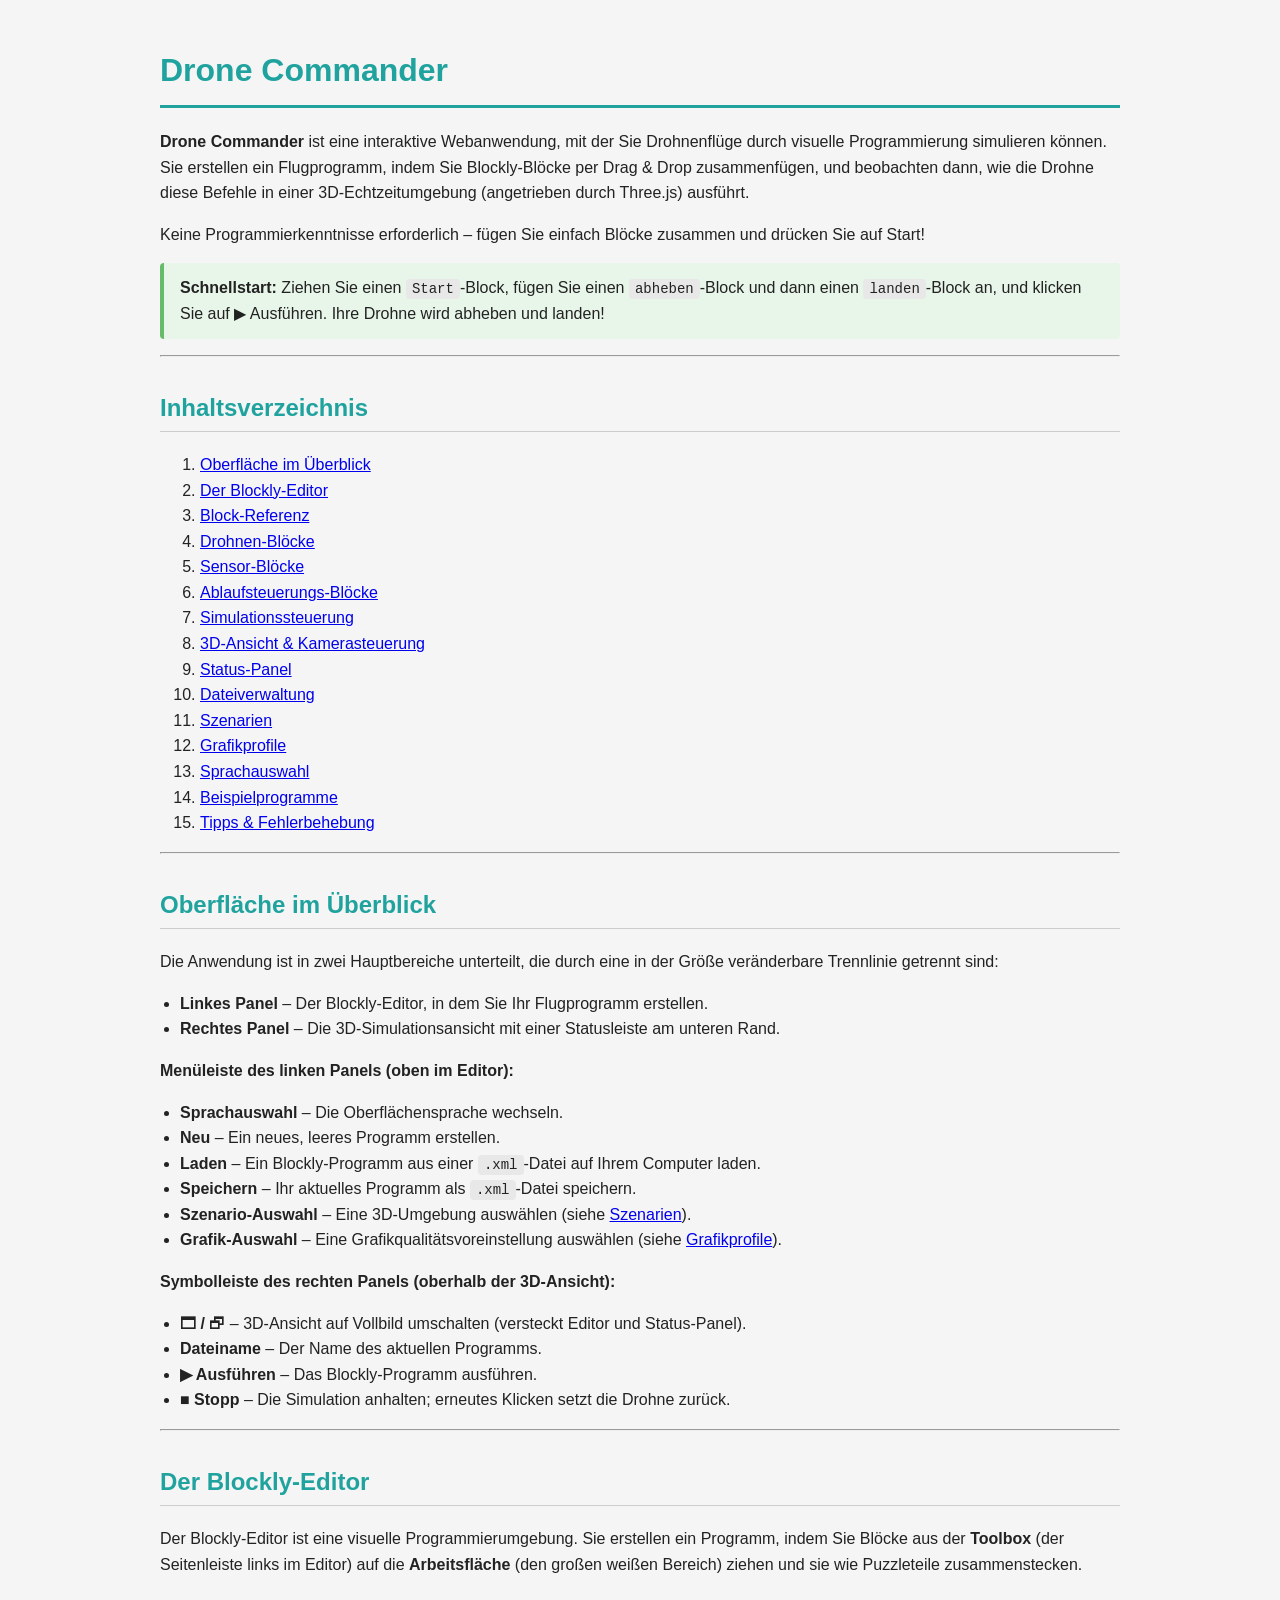
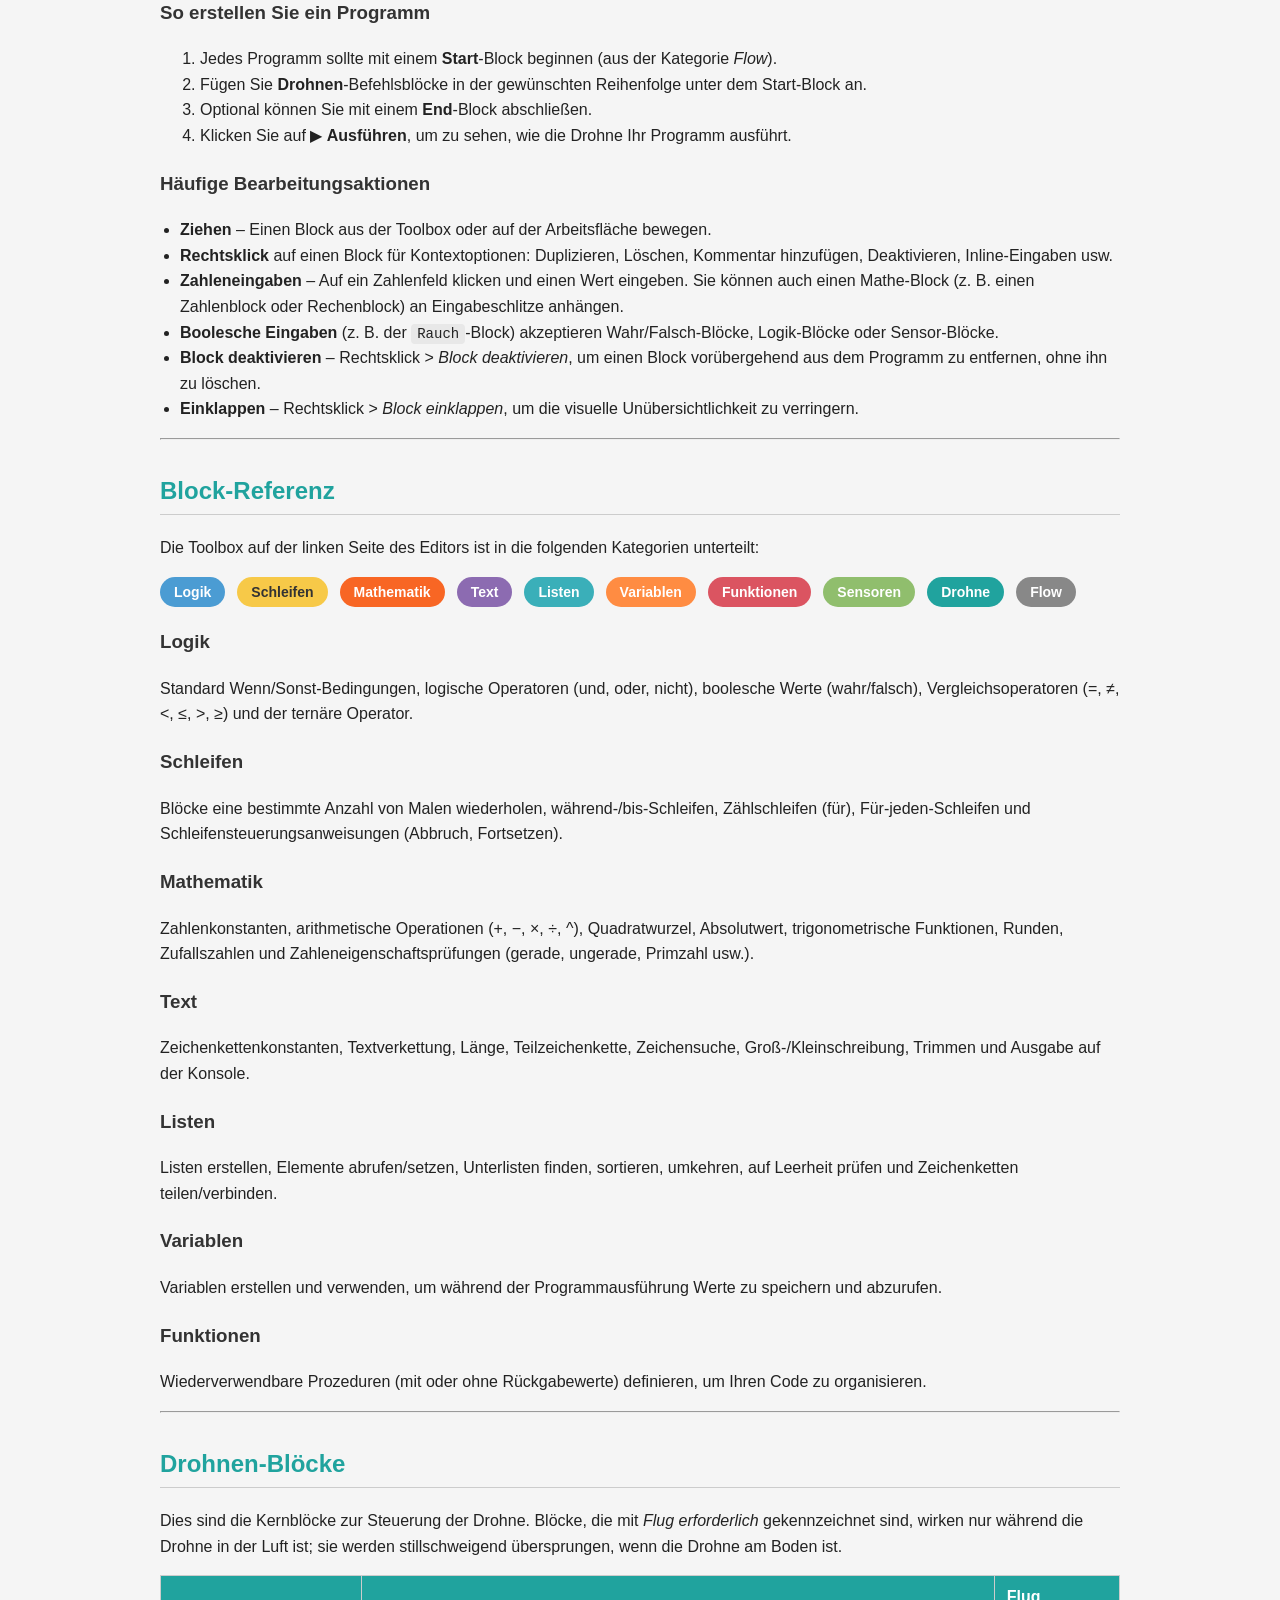
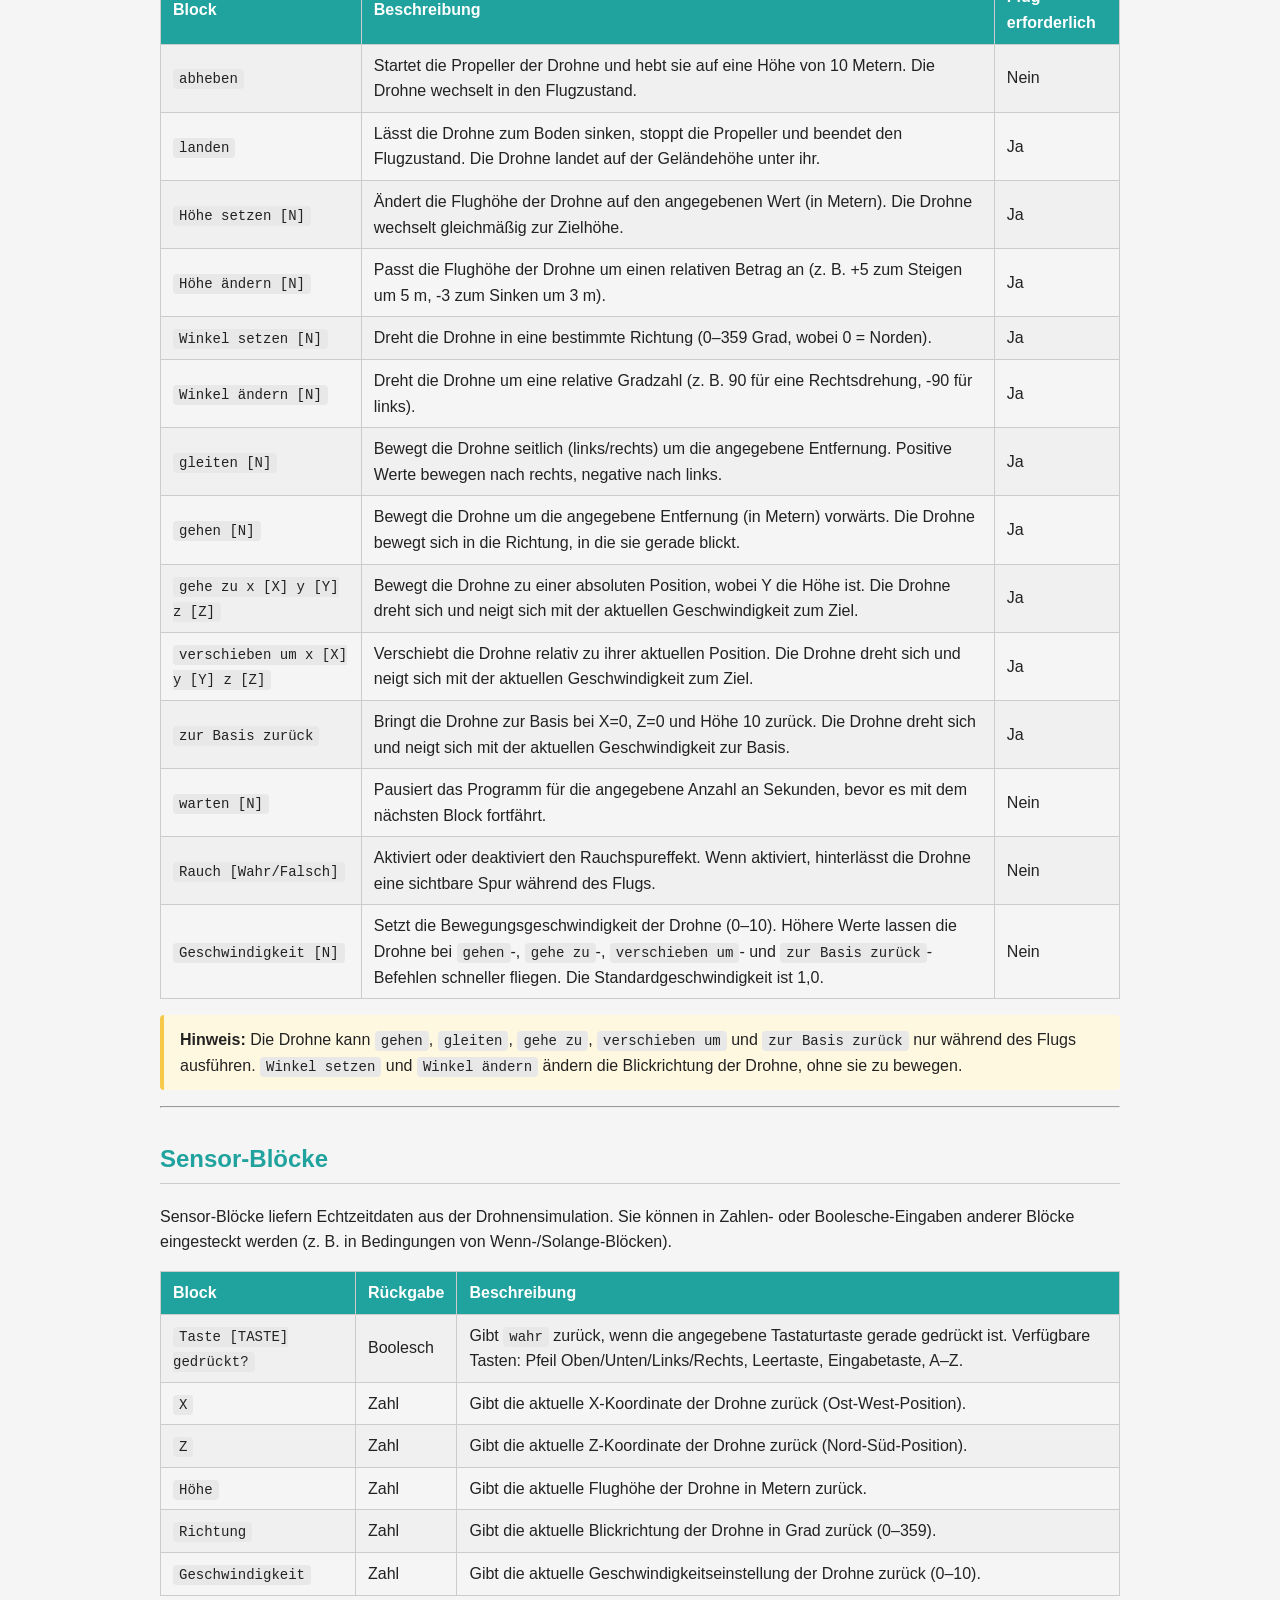
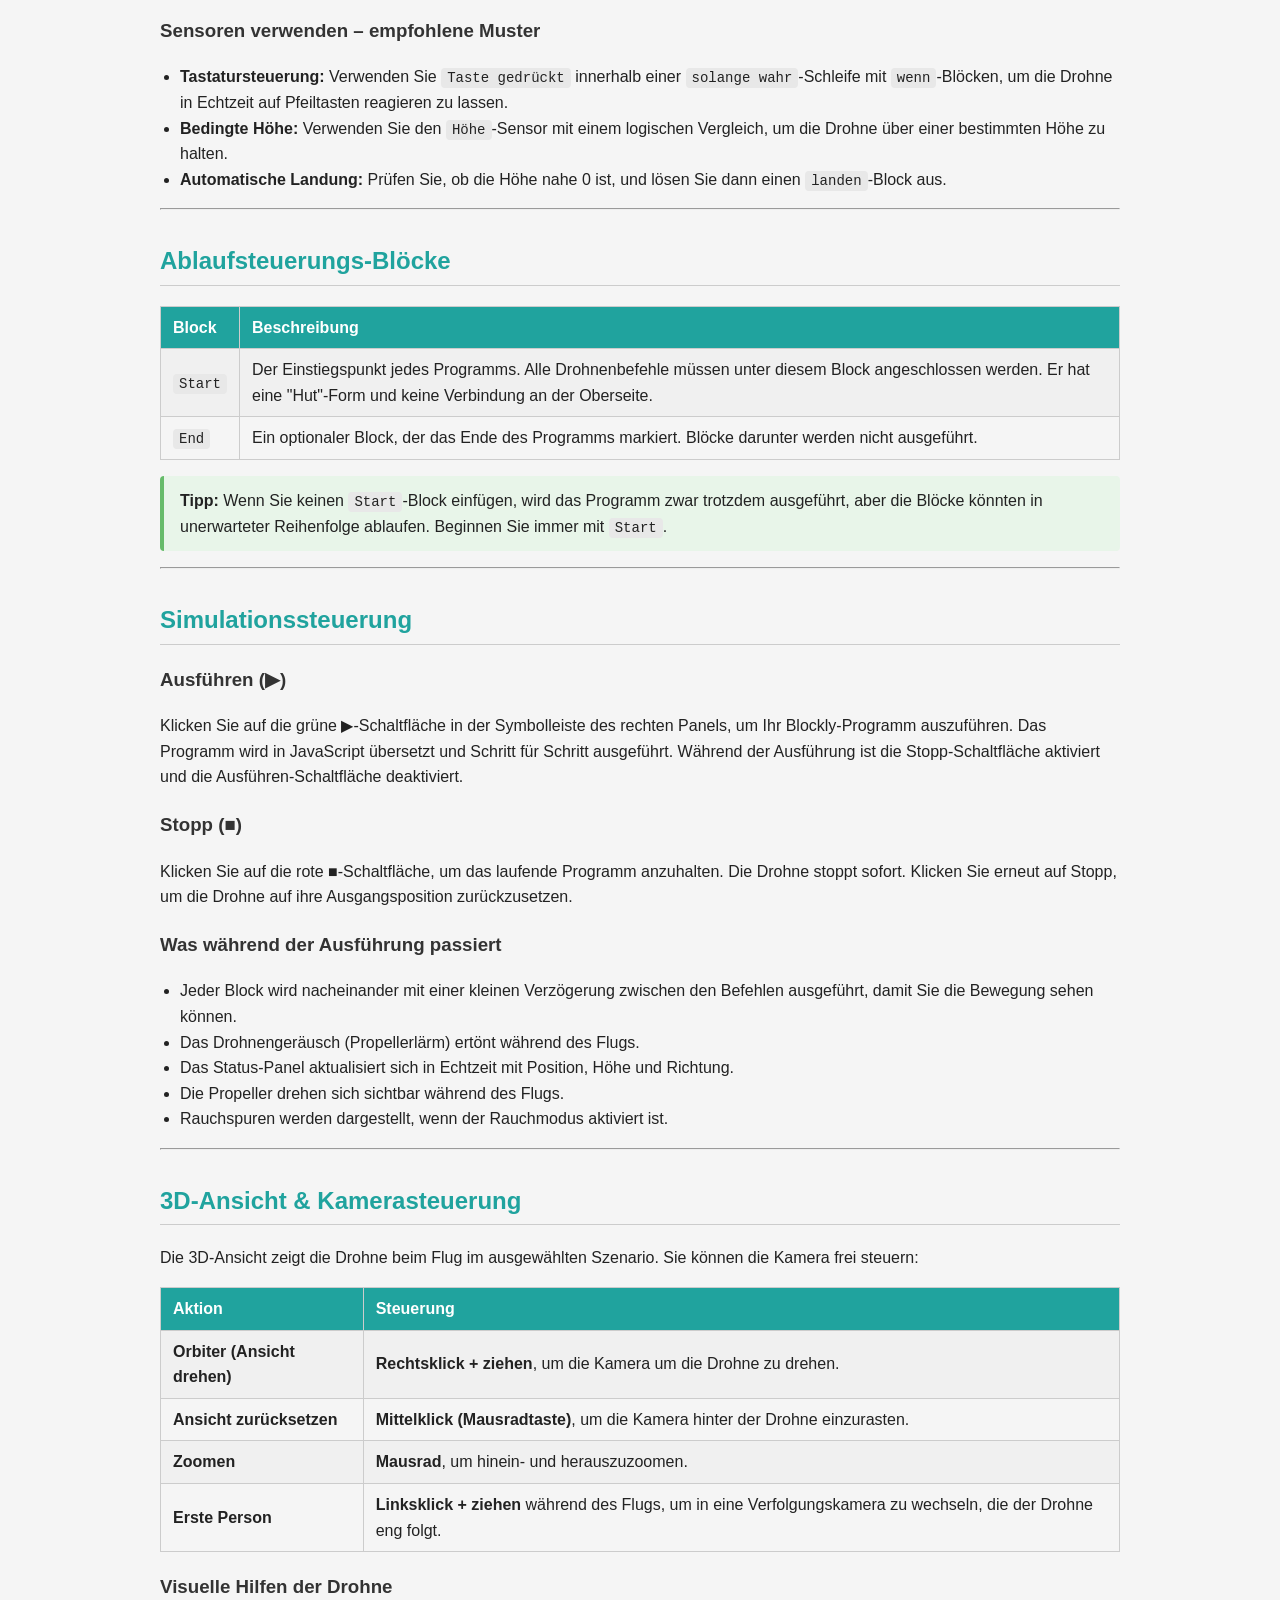
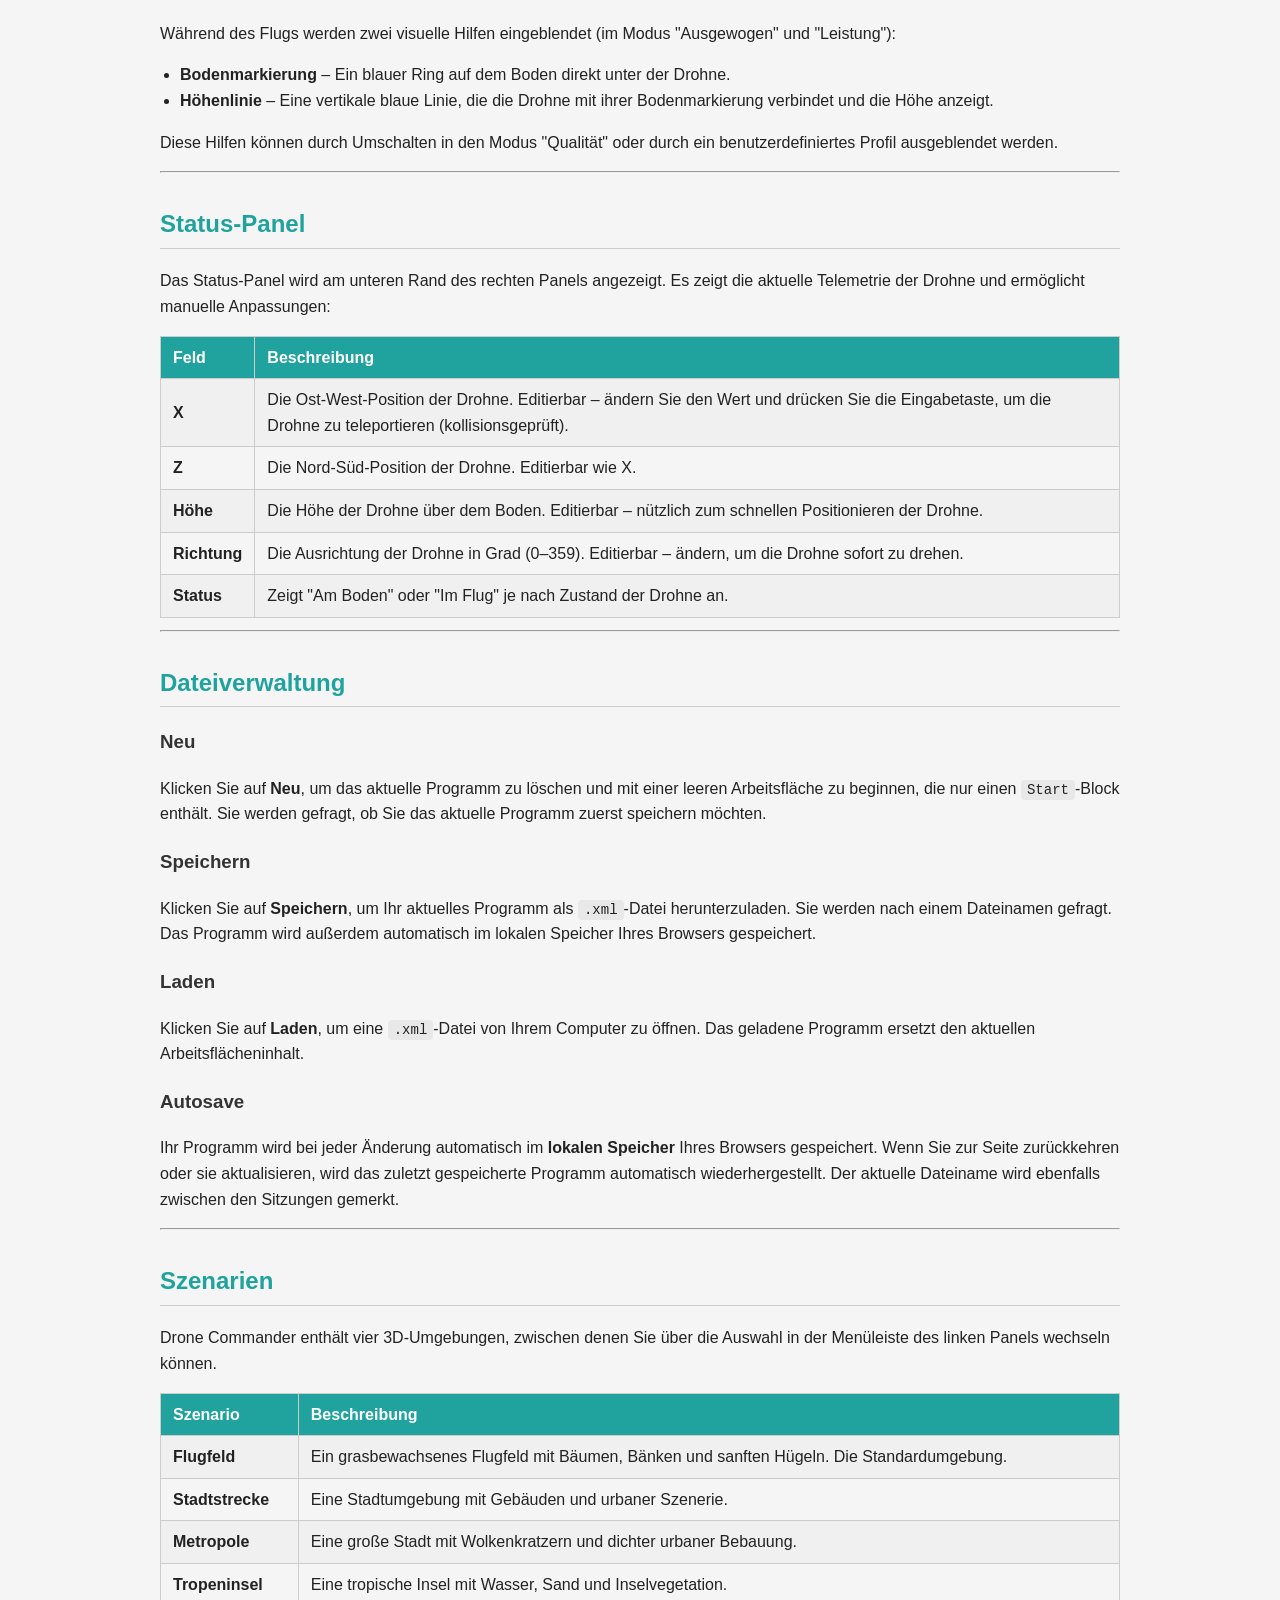
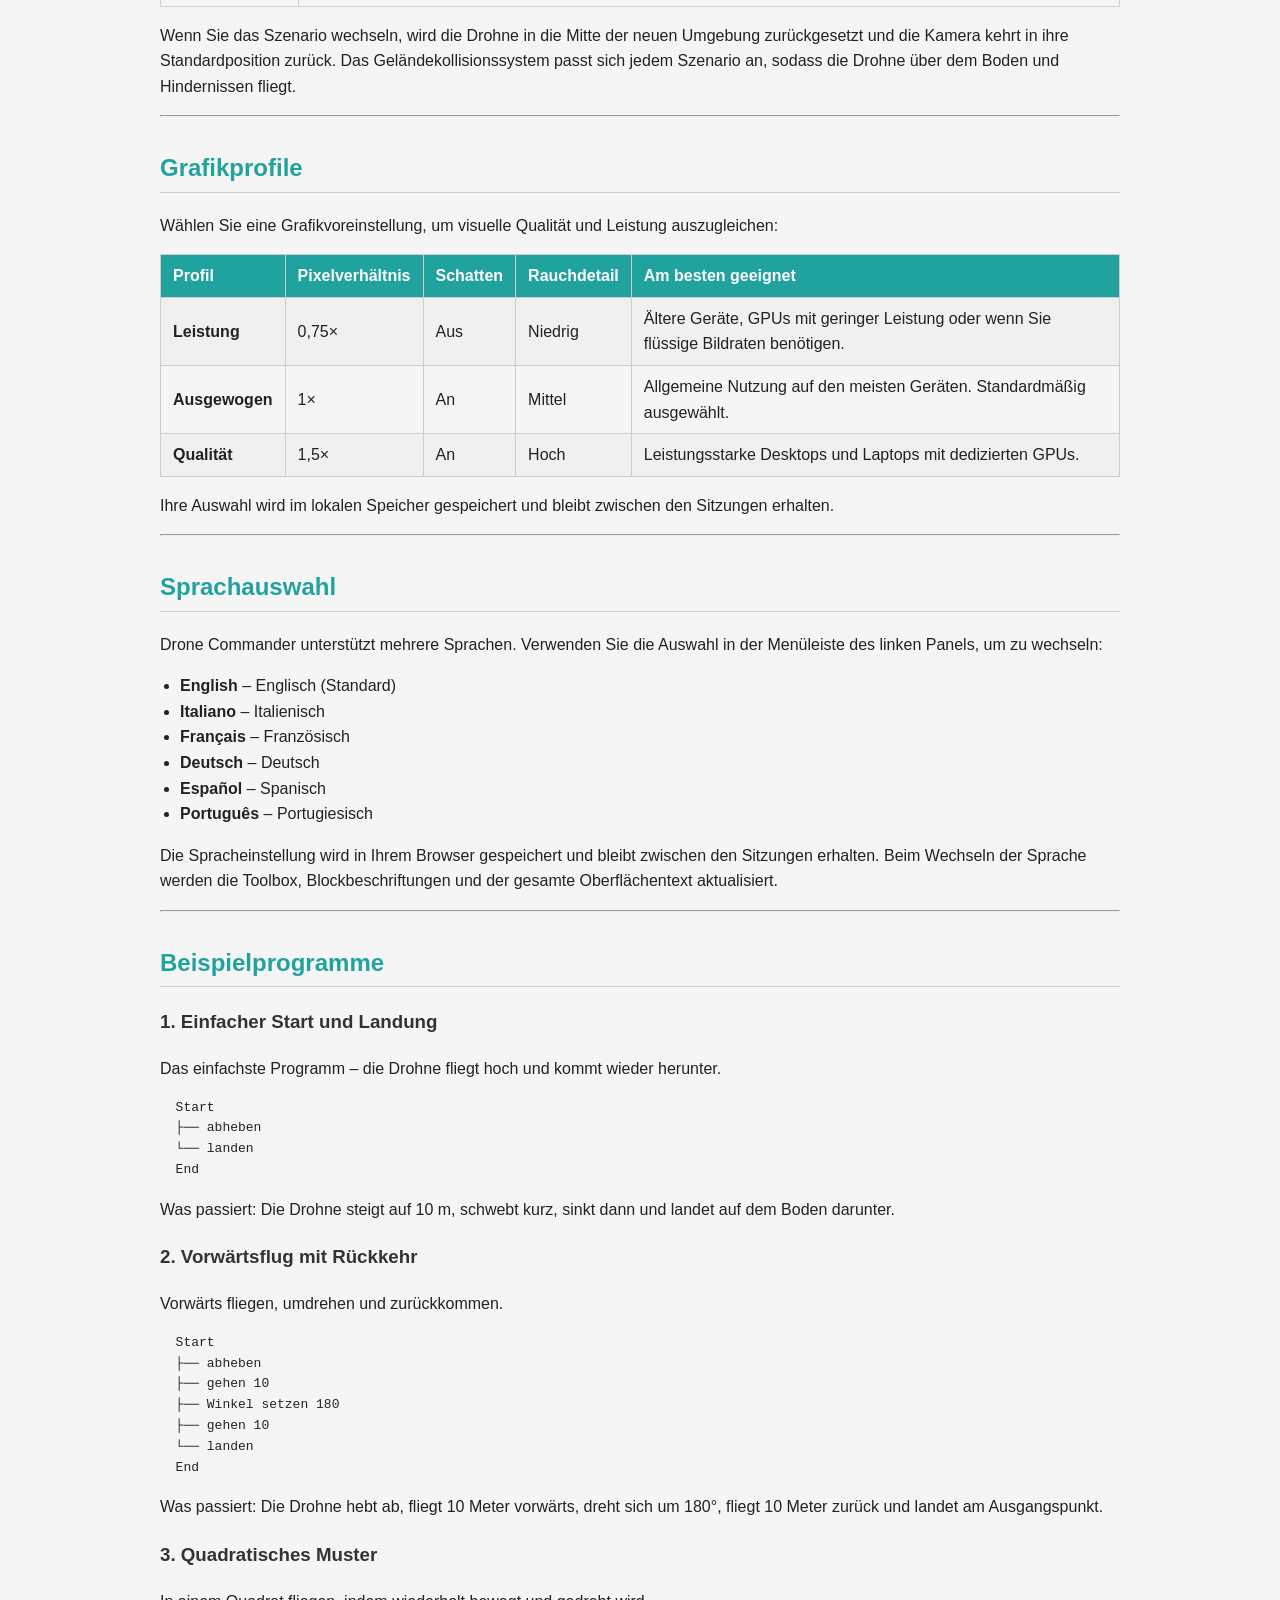
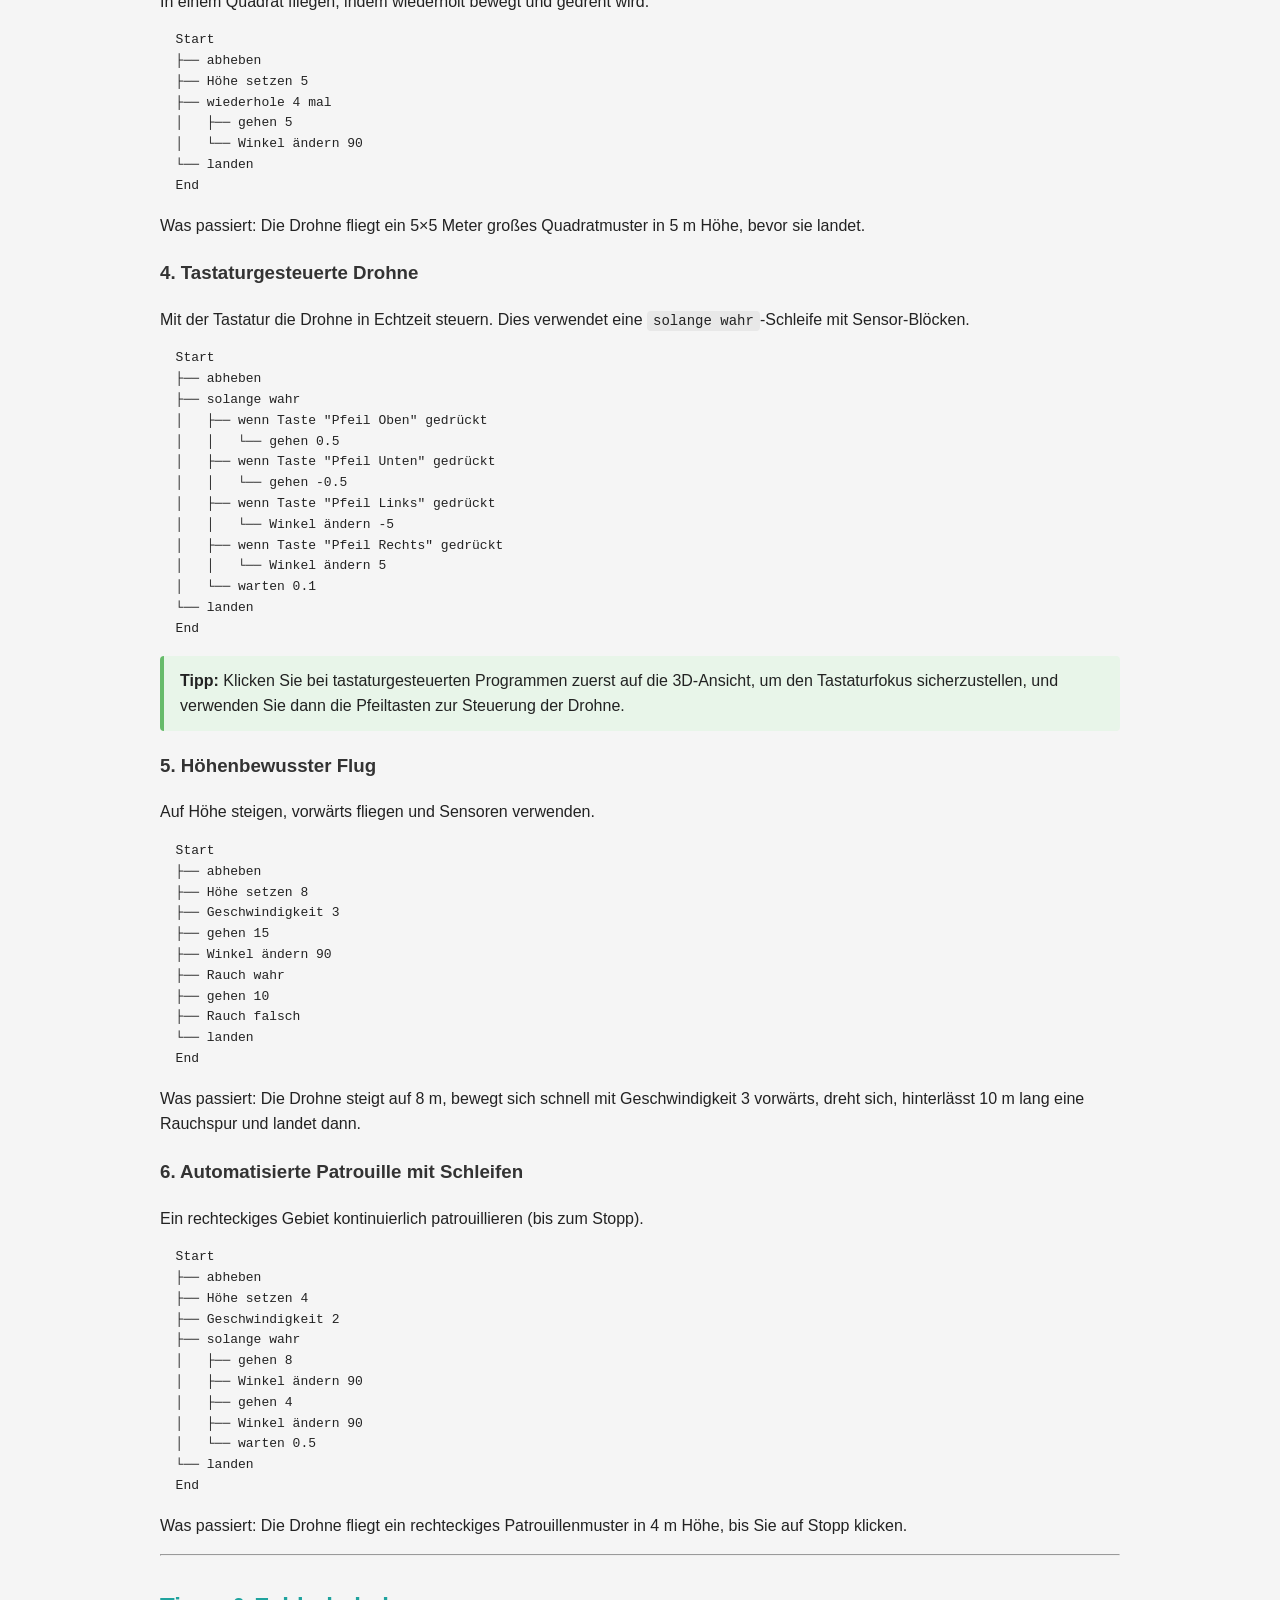
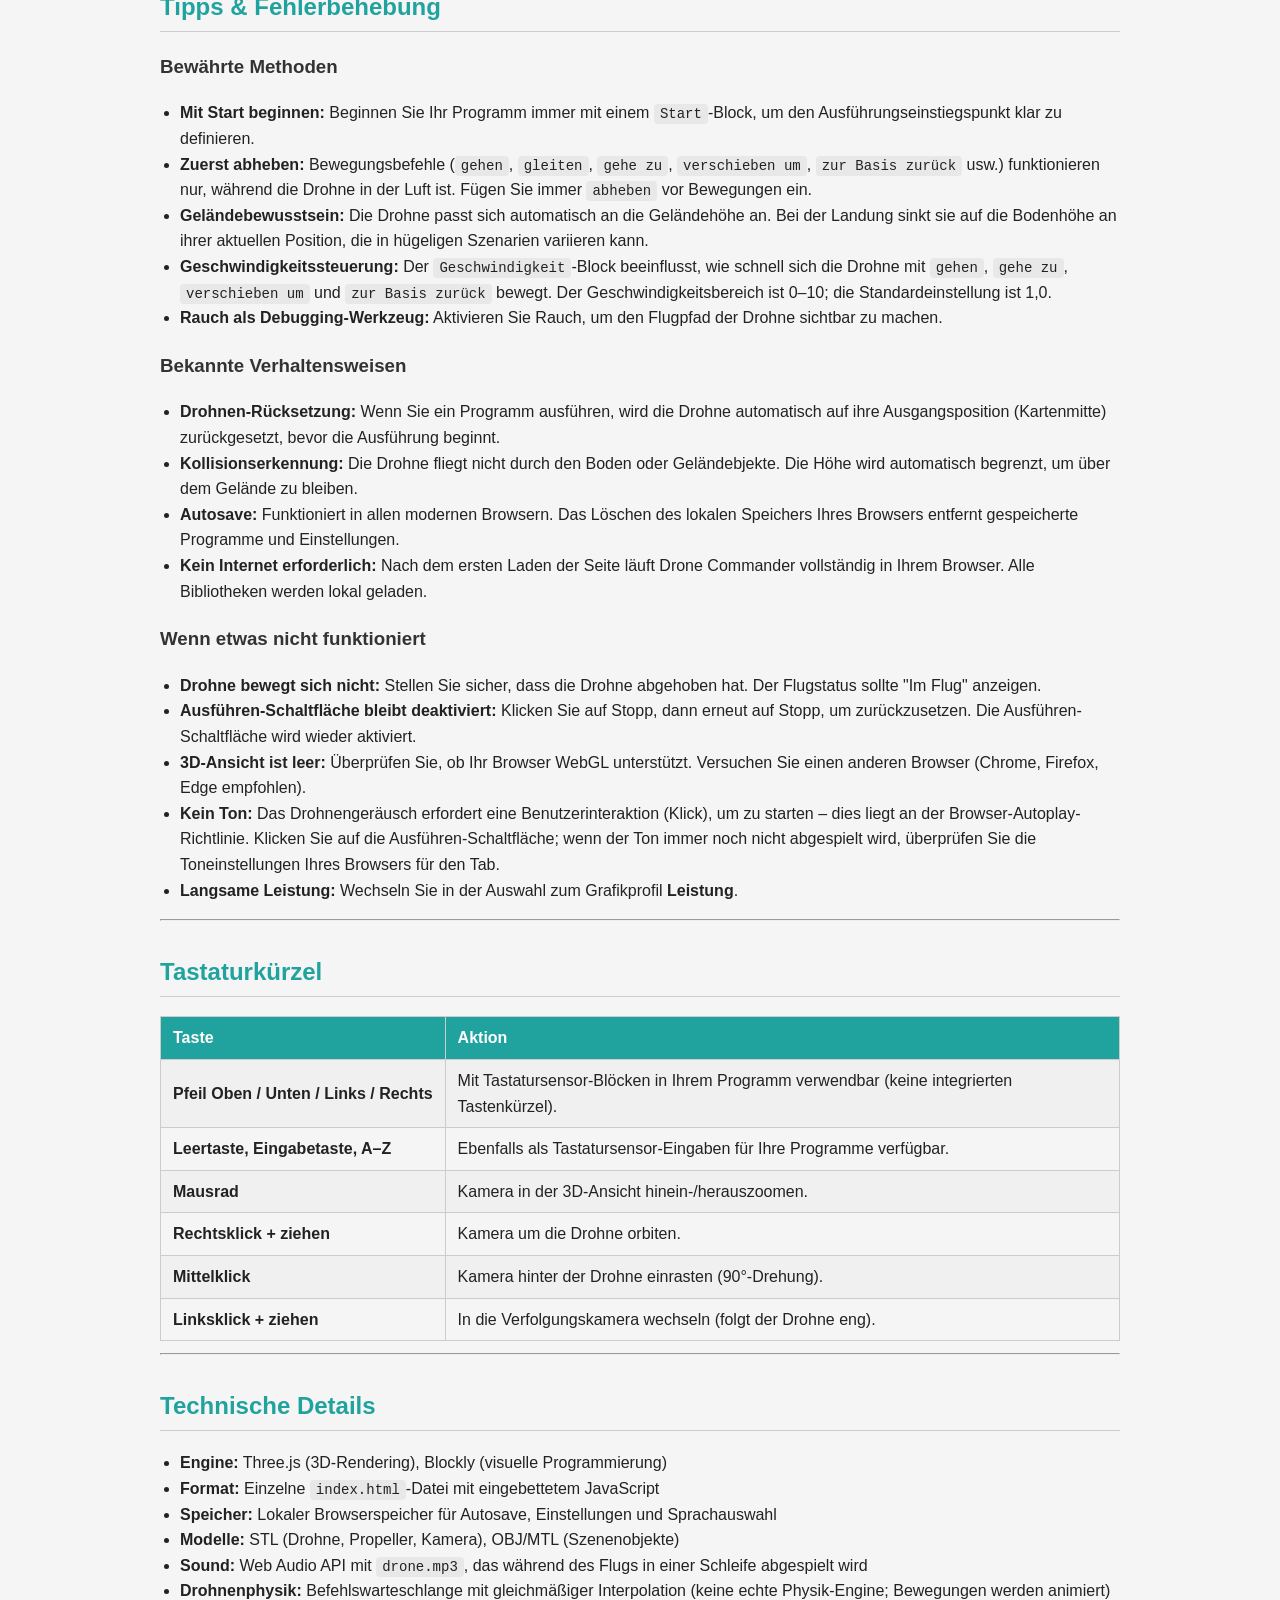
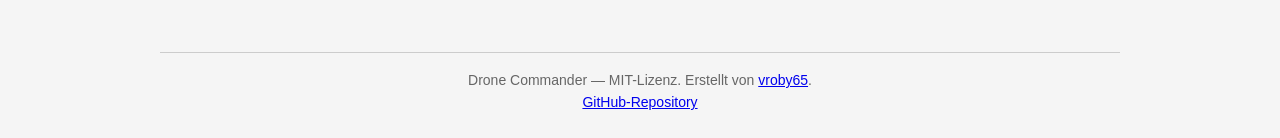
==== doc/help-de.html @ 447a6538 "Fix return-to-base: now goes to altitude 10; avoid unnecessary page reload - Added defaultFlightAlti" ====
<!DOCTYPE html>
<html lang="de">
<head>
  <meta charset="UTF-8">
  <meta name="viewport" content="width=device-width, initial-scale=1.0">
  <title>Drone Commander - Hilfe</title>
  <style>
    body {
      font-family: 'Segoe UI', Tahoma, Geneva, Verdana, sans-serif;
      max-width: 960px;
      margin: 0 auto;
      padding: 24px;
      background: #f5f5f5;
      color: #222;
      line-height: 1.6;
    }
    h1 { color: #20A39E; border-bottom: 3px solid #20A39E; padding-bottom: 8px; }
    h2 { color: #20A39E; margin-top: 32px; border-bottom: 1px solid #ccc; padding-bottom: 4px; }
    h3 { color: #333; margin-top: 20px; }
    code {
      background: #e8e8e8;
      padding: 2px 6px;
      border-radius: 4px;
      font-size: 14px;
    }
    .block-table {
      width: 100%;
      border-collapse: collapse;
      margin: 12px 0;
    }
    .block-table th, .block-table td {
      border: 1px solid #ccc;
      padding: 8px 12px;
      text-align: left;
    }
    .block-table th {
      background: #20A39E;
      color: white;
    }
    .block-table tr:nth-child(even) { background: #f0f0f0; }
    .note {
      background: #fff8e1;
      border-left: 4px solid #f7c948;
      padding: 12px 16px;
      margin: 16px 0;
      border-radius: 4px;
    }
    .tip {
      background: #e8f5e9;
      border-left: 4px solid #66bb6a;
      padding: 12px 16px;
      margin: 16px 0;
      border-radius: 4px;
    }
    .category-section {
      display: flex;
      flex-wrap: wrap;
      gap: 12px;
      margin: 16px 0;
    }
    .category-tag {
      display: inline-block;
      padding: 4px 14px;
      border-radius: 16px;
      color: white;
      font-weight: bold;
      font-size: 14px;
    }
    .cat-logic { background: #4B9CD3; }
    .cat-loops { background: #F7C948; color: #333; }
    .cat-math { background: #F86624; }
    .cat-text { background: #8C6BB1; }
    .cat-lists { background: #3AAFB9; }
    .cat-variables { background: #FF8C42; }
    .cat-functions { background: #DB5461; }
    .cat-sensors { background: #90BE6D; }
    .cat-drone { background: #20A39E; }
    .cat-flow { background: #888; }
    img.example-img {
      max-width: 100%;
      border: 1px solid #ccc;
      border-radius: 6px;
      margin: 8px 0;
    }
    ul { padding-left: 20px; }
    ul ul { padding-left: 20px; }
    .shortcut-table td:first-child {
      font-weight: bold;
      white-space: nowrap;
    }
    footer {
      margin-top: 48px;
      padding-top: 16px;
      border-top: 1px solid #ccc;
      font-size: 14px;
      color: #666;
      text-align: center;
    }
  </style>
</head>
<body>

<h1>Drone Commander</h1>
<p><strong>Drone Commander</strong> ist eine interaktive Webanwendung, mit der Sie Drohnenflüge durch visuelle Programmierung simulieren können. Sie erstellen ein Flugprogramm, indem Sie Blockly-Blöcke per Drag & Drop zusammenf&uuml;gen, und beobachten dann, wie die Drohne diese Befehle in einer 3D-Echtzeitumgebung (angetrieben durch Three.js) ausf&uuml;hrt.</p>

<p>Keine Programmierkenntnisse erforderlich – f&uuml;gen Sie einfach Blöcke zusammen und dr&uuml;cken Sie auf Start!</p>

<div class="tip">
  <strong>Schnellstart:</strong> Ziehen Sie einen <code>Start</code>-Block, f&uuml;gen Sie einen <code>abheben</code>-Block und dann einen <code>landen</code>-Block an, und klicken Sie auf ▶ Ausf&uuml;hren. Ihre Drohne wird abheben und landen!
</div>

<hr>

<h2>Inhaltsverzeichnis</h2>
<ol>
  <li><a href="#interface">Oberfläche im &Uuml;berblick</a></li>
  <li><a href="#editor">Der Blockly-Editor</a></li>
  <li><a href="#blocks">Block-Referenz</a></li>
  <li><a href="#drone-blocks">Drohnen-Blöcke</a></li>
  <li><a href="#sensor-blocks">Sensor-Blöcke</a></li>
  <li><a href="#flow-blocks">Ablaufsteuerungs-Blöcke</a></li>
  <li><a href="#controls">Simulationssteuerung</a></li>
  <li><a href="#camera">3D-Ansicht &amp; Kamerasteuerung</a></li>
  <li><a href="#status">Status-Panel</a></li>
  <li><a href="#files">Dateiverwaltung</a></li>
  <li><a href="#scenarios">Szenarien</a></li>
  <li><a href="#graphics">Grafikprofile</a></li>
  <li><a href="#language">Sprachauswahl</a></li>
  <li><a href="#examples">Beispielprogramme</a></li>
  <li><a href="#tips">Tipps &amp; Fehlerbehebung</a></li>
</ol>

<hr>

<h2 id="interface">Oberfläche im &Uuml;berblick</h2>

<p>Die Anwendung ist in zwei Hauptbereiche unterteilt, die durch eine in der Gr&ouml;&szlig;e veränderbare Trennlinie getrennt sind:</p>

<ul>
  <li><strong>Linkes Panel</strong> – Der Blockly-Editor, in dem Sie Ihr Flugprogramm erstellen.</li>
  <li><strong>Rechtes Panel</strong> – Die 3D-Simulationsansicht mit einer Statusleiste am unteren Rand.</li>
</ul>

<p><strong>Men&uuml;leiste des linken Panels (oben im Editor):</strong></p>
<ul>
  <li><strong>Sprachauswahl</strong> – Die Oberflächensprache wechseln.</li>
  <li><strong>Neu</strong> – Ein neues, leeres Programm erstellen.</li>
  <li><strong>Laden</strong> – Ein Blockly-Programm aus einer <code>.xml</code>-Datei auf Ihrem Computer laden.</li>
  <li><strong>Speichern</strong> – Ihr aktuelles Programm als <code>.xml</code>-Datei speichern.</li>
  <li><strong>Szenario-Auswahl</strong> – Eine 3D-Umgebung auswählen (siehe <a href="#scenarios">Szenarien</a>).</li>
  <li><strong>Grafik-Auswahl</strong> – Eine Grafikqualitätsvoreinstellung auswählen (siehe <a href="#graphics">Grafikprofile</a>).</li>
</ul>

<p><strong>Symbolleiste des rechten Panels (oberhalb der 3D-Ansicht):</strong></p>
<ul>
  <li><strong>🗖 / 🗗</strong> – 3D-Ansicht auf Vollbild umschalten (versteckt Editor und Status-Panel).</li>
  <li><strong>Dateiname</strong> – Der Name des aktuellen Programms.</li>
  <li><strong>▶ Ausf&uuml;hren</strong> – Das Blockly-Programm ausf&uuml;hren.</li>
  <li><strong>■ Stopp</strong> – Die Simulation anhalten; erneutes Klicken setzt die Drohne zurück.</li>
</ul>

<hr>

<h2 id="editor">Der Blockly-Editor</h2>

<p>Der Blockly-Editor ist eine visuelle Programmierumgebung. Sie erstellen ein Programm, indem Sie Blöcke aus der <strong>Toolbox</strong> (der Seitenleiste links im Editor) auf die <strong>Arbeitsfläche</strong> (den gro&szlig;en wei&szlig;en Bereich) ziehen und sie wie Puzzleteile zusammenstecken.</p>

<h3>So erstellen Sie ein Programm</h3>
<ol>
  <li>Jedes Programm sollte mit einem <strong>Start</strong>-Block beginnen (aus der Kategorie <em>Flow</em>).</li>
  <li>F&uuml;gen Sie <strong>Drohnen</strong>-Befehlsblöcke in der gew&uuml;nschten Reihenfolge unter dem Start-Block an.</li>
  <li>Optional k&ouml;nnen Sie mit einem <strong>End</strong>-Block abschlie&szlig;en.</li>
  <li>Klicken Sie auf ▶ <strong>Ausf&uuml;hren</strong>, um zu sehen, wie die Drohne Ihr Programm ausf&uuml;hrt.</li>
</ol>

<h3>Häufige Bearbeitungsaktionen</h3>
<ul>
  <li><strong>Ziehen</strong> – Einen Block aus der Toolbox oder auf der Arbeitsfläche bewegen.</li>
  <li><strong>Rechtsklick</strong> auf einen Block für Kontextoptionen: Duplizieren, L&ouml;schen, Kommentar hinzuf&uuml;gen, Deaktivieren, Inline-Eingaben usw.</li>
  <li><strong>Zahleneingaben</strong> – Auf ein Zahlenfeld klicken und einen Wert eingeben. Sie können auch einen Mathe-Block (z. B. einen Zahlenblock oder Rechenblock) an Eingabeschlitze anhängen.</li>
  <li><strong>Boolesche Eingaben</strong> (z. B. der <code>Rauch</code>-Block) akzeptieren Wahr/Falsch-Blöcke, Logik-Blöcke oder Sensor-Blöcke.</li>
  <li><strong>Block deaktivieren</strong> – Rechtsklick &gt; <em>Block deaktivieren</em>, um einen Block vorübergehend aus dem Programm zu entfernen, ohne ihn zu l&ouml;schen.</li>
  <li><strong>Einklappen</strong> – Rechtsklick &gt; <em>Block einklappen</em>, um die visuelle Unübersichtlichkeit zu verringern.</li>
</ul>

<hr>

<h2 id="blocks">Block-Referenz</h2>

<p>Die Toolbox auf der linken Seite des Editors ist in die folgenden Kategorien unterteilt:</p>

<div class="category-section">
  <span class="category-tag cat-logic">Logik</span>
  <span class="category-tag cat-loops">Schleifen</span>
  <span class="category-tag cat-math">Mathematik</span>
  <span class="category-tag cat-text">Text</span>
  <span class="category-tag cat-lists">Listen</span>
  <span class="category-tag cat-variables">Variablen</span>
  <span class="category-tag cat-functions">Funktionen</span>
  <span class="category-tag cat-sensors">Sensoren</span>
  <span class="category-tag cat-drone">Drohne</span>
  <span class="category-tag cat-flow">Flow</span>
</div>

<h3>Logik</h3>
<p>Standard Wenn/Sonst-Bedingungen, logische Operatoren (und, oder, nicht), boolesche Werte (wahr/falsch), Vergleichsoperatoren (=, &ne;, &lt;, &le;, &gt;, &ge;) und der ternäre Operator.</p>

<h3>Schleifen</h3>
<p>Blöcke eine bestimmte Anzahl von Malen wiederholen, w&auml;hrend-/bis-Schleifen, Zählschleifen (f&uuml;r), F&uuml;r-jeden-Schleifen und Schleifensteuerungsanweisungen (Abbruch, Fortsetzen).</p>

<h3>Mathematik</h3>
<p>Zahlenkonstanten, arithmetische Operationen (+, &minus;, &times;, &divide;, ^), Quadratwurzel, Absolutwert, trigonometrische Funktionen, Runden, Zufallszahlen und Zahleneigenschaftspr&uuml;fungen (gerade, ungerade, Primzahl usw.).</p>

<h3>Text</h3>
<p>Zeichenkettenkonstanten, Textverkettung, L&auml;nge, Teilzeichenkette, Zeichensuche, Gro&szlig;-/Kleinschreibung, Trimmen und Ausgabe auf der Konsole.</p>

<h3>Listen</h3>
<p>Listen erstellen, Elemente abrufen/setzen, Unterlisten finden, sortieren, umkehren, auf Leerheit prüfen und Zeichenketten teilen/verbinden.</p>

<h3>Variablen</h3>
<p>Variablen erstellen und verwenden, um w&auml;hrend der Programmausf&uuml;hrung Werte zu speichern und abzurufen.</p>

<h3>Funktionen</h3>
<p>Wiederverwendbare Prozeduren (mit oder ohne R&uuml;ckgabewerte) definieren, um Ihren Code zu organisieren.</p>

<hr>

<h2 id="drone-blocks">Drohnen-Blöcke</h2>

<p>Dies sind die Kernblöcke zur Steuerung der Drohne. Blöcke, die mit <em>Flug erforderlich</em> gekennzeichnet sind, wirken nur w&auml;hrend die Drohne in der Luft ist; sie werden stillschweigend &uuml;bersprungen, wenn die Drohne am Boden ist.</p>

<table class="block-table">
  <tr>
    <th>Block</th>
    <th>Beschreibung</th>
    <th>Flug erforderlich</th>
  </tr>
  <tr>
    <td><code>abheben</code></td>
    <td>Startet die Propeller der Drohne und hebt sie auf eine H&ouml;he von 10 Metern. Die Drohne wechselt in den Flugzustand.</td>
    <td>Nein</td>
  </tr>
  <tr>
    <td><code>landen</code></td>
    <td>L&auml;sst die Drohne zum Boden sinken, stoppt die Propeller und beendet den Flugzustand. Die Drohne landet auf der Gel&auml;ndeh&ouml;he unter ihr.</td>
    <td>Ja</td>
  </tr>
  <tr>
    <td><code>H&ouml;he setzen [N]</code></td>
    <td>&Auml;ndert die Flugh&ouml;he der Drohne auf den angegebenen Wert (in Metern). Die Drohne wechselt gleichm&auml;&szlig;ig zur Zielh&ouml;he.</td>
    <td>Ja</td>
  </tr>
  <tr>
    <td><code>H&ouml;he &auml;ndern [N]</code></td>
    <td>Passt die Flugh&ouml;he der Drohne um einen relativen Betrag an (z. B. +5 zum Steigen um 5 m, -3 zum Sinken um 3 m).</td>
    <td>Ja</td>
  </tr>
  <tr>
    <td><code>Winkel setzen [N]</code></td>
    <td>Dreht die Drohne in eine bestimmte Richtung (0–359 Grad, wobei 0 = Norden).</td>
    <td>Ja</td>
  </tr>
  <tr>
    <td><code>Winkel &auml;ndern [N]</code></td>
    <td>Dreht die Drohne um eine relative Gradzahl (z. B. 90 f&uuml;r eine Rechtsdrehung, -90 f&uuml;r links).</td>
    <td>Ja</td>
  </tr>
  <tr>
    <td><code>gleiten [N]</code></td>
    <td>Bewegt die Drohne seitlich (links/rechts) um die angegebene Entfernung. Positive Werte bewegen nach rechts, negative nach links.</td>
    <td>Ja</td>
  </tr>
  <tr>
    <td><code>gehen [N]</code></td>
    <td>Bewegt die Drohne um die angegebene Entfernung (in Metern) vorw&auml;rts. Die Drohne bewegt sich in die Richtung, in die sie gerade blickt.</td>
    <td>Ja</td>
  </tr>
  <tr>
    <td><code>gehe zu x [X] y [Y] z [Z]</code></td>
    <td>Bewegt die Drohne zu einer absoluten Position, wobei Y die H&ouml;he ist. Die Drohne dreht sich und neigt sich mit der aktuellen Geschwindigkeit zum Ziel.</td>
    <td>Ja</td>
  </tr>
  <tr>
    <td><code>verschieben um x [X] y [Y] z [Z]</code></td>
    <td>Verschiebt die Drohne relativ zu ihrer aktuellen Position. Die Drohne dreht sich und neigt sich mit der aktuellen Geschwindigkeit zum Ziel.</td>
    <td>Ja</td>
  </tr>
  <tr>
    <td><code>zur Basis zurück</code></td>
    <td>Bringt die Drohne zur Basis bei X=0, Z=0 und Höhe 10 zurück. Die Drohne dreht sich und neigt sich mit der aktuellen Geschwindigkeit zur Basis.</td>
    <td>Ja</td>
  </tr>
  <tr>
    <td><code>warten [N]</code></td>
    <td>Pausiert das Programm f&uuml;r die angegebene Anzahl an Sekunden, bevor es mit dem n&auml;chsten Block fortf&auml;hrt.</td>
    <td>Nein</td>
  </tr>
  <tr>
    <td><code>Rauch [Wahr/Falsch]</code></td>
    <td>Aktiviert oder deaktiviert den Rauchspureffekt. Wenn aktiviert, hinterl&auml;sst die Drohne eine sichtbare Spur w&auml;hrend des Flugs.</td>
    <td>Nein</td>
  </tr>
  <tr>
    <td><code>Geschwindigkeit [N]</code></td>
    <td>Setzt die Bewegungsgeschwindigkeit der Drohne (0–10). Höhere Werte lassen die Drohne bei <code>gehen</code>-, <code>gehe zu</code>-, <code>verschieben um</code>- und <code>zur Basis zurück</code>-Befehlen schneller fliegen. Die Standardgeschwindigkeit ist 1,0.</td>
    <td>Nein</td>
  </tr>
</table>

<div class="note">
  <strong>Hinweis:</strong> Die Drohne kann <code>gehen</code>, <code>gleiten</code>, <code>gehe zu</code>, <code>verschieben um</code> und <code>zur Basis zurück</code> nur w&auml;hrend des Flugs ausf&uuml;hren. <code>Winkel setzen</code> und <code>Winkel &auml;ndern</code> &auml;ndern die Blickrichtung der Drohne, ohne sie zu bewegen.
</div>

<hr>

<h2 id="sensor-blocks">Sensor-Blöcke</h2>

<p>Sensor-Blöcke liefern Echtzeitdaten aus der Drohnensimulation. Sie können in Zahlen- oder Boolesche-Eingaben anderer Blöcke eingesteckt werden (z. B. in Bedingungen von Wenn-/Solange-Blöcken).</p>

<table class="block-table">
  <tr>
    <th>Block</th>
    <th>R&uuml;ckgabe</th>
    <th>Beschreibung</th>
  </tr>
  <tr>
    <td><code>Taste [TASTE] gedr&uuml;ckt?</code></td>
    <td>Boolesch</td>
    <td>Gibt <code>wahr</code> zur&uuml;ck, wenn die angegebene Tastaturtaste gerade gedr&uuml;ckt ist. Verfügbare Tasten: Pfeil Oben/Unten/Links/Rechts, Leertaste, Eingabetaste, A–Z.</td>
  </tr>
  <tr>
    <td><code>X</code></td>
    <td>Zahl</td>
    <td>Gibt die aktuelle X-Koordinate der Drohne zur&uuml;ck (Ost-West-Position).</td>
  </tr>
  <tr>
    <td><code>Z</code></td>
    <td>Zahl</td>
    <td>Gibt die aktuelle Z-Koordinate der Drohne zur&uuml;ck (Nord-S&uuml;d-Position).</td>
  </tr>
  <tr>
    <td><code>H&ouml;he</code></td>
    <td>Zahl</td>
    <td>Gibt die aktuelle Flugh&ouml;he der Drohne in Metern zur&uuml;ck.</td>
  </tr>
  <tr>
    <td><code>Richtung</code></td>
    <td>Zahl</td>
    <td>Gibt die aktuelle Blickrichtung der Drohne in Grad zur&uuml;ck (0–359).</td>
  </tr>
  <tr>
    <td><code>Geschwindigkeit</code></td>
    <td>Zahl</td>
    <td>Gibt die aktuelle Geschwindigkeitseinstellung der Drohne zur&uuml;ck (0–10).</td>
  </tr>
</table>

<h3>Sensoren verwenden – empfohlene Muster</h3>
<ul>
  <li><strong>Tastatursteuerung:</strong> Verwenden Sie <code>Taste gedr&uuml;ckt</code> innerhalb einer <code>solange wahr</code>-Schleife mit <code>wenn</code>-Blöcken, um die Drohne in Echtzeit auf Pfeiltasten reagieren zu lassen.</li>
  <li><strong>Bedingte H&ouml;he:</strong> Verwenden Sie den <code>H&ouml;he</code>-Sensor mit einem logischen Vergleich, um die Drohne &uuml;ber einer bestimmten H&ouml;he zu halten.</li>
  <li><strong>Automatische Landung:</strong> Prüfen Sie, ob die H&ouml;he nahe 0 ist, und l&ouml;sen Sie dann einen <code>landen</code>-Block aus.</li>
</ul>

<hr>

<h2 id="flow-blocks">Ablaufsteuerungs-Blöcke</h2>

<table class="block-table">
  <tr>
    <th>Block</th>
    <th>Beschreibung</th>
  </tr>
  <tr>
    <td><code>Start</code></td>
    <td>Der Einstiegspunkt jedes Programms. Alle Drohnenbefehle m&uuml;ssen unter diesem Block angeschlossen werden. Er hat eine "Hut"-Form und keine Verbindung an der Oberseite.</td>
  </tr>
  <tr>
    <td><code>End</code></td>
    <td>Ein optionaler Block, der das Ende des Programms markiert. Blöcke darunter werden nicht ausgef&uuml;hrt.</td>
  </tr>
</table>

<div class="tip">
  <strong>Tipp:</strong> Wenn Sie keinen <code>Start</code>-Block einf&uuml;gen, wird das Programm zwar trotzdem ausgef&uuml;hrt, aber die Blöcke könnten in unerwarteter Reihenfolge ablaufen. Beginnen Sie immer mit <code>Start</code>.
</div>

<hr>

<h2 id="controls">Simulationssteuerung</h2>

<h3>Ausf&uuml;hren (▶)</h3>
<p>Klicken Sie auf die gr&uuml;ne ▶-Schaltfläche in der Symbolleiste des rechten Panels, um Ihr Blockly-Programm auszuf&uuml;hren. Das Programm wird in JavaScript &uuml;bersetzt und Schritt f&uuml;r Schritt ausgef&uuml;hrt. W&auml;hrend der Ausf&uuml;hrung ist die Stopp-Schaltfläche aktiviert und die Ausf&uuml;hren-Schaltfläche deaktiviert.</p>

<h3>Stopp (■)</h3>
<p>Klicken Sie auf die rote ■-Schaltfläche, um das laufende Programm anzuhalten. Die Drohne stoppt sofort. Klicken Sie erneut auf Stopp, um die Drohne auf ihre Ausgangsposition zurückzusetzen.</p>

<h3>Was w&auml;hrend der Ausf&uuml;hrung passiert</h3>
<ul>
  <li>Jeder Block wird nacheinander mit einer kleinen Verz&ouml;gerung zwischen den Befehlen ausgef&uuml;hrt, damit Sie die Bewegung sehen k&ouml;nnen.</li>
  <li>Das Drohnenger&auml;usch (Propellerl&auml;rm) ert&ouml;nt w&auml;hrend des Flugs.</li>
  <li>Das Status-Panel aktualisiert sich in Echtzeit mit Position, H&ouml;he und Richtung.</li>
  <li>Die Propeller drehen sich sichtbar w&auml;hrend des Flugs.</li>
  <li>Rauchspuren werden dargestellt, wenn der Rauchmodus aktiviert ist.</li>
</ul>

<hr>

<h2 id="camera">3D-Ansicht &amp; Kamerasteuerung</h2>

<p>Die 3D-Ansicht zeigt die Drohne beim Flug im ausgew&auml;hlten Szenario. Sie können die Kamera frei steuern:</p>

<table class="block-table">
  <tr>
    <th>Aktion</th>
    <th>Steuerung</th>
  </tr>
  <tr>
    <td><strong>Orbiter (Ansicht drehen)</strong></td>
    <td><strong>Rechtsklick + ziehen</strong>, um die Kamera um die Drohne zu drehen.</td>
  </tr>
  <tr>
    <td><strong>Ansicht zur&uuml;cksetzen</strong></td>
    <td><strong>Mittelklick (Mausradtaste)</strong>, um die Kamera hinter der Drohne einzurasten.</td>
  </tr>
  <tr>
    <td><strong>Zoomen</strong></td>
    <td><strong>Mausrad</strong>, um hinein- und herauszuzoomen.</td>
  </tr>
  <tr>
    <td><strong>Erste Person</strong></td>
    <td><strong>Linksklick + ziehen</strong> w&auml;hrend des Flugs, um in eine Verfolgungskamera zu wechseln, die der Drohne eng folgt.</td>
  </tr>
</table>

<h3>Visuelle Hilfen der Drohne</h3>
<p>W&auml;hrend des Flugs werden zwei visuelle Hilfen eingeblendet (im Modus "Ausgewogen" und "Leistung"):</p>
<ul>
  <li><strong>Bodenmarkierung</strong> – Ein blauer Ring auf dem Boden direkt unter der Drohne.</li>
  <li><strong>H&ouml;henlinie</strong> – Eine vertikale blaue Linie, die die Drohne mit ihrer Bodenmarkierung verbindet und die H&ouml;he anzeigt.</li>
</ul>
<p>Diese Hilfen können durch Umschalten in den Modus "Qualit&auml;t" oder durch ein benutzerdefiniertes Profil ausgeblendet werden.</p>

<hr>

<h2 id="status">Status-Panel</h2>

<p>Das Status-Panel wird am unteren Rand des rechten Panels angezeigt. Es zeigt die aktuelle Telemetrie der Drohne und erm&ouml;glicht manuelle Anpassungen:</p>

<table class="block-table">
  <tr>
    <th>Feld</th>
    <th>Beschreibung</th>
  </tr>
  <tr>
    <td><strong>X</strong></td>
    <td>Die Ost-West-Position der Drohne. Editierbar – &auml;ndern Sie den Wert und dr&uuml;cken Sie die Eingabetaste, um die Drohne zu teleportieren (kollisionsgepr&uuml;ft).</td>
  </tr>
  <tr>
    <td><strong>Z</strong></td>
    <td>Die Nord-S&uuml;d-Position der Drohne. Editierbar wie X.</td>
  </tr>
  <tr>
    <td><strong>H&ouml;he</strong></td>
    <td>Die H&ouml;he der Drohne &uuml;ber dem Boden. Editierbar – n&uuml;tzlich zum schnellen Positionieren der Drohne.</td>
  </tr>
  <tr>
    <td><strong>Richtung</strong></td>
    <td>Die Ausrichtung der Drohne in Grad (0–359). Editierbar – &auml;ndern, um die Drohne sofort zu drehen.</td>
  </tr>
  <tr>
    <td><strong>Status</strong></td>
    <td>Zeigt "Am Boden" oder "Im Flug" je nach Zustand der Drohne an.</td>
  </tr>
</table>

<hr>

<h2 id="files">Dateiverwaltung</h2>

<h3>Neu</h3>
<p>Klicken Sie auf <strong>Neu</strong>, um das aktuelle Programm zu l&ouml;schen und mit einer leeren Arbeitsfläche zu beginnen, die nur einen <code>Start</code>-Block enth&auml;lt. Sie werden gefragt, ob Sie das aktuelle Programm zuerst speichern m&ouml;chten.</p>

<h3>Speichern</h3>
<p>Klicken Sie auf <strong>Speichern</strong>, um Ihr aktuelles Programm als <code>.xml</code>-Datei herunterzuladen. Sie werden nach einem Dateinamen gefragt. Das Programm wird au&szlig;erdem automatisch im lokalen Speicher Ihres Browsers gespeichert.</p>

<h3>Laden</h3>
<p>Klicken Sie auf <strong>Laden</strong>, um eine <code>.xml</code>-Datei von Ihrem Computer zu &ouml;ffnen. Das geladene Programm ersetzt den aktuellen Arbeitsflächeninhalt.</p>

<h3>Autosave</h3>
<p>Ihr Programm wird bei jeder &Auml;nderung automatisch im <strong>lokalen Speicher</strong> Ihres Browsers gespeichert. Wenn Sie zur Seite zurückkehren oder sie aktualisieren, wird das zuletzt gespeicherte Programm automatisch wiederhergestellt. Der aktuelle Dateiname wird ebenfalls zwischen den Sitzungen gemerkt.</p>

<hr>

<h2 id="scenarios">Szenarien</h2>

<p>Drone Commander enth&auml;lt vier 3D-Umgebungen, zwischen denen Sie über die Auswahl in der Men&uuml;leiste des linken Panels wechseln k&ouml;nnen.</p>

<table class="block-table">
  <tr>
    <th>Szenario</th>
    <th>Beschreibung</th>
  </tr>
  <tr>
    <td><strong>Flugfeld</strong></td>
    <td>Ein grasbewachsenes Flugfeld mit B&auml;umen, Bänken und sanften Hügeln. Die Standardumgebung.</td>
  </tr>
  <tr>
    <td><strong>Stadtstrecke</strong></td>
    <td>Eine Stadtumgebung mit Gebäuden und urbaner Szenerie.</td>
  </tr>
  <tr>
    <td><strong>Metropole</strong></td>
    <td>Eine gro&szlig;e Stadt mit Wolkenkratzern und dichter urbaner Bebauung.</td>
  </tr>
  <tr>
    <td><strong>Tropeninsel</strong></td>
    <td>Eine tropische Insel mit Wasser, Sand und Inselvegetation.</td>
  </tr>
</table>

<p>Wenn Sie das Szenario wechseln, wird die Drohne in die Mitte der neuen Umgebung zurückgesetzt und die Kamera kehrt in ihre Standardposition zur&uuml;ck. Das Gel&auml;ndekollisionssystem passt sich jedem Szenario an, sodass die Drohne über dem Boden und Hindernissen fliegt.</p>

<hr>

<h2 id="graphics">Grafikprofile</h2>

<p>Wählen Sie eine Grafikvoreinstellung, um visuelle Qualit&auml;t und Leistung auszugleichen:</p>

<table class="block-table">
  <tr>
    <th>Profil</th>
    <th>Pixelverh&auml;ltnis</th>
    <th>Schatten</th>
    <th>Rauchdetail</th>
    <th>Am besten geeignet</th>
  </tr>
  <tr>
    <td><strong>Leistung</strong></td>
    <td>0,75×</td>
    <td>Aus</td>
    <td>Niedrig</td>
    <td>&Auml;ltere Geräte, GPUs mit geringer Leistung oder wenn Sie flüssige Bildraten ben&ouml;tigen.</td>
  </tr>
  <tr>
    <td><strong>Ausgewogen</strong></td>
    <td>1×</td>
    <td>An</td>
    <td>Mittel</td>
    <td>Allgemeine Nutzung auf den meisten Geräten. Standardm&auml;&szlig;ig ausgew&auml;hlt.</td>
  </tr>
  <tr>
    <td><strong>Qualit&auml;t</strong></td>
    <td>1,5×</td>
    <td>An</td>
    <td>Hoch</td>
    <td>Leistungsstarke Desktops und Laptops mit dedizierten GPUs.</td>
  </tr>
</table>

<p>Ihre Auswahl wird im lokalen Speicher gespeichert und bleibt zwischen den Sitzungen erhalten.</p>

<hr>

<h2 id="language">Sprachauswahl</h2>

<p>Drone Commander unterst&uuml;tzt mehrere Sprachen. Verwenden Sie die Auswahl in der Men&uuml;leiste des linken Panels, um zu wechseln:</p>

<ul>
  <li><strong>English</strong> – Englisch (Standard)</li>
  <li><strong>Italiano</strong> – Italienisch</li>
  <li><strong>Fran&ccedil;ais</strong> – Franz&ouml;sisch</li>
  <li><strong>Deutsch</strong> – Deutsch</li>
  <li><strong>Espa&ntilde;ol</strong> – Spanisch</li>
  <li><strong>Portugu&ecirc;s</strong> – Portugiesisch</li>
</ul>

<p>Die Spracheinstellung wird in Ihrem Browser gespeichert und bleibt zwischen den Sitzungen erhalten. Beim Wechseln der Sprache werden die Toolbox, Blockbeschriftungen und der gesamte Oberflächentext aktualisiert.</p>

<hr>

<h2 id="examples">Beispielprogramme</h2>

<h3>1. Einfacher Start und Landung</h3>
<p>Das einfachste Programm – die Drohne fliegt hoch und kommt wieder herunter.</p>
<pre>
  Start
  ├── abheben
  └── landen
  End</pre>

<p>Was passiert: Die Drohne steigt auf 10 m, schwebt kurz, sinkt dann und landet auf dem Boden darunter.</p>

<h3>2. Vorw&auml;rtsflug mit R&uuml;ckkehr</h3>
<p>Vorw&auml;rts fliegen, umdrehen und zur&uuml;ckkommen.</p>
<pre>
  Start
  ├── abheben
  ├── gehen 10
  ├── Winkel setzen 180
  ├── gehen 10
  └── landen
  End</pre>

<p>Was passiert: Die Drohne hebt ab, fliegt 10 Meter vorw&auml;rts, dreht sich um 180°, fliegt 10 Meter zur&uuml;ck und landet am Ausgangspunkt.</p>

<h3>3. Quadratisches Muster</h3>
<p>In einem Quadrat fliegen, indem wiederholt bewegt und gedreht wird.</p>
<pre>
  Start
  ├── abheben
  ├── H&ouml;he setzen 5
  ├── wiederhole 4 mal
  │   ├── gehen 5
  │   └── Winkel &auml;ndern 90
  └── landen
  End</pre>

<p>Was passiert: Die Drohne fliegt ein 5×5 Meter gro&szlig;es Quadratmuster in 5 m H&ouml;he, bevor sie landet.</p>

<h3>4. Tastaturgesteuerte Drohne</h3>
<p>Mit der Tastatur die Drohne in Echtzeit steuern. Dies verwendet eine <code>solange wahr</code>-Schleife mit Sensor-Blöcken.</p>
<pre>
  Start
  ├── abheben
  ├── solange wahr
  │   ├── wenn Taste "Pfeil Oben" gedr&uuml;ckt
  │   │   └── gehen 0.5
  │   ├── wenn Taste "Pfeil Unten" gedr&uuml;ckt
  │   │   └── gehen -0.5
  │   ├── wenn Taste "Pfeil Links" gedr&uuml;ckt
  │   │   └── Winkel &auml;ndern -5
  │   ├── wenn Taste "Pfeil Rechts" gedr&uuml;ckt
  │   │   └── Winkel &auml;ndern 5
  │   └── warten 0.1
  └── landen
  End</pre>

<div class="tip">
  <strong>Tipp:</strong> Klicken Sie bei tastaturgesteuerten Programmen zuerst auf die 3D-Ansicht, um den Tastaturfokus sicherzustellen, und verwenden Sie dann die Pfeiltasten zur Steuerung der Drohne.
</div>

<h3>5. H&ouml;henbewusster Flug</h3>
<p>Auf H&ouml;he steigen, vorw&auml;rts fliegen und Sensoren verwenden.</p>
<pre>
  Start
  ├── abheben
  ├── H&ouml;he setzen 8
  ├── Geschwindigkeit 3
  ├── gehen 15
  ├── Winkel &auml;ndern 90
  ├── Rauch wahr
  ├── gehen 10
  ├── Rauch falsch
  └── landen
  End</pre>

<p>Was passiert: Die Drohne steigt auf 8 m, bewegt sich schnell mit Geschwindigkeit 3 vorw&auml;rts, dreht sich, hinterl&auml;sst 10 m lang eine Rauchspur und landet dann.</p>

<h3>6. Automatisierte Patrouille mit Schleifen</h3>
<p>Ein rechteckiges Gebiet kontinuierlich patrouillieren (bis zum Stopp).</p>
<pre>
  Start
  ├── abheben
  ├── H&ouml;he setzen 4
  ├── Geschwindigkeit 2
  ├── solange wahr
  │   ├── gehen 8
  │   ├── Winkel &auml;ndern 90
  │   ├── gehen 4
  │   ├── Winkel &auml;ndern 90
  │   └── warten 0.5
  └── landen
  End</pre>

<p>Was passiert: Die Drohne fliegt ein rechteckiges Patrouillenmuster in 4 m H&ouml;he, bis Sie auf Stopp klicken.</p>

<hr>

<h2 id="tips">Tipps &amp; Fehlerbehebung</h2>

<h3>Bewährte Methoden</h3>
<ul>
  <li><strong>Mit Start beginnen:</strong> Beginnen Sie Ihr Programm immer mit einem <code>Start</code>-Block, um den Ausf&uuml;hrungseinstiegspunkt klar zu definieren.</li>
  <li><strong>Zuerst abheben:</strong> Bewegungsbefehle (<code>gehen</code>, <code>gleiten</code>, <code>gehe zu</code>, <code>verschieben um</code>, <code>zur Basis zurück</code> usw.) funktionieren nur, w&auml;hrend die Drohne in der Luft ist. F&uuml;gen Sie immer <code>abheben</code> vor Bewegungen ein.</li>
  <li><strong>Geländebewusstsein:</strong> Die Drohne passt sich automatisch an die Geländehöhe an. Bei der Landung sinkt sie auf die Bodenhöhe an ihrer aktuellen Position, die in hügeligen Szenarien variieren kann.</li>
  <li><strong>Geschwindigkeitssteuerung:</strong> Der <code>Geschwindigkeit</code>-Block beeinflusst, wie schnell sich die Drohne mit <code>gehen</code>, <code>gehe zu</code>, <code>verschieben um</code> und <code>zur Basis zurück</code> bewegt. Der Geschwindigkeitsbereich ist 0–10; die Standardeinstellung ist 1,0.</li>
  <li><strong>Rauch als Debugging-Werkzeug:</strong> Aktivieren Sie Rauch, um den Flugpfad der Drohne sichtbar zu machen.</li>
</ul>

<h3>Bekannte Verhaltensweisen</h3>
<ul>
  <li><strong>Drohnen-R&uuml;cksetzung:</strong> Wenn Sie ein Programm ausf&uuml;hren, wird die Drohne automatisch auf ihre Ausgangsposition (Kartenmitte) zur&uuml;ckgesetzt, bevor die Ausf&uuml;hrung beginnt.</li>
  <li><strong>Kollisionserkennung:</strong> Die Drohne fliegt nicht durch den Boden oder Geländebjekte. Die H&ouml;he wird automatisch begrenzt, um über dem Gelände zu bleiben.</li>
  <li><strong>Autosave:</strong> Funktioniert in allen modernen Browsern. Das L&ouml;schen des lokalen Speichers Ihres Browsers entfernt gespeicherte Programme und Einstellungen.</li>
  <li><strong>Kein Internet erforderlich:</strong> Nach dem ersten Laden der Seite l&auml;uft Drone Commander vollst&auml;ndig in Ihrem Browser. Alle Bibliotheken werden lokal geladen.</li>
</ul>

<h3>Wenn etwas nicht funktioniert</h3>
<ul>
  <li><strong>Drohne bewegt sich nicht:</strong> Stellen Sie sicher, dass die Drohne abgehoben hat. Der Flugstatus sollte "Im Flug" anzeigen.</li>
  <li><strong>Ausf&uuml;hren-Schaltfläche bleibt deaktiviert:</strong> Klicken Sie auf Stopp, dann erneut auf Stopp, um zurückzusetzen. Die Ausf&uuml;hren-Schaltfläche wird wieder aktiviert.</li>
  <li><strong>3D-Ansicht ist leer:</strong> Überprüfen Sie, ob Ihr Browser WebGL unterst&uuml;tzt. Versuchen Sie einen anderen Browser (Chrome, Firefox, Edge empfohlen).</li>
  <li><strong>Kein Ton:</strong> Das Drohnenger&auml;usch erfordert eine Benutzerinteraktion (Klick), um zu starten – dies liegt an der Browser-Autoplay-Richtlinie. Klicken Sie auf die Ausf&uuml;hren-Schaltfläche; wenn der Ton immer noch nicht abgespielt wird, überprüfen Sie die Toneinstellungen Ihres Browsers f&uuml;r den Tab.</li>
  <li><strong>Langsame Leistung:</strong> Wechseln Sie in der Auswahl zum Grafikprofil <strong>Leistung</strong>.</li>
</ul>

<hr>

<h2>Tastaturk&uuml;rzel</h2>

<table class="block-table shortcut-table">
  <tr>
    <th>Taste</th>
    <th>Aktion</th>
  </tr>
  <tr>
    <td>Pfeil Oben / Unten / Links / Rechts</td>
    <td>Mit Tastatursensor-Blöcken in Ihrem Programm verwendbar (keine integrierten Tastenk&uuml;rzel).</td>
  </tr>
  <tr>
    <td>Leertaste, Eingabetaste, A–Z</td>
    <td>Ebenfalls als Tastatursensor-Eingaben f&uuml;r Ihre Programme verfügbar.</td>
  </tr>
  <tr>
    <td>Mausrad</td>
    <td>Kamera in der 3D-Ansicht hinein-/herauszoomen.</td>
  </tr>
  <tr>
    <td>Rechtsklick + ziehen</td>
    <td>Kamera um die Drohne orbiten.</td>
  </tr>
  <tr>
    <td>Mittelklick</td>
    <td>Kamera hinter der Drohne einrasten (90°-Drehung).</td>
  </tr>
  <tr>
    <td>Linksklick + ziehen</td>
    <td>In die Verfolgungskamera wechseln (folgt der Drohne eng).</td>
  </tr>
</table>

<hr>

<h2>Technische Details</h2>
<ul>
  <li><strong>Engine:</strong> Three.js (3D-Rendering), Blockly (visuelle Programmierung)</li>
  <li><strong>Format:</strong> Einzelne <code>index.html</code>-Datei mit eingebettetem JavaScript</li>
  <li><strong>Speicher:</strong> Lokaler Browserspeicher f&uuml;r Autosave, Einstellungen und Sprachauswahl</li>
  <li><strong>Modelle:</strong> STL (Drohne, Propeller, Kamera), OBJ/MTL (Szenenobjekte)</li>
  <li><strong>Sound:</strong> Web Audio API mit <code>drone.mp3</code>, das w&auml;hrend des Flugs in einer Schleife abgespielt wird</li>
  <li><strong>Drohnenphysik:</strong> Befehlswarteschlange mit gleichm&auml;&szlig;iger Interpolation (keine echte Physik-Engine; Bewegungen werden animiert)</li>
</ul>

<footer>
  Drone Commander — MIT-Lizenz. Erstellt von <a href="https://github.com/vroby65">vroby65</a>.
  <br>
  <a href="https://github.com/vroby65/DroneCommander">GitHub-Repository</a>
</footer>

</body>
</html>
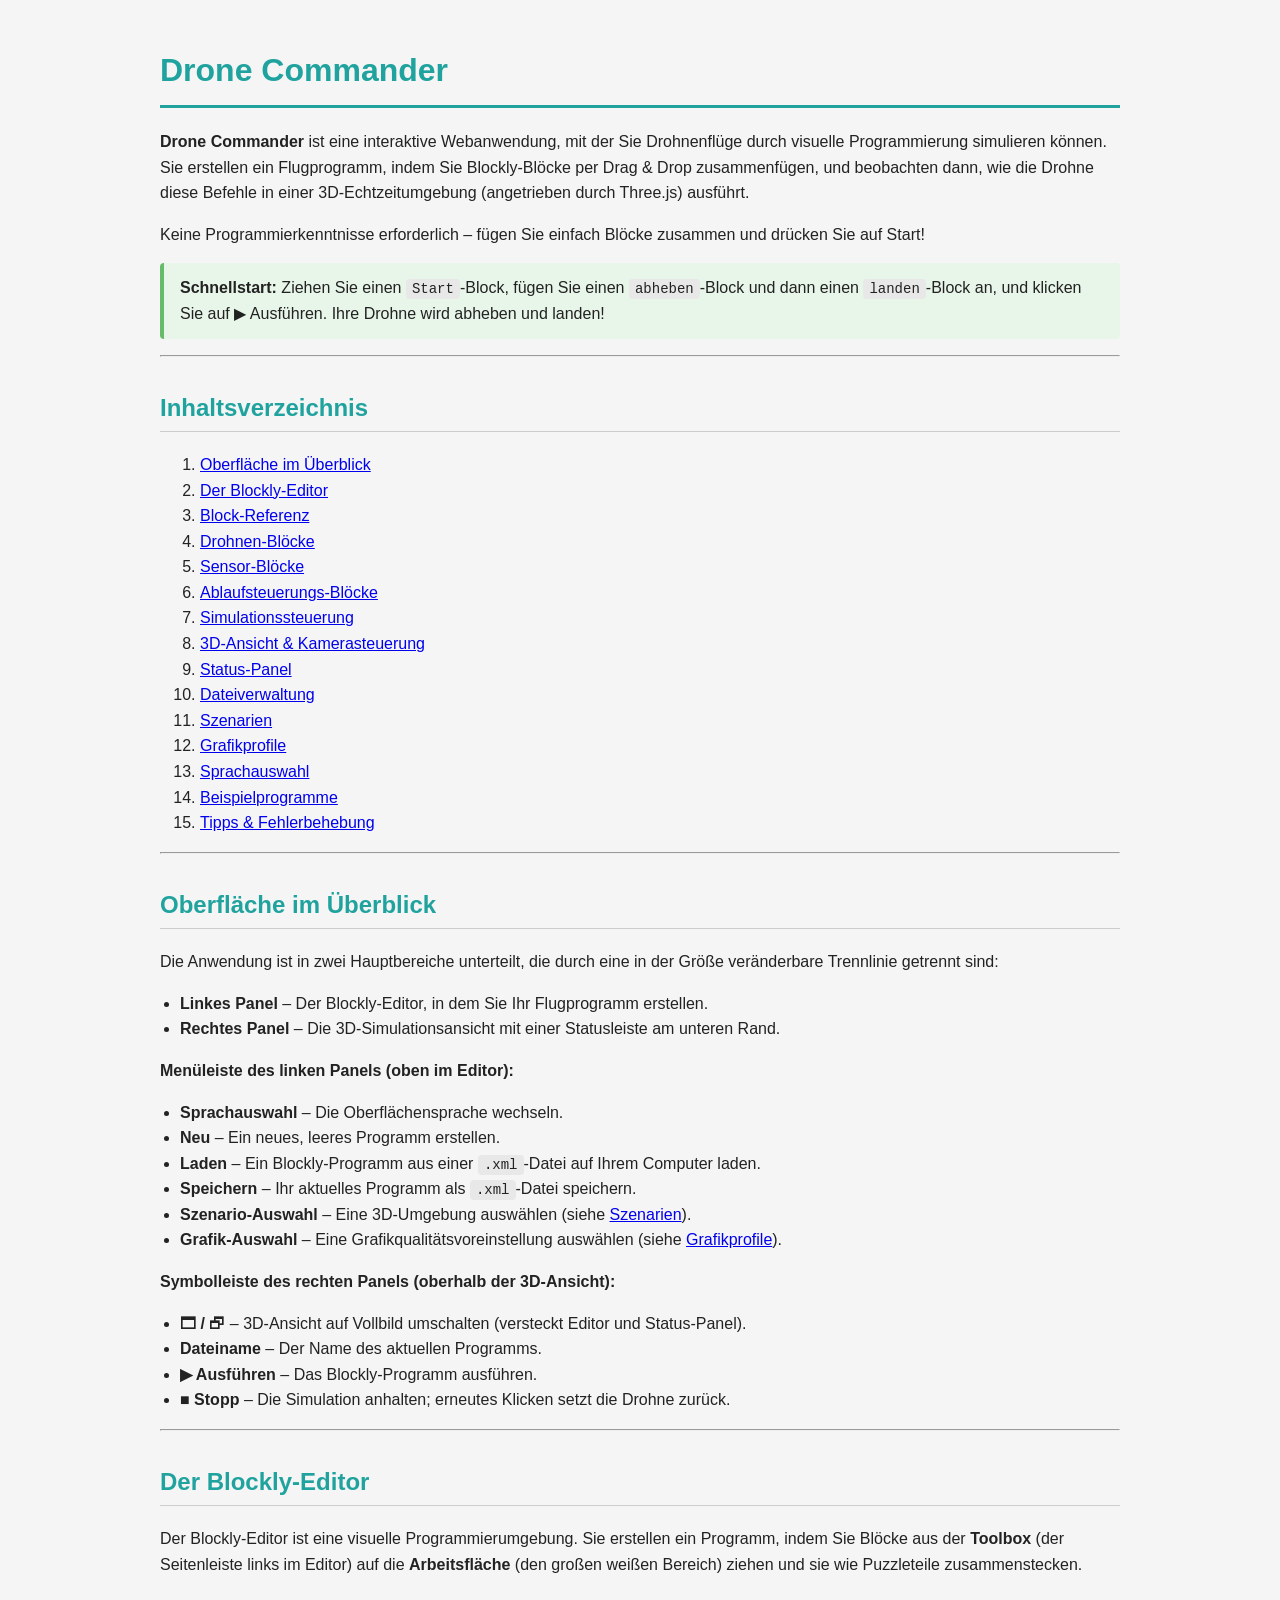
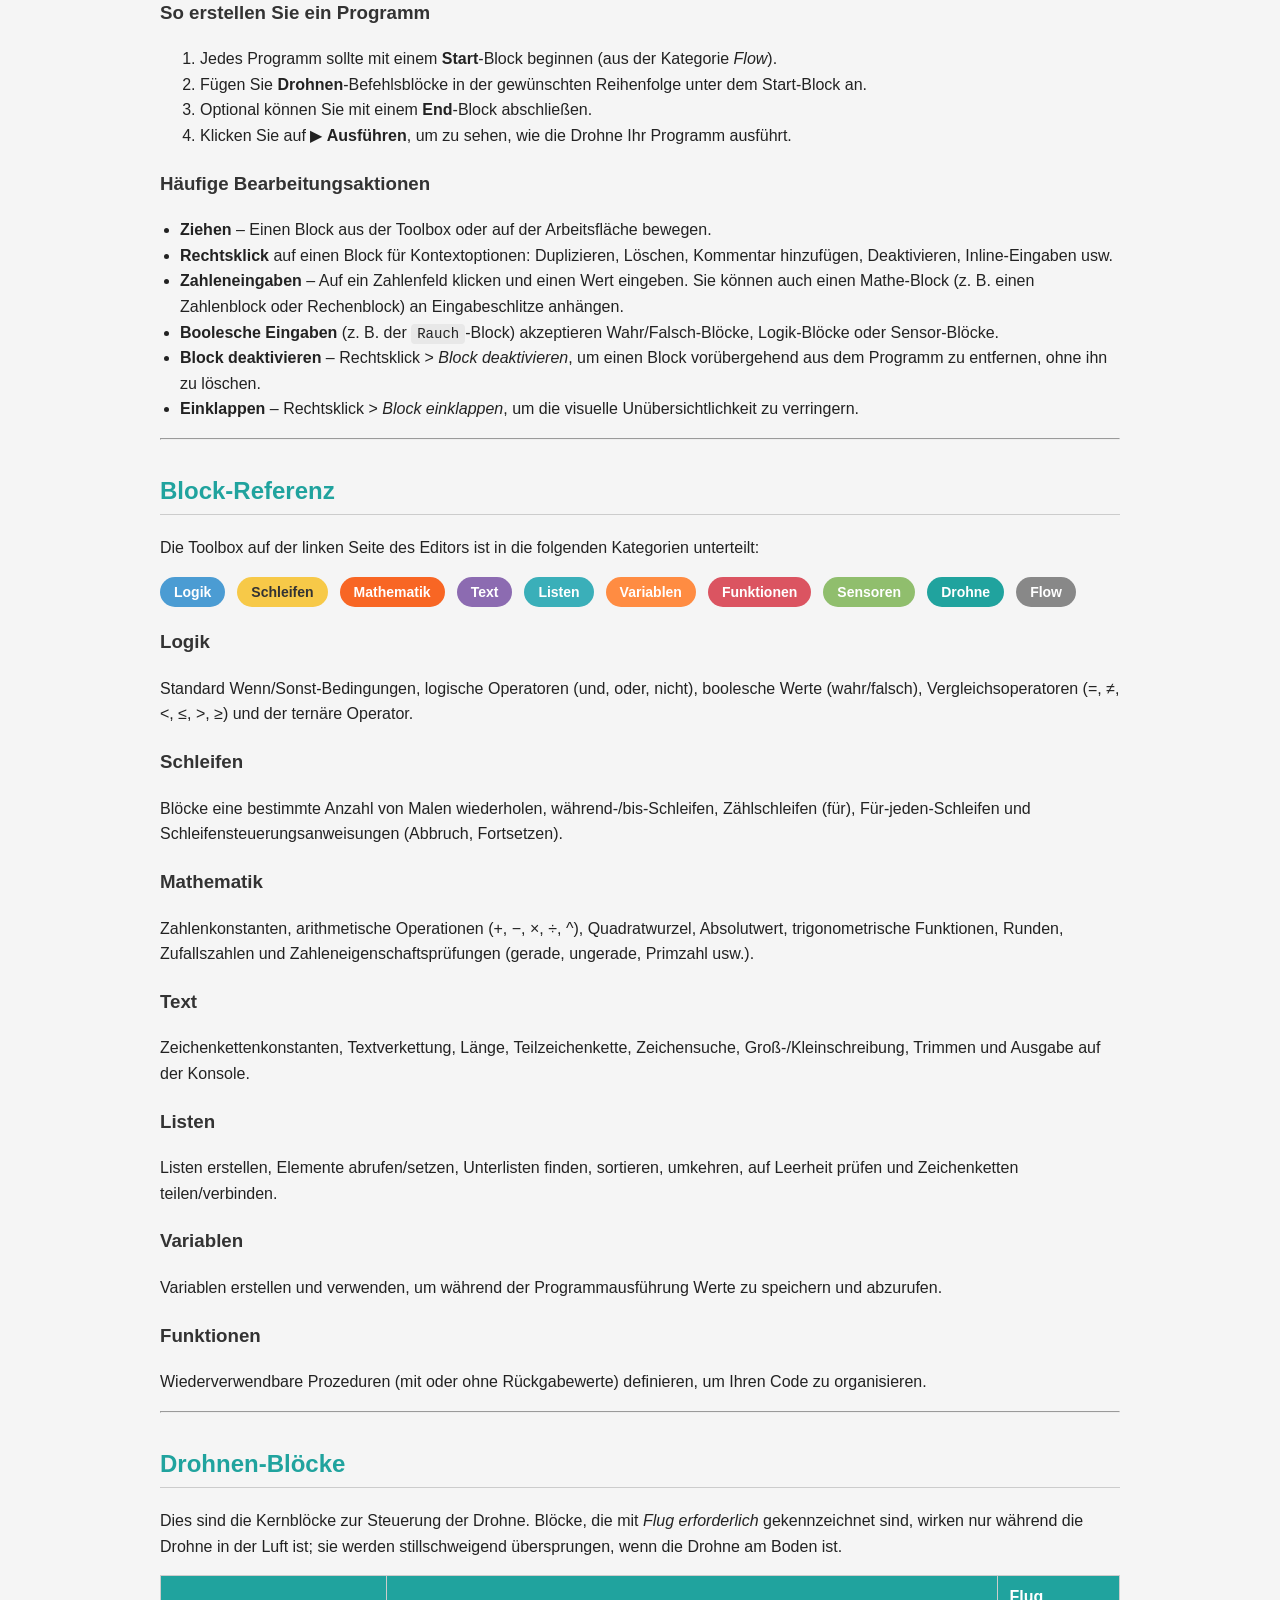
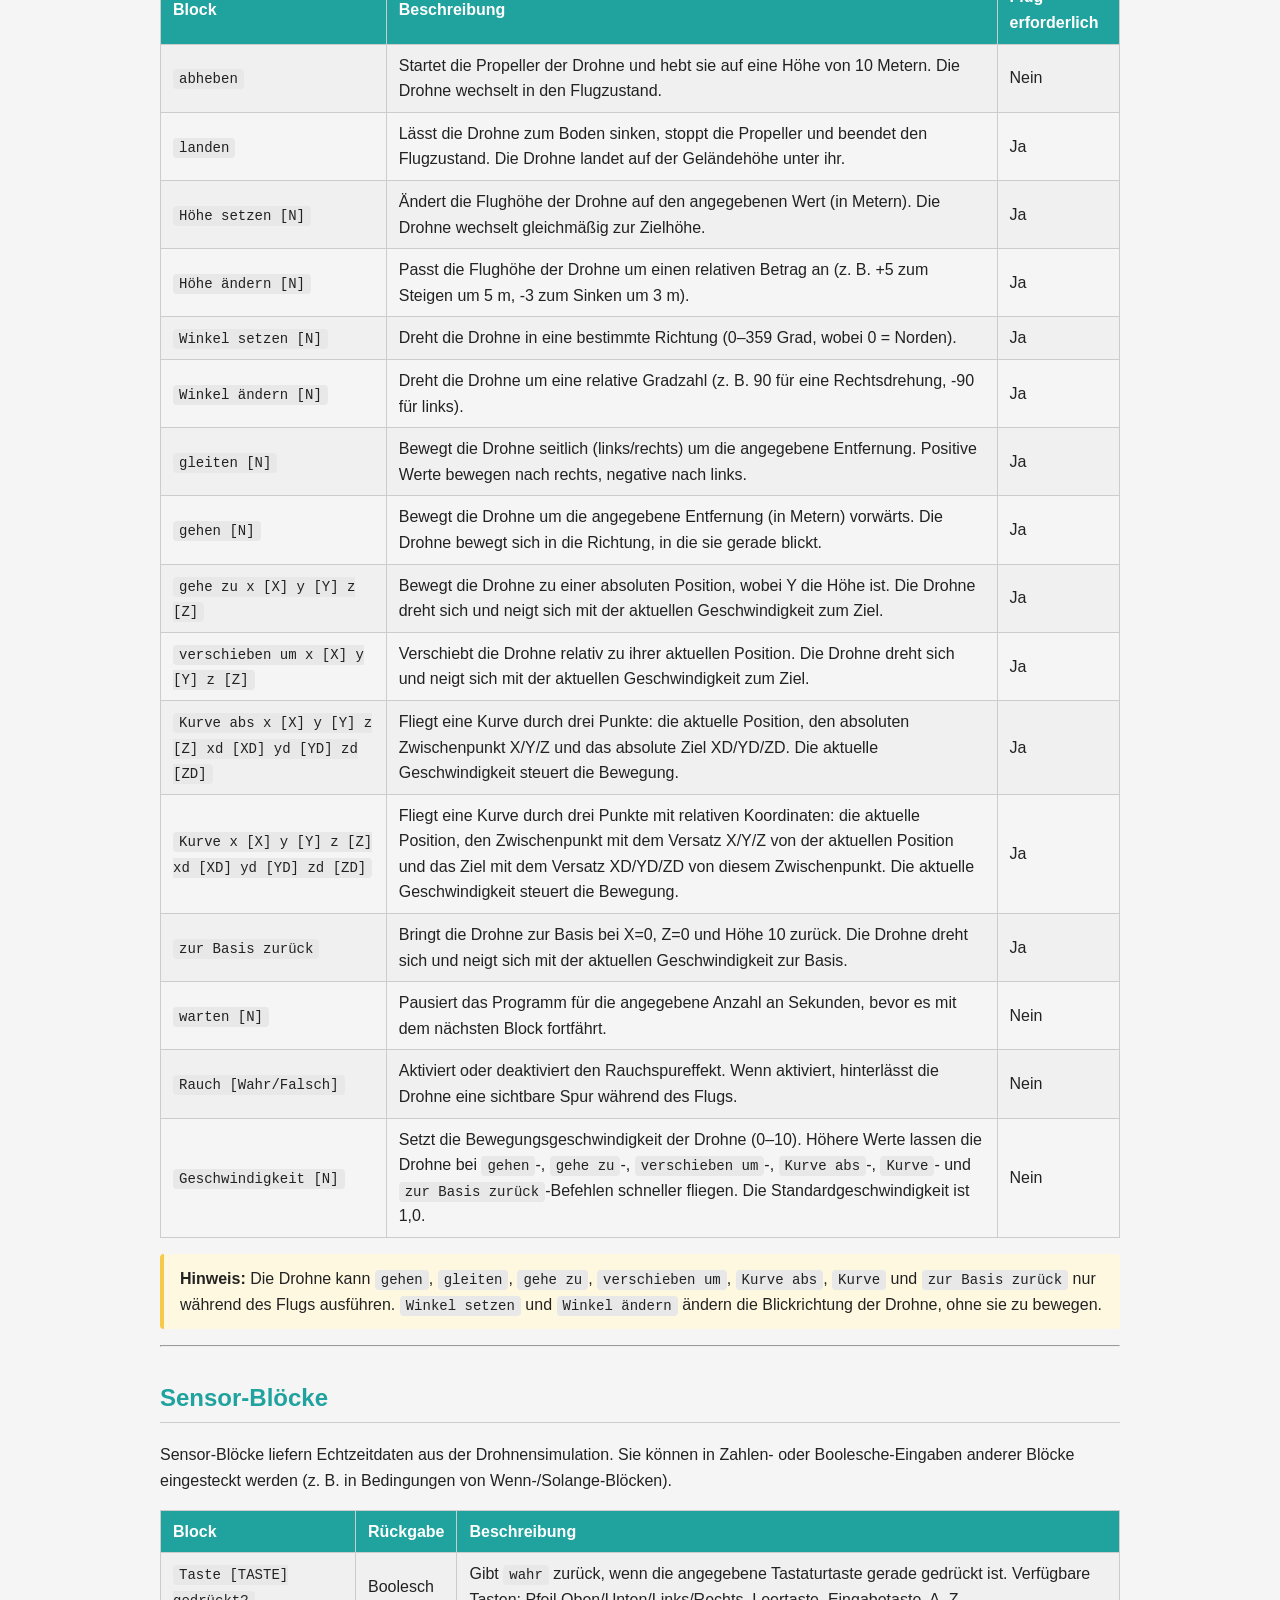
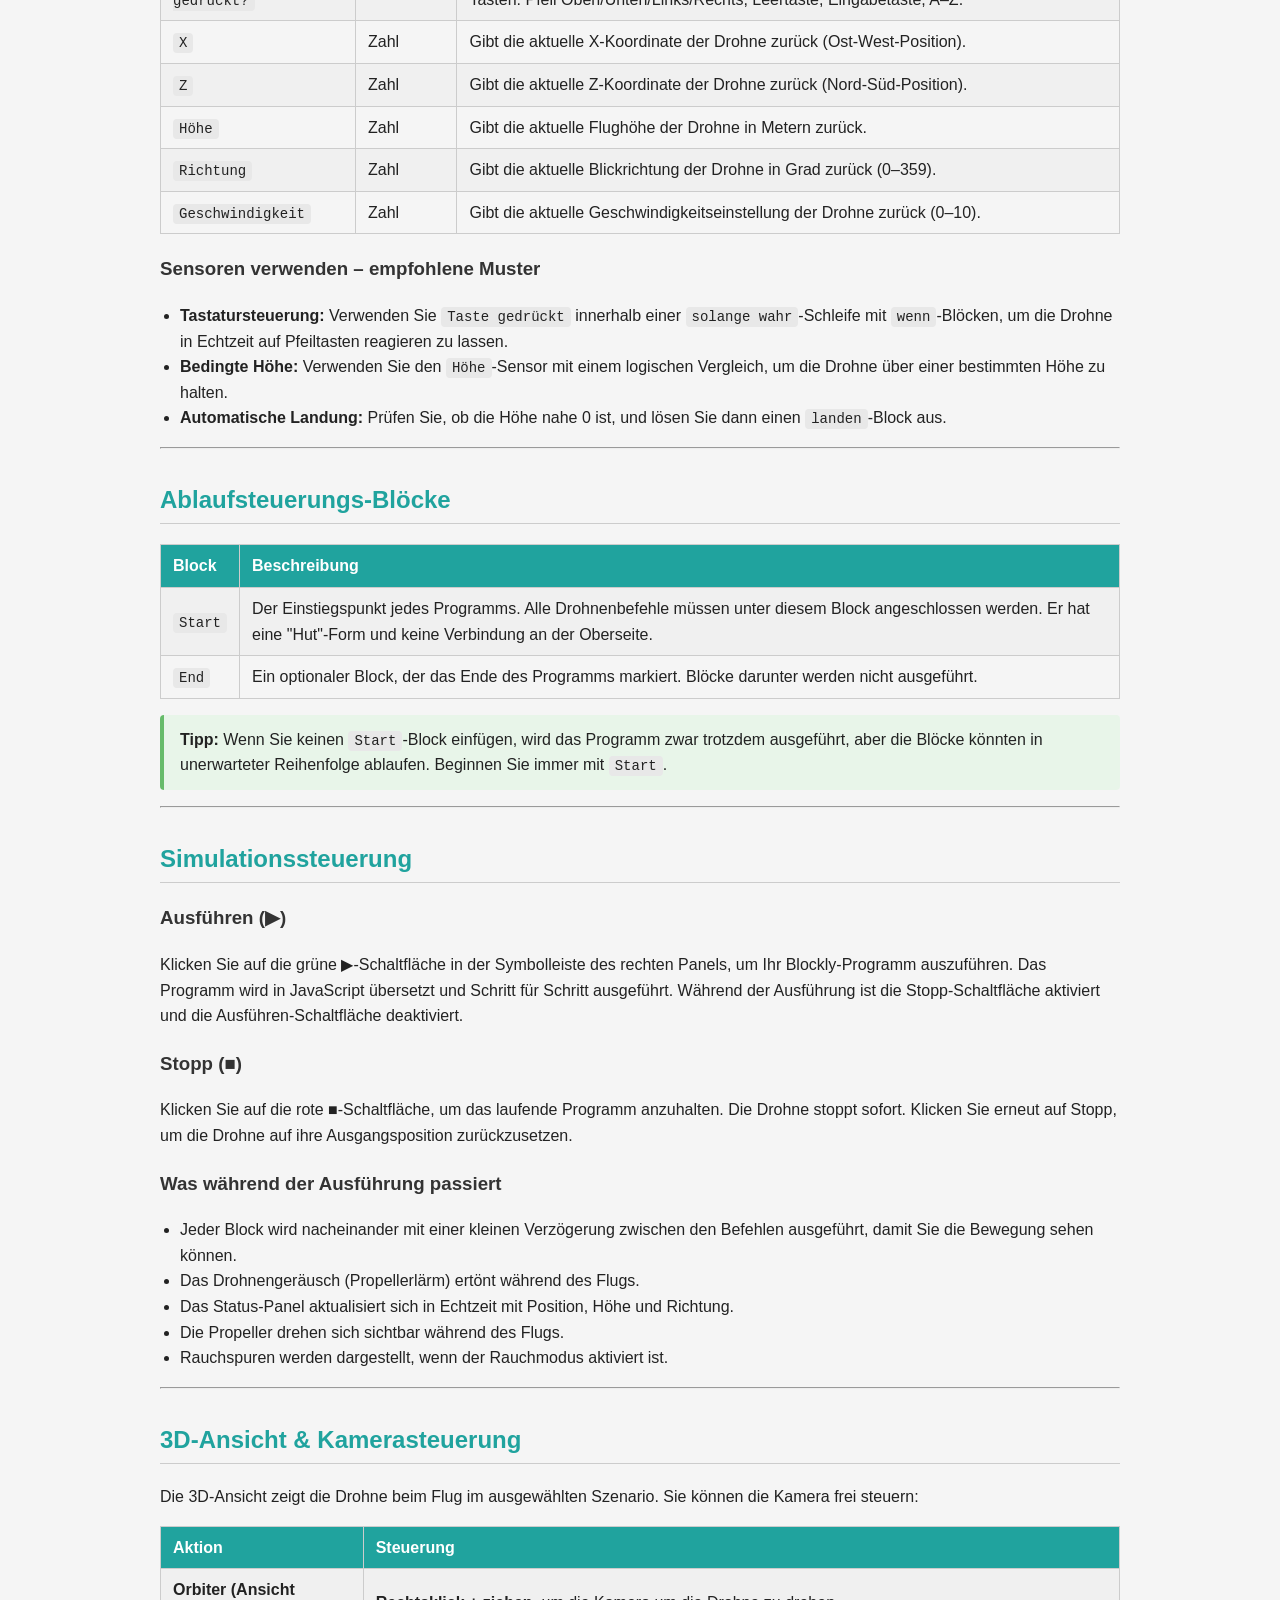
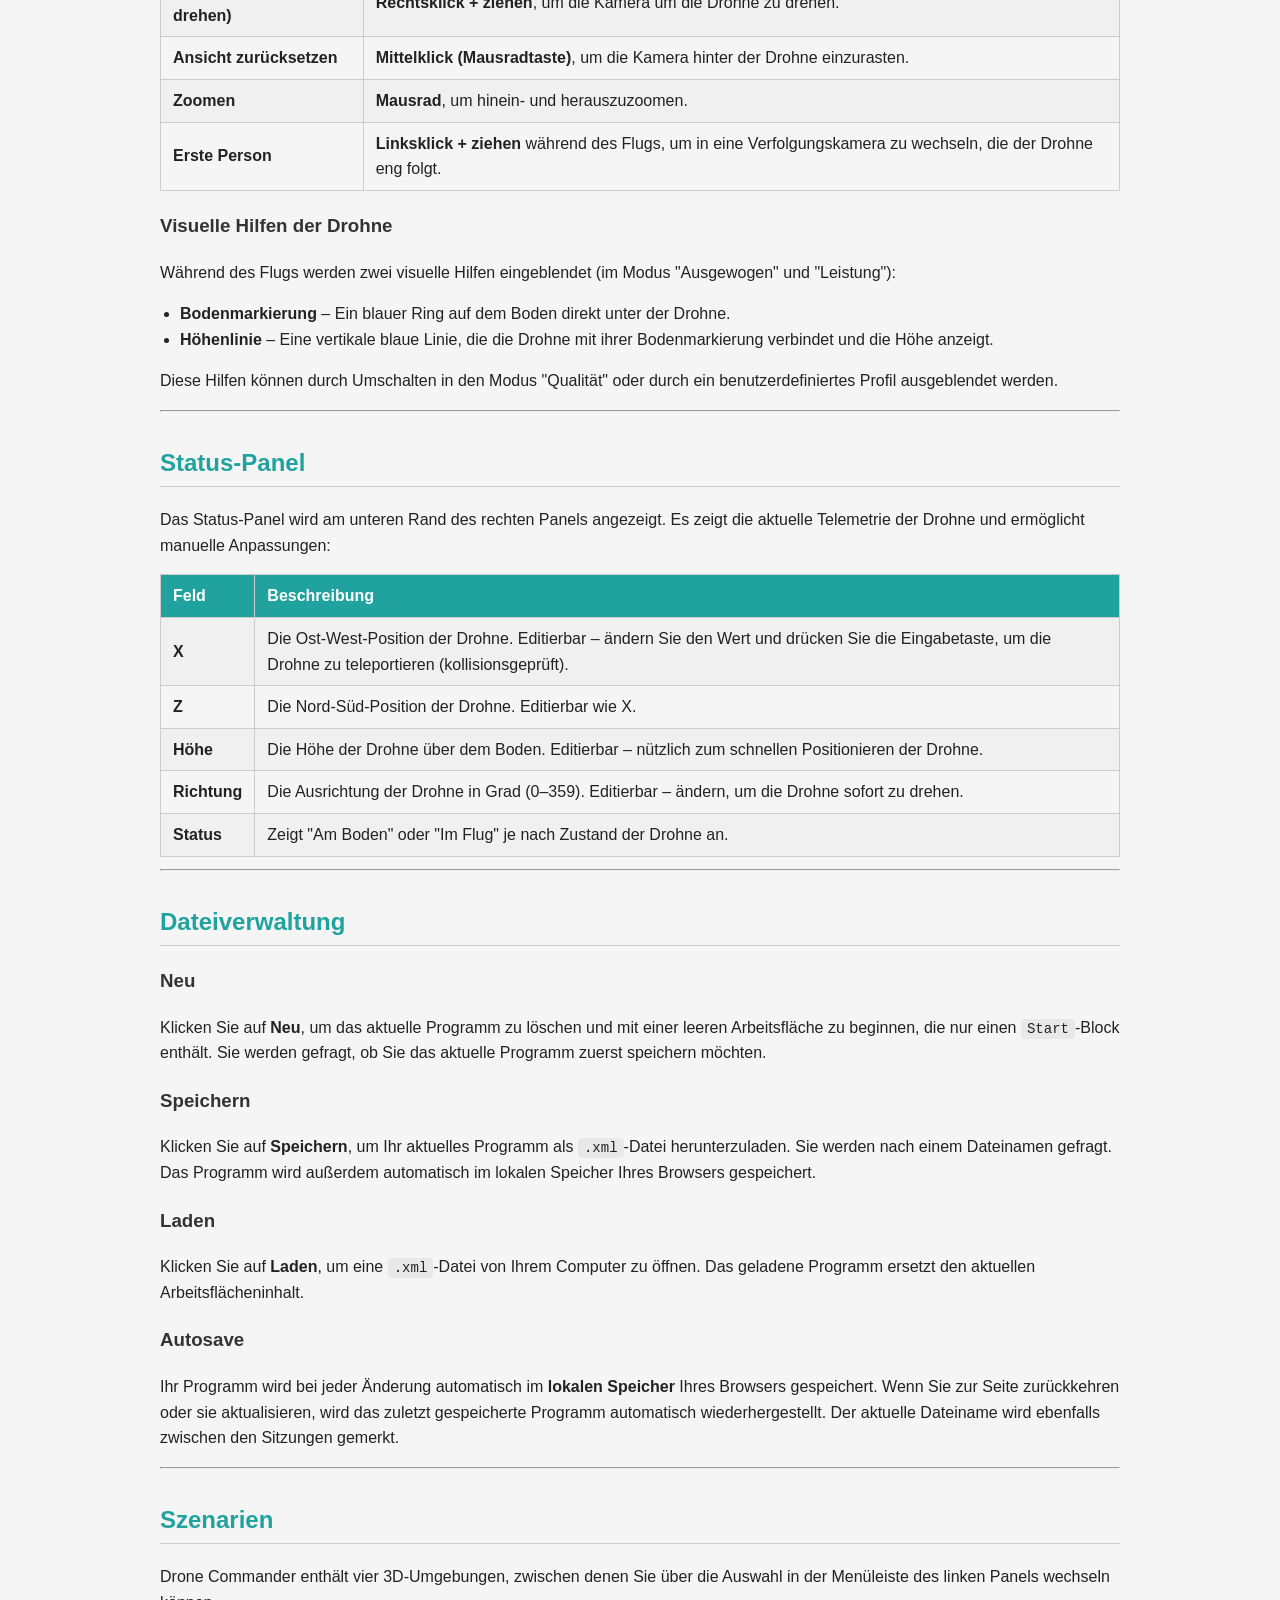
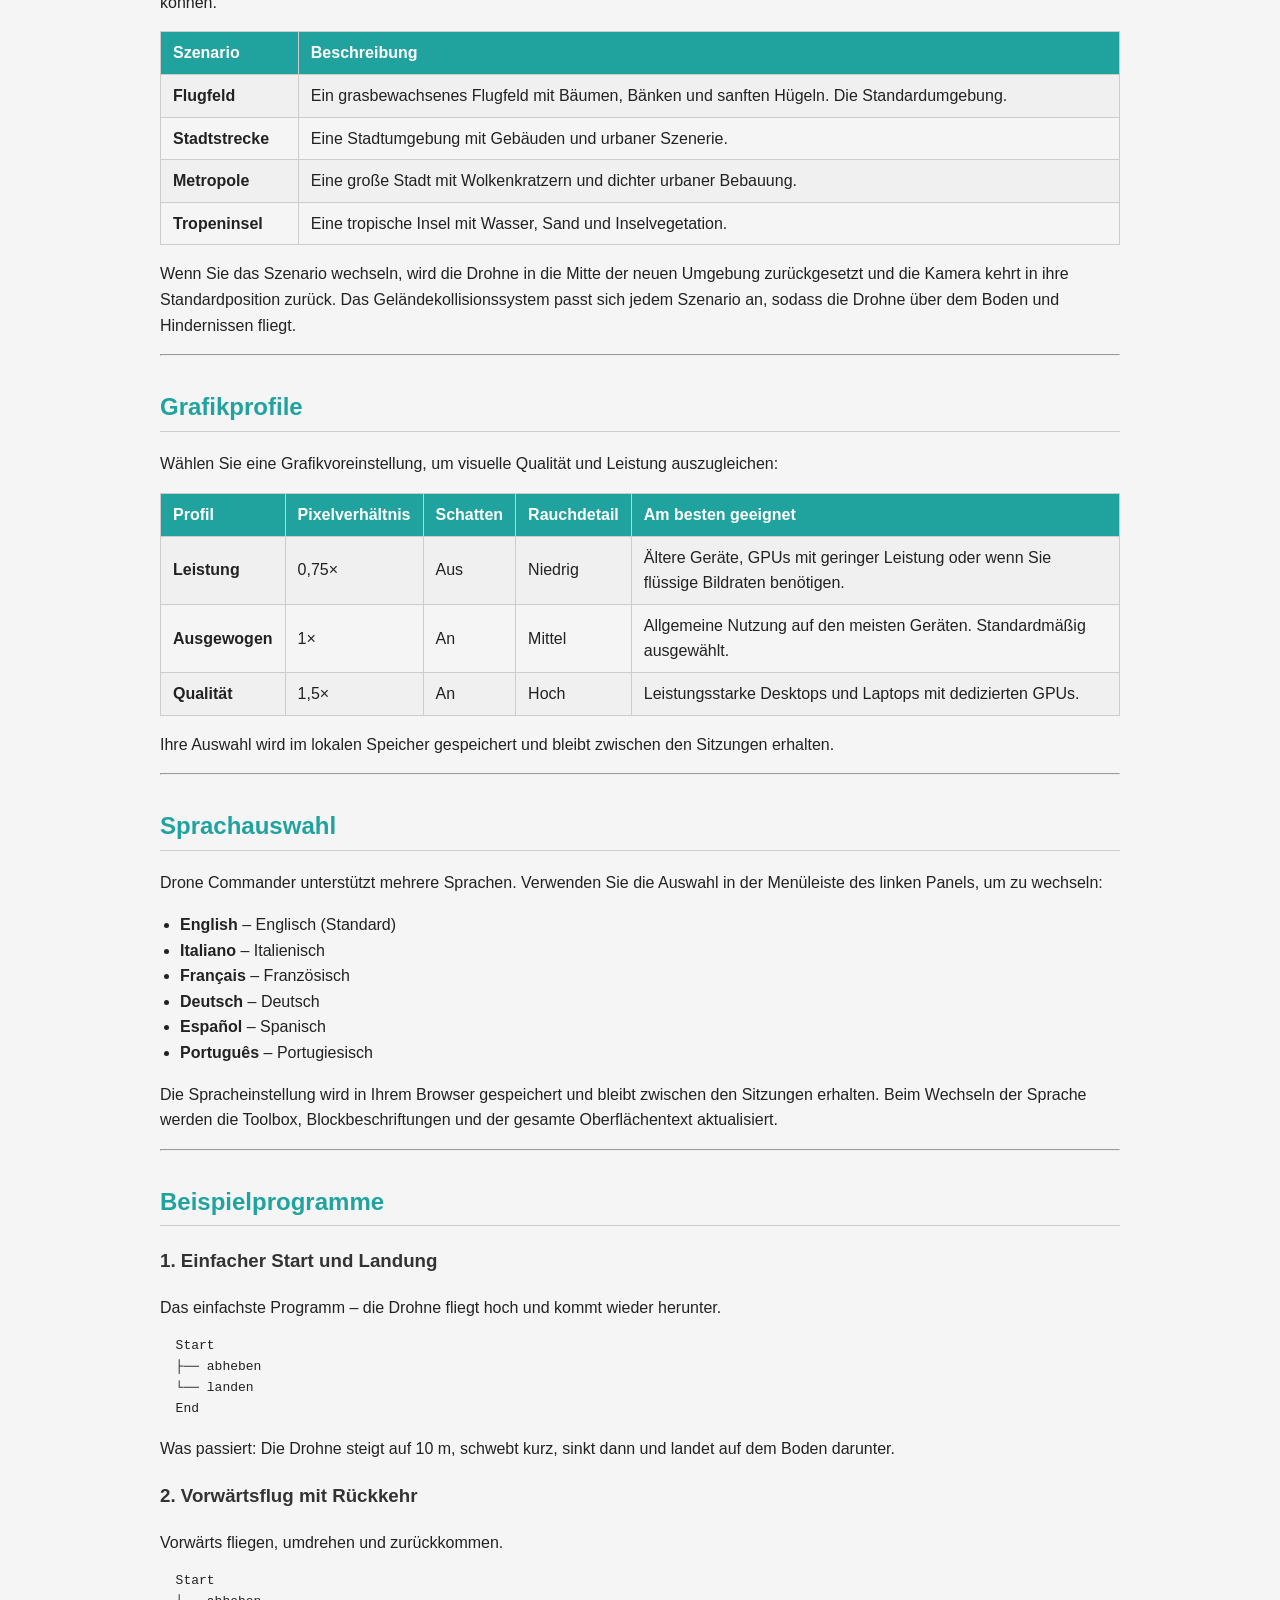
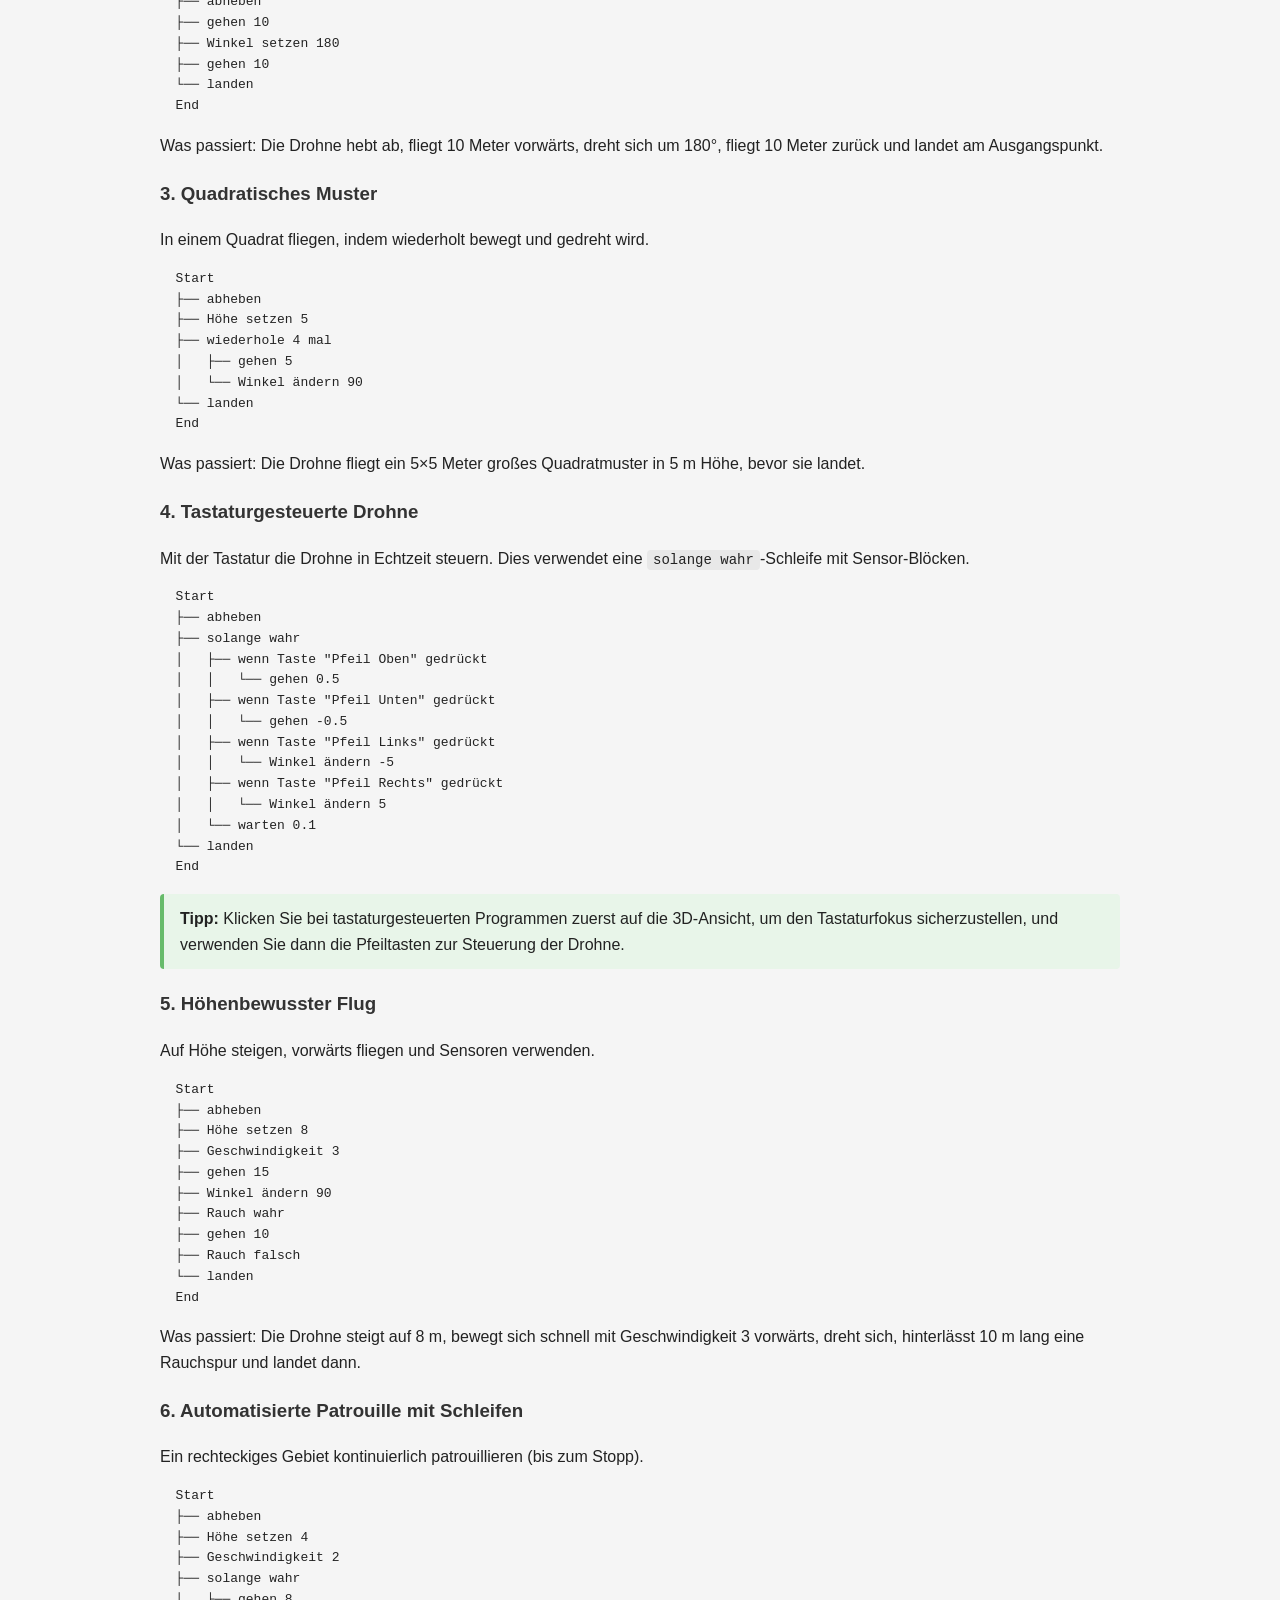
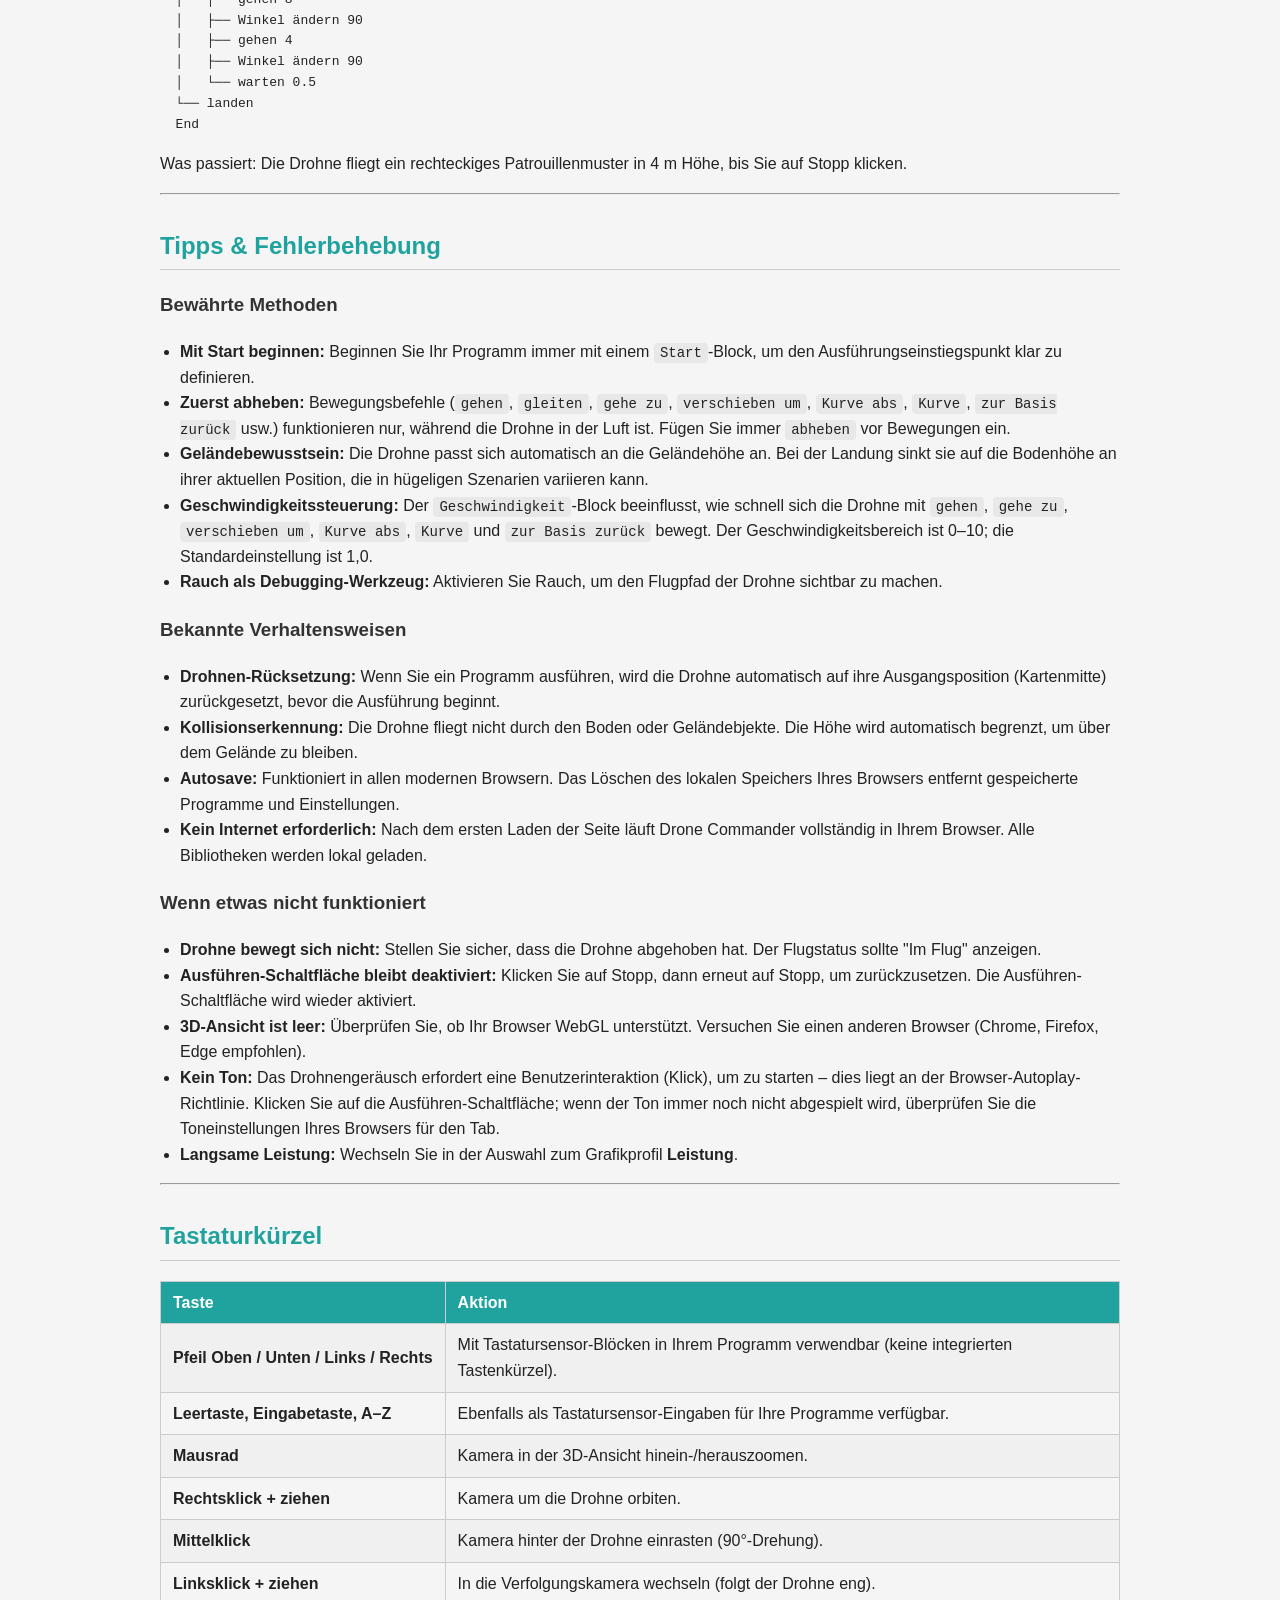
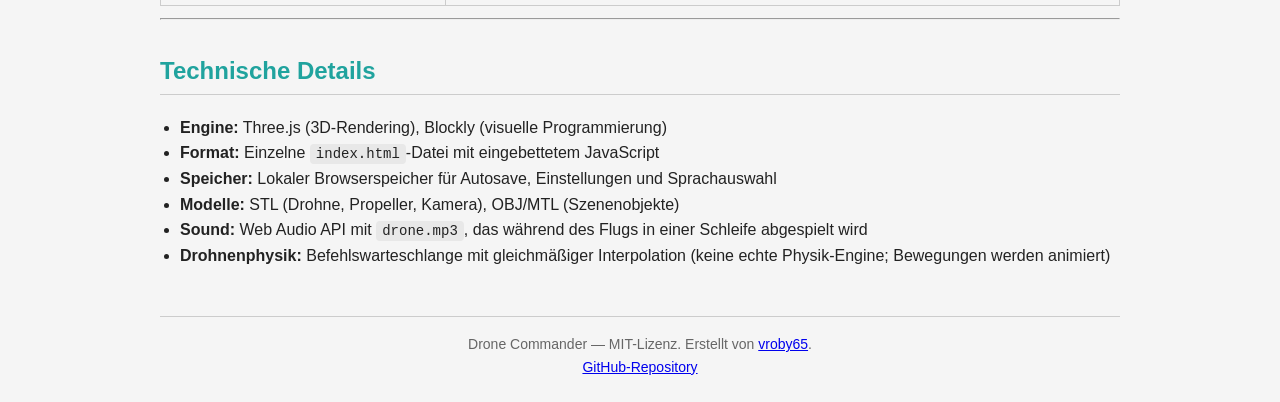
==== commit 7027f0d2: "Add curved flight commands" ====
--- a/doc/help-de.html
+++ b/doc/help-de.html
@@ -286,6 +286,16 @@
     <td>Ja</td>
   </tr>
   <tr>
+    <td><code>Kurve abs x [X] y [Y] z [Z] xd [XD] yd [YD] zd [ZD]</code></td>
+    <td>Fliegt eine Kurve durch drei Punkte: die aktuelle Position, den absoluten Zwischenpunkt X/Y/Z und das absolute Ziel XD/YD/ZD. Die aktuelle Geschwindigkeit steuert die Bewegung.</td>
+    <td>Ja</td>
+  </tr>
+  <tr>
+    <td><code>Kurve x [X] y [Y] z [Z] xd [XD] yd [YD] zd [ZD]</code></td>
+    <td>Fliegt eine Kurve durch drei Punkte mit relativen Koordinaten: die aktuelle Position, den Zwischenpunkt mit dem Versatz X/Y/Z von der aktuellen Position und das Ziel mit dem Versatz XD/YD/ZD von diesem Zwischenpunkt. Die aktuelle Geschwindigkeit steuert die Bewegung.</td>
+    <td>Ja</td>
+  </tr>
+  <tr>
     <td><code>zur Basis zurück</code></td>
     <td>Bringt die Drohne zur Basis bei X=0, Z=0 und Höhe 10 zurück. Die Drohne dreht sich und neigt sich mit der aktuellen Geschwindigkeit zur Basis.</td>
     <td>Ja</td>
@@ -302,13 +312,13 @@
   </tr>
   <tr>
     <td><code>Geschwindigkeit [N]</code></td>
-    <td>Setzt die Bewegungsgeschwindigkeit der Drohne (0–10). Höhere Werte lassen die Drohne bei <code>gehen</code>-, <code>gehe zu</code>-, <code>verschieben um</code>- und <code>zur Basis zurück</code>-Befehlen schneller fliegen. Die Standardgeschwindigkeit ist 1,0.</td>
+    <td>Setzt die Bewegungsgeschwindigkeit der Drohne (0–10). Höhere Werte lassen die Drohne bei <code>gehen</code>-, <code>gehe zu</code>-, <code>verschieben um</code>-, <code>Kurve abs</code>-, <code>Kurve</code>- und <code>zur Basis zurück</code>-Befehlen schneller fliegen. Die Standardgeschwindigkeit ist 1,0.</td>
     <td>Nein</td>
   </tr>
 </table>
 
 <div class="note">
-  <strong>Hinweis:</strong> Die Drohne kann <code>gehen</code>, <code>gleiten</code>, <code>gehe zu</code>, <code>verschieben um</code> und <code>zur Basis zurück</code> nur w&auml;hrend des Flugs ausf&uuml;hren. <code>Winkel setzen</code> und <code>Winkel &auml;ndern</code> &auml;ndern die Blickrichtung der Drohne, ohne sie zu bewegen.
+  <strong>Hinweis:</strong> Die Drohne kann <code>gehen</code>, <code>gleiten</code>, <code>gehe zu</code>, <code>verschieben um</code>, <code>Kurve abs</code>, <code>Kurve</code> und <code>zur Basis zurück</code> nur w&auml;hrend des Flugs ausf&uuml;hren. <code>Winkel setzen</code> und <code>Winkel &auml;ndern</code> &auml;ndern die Blickrichtung der Drohne, ohne sie zu bewegen.
 </div>
 
 <hr>
@@ -682,9 +692,9 @@
 <h3>Bewährte Methoden</h3>
 <ul>
   <li><strong>Mit Start beginnen:</strong> Beginnen Sie Ihr Programm immer mit einem <code>Start</code>-Block, um den Ausf&uuml;hrungseinstiegspunkt klar zu definieren.</li>
-  <li><strong>Zuerst abheben:</strong> Bewegungsbefehle (<code>gehen</code>, <code>gleiten</code>, <code>gehe zu</code>, <code>verschieben um</code>, <code>zur Basis zurück</code> usw.) funktionieren nur, w&auml;hrend die Drohne in der Luft ist. F&uuml;gen Sie immer <code>abheben</code> vor Bewegungen ein.</li>
+  <li><strong>Zuerst abheben:</strong> Bewegungsbefehle (<code>gehen</code>, <code>gleiten</code>, <code>gehe zu</code>, <code>verschieben um</code>, <code>Kurve abs</code>, <code>Kurve</code>, <code>zur Basis zurück</code> usw.) funktionieren nur, w&auml;hrend die Drohne in der Luft ist. F&uuml;gen Sie immer <code>abheben</code> vor Bewegungen ein.</li>
   <li><strong>Geländebewusstsein:</strong> Die Drohne passt sich automatisch an die Geländehöhe an. Bei der Landung sinkt sie auf die Bodenhöhe an ihrer aktuellen Position, die in hügeligen Szenarien variieren kann.</li>
-  <li><strong>Geschwindigkeitssteuerung:</strong> Der <code>Geschwindigkeit</code>-Block beeinflusst, wie schnell sich die Drohne mit <code>gehen</code>, <code>gehe zu</code>, <code>verschieben um</code> und <code>zur Basis zurück</code> bewegt. Der Geschwindigkeitsbereich ist 0–10; die Standardeinstellung ist 1,0.</li>
+  <li><strong>Geschwindigkeitssteuerung:</strong> Der <code>Geschwindigkeit</code>-Block beeinflusst, wie schnell sich die Drohne mit <code>gehen</code>, <code>gehe zu</code>, <code>verschieben um</code>, <code>Kurve abs</code>, <code>Kurve</code> und <code>zur Basis zurück</code> bewegt. Der Geschwindigkeitsbereich ist 0–10; die Standardeinstellung ist 1,0.</li>
   <li><strong>Rauch als Debugging-Werkzeug:</strong> Aktivieren Sie Rauch, um den Flugpfad der Drohne sichtbar zu machen.</li>
 </ul>
 
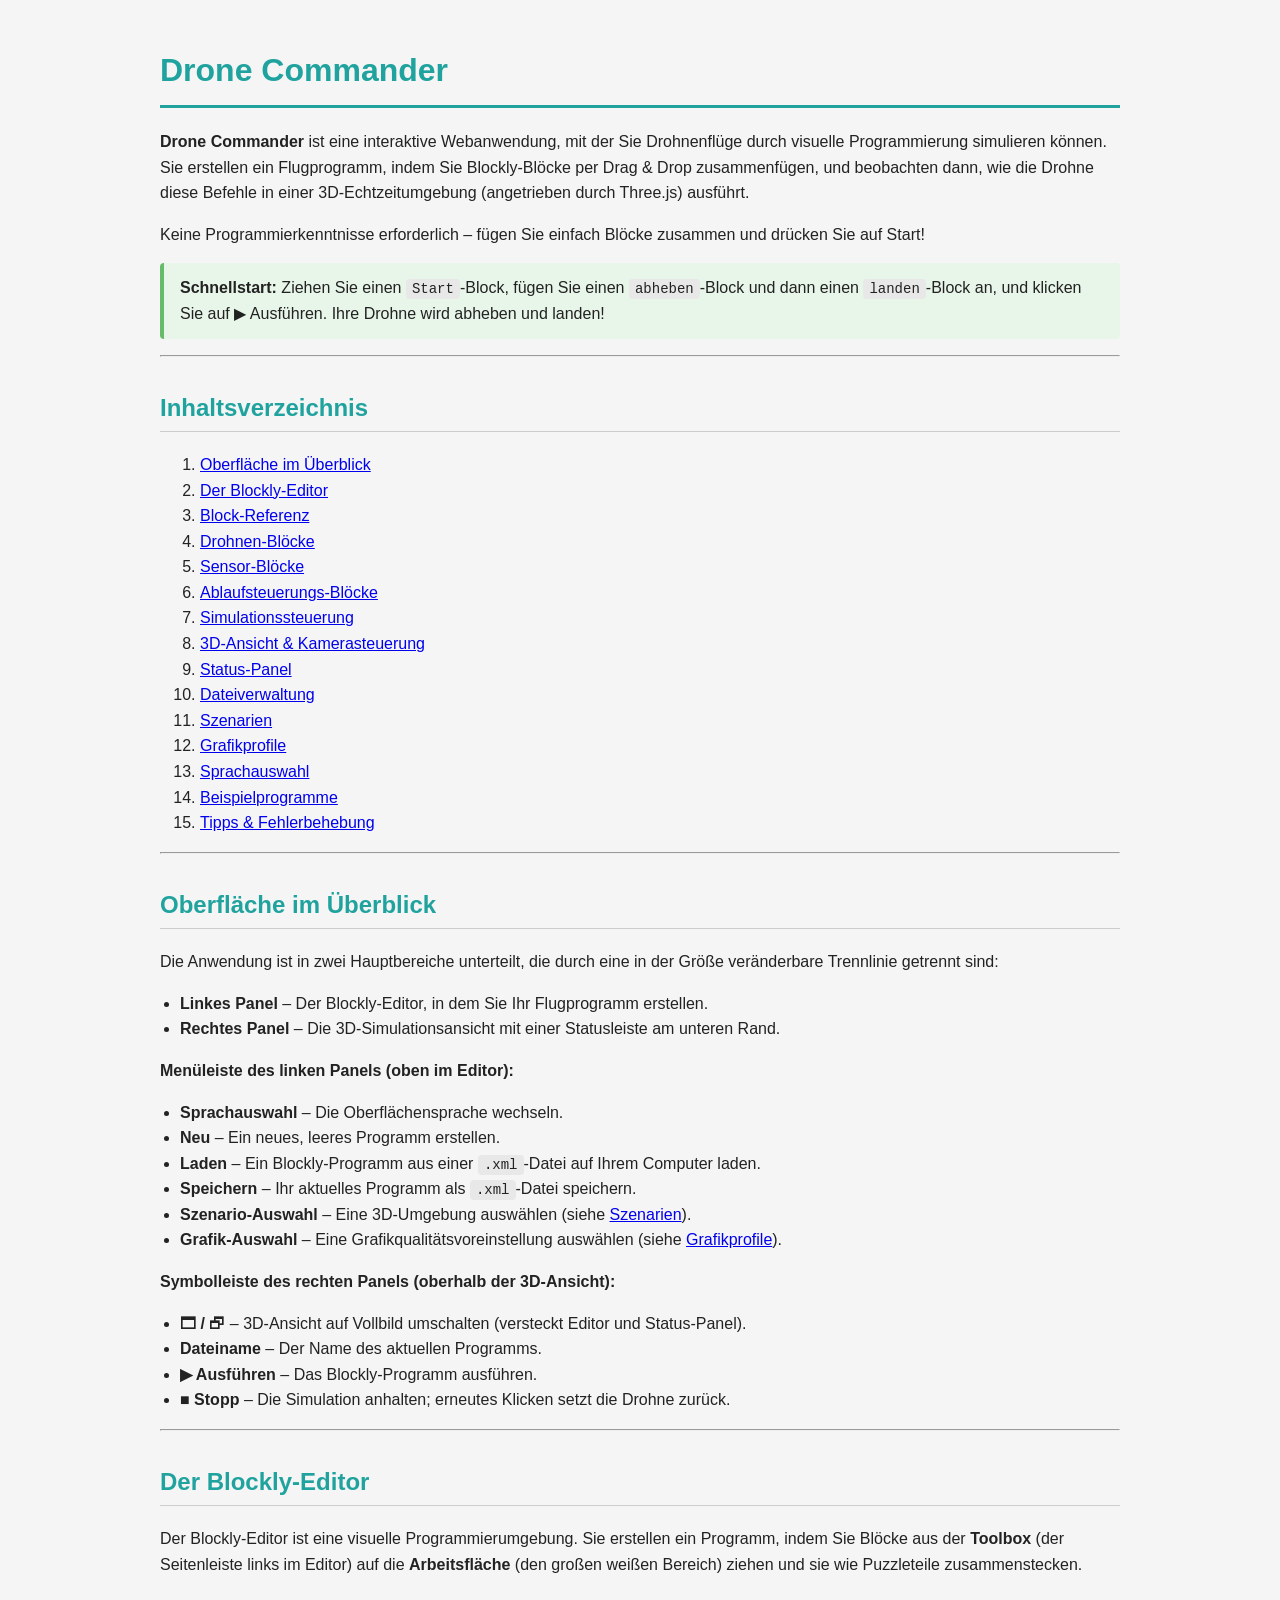
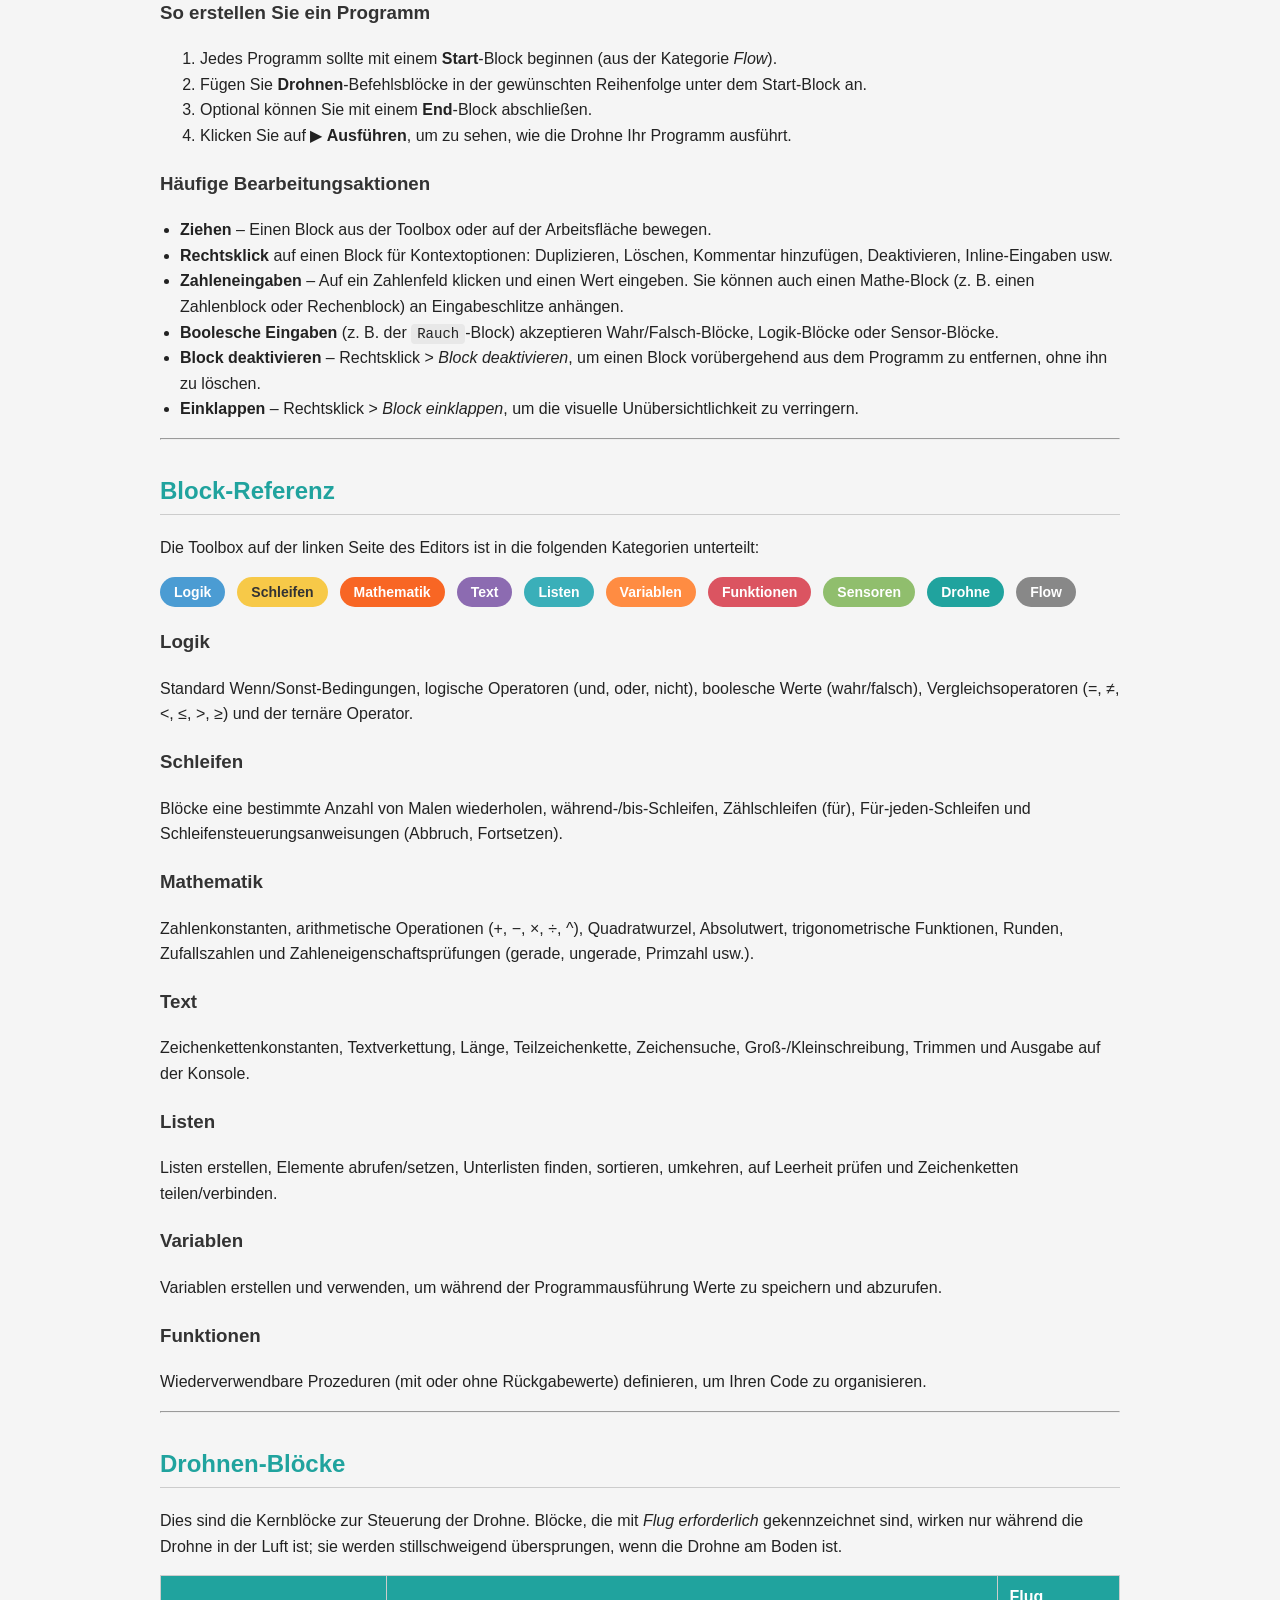
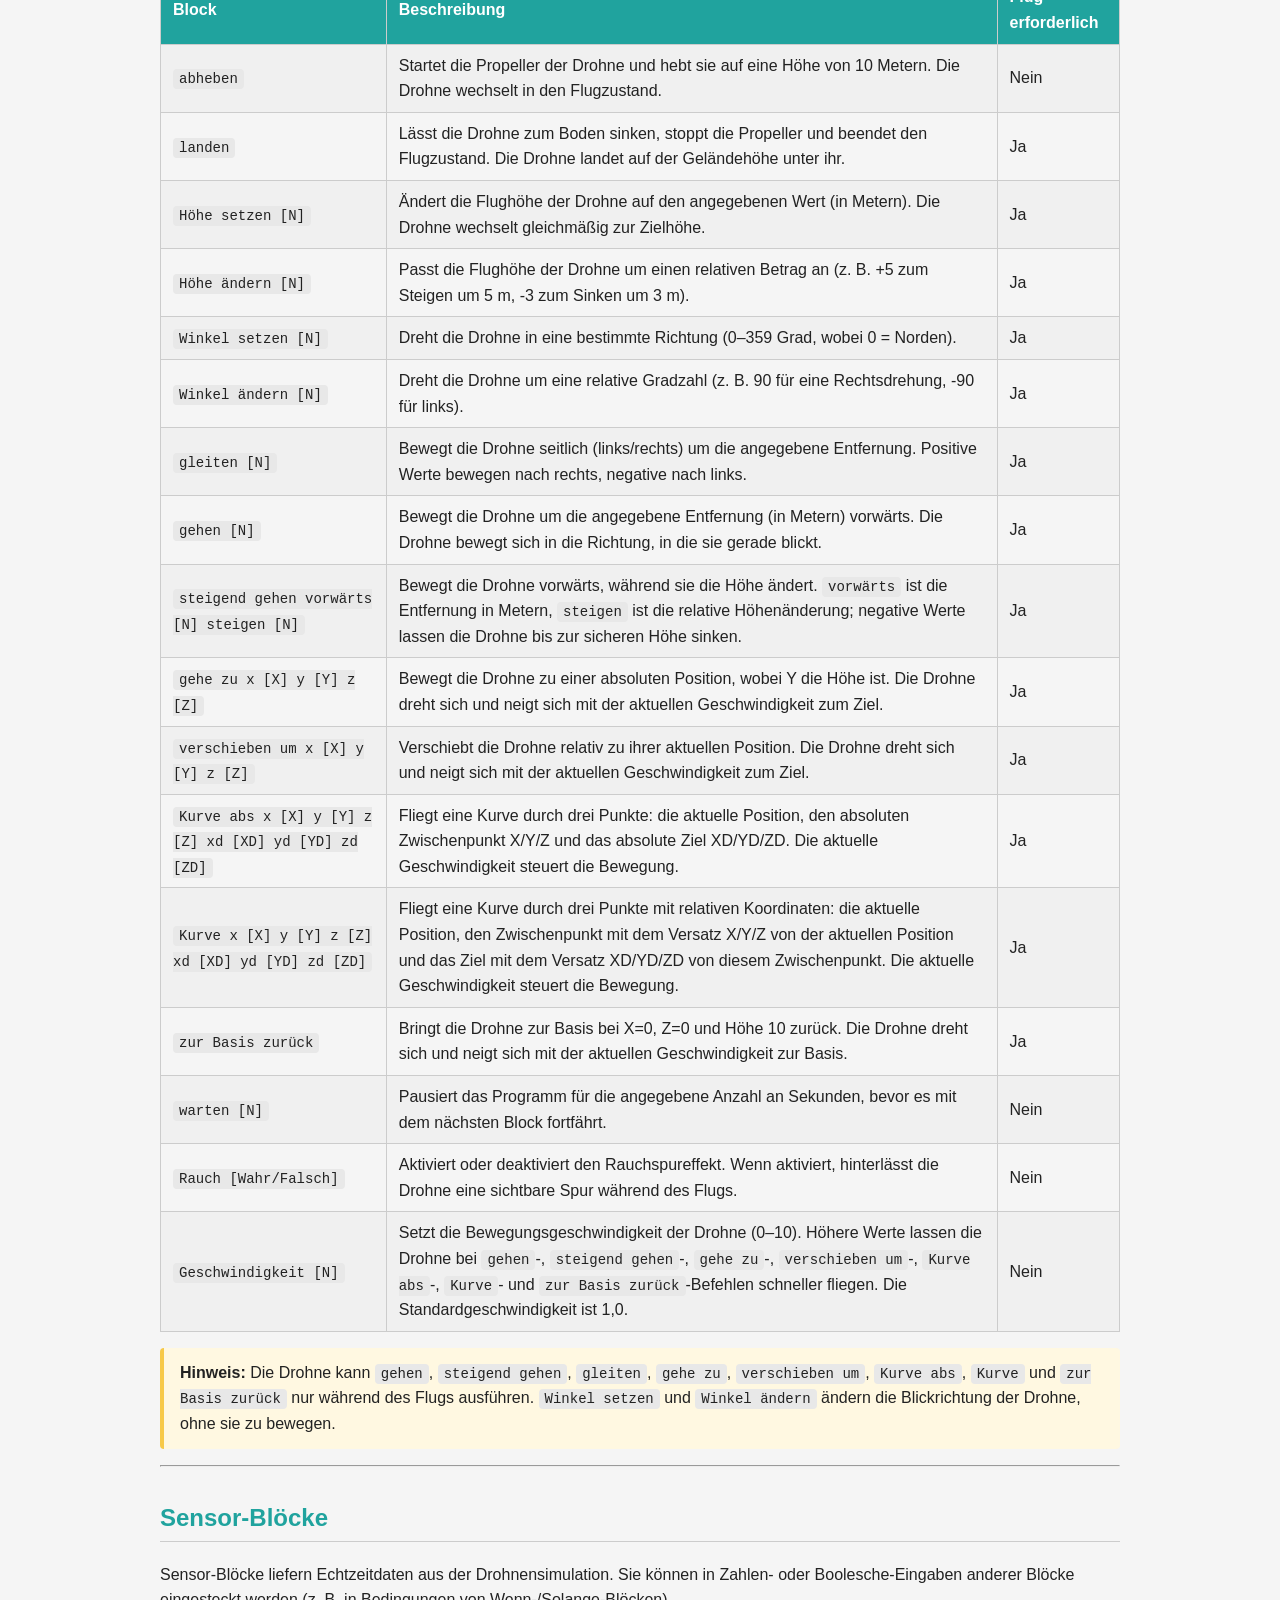
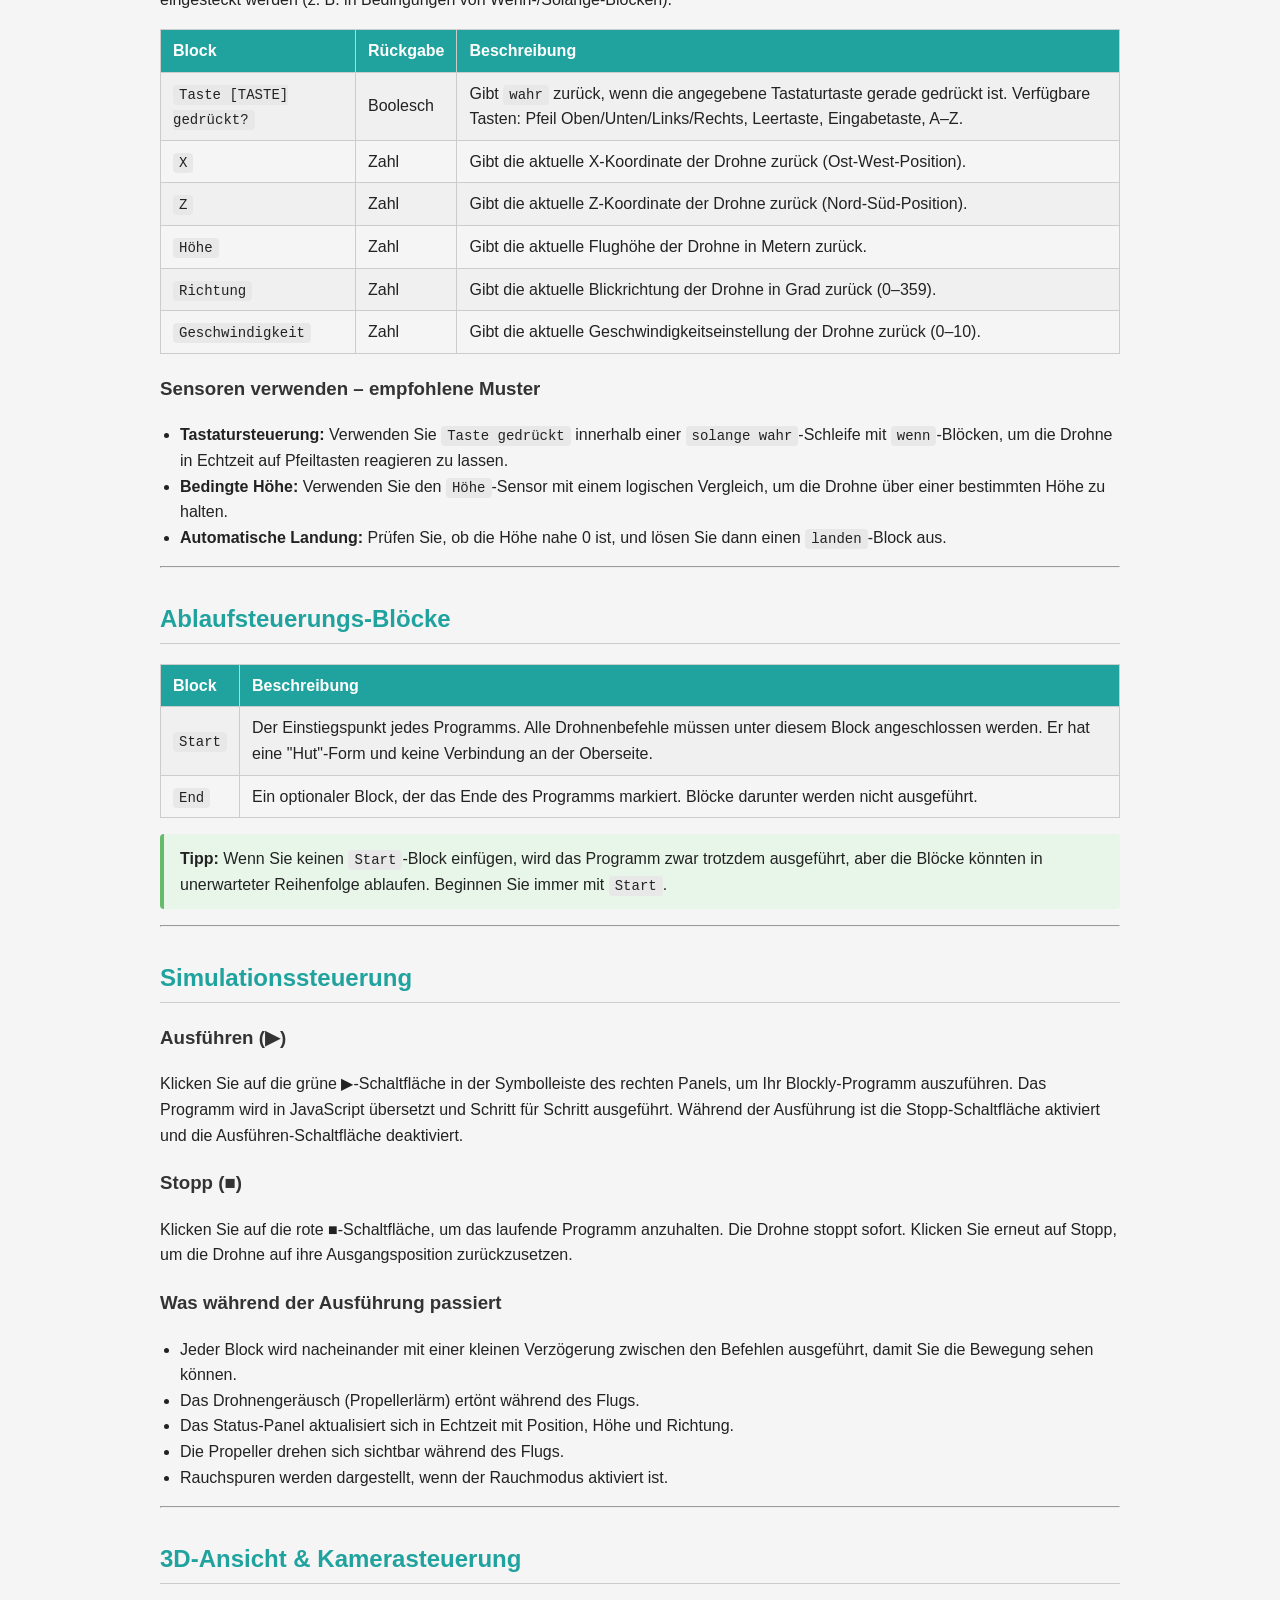
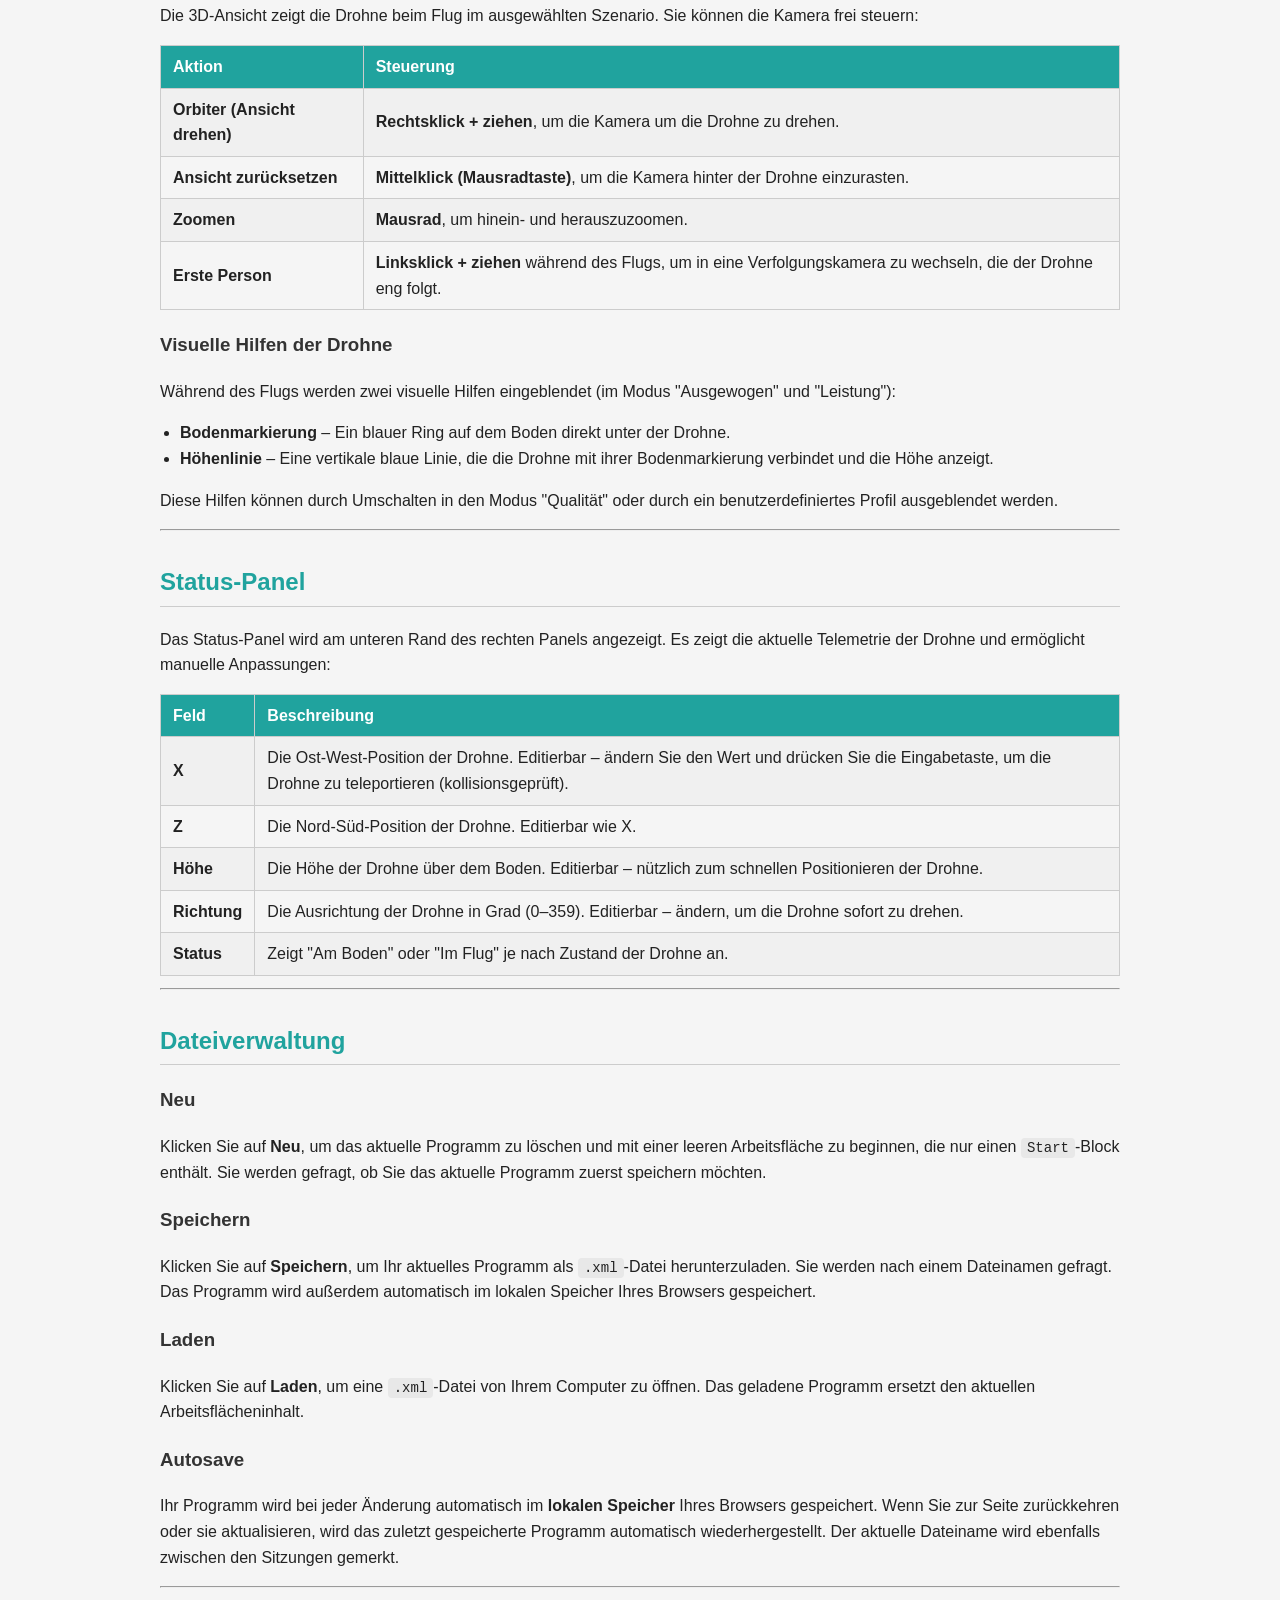
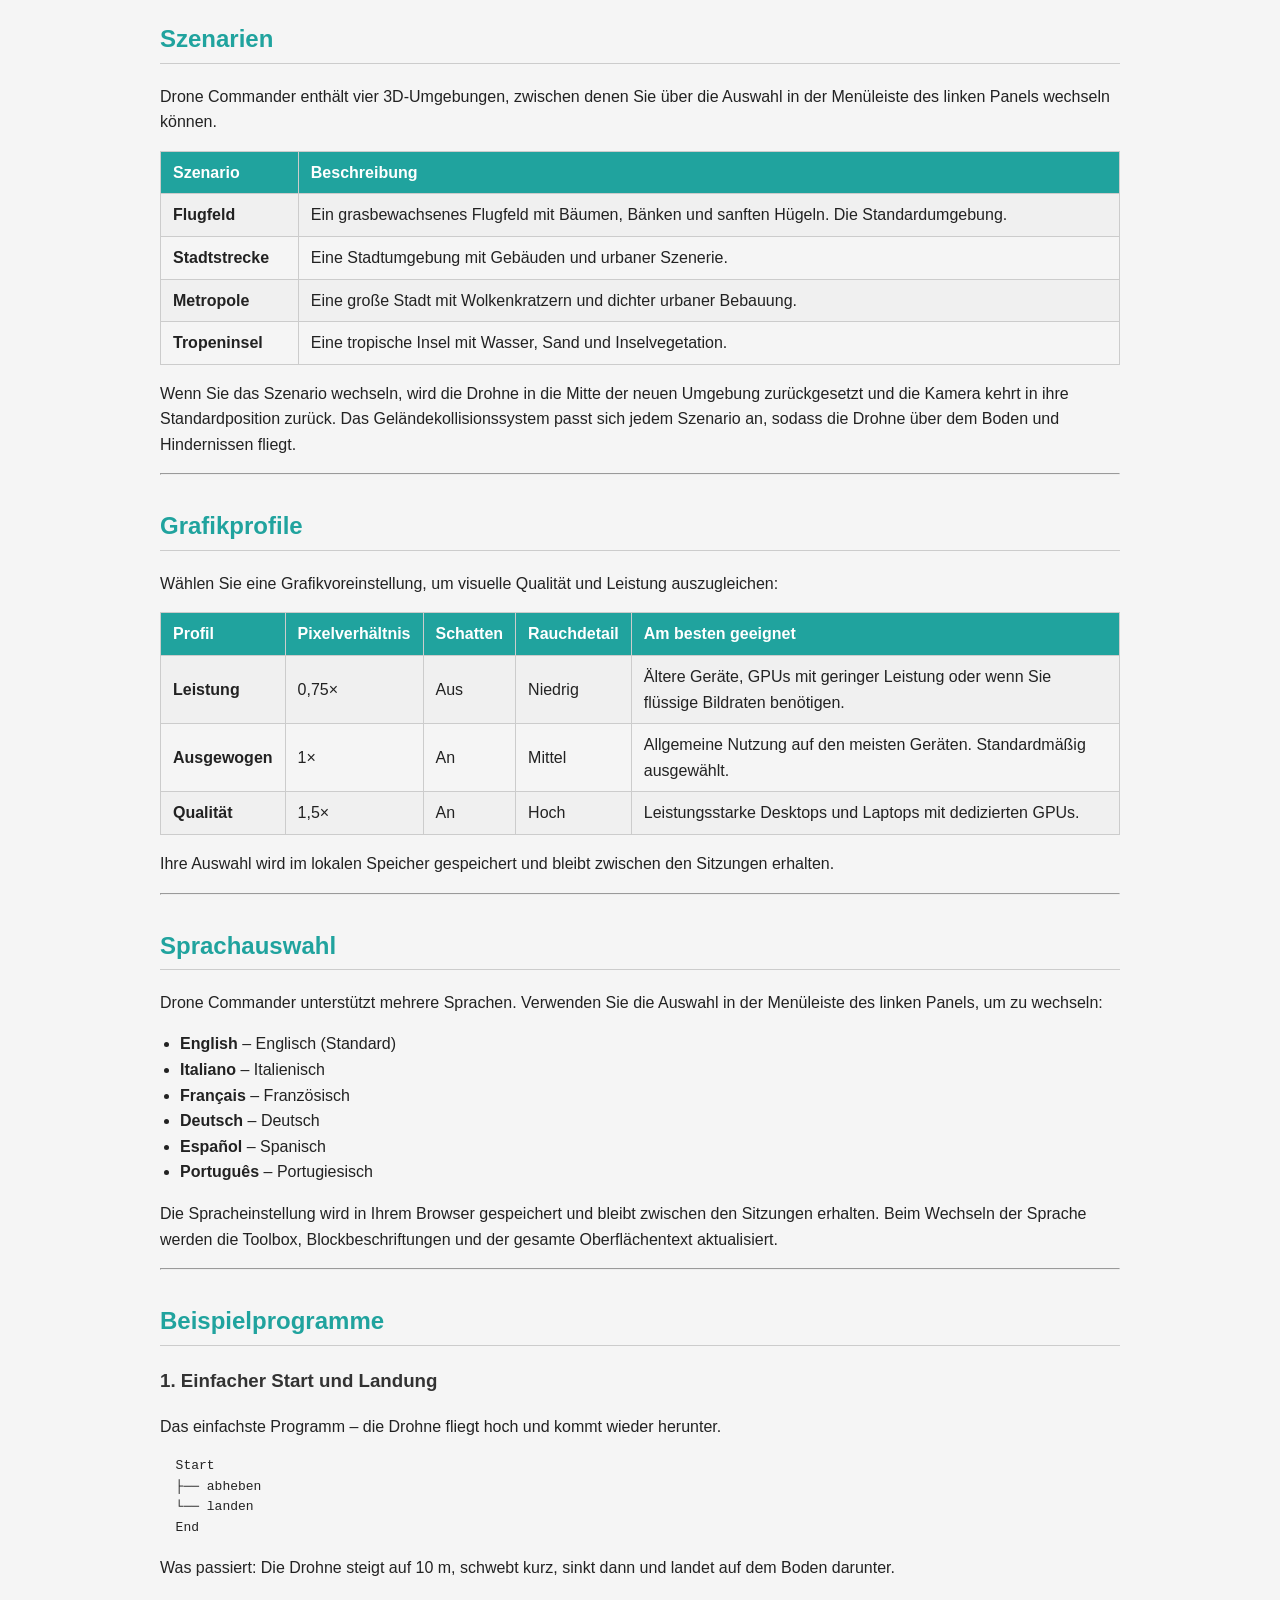
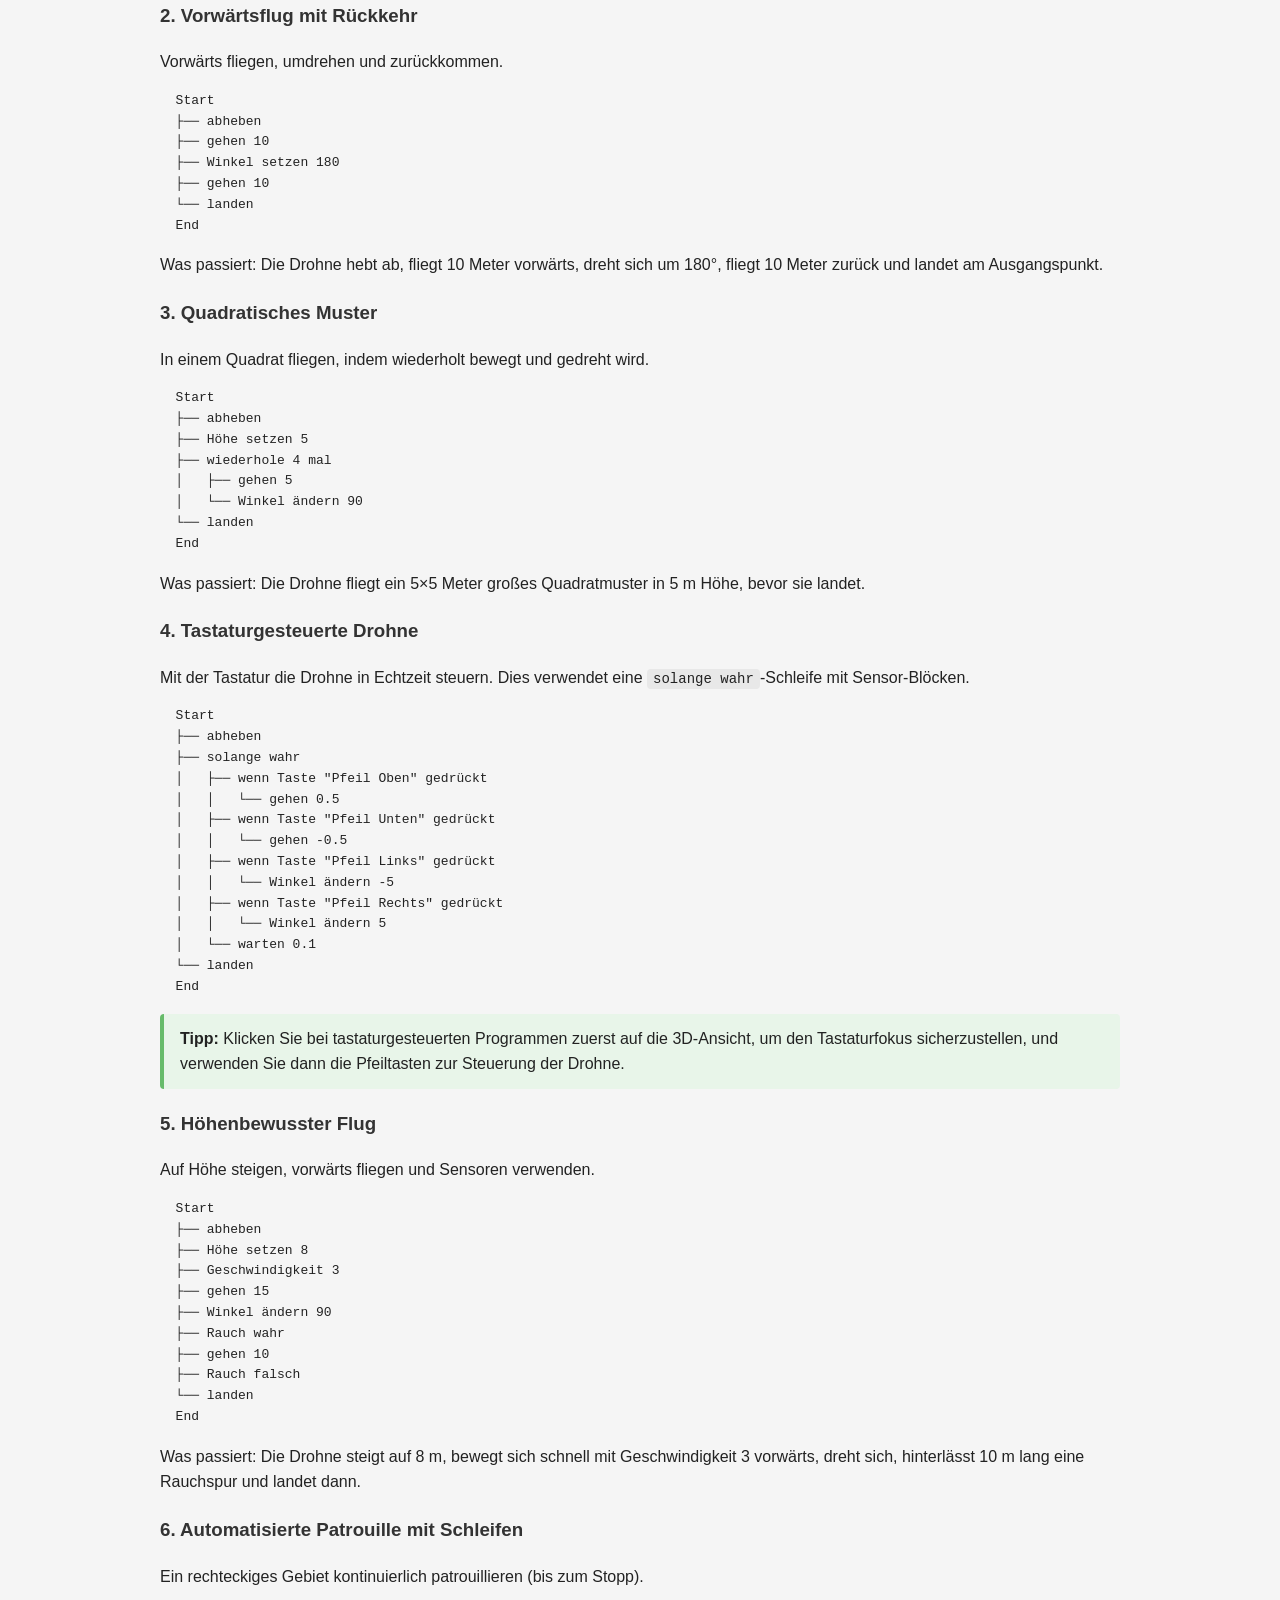
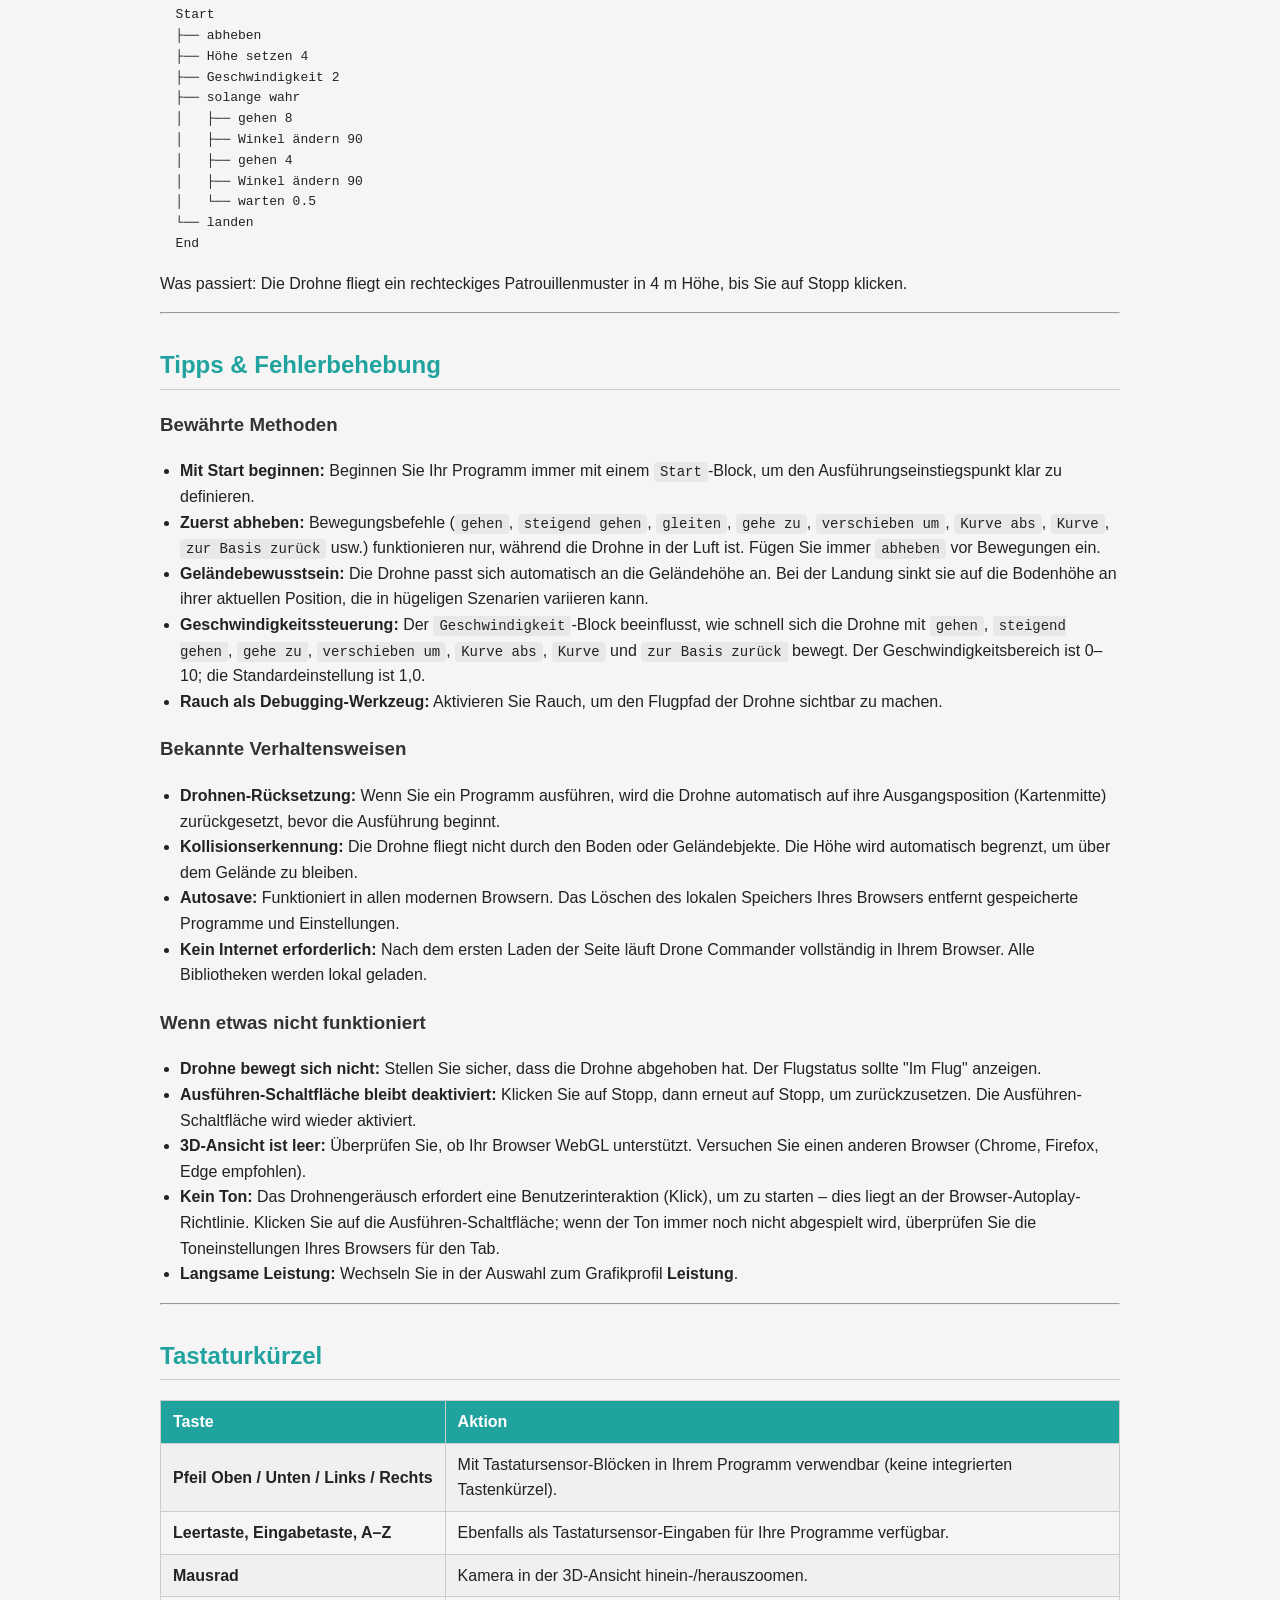
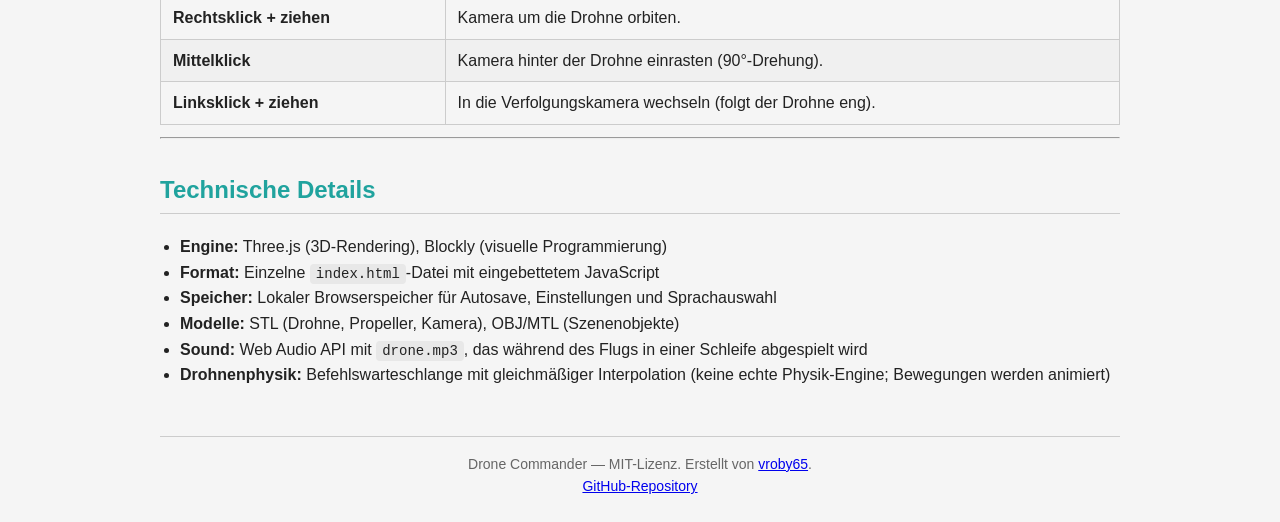
==== commit 89bd67e3: "Add walk climbing drone command" ====
--- a/doc/help-de.html
+++ b/doc/help-de.html
@@ -276,6 +276,11 @@
     <td>Ja</td>
   </tr>
   <tr>
+    <td><code>steigend gehen vorw&auml;rts [N] steigen [N]</code></td>
+    <td>Bewegt die Drohne vorw&auml;rts, w&auml;hrend sie die H&ouml;he &auml;ndert. <code>vorw&auml;rts</code> ist die Entfernung in Metern, <code>steigen</code> ist die relative H&ouml;hen&auml;nderung; negative Werte lassen die Drohne bis zur sicheren H&ouml;he sinken.</td>
+    <td>Ja</td>
+  </tr>
+  <tr>
     <td><code>gehe zu x [X] y [Y] z [Z]</code></td>
     <td>Bewegt die Drohne zu einer absoluten Position, wobei Y die H&ouml;he ist. Die Drohne dreht sich und neigt sich mit der aktuellen Geschwindigkeit zum Ziel.</td>
     <td>Ja</td>
@@ -312,13 +317,13 @@
   </tr>
   <tr>
     <td><code>Geschwindigkeit [N]</code></td>
-    <td>Setzt die Bewegungsgeschwindigkeit der Drohne (0–10). Höhere Werte lassen die Drohne bei <code>gehen</code>-, <code>gehe zu</code>-, <code>verschieben um</code>-, <code>Kurve abs</code>-, <code>Kurve</code>- und <code>zur Basis zurück</code>-Befehlen schneller fliegen. Die Standardgeschwindigkeit ist 1,0.</td>
+    <td>Setzt die Bewegungsgeschwindigkeit der Drohne (0–10). H&ouml;here Werte lassen die Drohne bei <code>gehen</code>-, <code>steigend gehen</code>-, <code>gehe zu</code>-, <code>verschieben um</code>-, <code>Kurve abs</code>-, <code>Kurve</code>- und <code>zur Basis zur&uuml;ck</code>-Befehlen schneller fliegen. Die Standardgeschwindigkeit ist 1,0.</td>
     <td>Nein</td>
   </tr>
 </table>
 
 <div class="note">
-  <strong>Hinweis:</strong> Die Drohne kann <code>gehen</code>, <code>gleiten</code>, <code>gehe zu</code>, <code>verschieben um</code>, <code>Kurve abs</code>, <code>Kurve</code> und <code>zur Basis zurück</code> nur w&auml;hrend des Flugs ausf&uuml;hren. <code>Winkel setzen</code> und <code>Winkel &auml;ndern</code> &auml;ndern die Blickrichtung der Drohne, ohne sie zu bewegen.
+  <strong>Hinweis:</strong> Die Drohne kann <code>gehen</code>, <code>steigend gehen</code>, <code>gleiten</code>, <code>gehe zu</code>, <code>verschieben um</code>, <code>Kurve abs</code>, <code>Kurve</code> und <code>zur Basis zur&uuml;ck</code> nur w&auml;hrend des Flugs ausf&uuml;hren. <code>Winkel setzen</code> und <code>Winkel &auml;ndern</code> &auml;ndern die Blickrichtung der Drohne, ohne sie zu bewegen.
 </div>
 
 <hr>
@@ -692,9 +697,9 @@
 <h3>Bewährte Methoden</h3>
 <ul>
   <li><strong>Mit Start beginnen:</strong> Beginnen Sie Ihr Programm immer mit einem <code>Start</code>-Block, um den Ausf&uuml;hrungseinstiegspunkt klar zu definieren.</li>
-  <li><strong>Zuerst abheben:</strong> Bewegungsbefehle (<code>gehen</code>, <code>gleiten</code>, <code>gehe zu</code>, <code>verschieben um</code>, <code>Kurve abs</code>, <code>Kurve</code>, <code>zur Basis zurück</code> usw.) funktionieren nur, w&auml;hrend die Drohne in der Luft ist. F&uuml;gen Sie immer <code>abheben</code> vor Bewegungen ein.</li>
+  <li><strong>Zuerst abheben:</strong> Bewegungsbefehle (<code>gehen</code>, <code>steigend gehen</code>, <code>gleiten</code>, <code>gehe zu</code>, <code>verschieben um</code>, <code>Kurve abs</code>, <code>Kurve</code>, <code>zur Basis zur&uuml;ck</code> usw.) funktionieren nur, w&auml;hrend die Drohne in der Luft ist. F&uuml;gen Sie immer <code>abheben</code> vor Bewegungen ein.</li>
   <li><strong>Geländebewusstsein:</strong> Die Drohne passt sich automatisch an die Geländehöhe an. Bei der Landung sinkt sie auf die Bodenhöhe an ihrer aktuellen Position, die in hügeligen Szenarien variieren kann.</li>
-  <li><strong>Geschwindigkeitssteuerung:</strong> Der <code>Geschwindigkeit</code>-Block beeinflusst, wie schnell sich die Drohne mit <code>gehen</code>, <code>gehe zu</code>, <code>verschieben um</code>, <code>Kurve abs</code>, <code>Kurve</code> und <code>zur Basis zurück</code> bewegt. Der Geschwindigkeitsbereich ist 0–10; die Standardeinstellung ist 1,0.</li>
+  <li><strong>Geschwindigkeitssteuerung:</strong> Der <code>Geschwindigkeit</code>-Block beeinflusst, wie schnell sich die Drohne mit <code>gehen</code>, <code>steigend gehen</code>, <code>gehe zu</code>, <code>verschieben um</code>, <code>Kurve abs</code>, <code>Kurve</code> und <code>zur Basis zur&uuml;ck</code> bewegt. Der Geschwindigkeitsbereich ist 0–10; die Standardeinstellung ist 1,0.</li>
   <li><strong>Rauch als Debugging-Werkzeug:</strong> Aktivieren Sie Rauch, um den Flugpfad der Drohne sichtbar zu machen.</li>
 </ul>
 
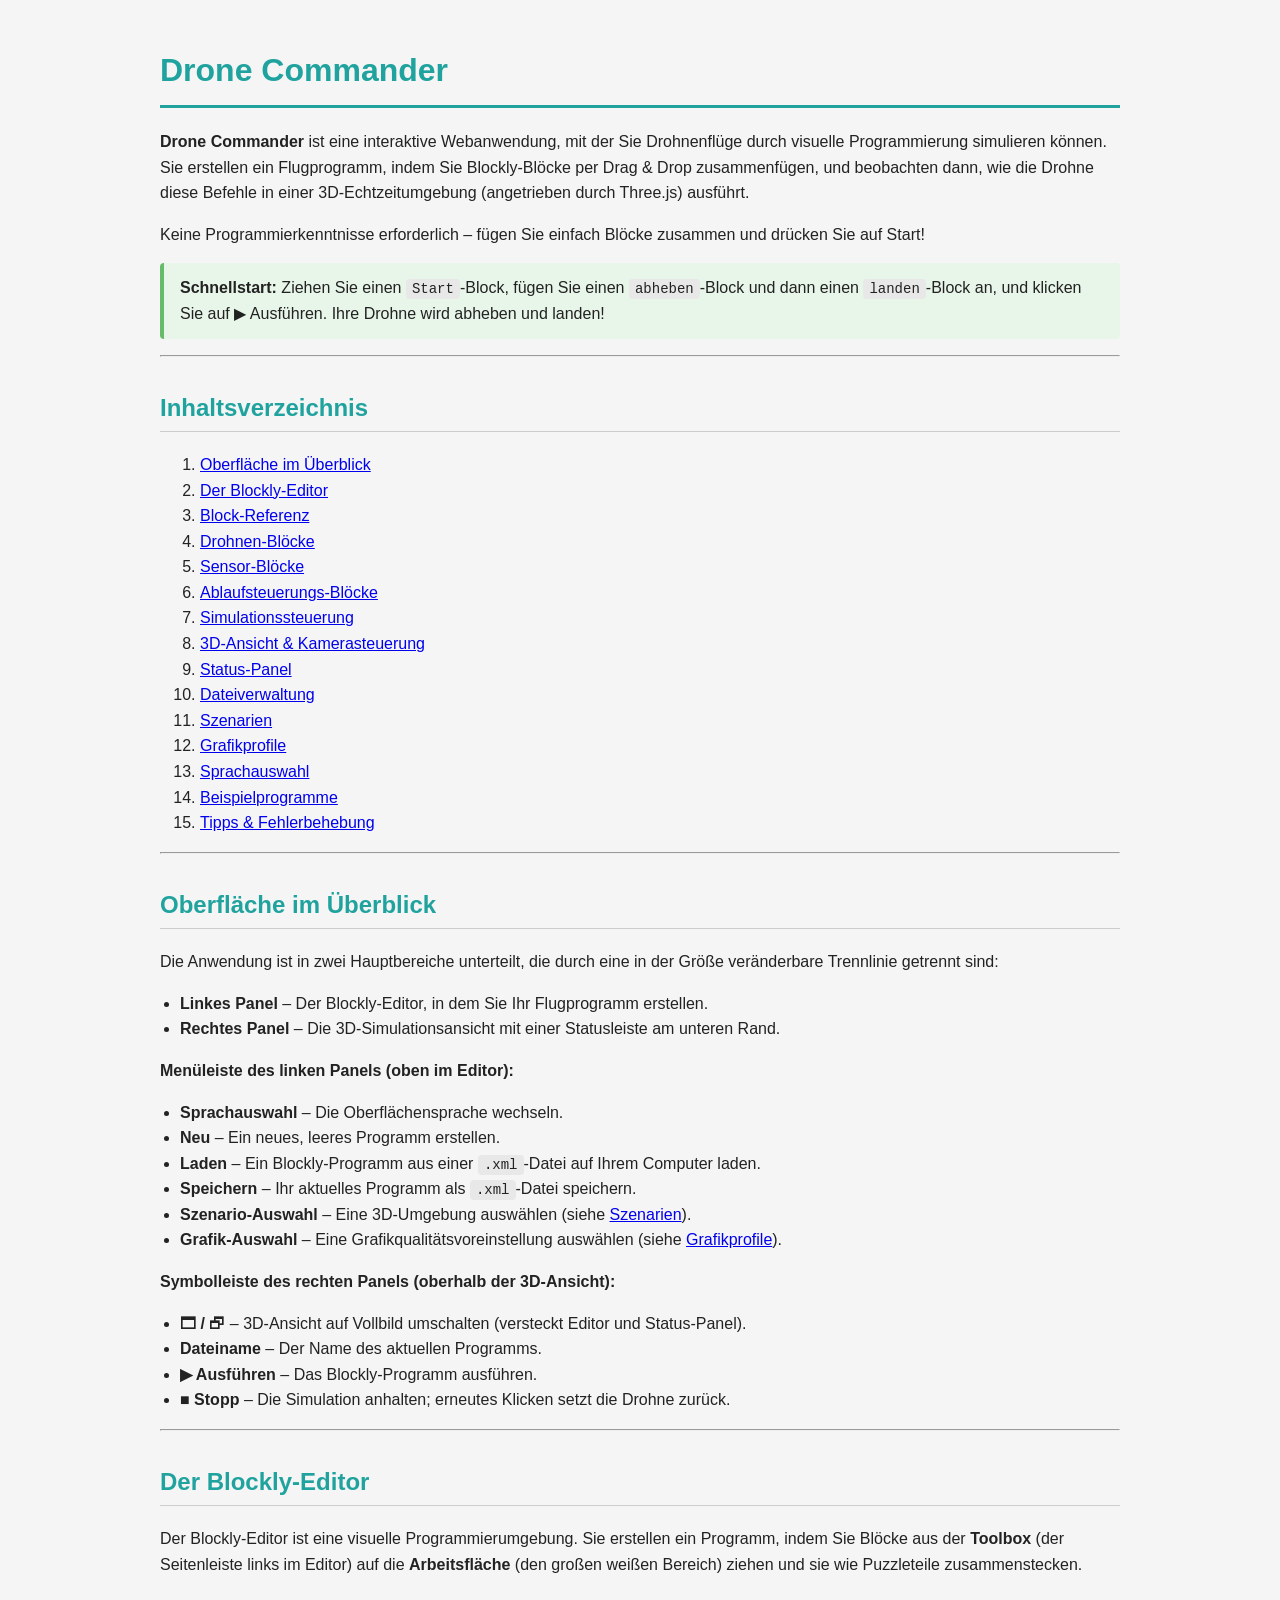
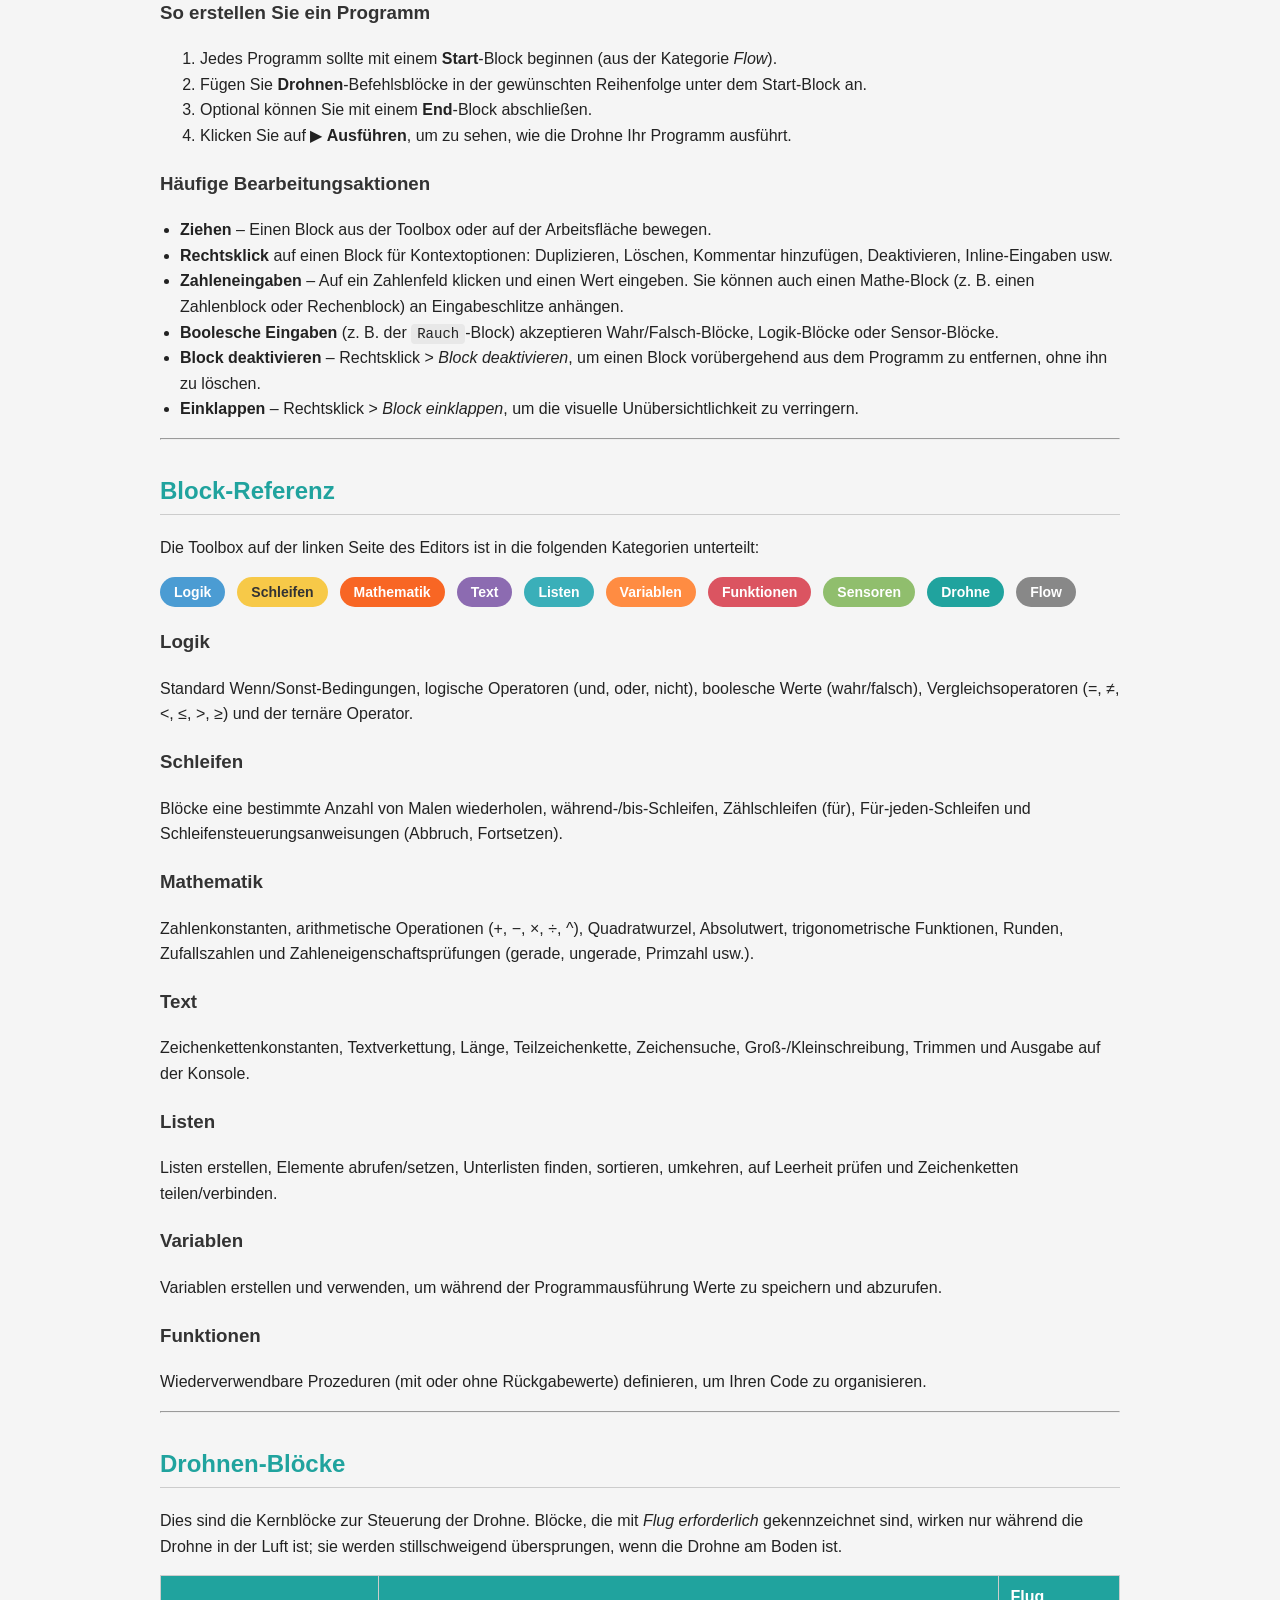
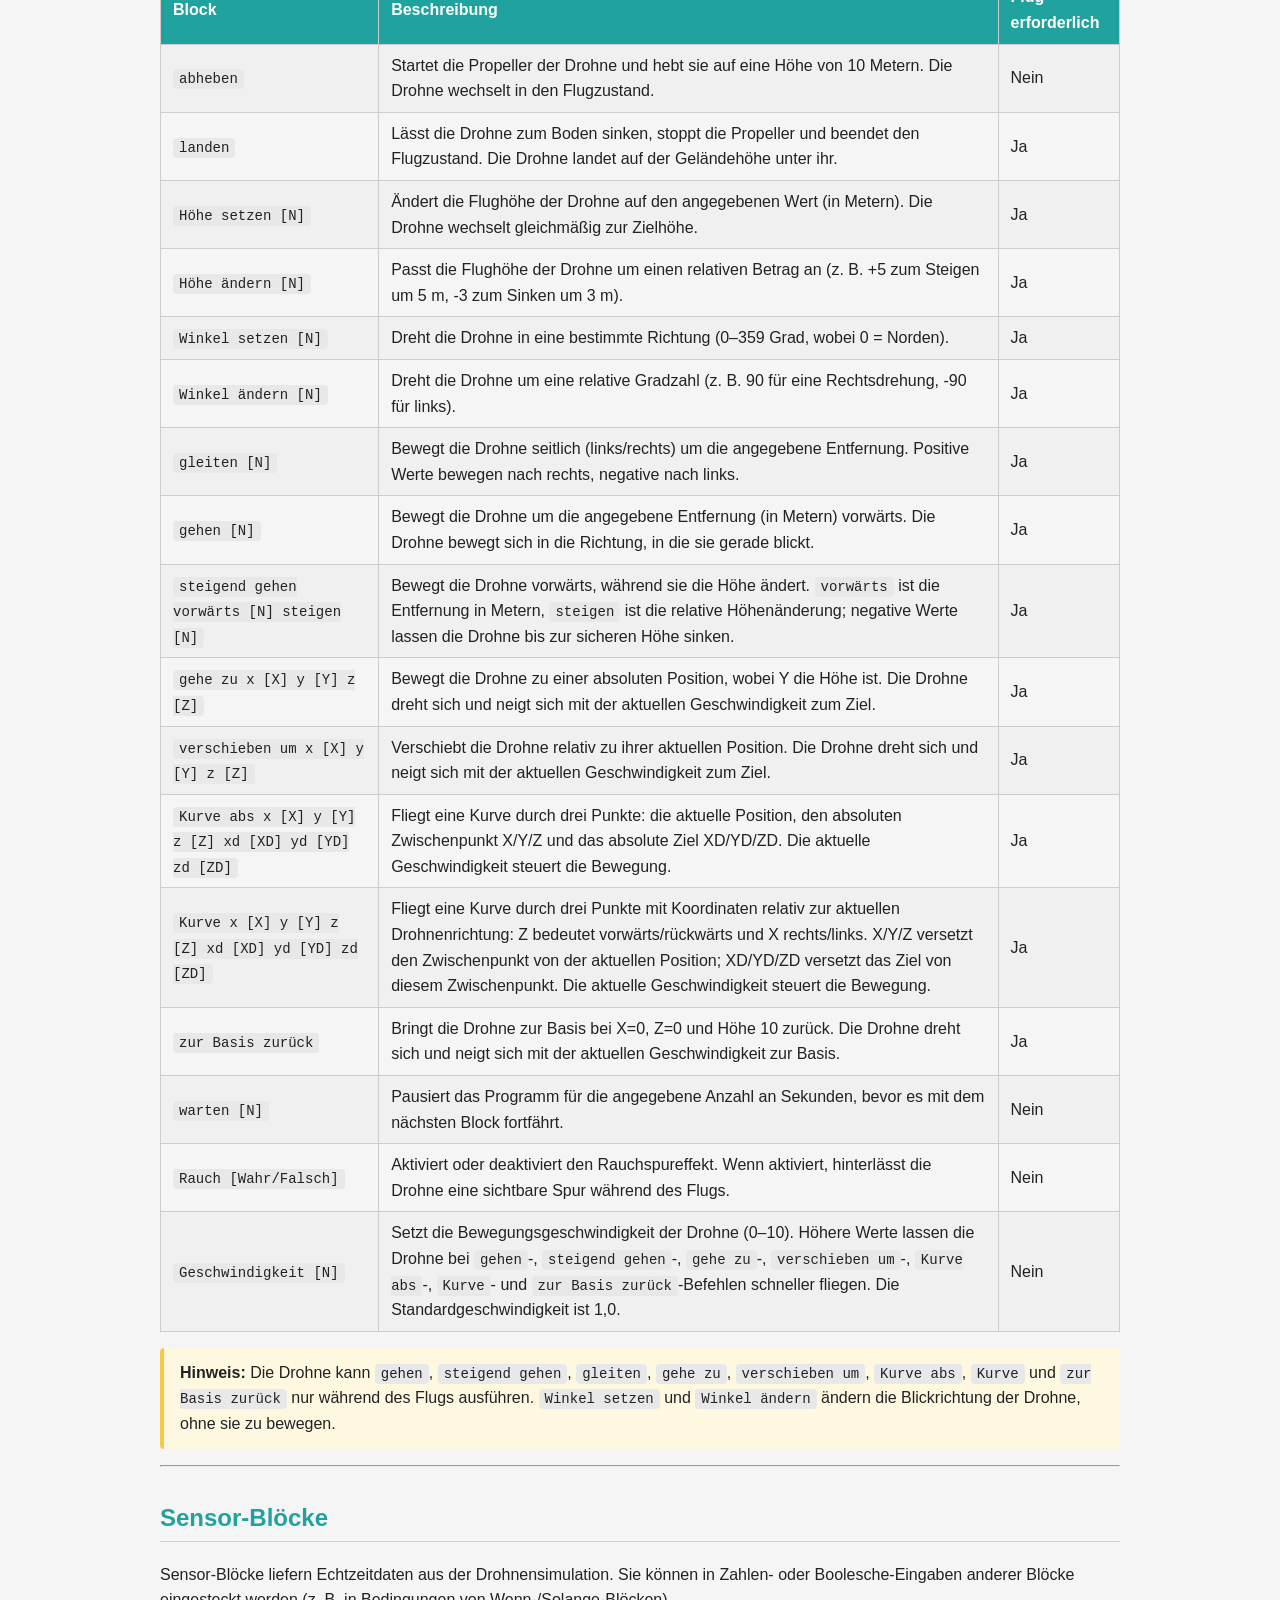
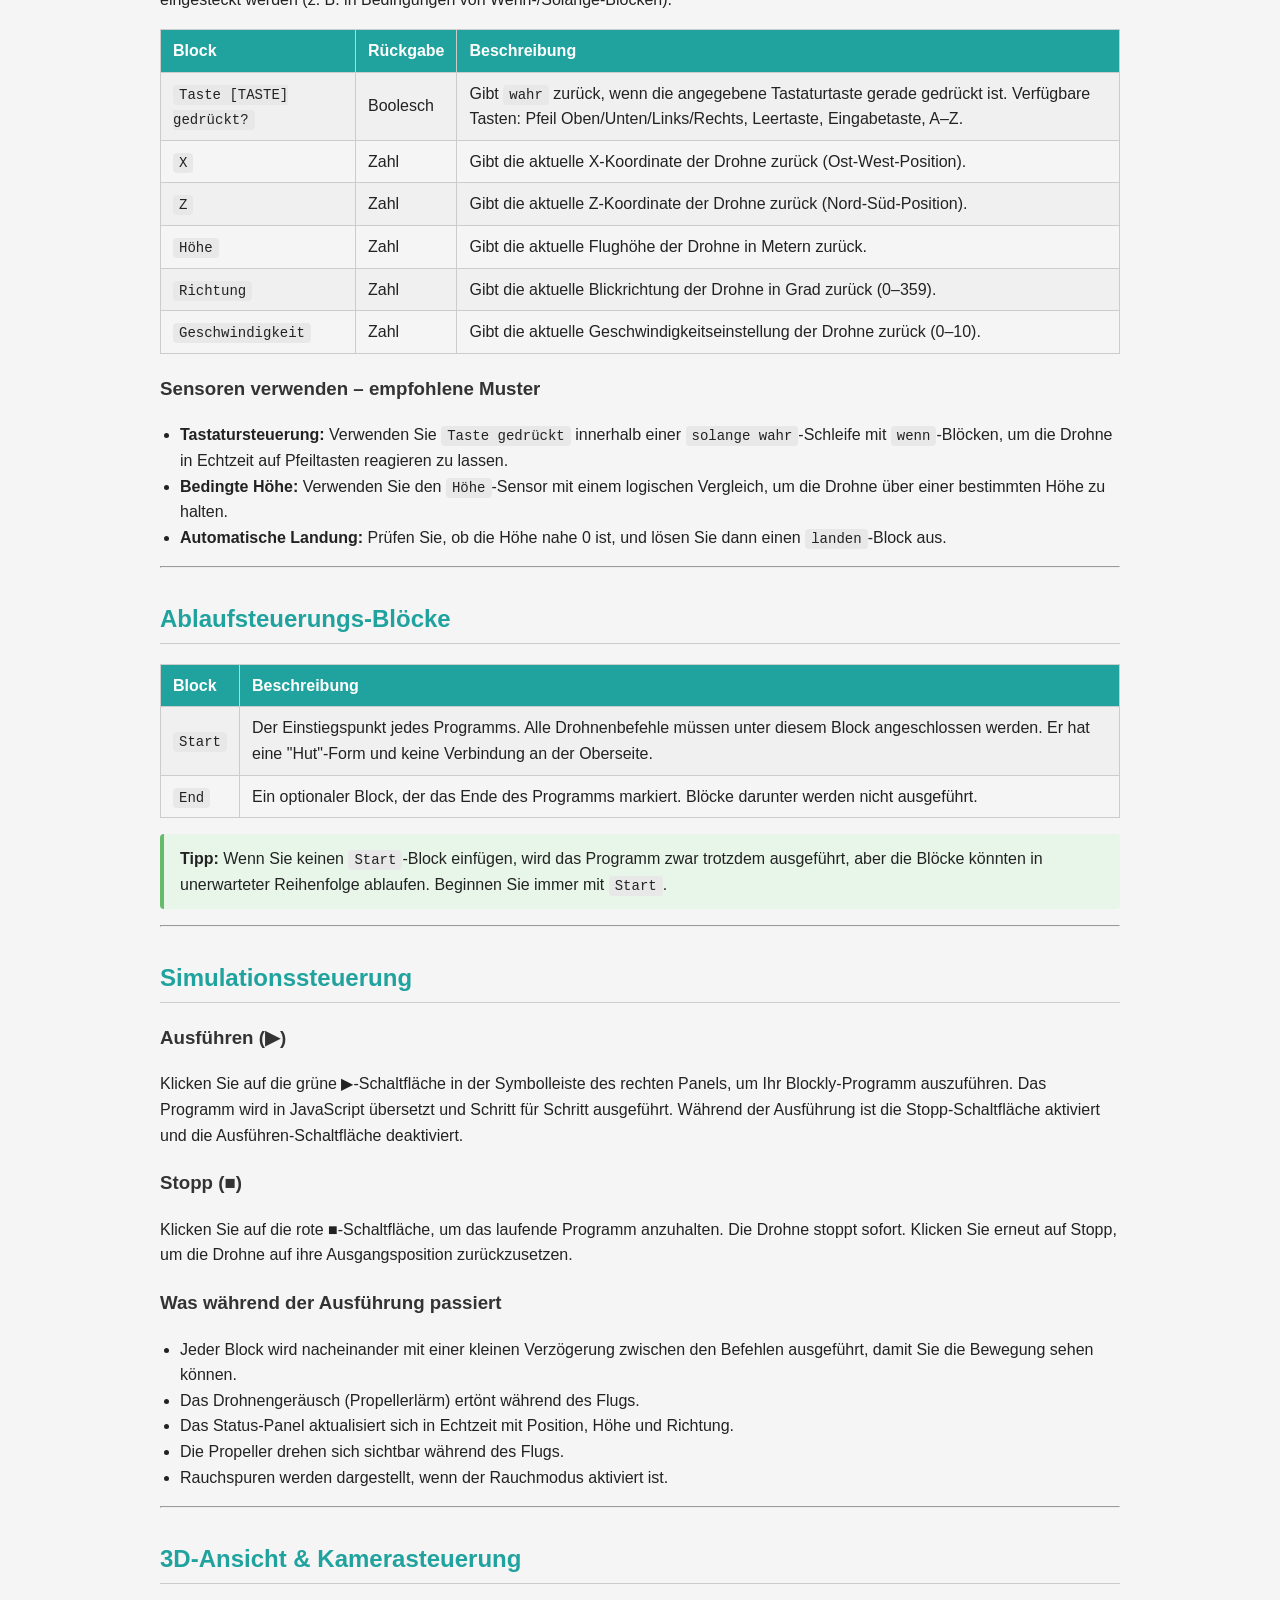
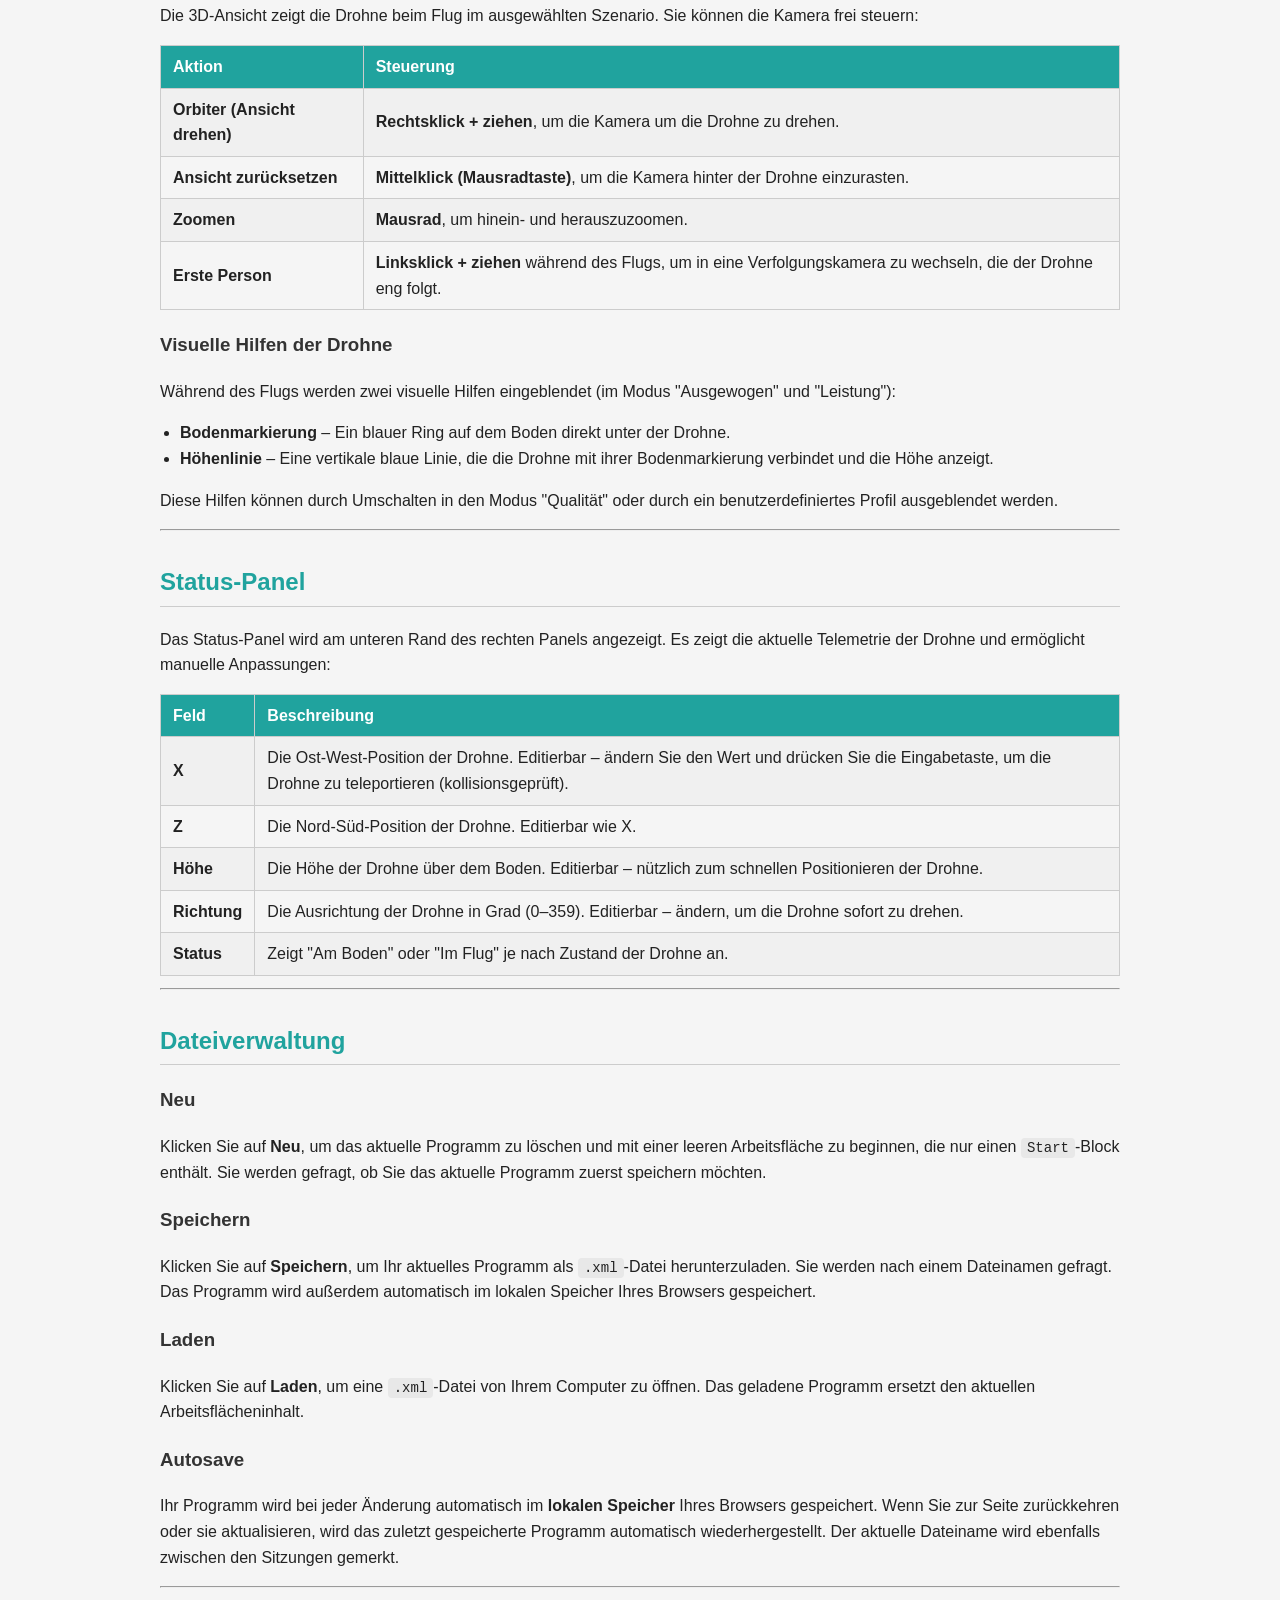
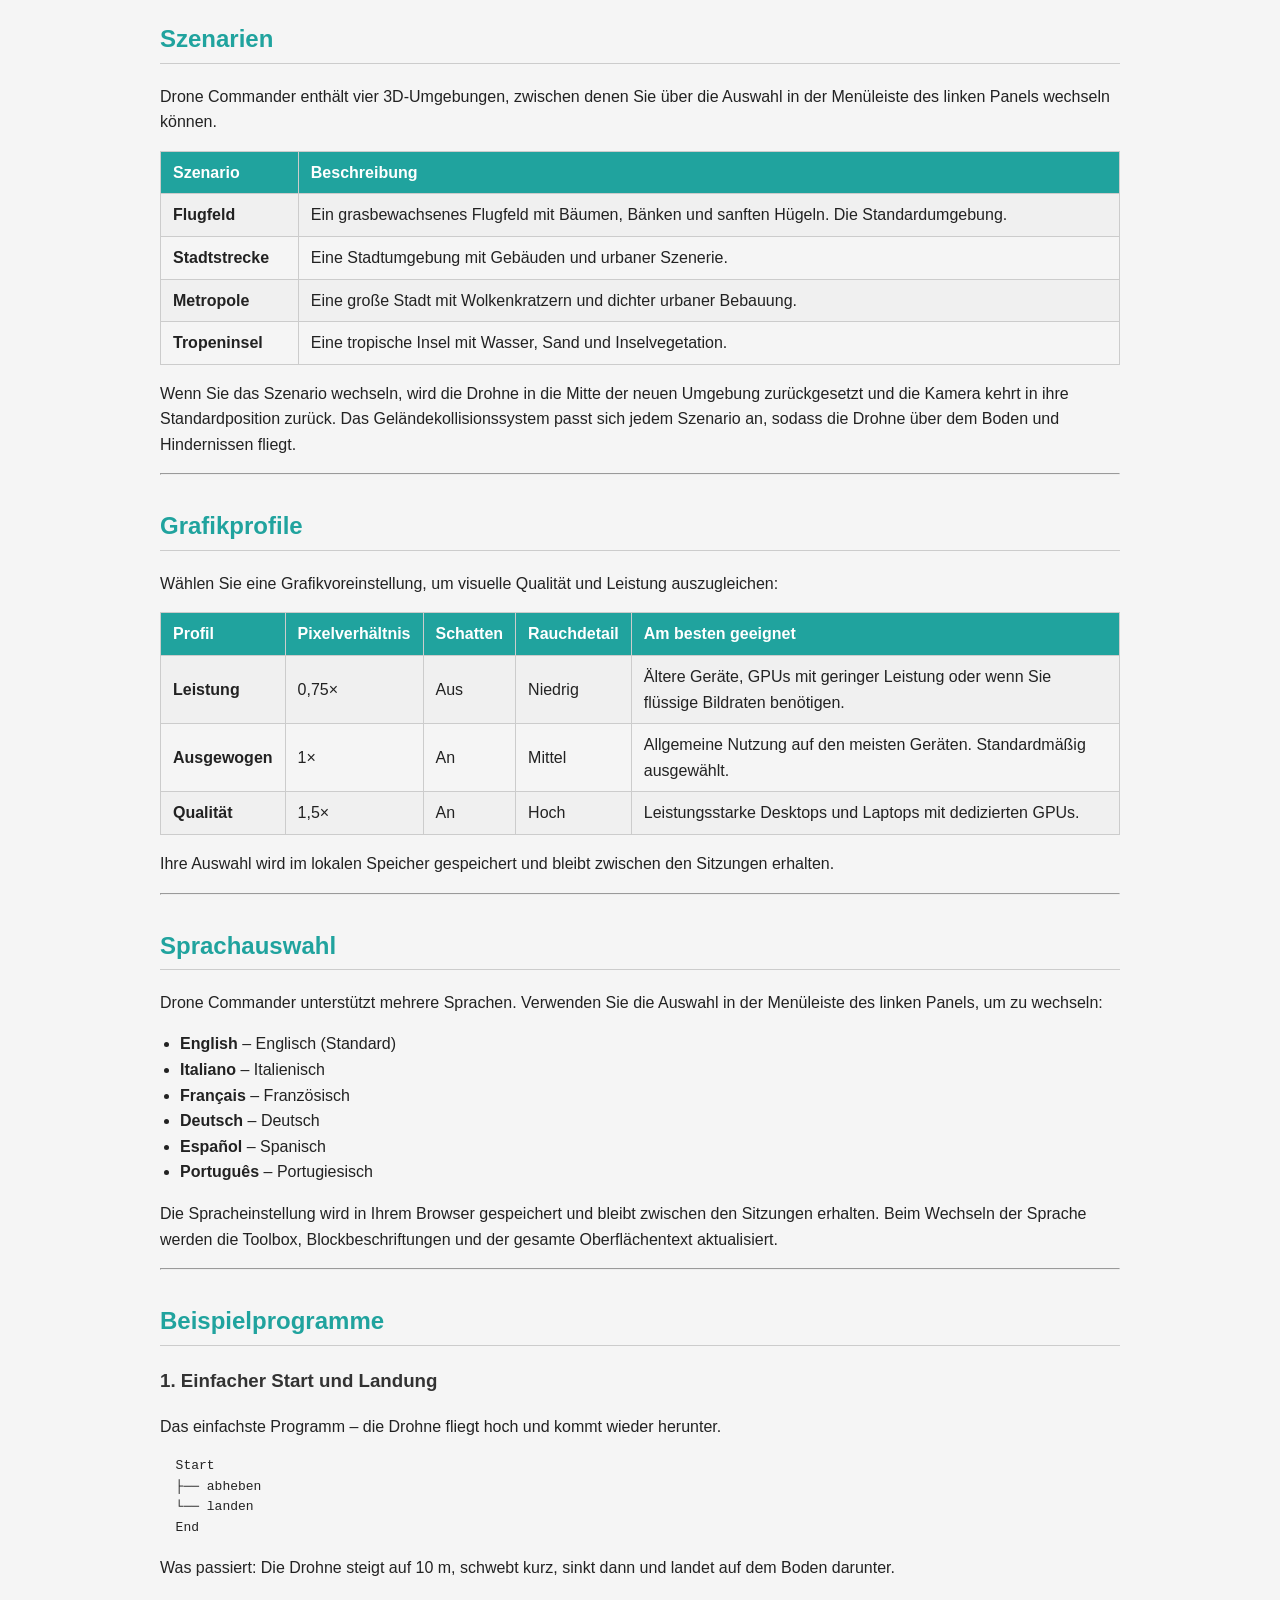
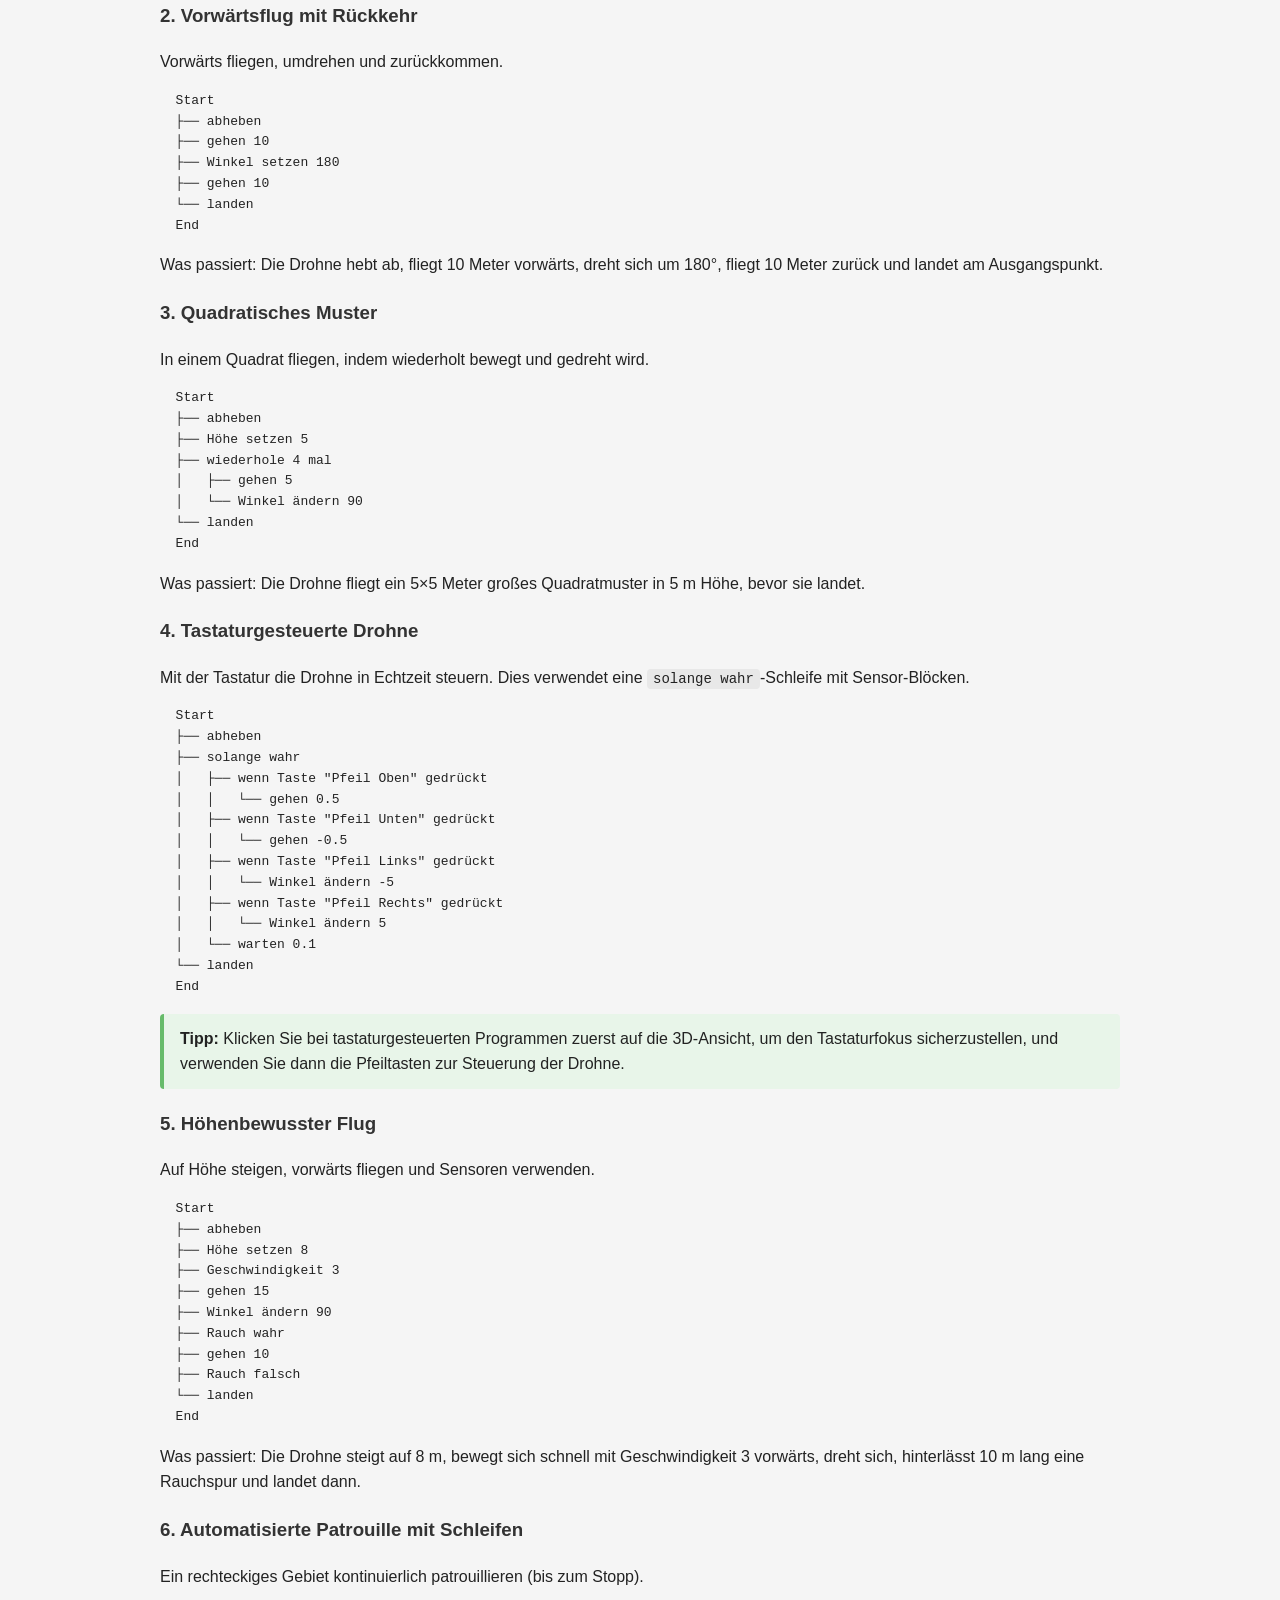
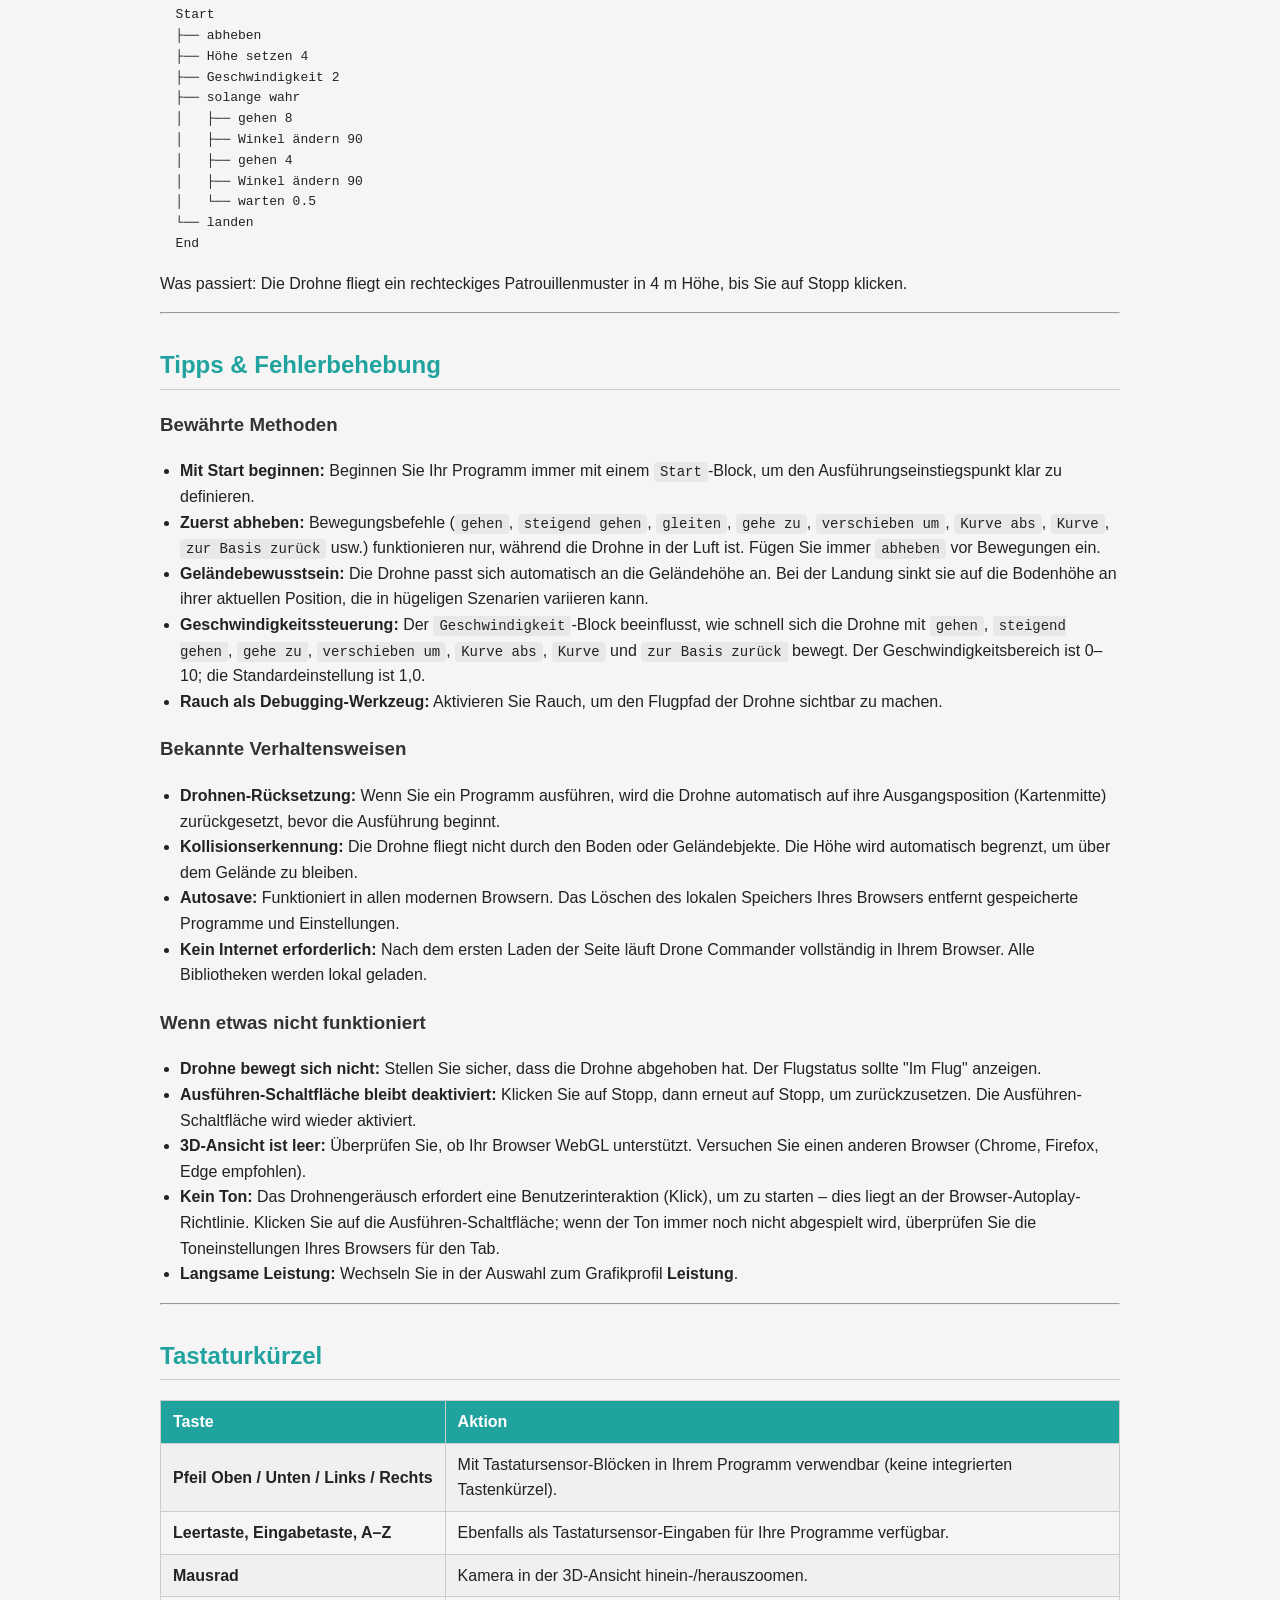
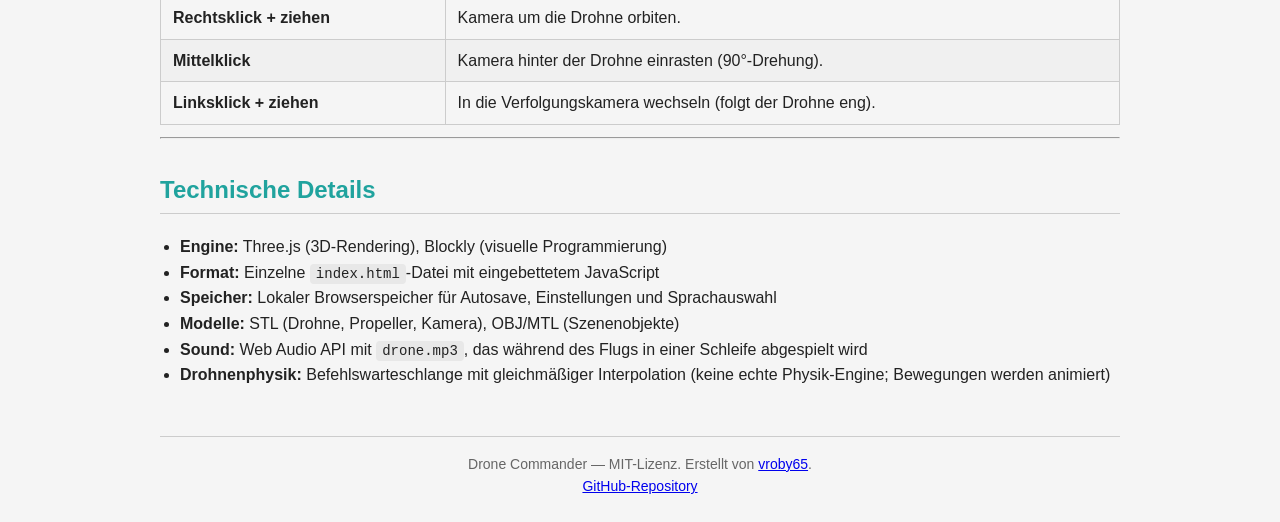
==== commit e00732b0: "Make relative curves follow drone direction" ====
--- a/doc/help-de.html
+++ b/doc/help-de.html
@@ -297,7 +297,7 @@
   </tr>
   <tr>
     <td><code>Kurve x [X] y [Y] z [Z] xd [XD] yd [YD] zd [ZD]</code></td>
-    <td>Fliegt eine Kurve durch drei Punkte mit relativen Koordinaten: die aktuelle Position, den Zwischenpunkt mit dem Versatz X/Y/Z von der aktuellen Position und das Ziel mit dem Versatz XD/YD/ZD von diesem Zwischenpunkt. Die aktuelle Geschwindigkeit steuert die Bewegung.</td>
+    <td>Fliegt eine Kurve durch drei Punkte mit Koordinaten relativ zur aktuellen Drohnenrichtung: Z bedeutet vorwärts/rückwärts und X rechts/links. X/Y/Z versetzt den Zwischenpunkt von der aktuellen Position; XD/YD/ZD versetzt das Ziel von diesem Zwischenpunkt. Die aktuelle Geschwindigkeit steuert die Bewegung.</td>
     <td>Ja</td>
   </tr>
   <tr>
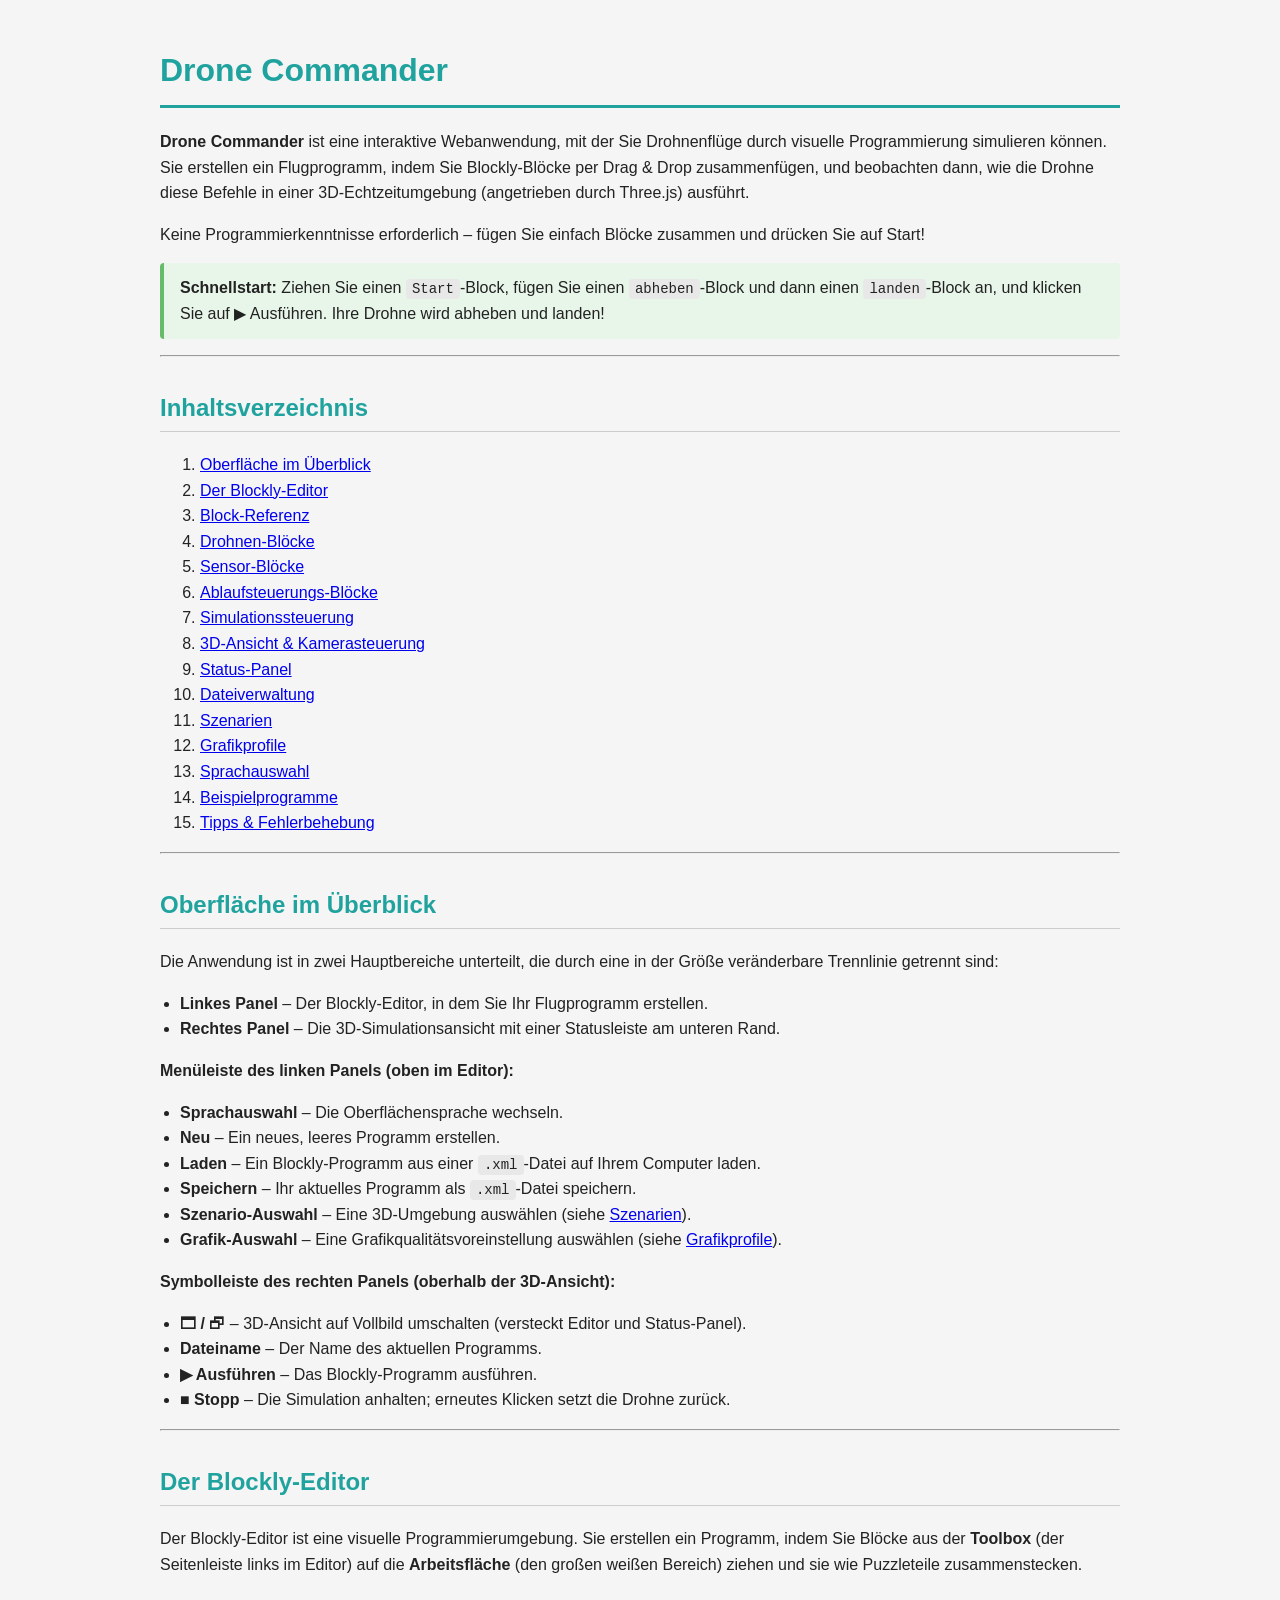
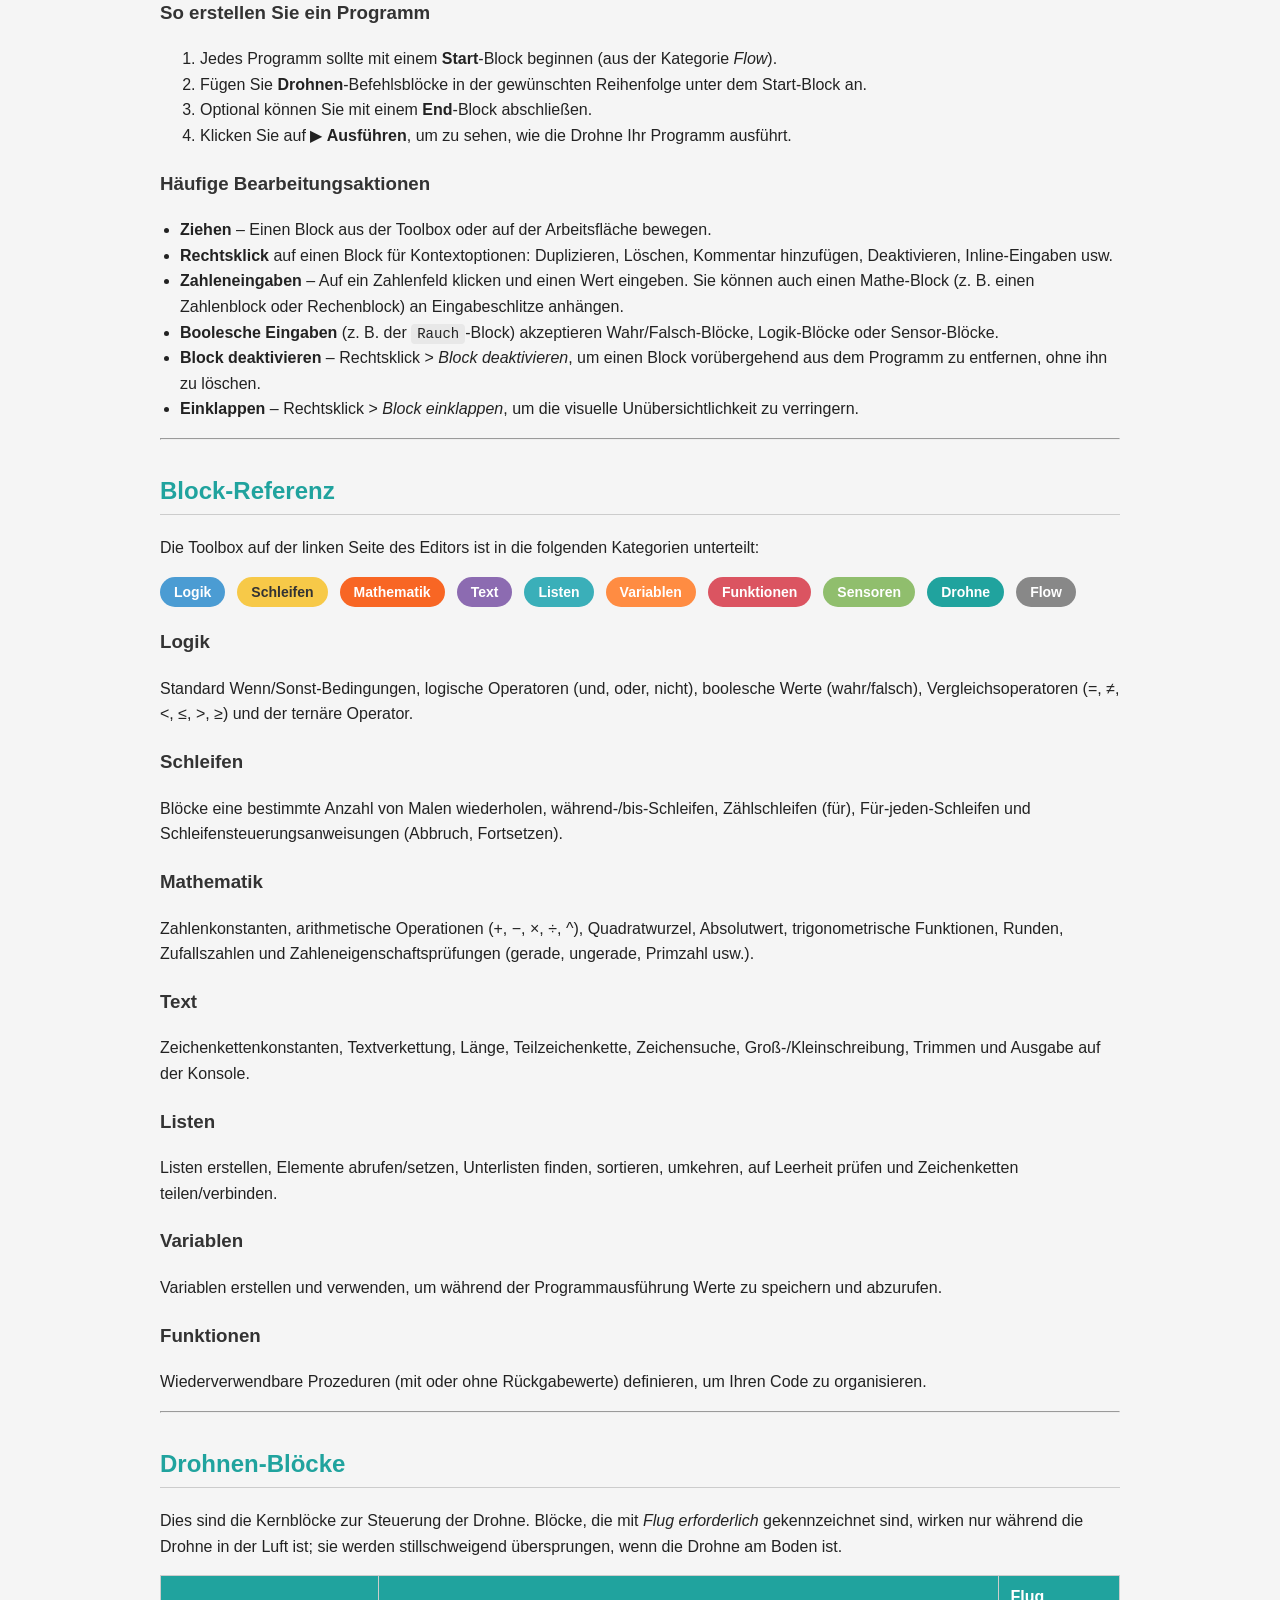
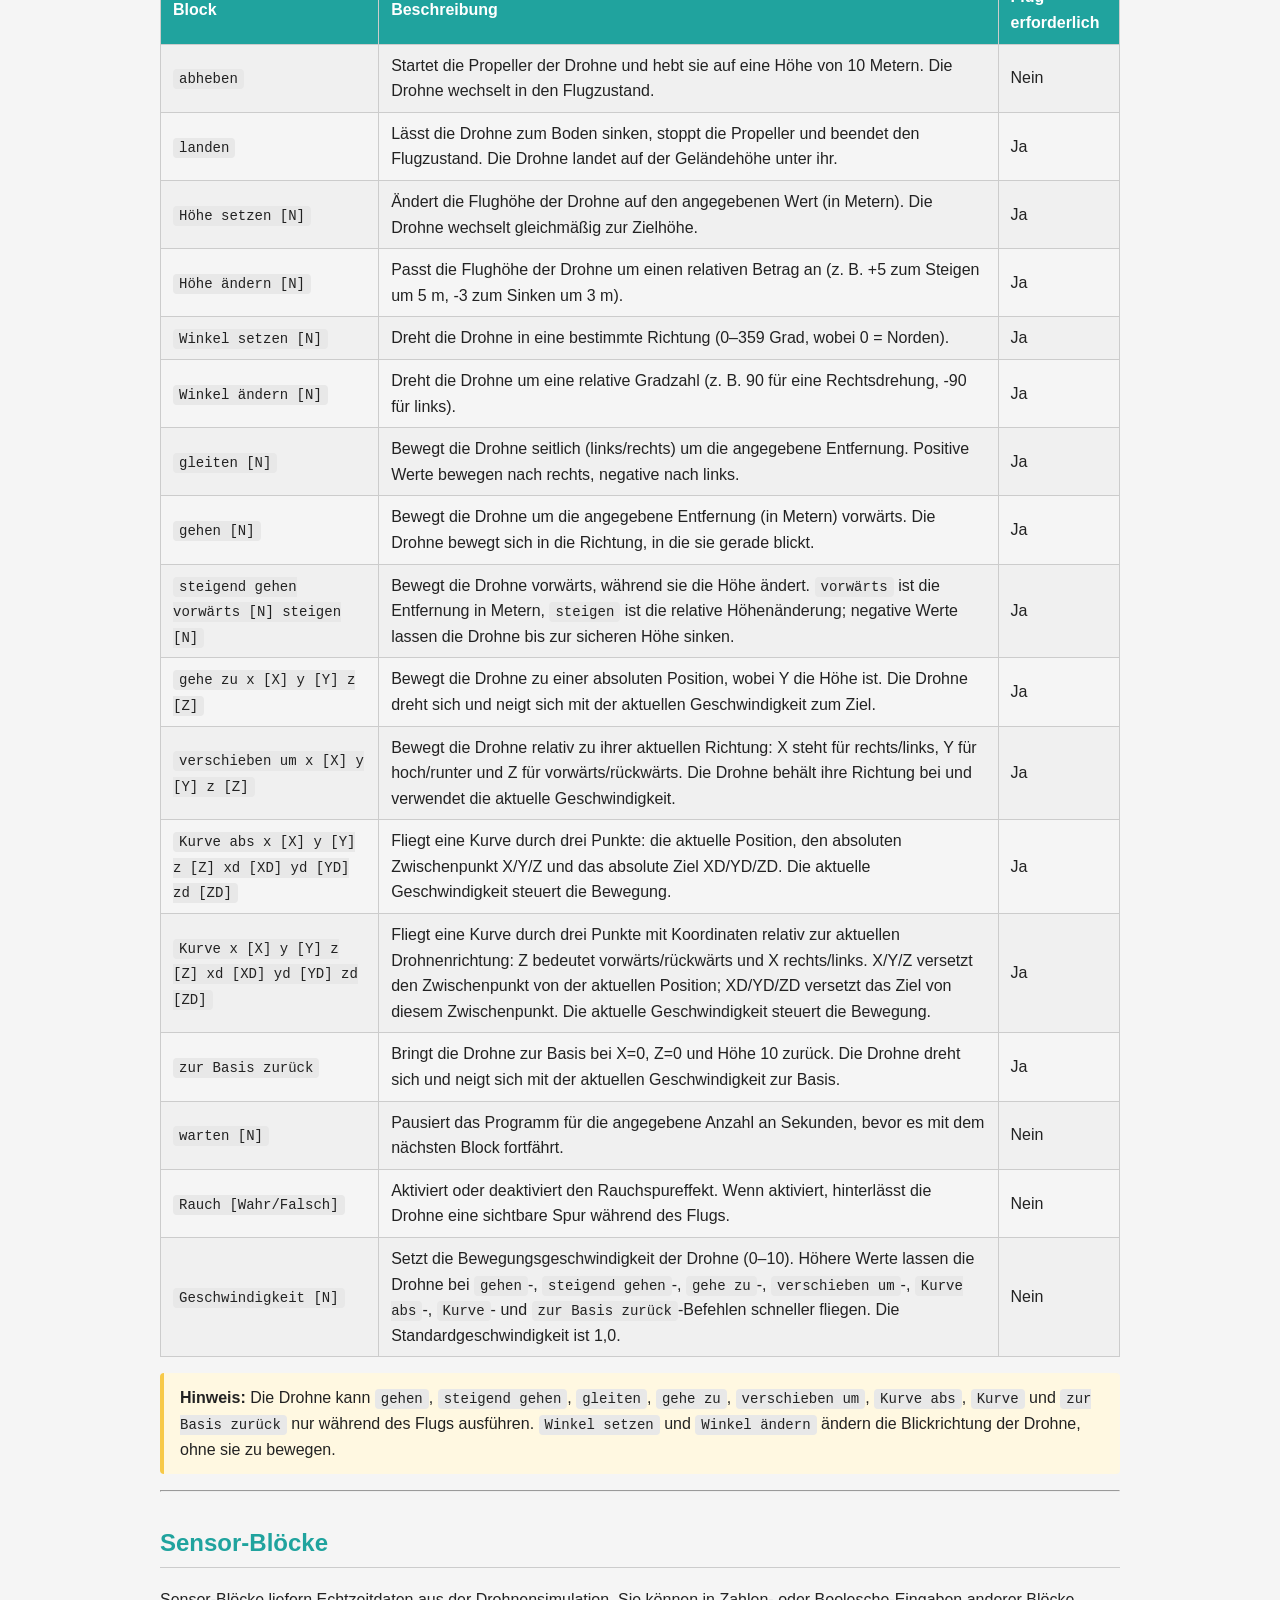
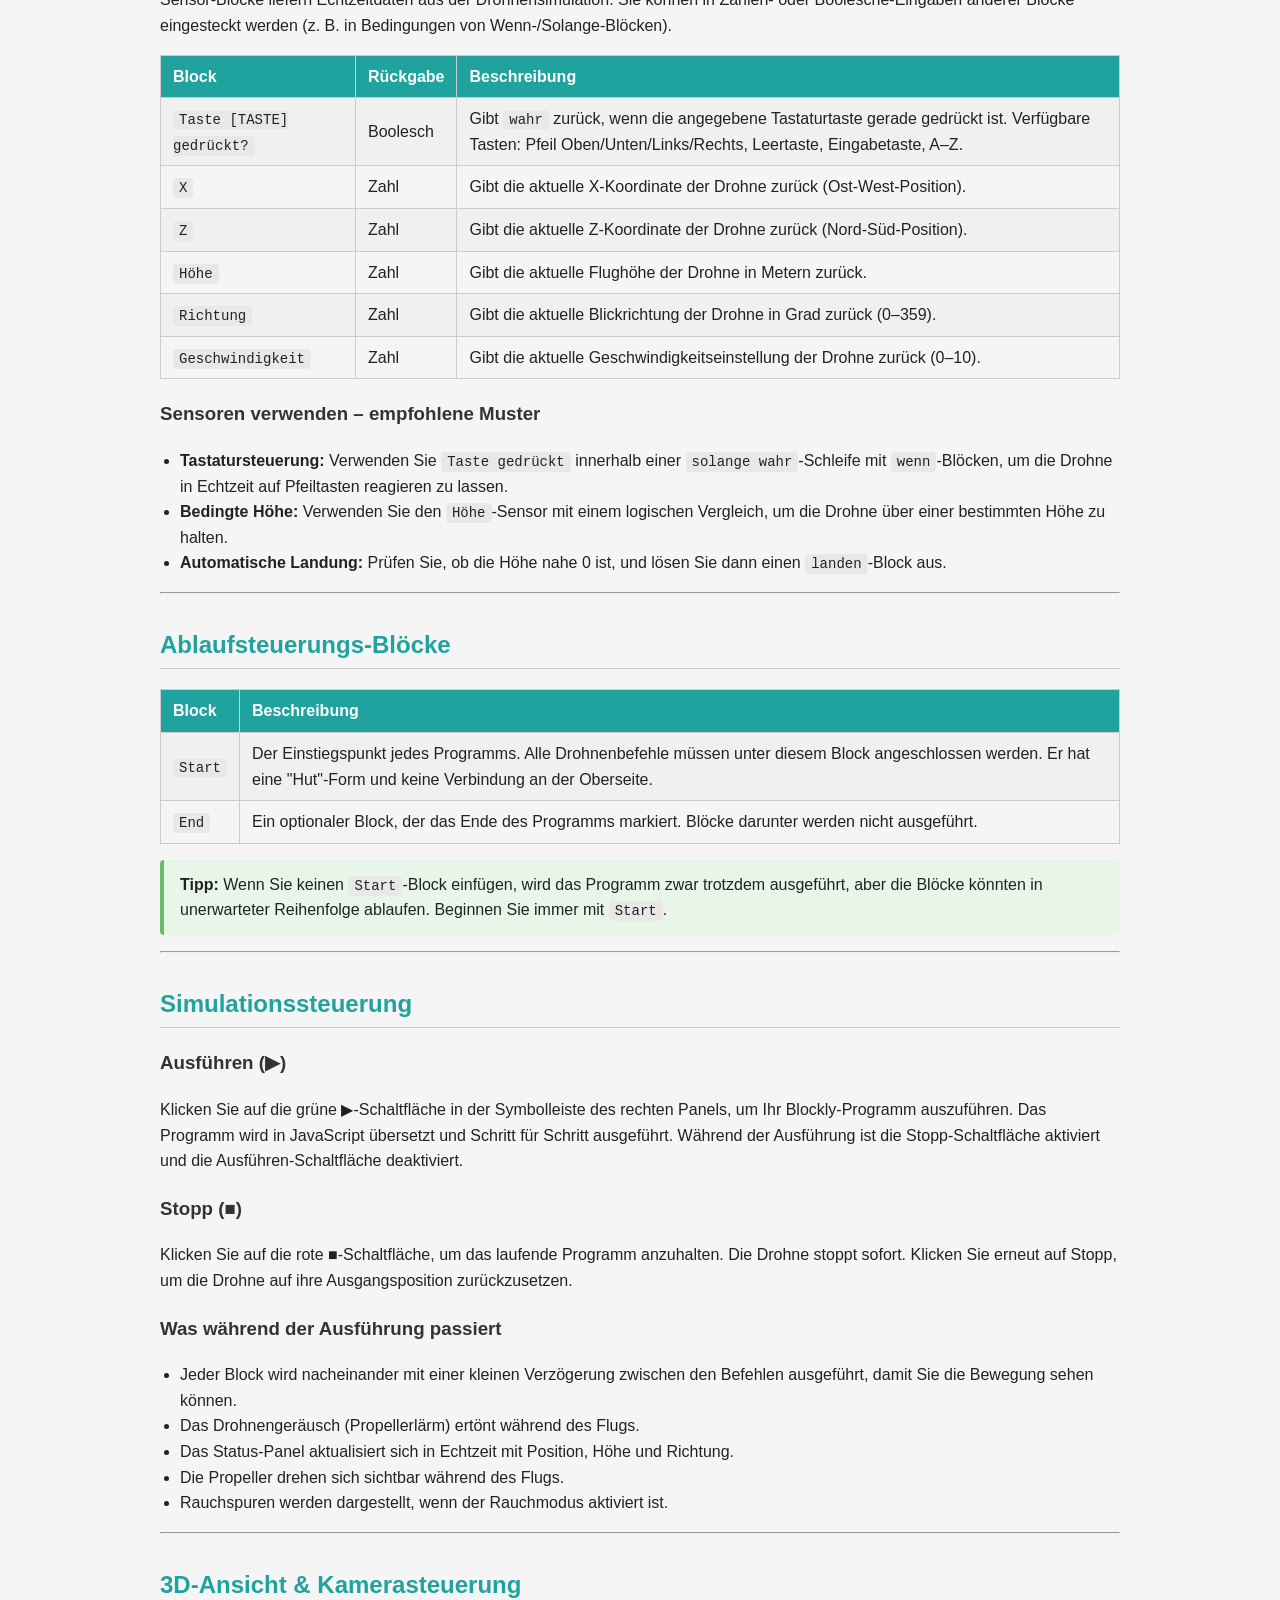
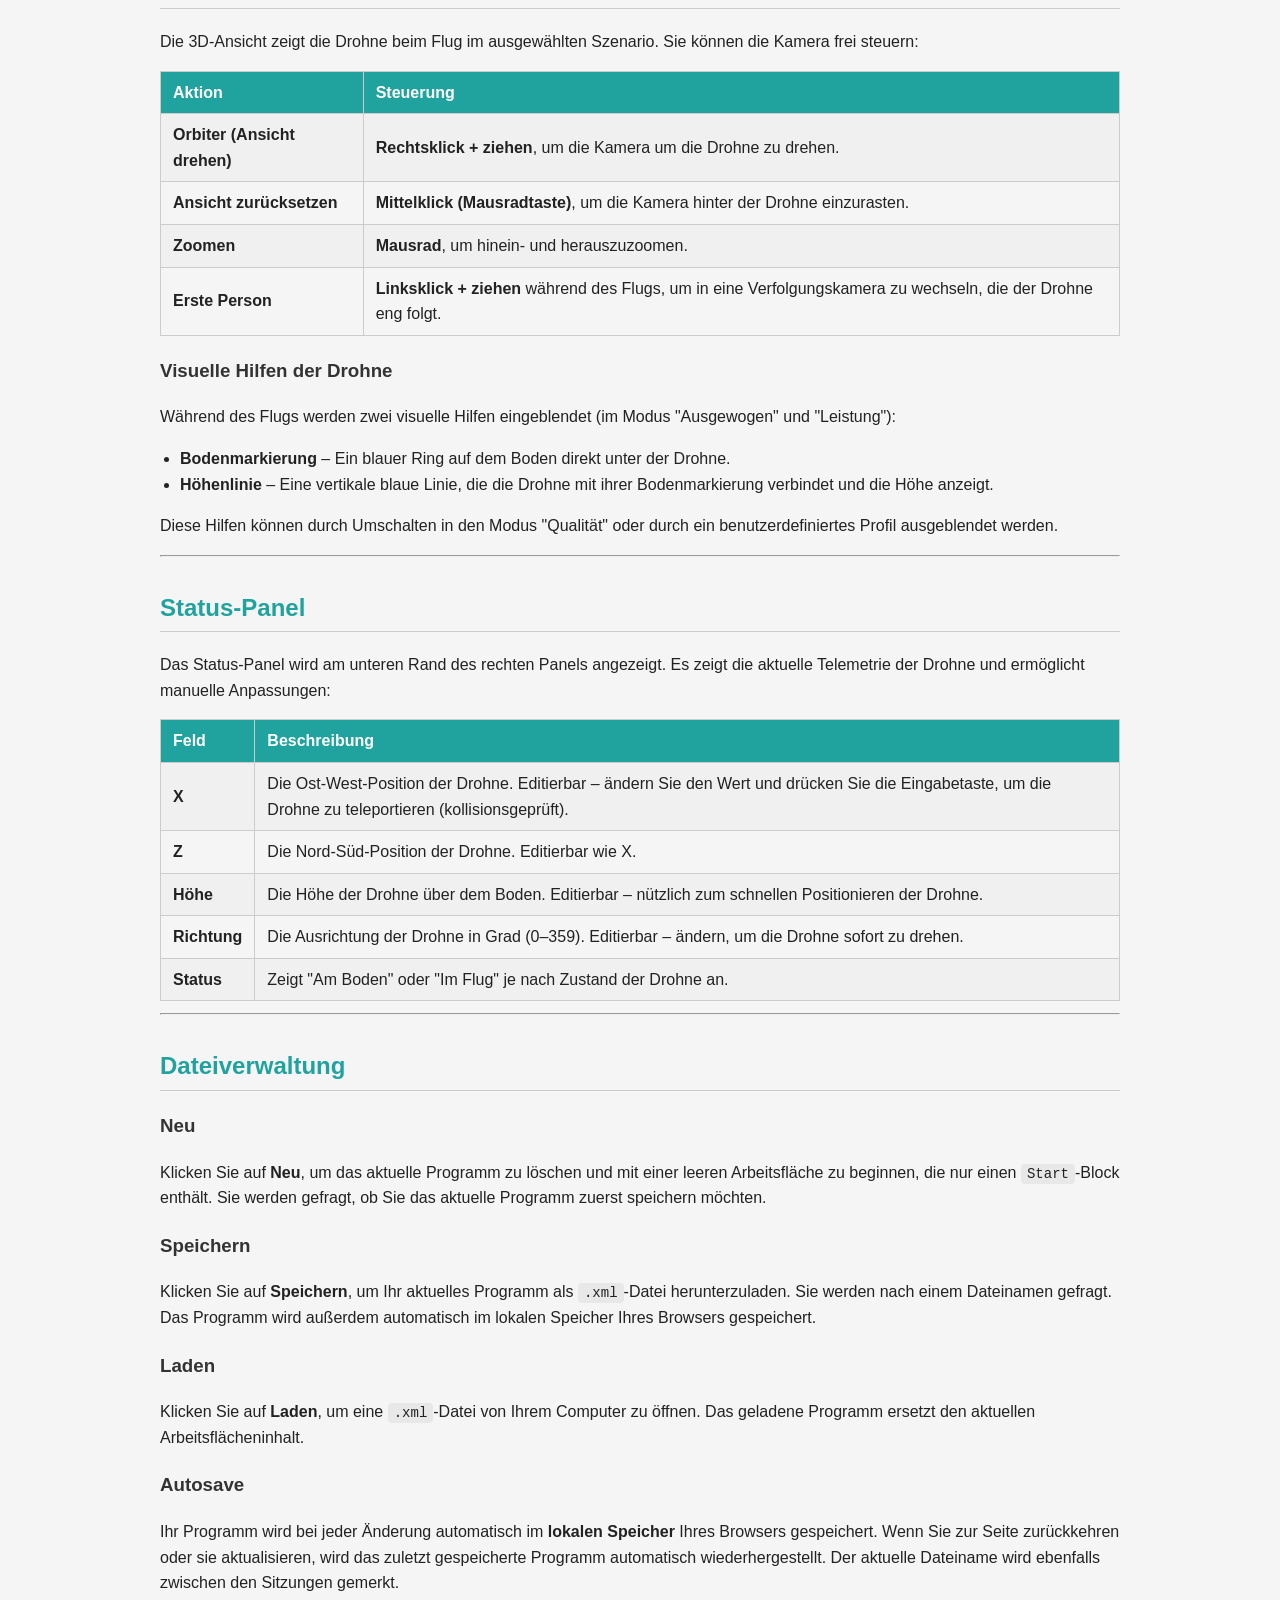
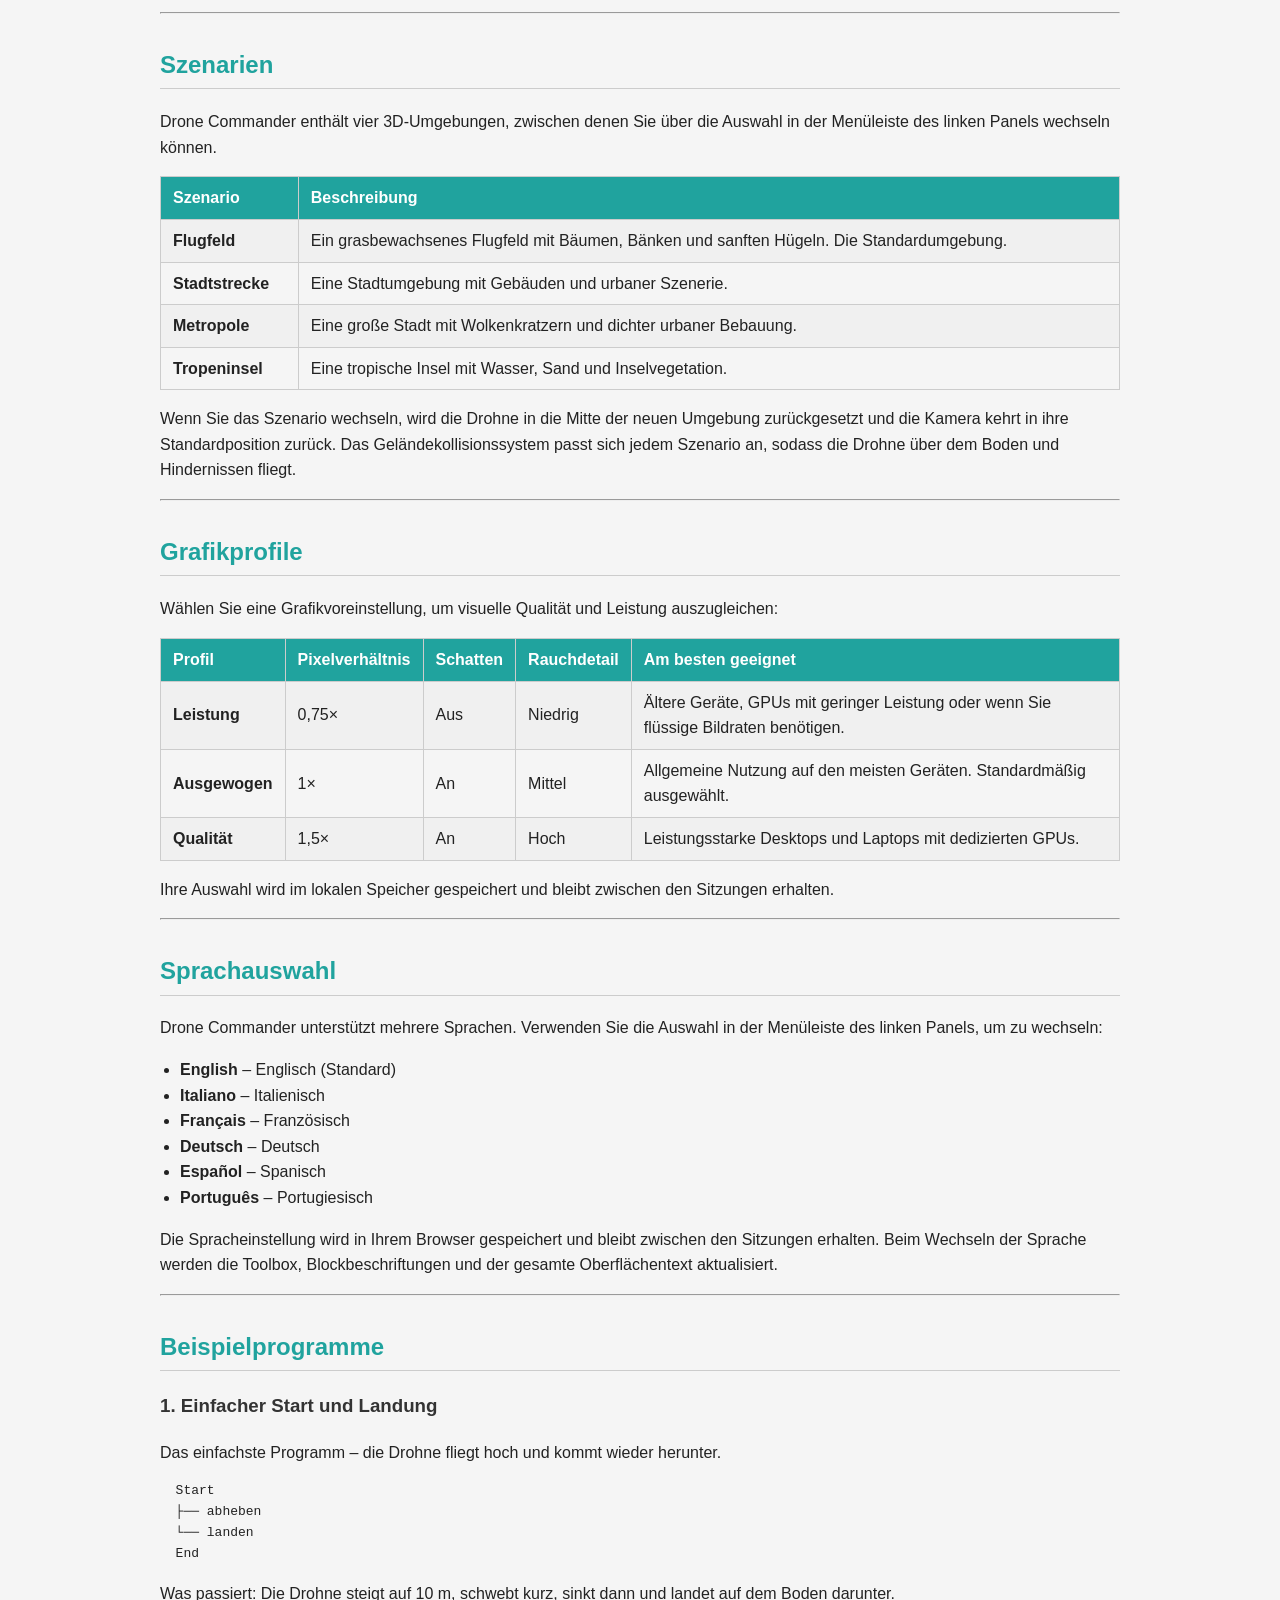
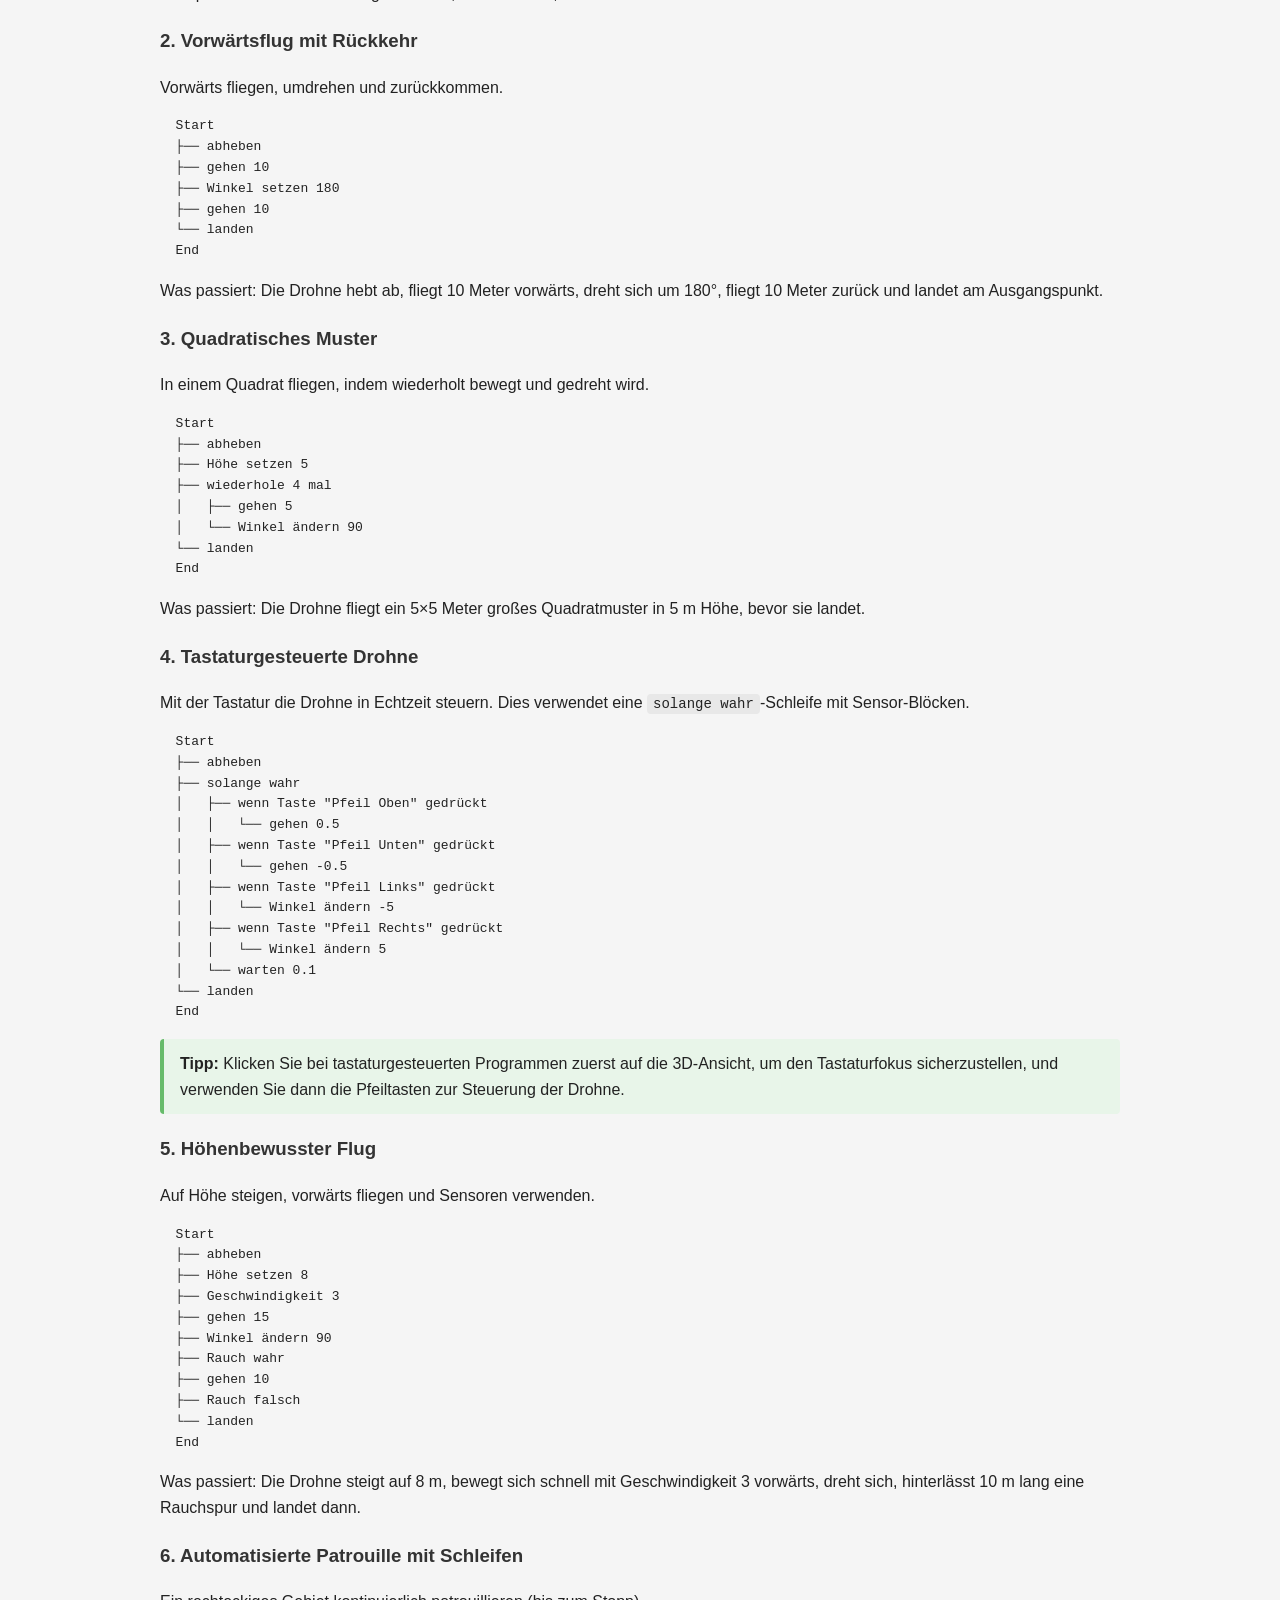
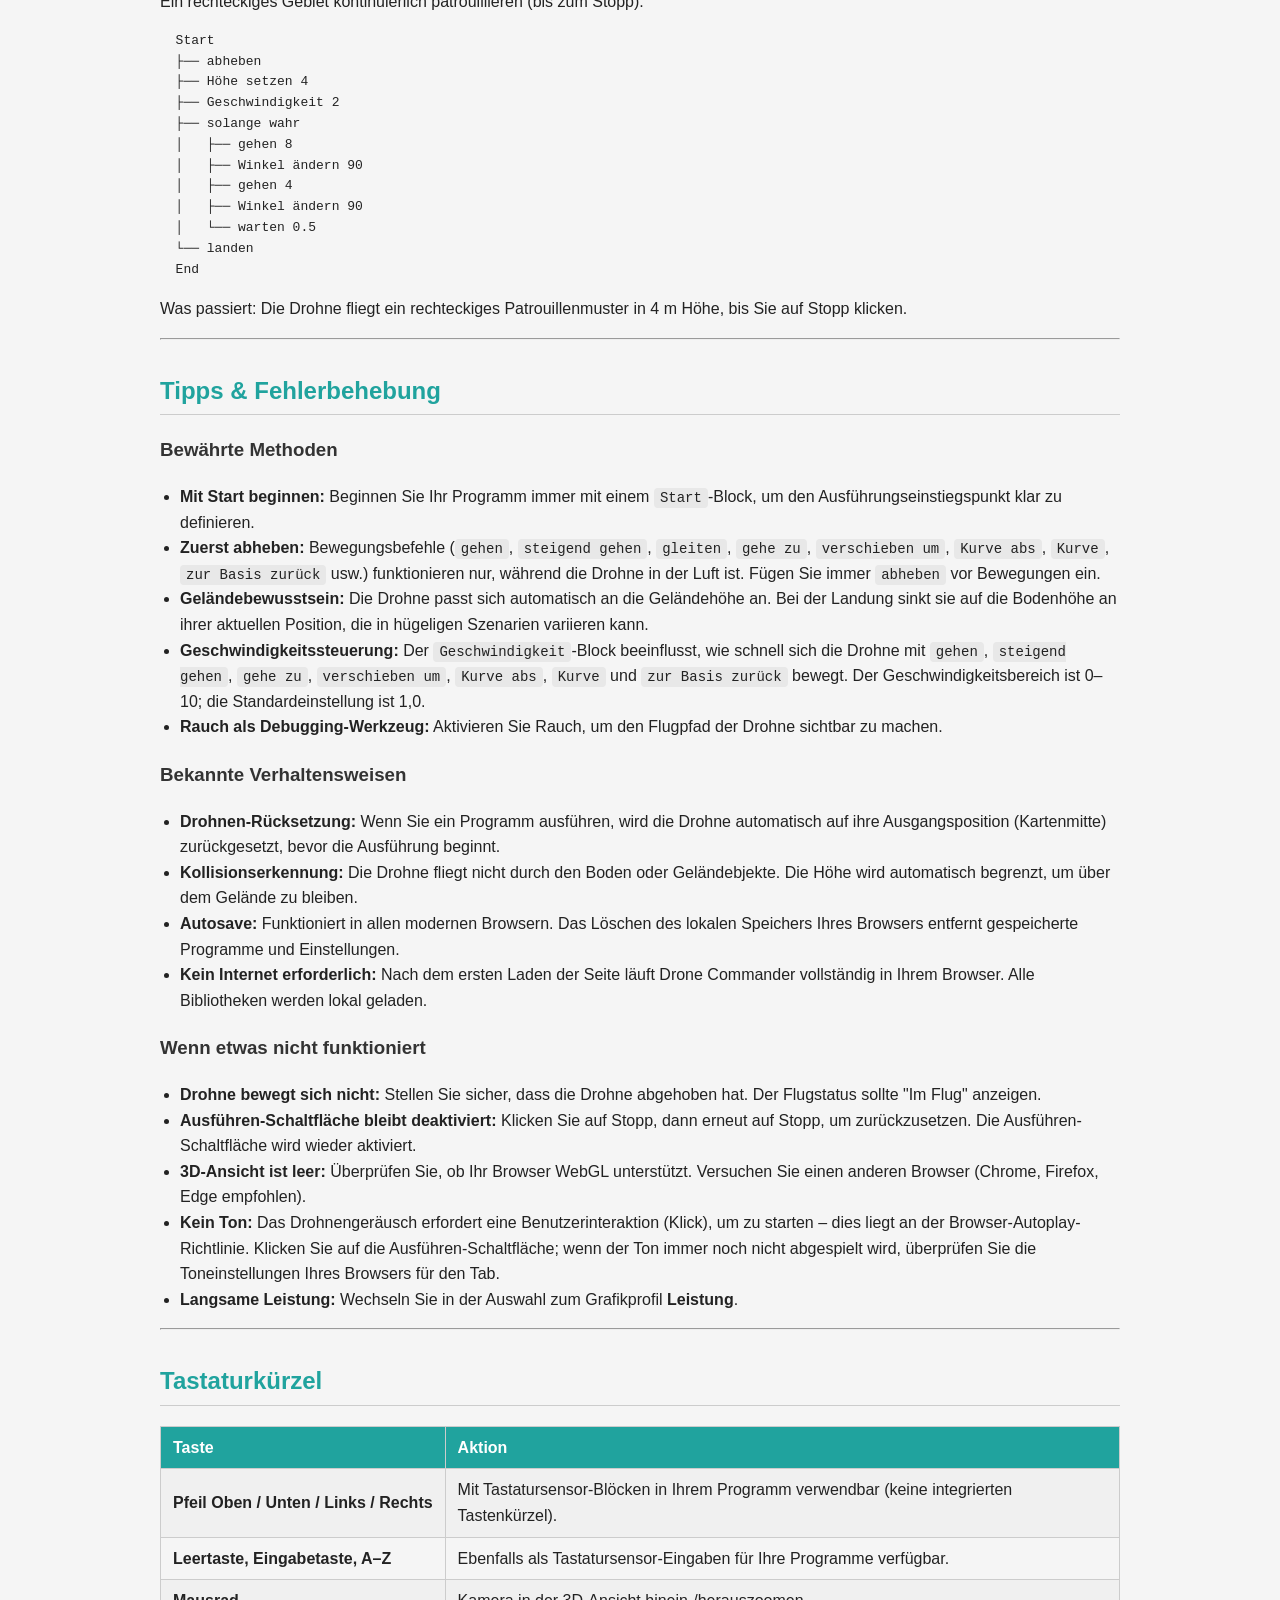
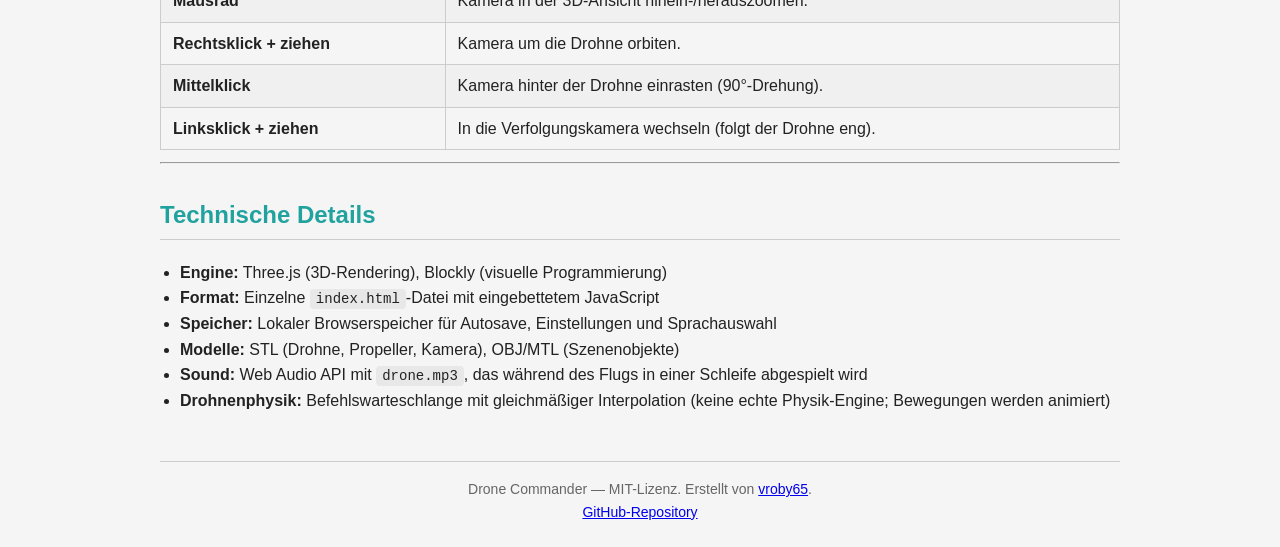
==== commit f8fb4cc9: "Make move by follow drone direction" ====
--- a/doc/help-de.html
+++ b/doc/help-de.html
@@ -287,7 +287,7 @@
   </tr>
   <tr>
     <td><code>verschieben um x [X] y [Y] z [Z]</code></td>
-    <td>Verschiebt die Drohne relativ zu ihrer aktuellen Position. Die Drohne dreht sich und neigt sich mit der aktuellen Geschwindigkeit zum Ziel.</td>
+    <td>Bewegt die Drohne relativ zu ihrer aktuellen Richtung: X steht für rechts/links, Y für hoch/runter und Z für vorwärts/rückwärts. Die Drohne behält ihre Richtung bei und verwendet die aktuelle Geschwindigkeit.</td>
     <td>Ja</td>
   </tr>
   <tr>
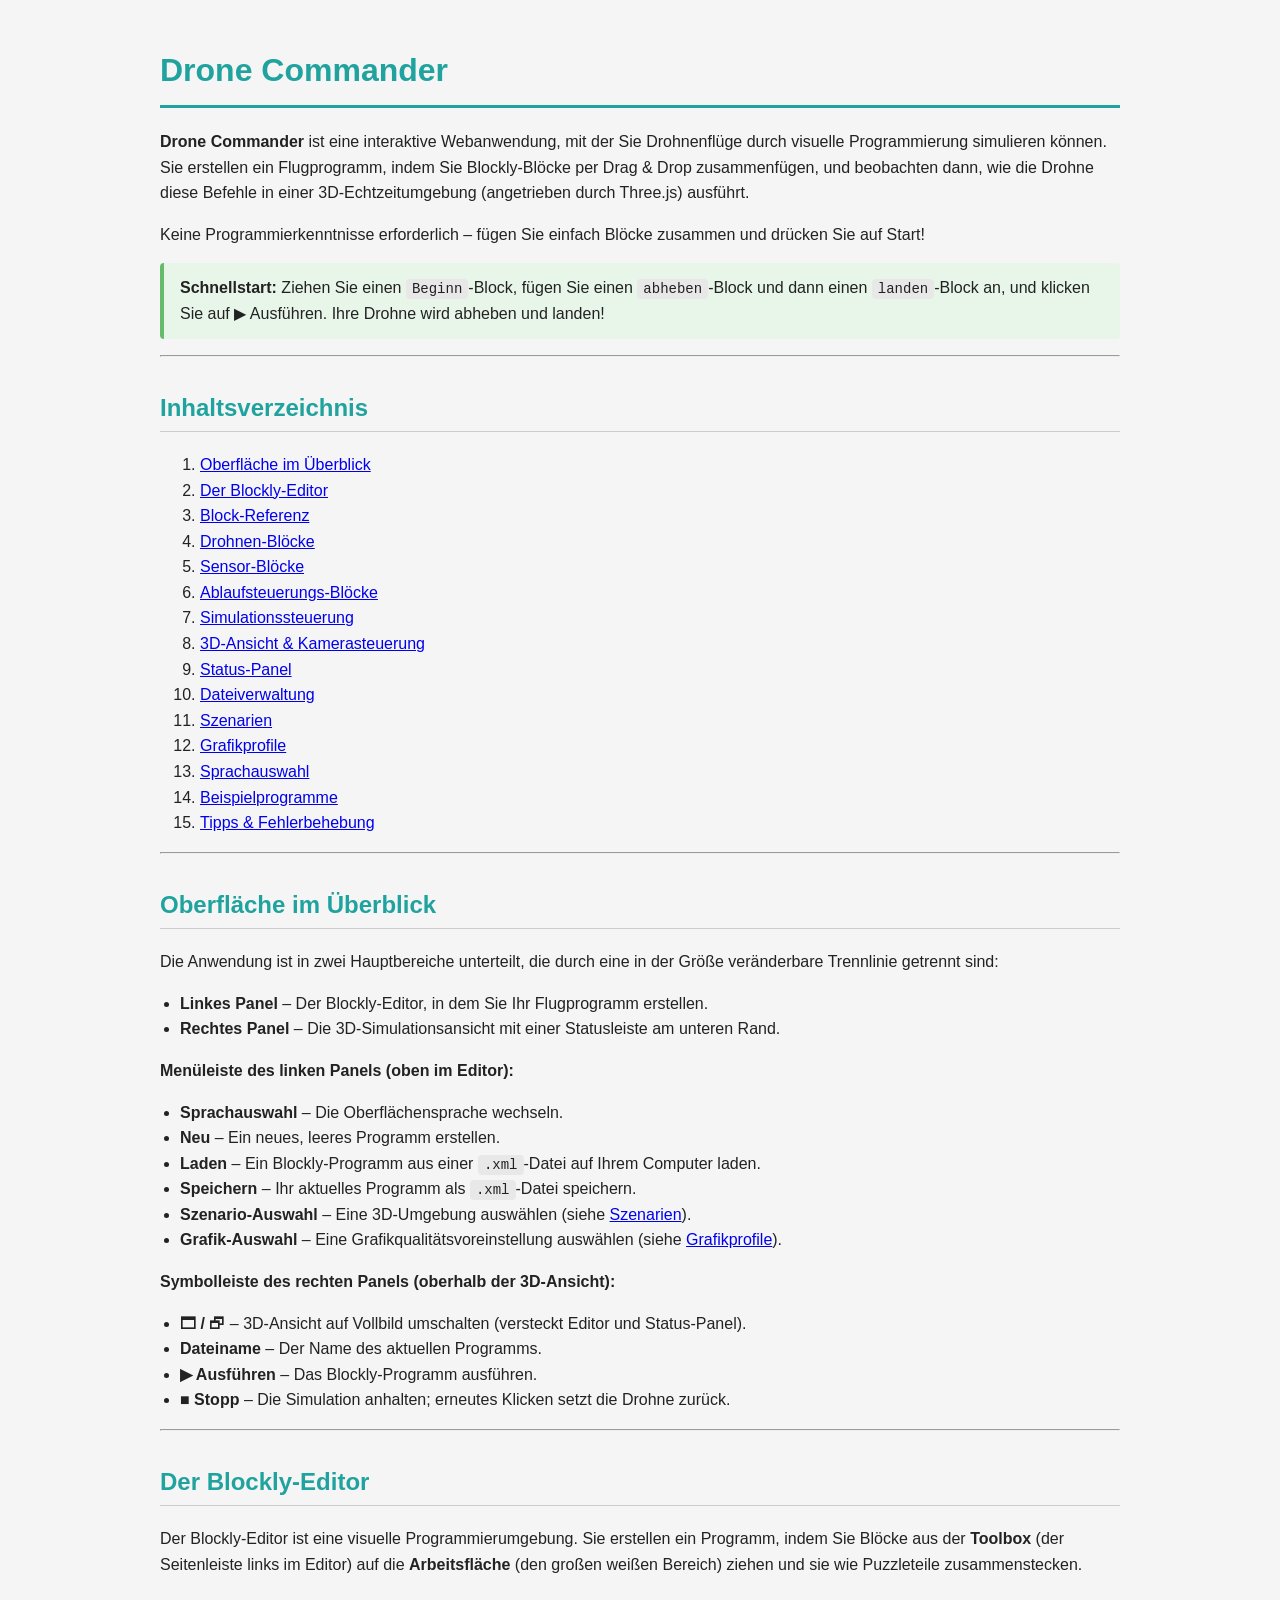
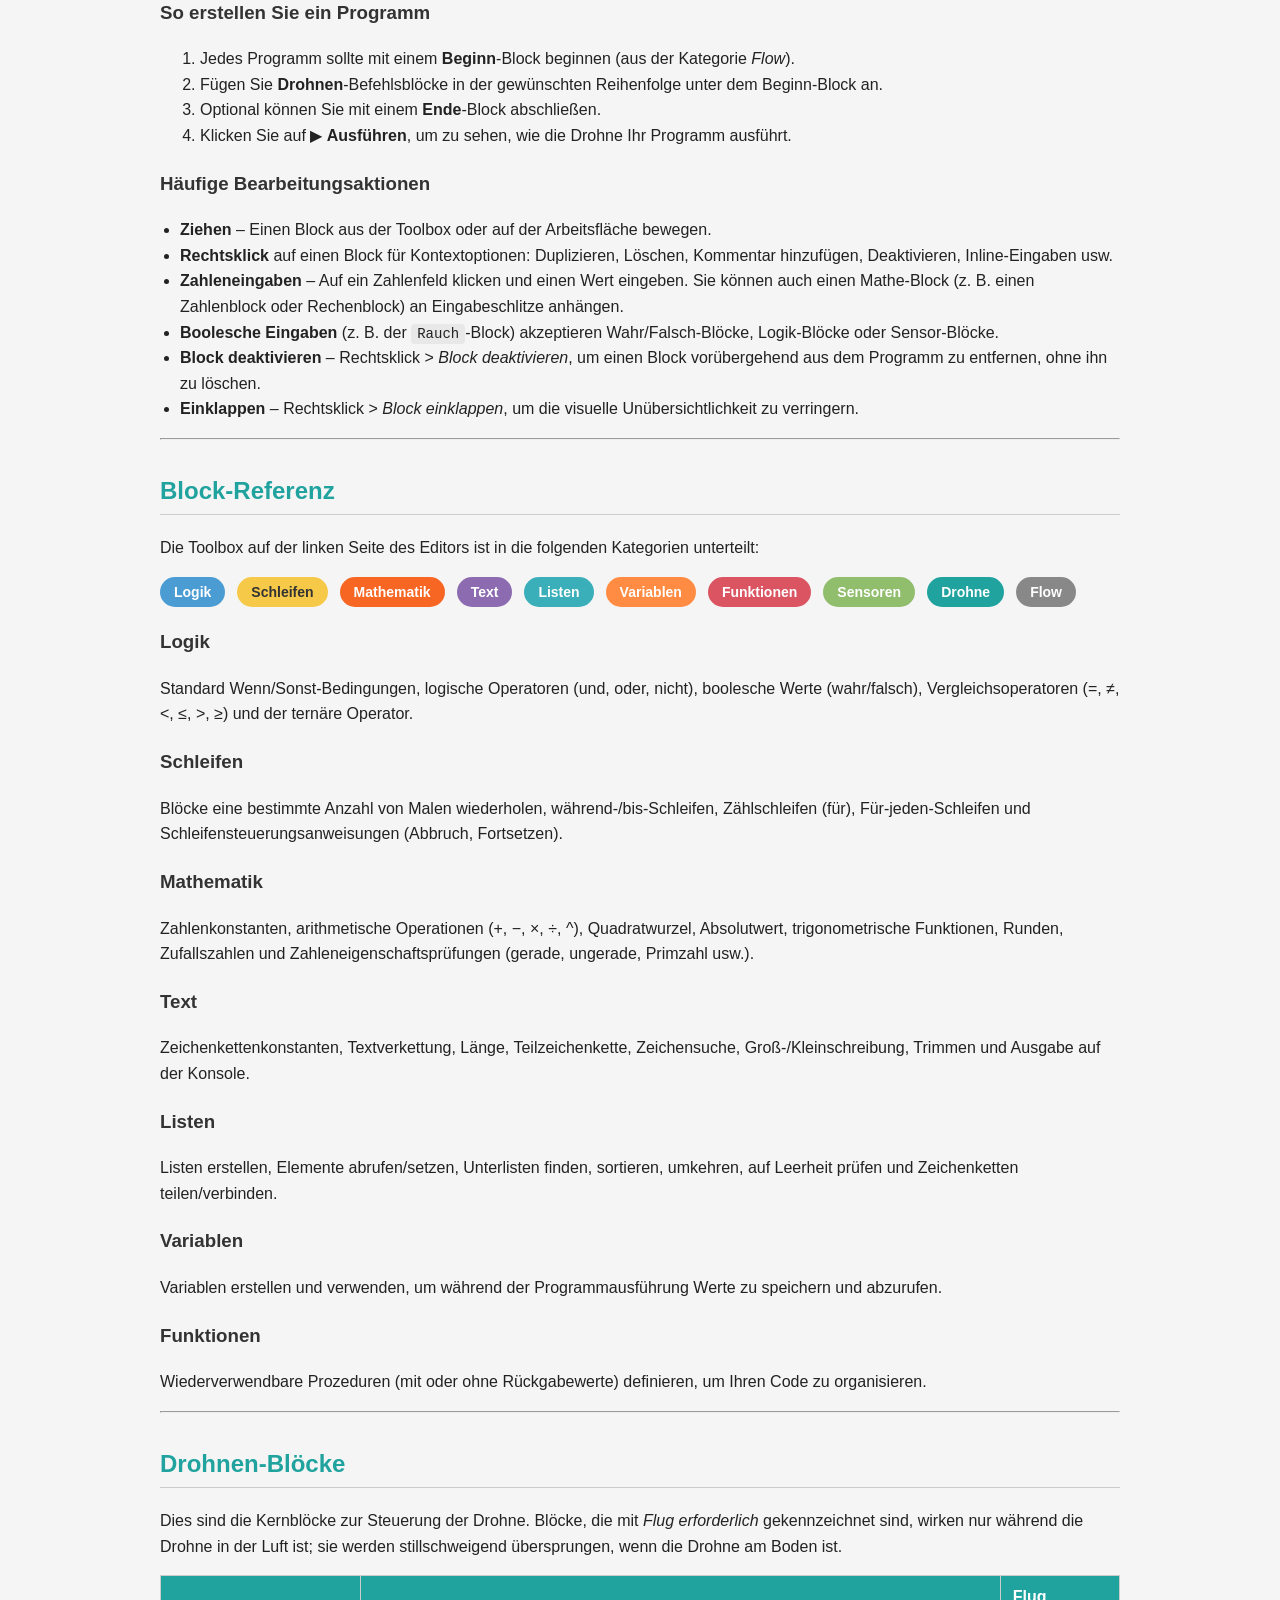
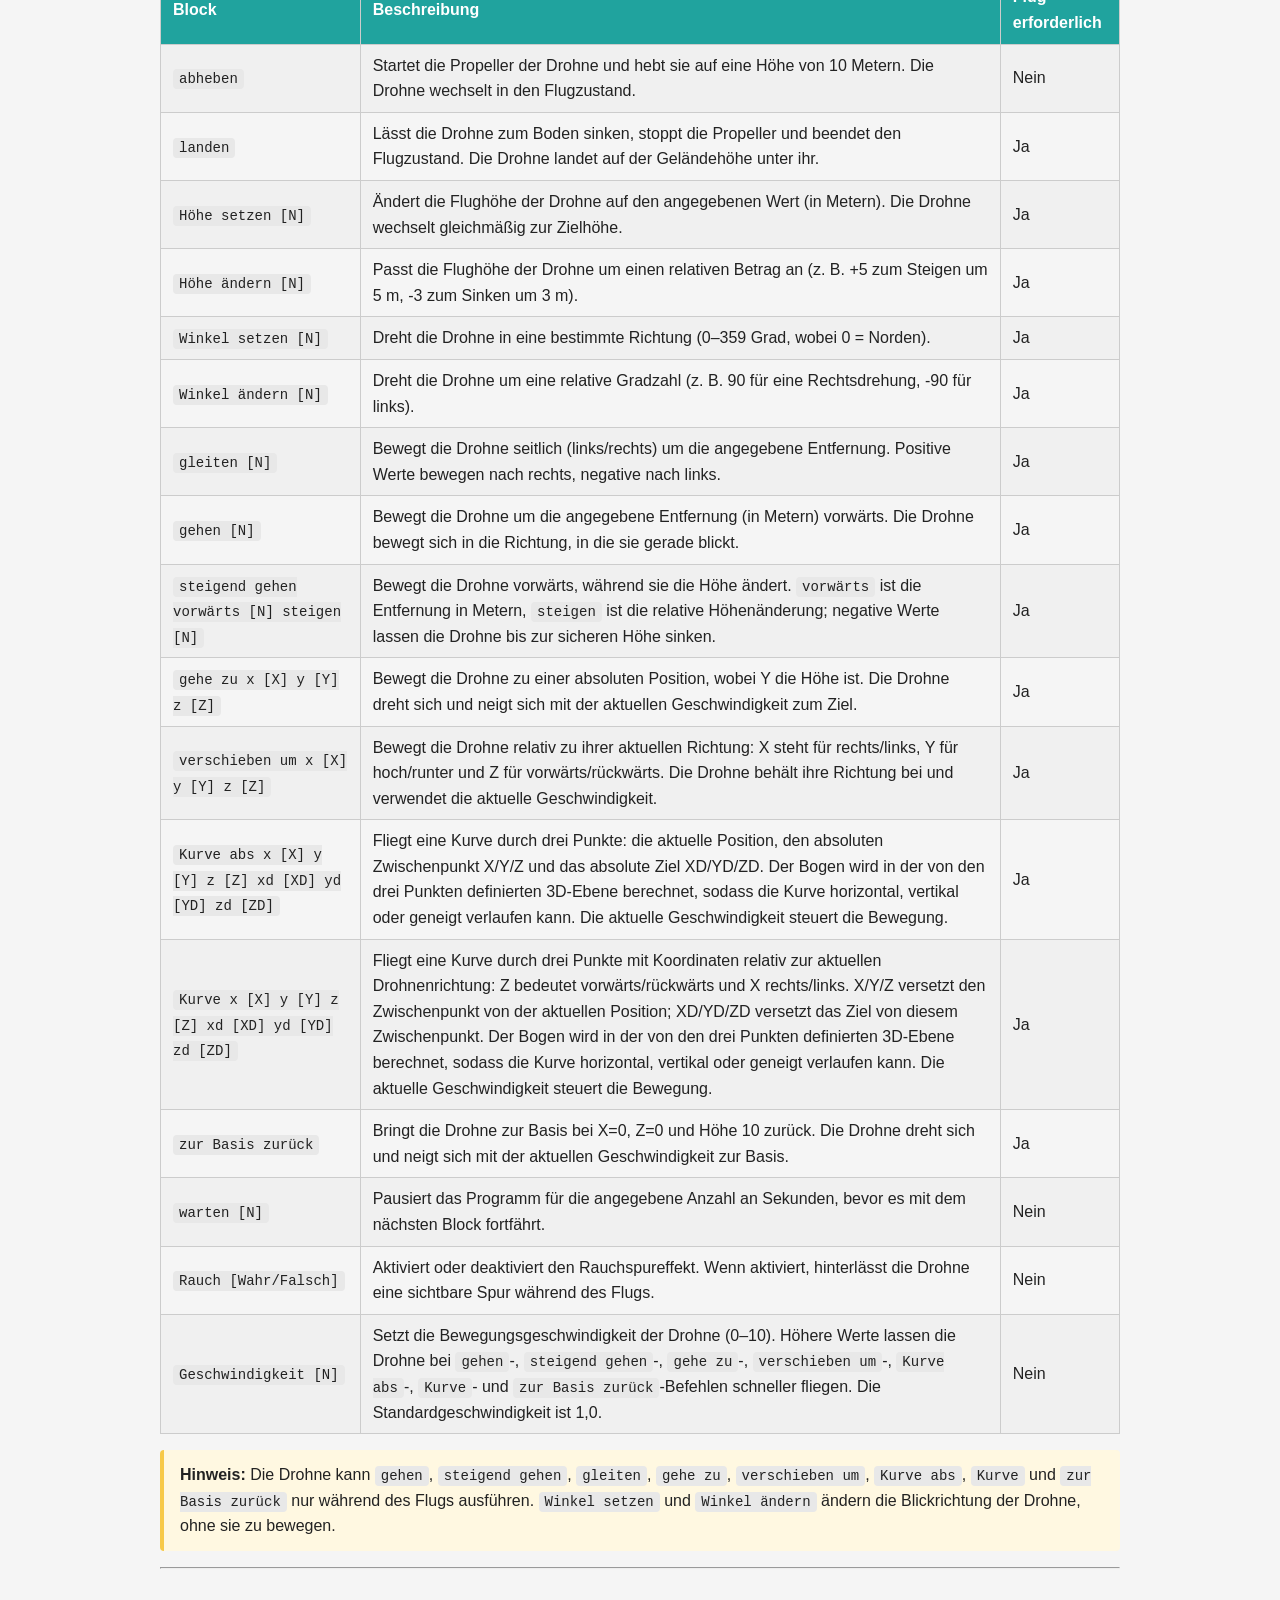
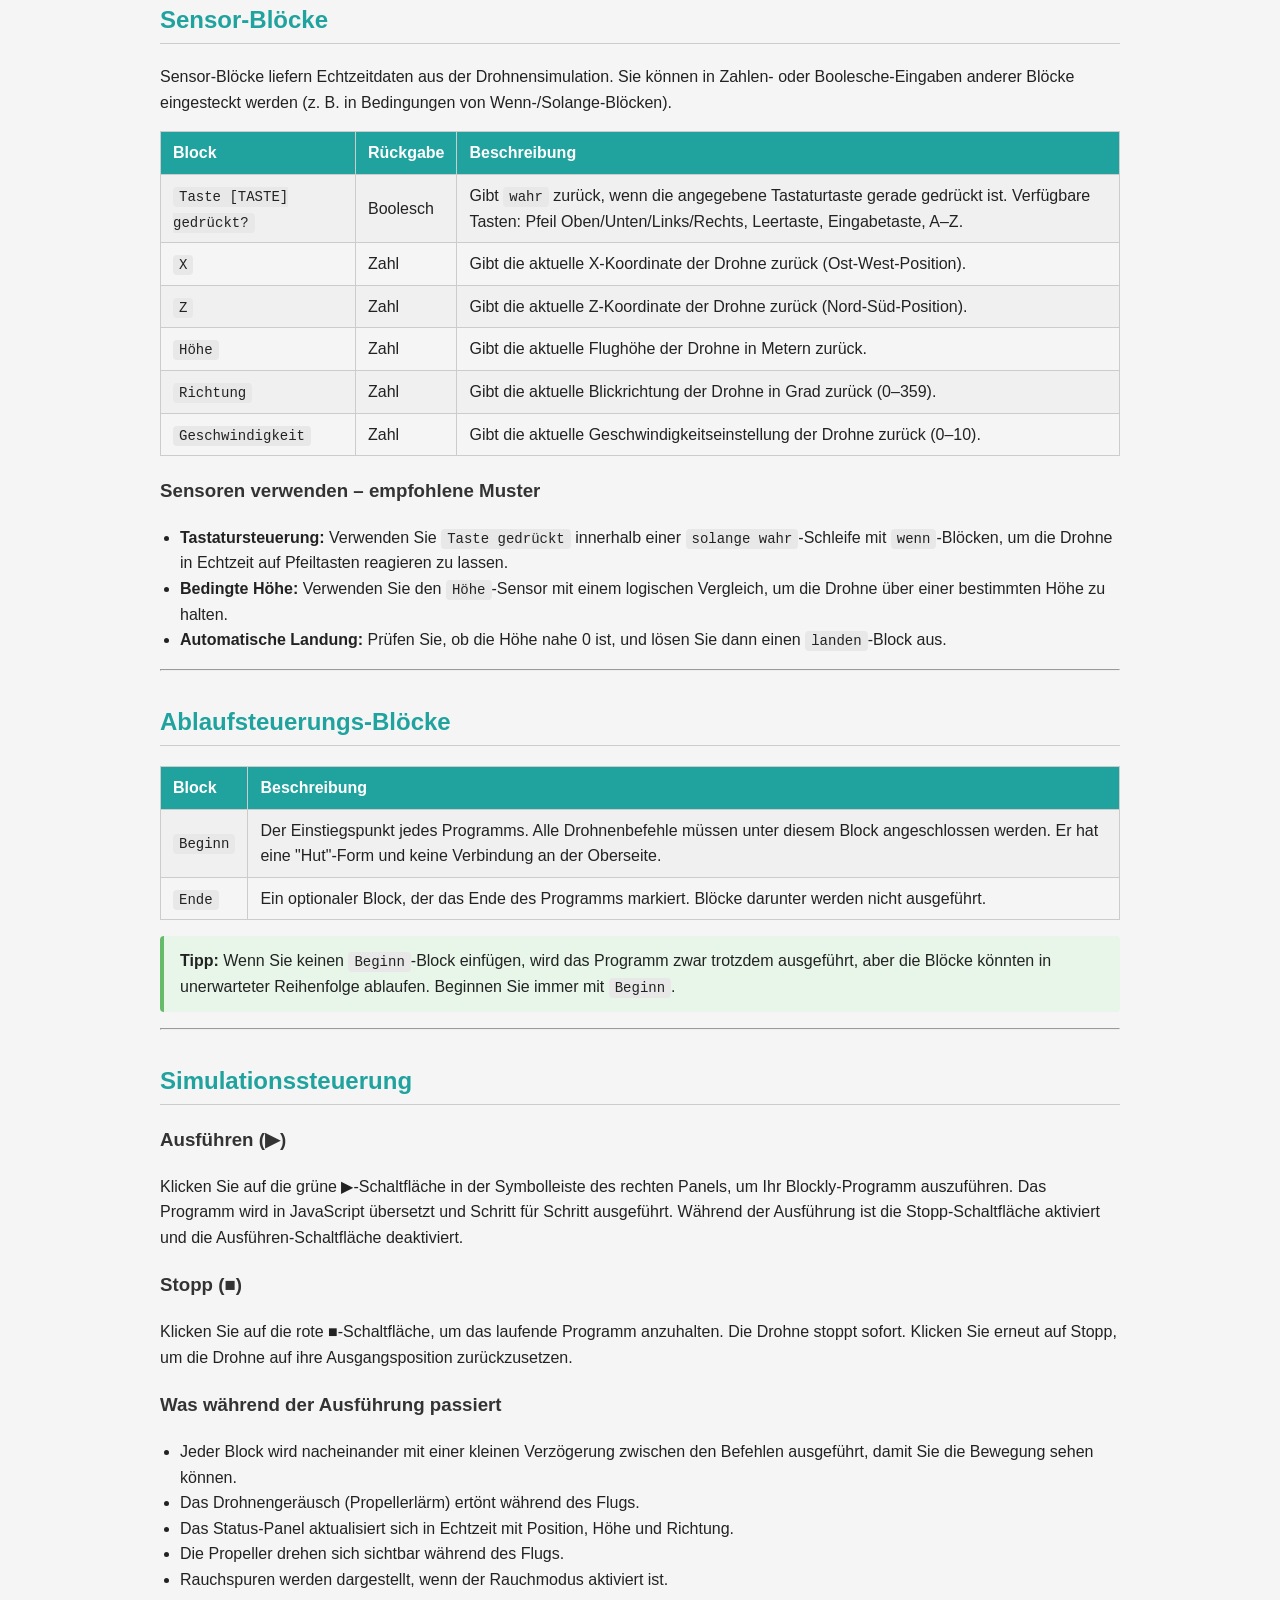
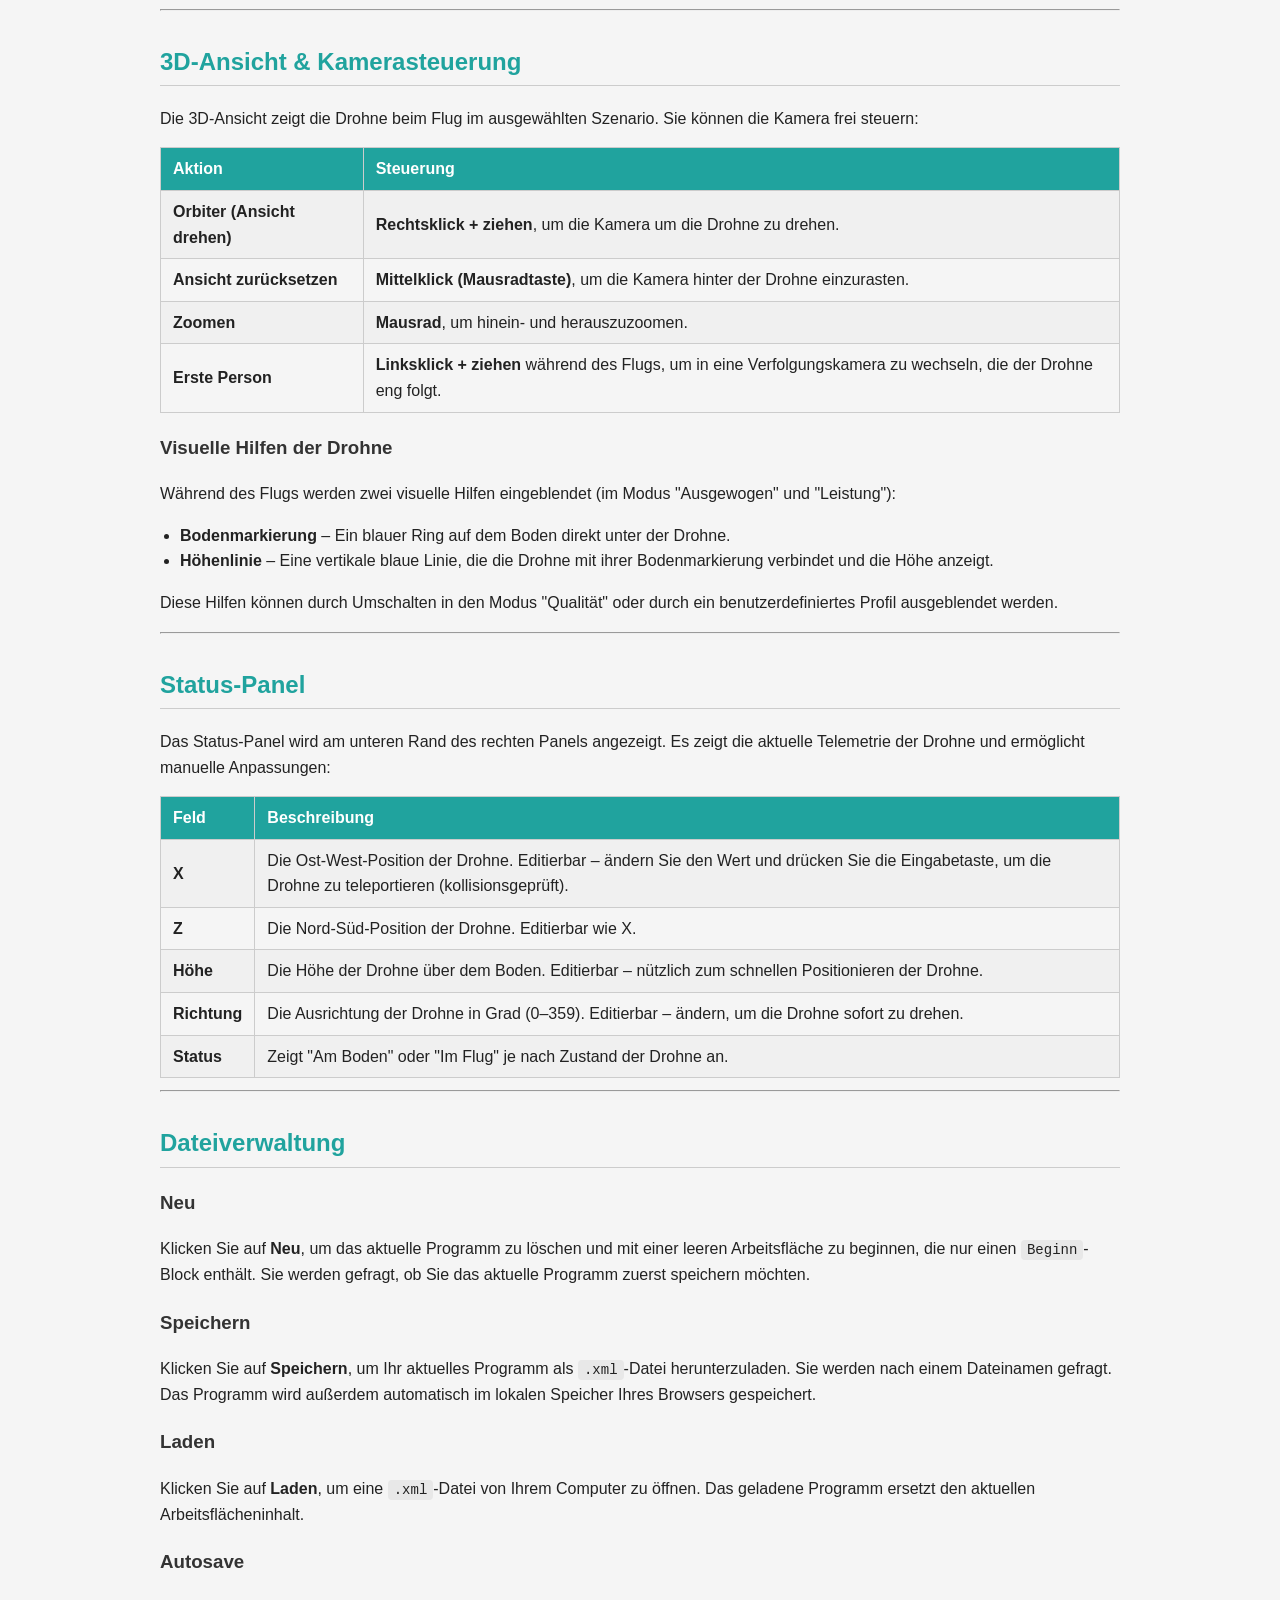
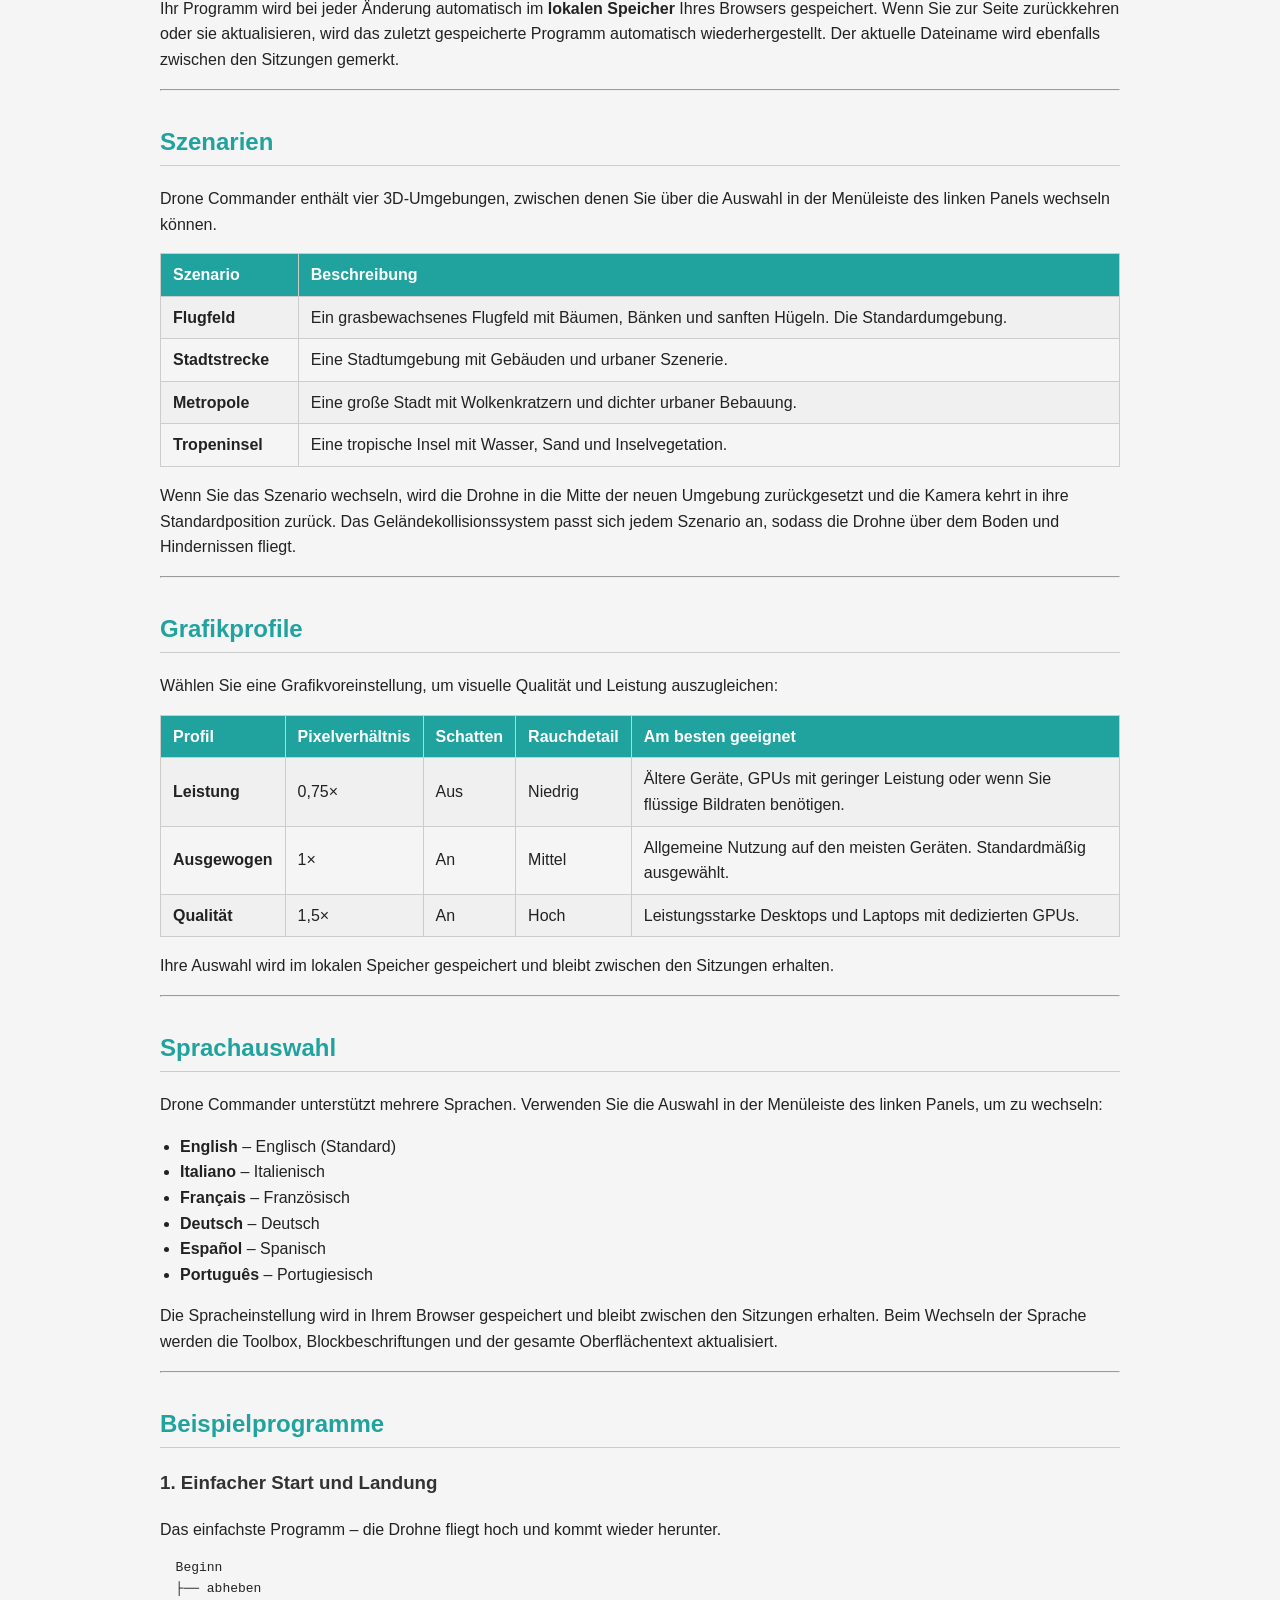
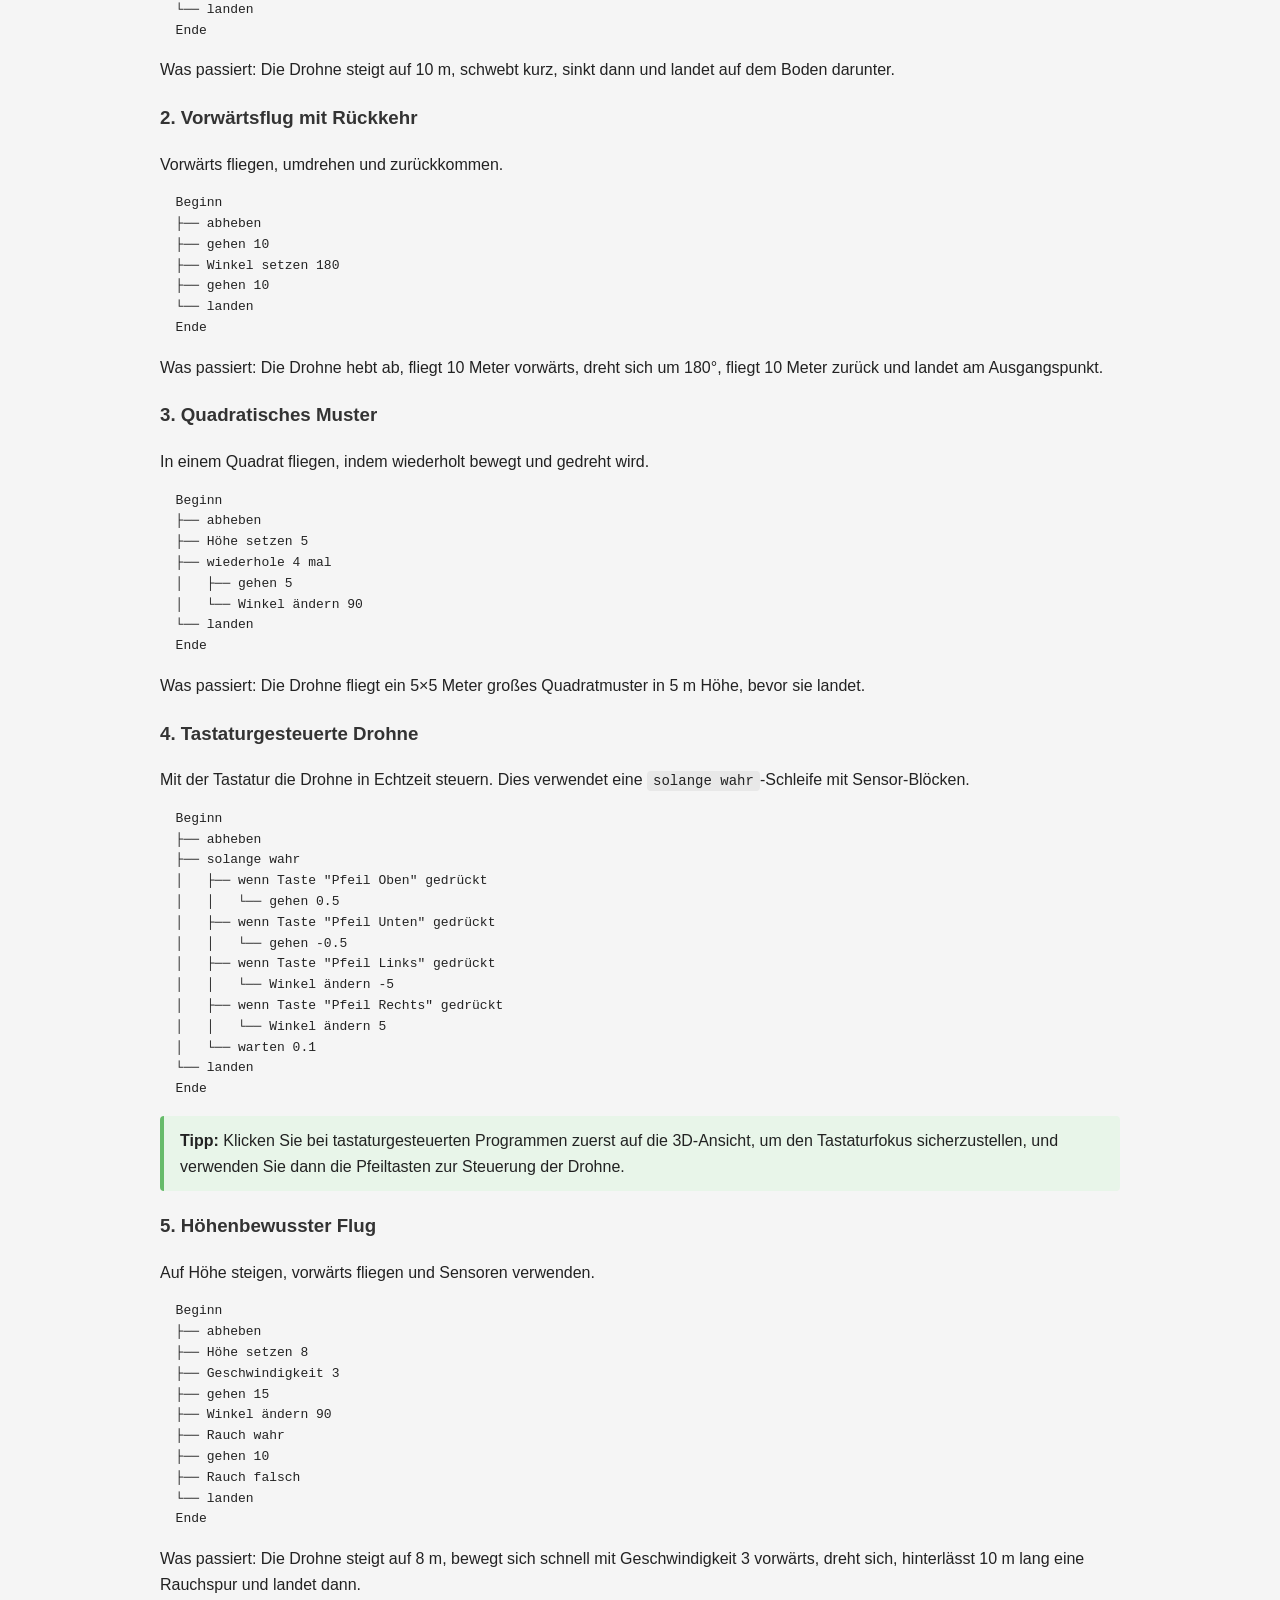
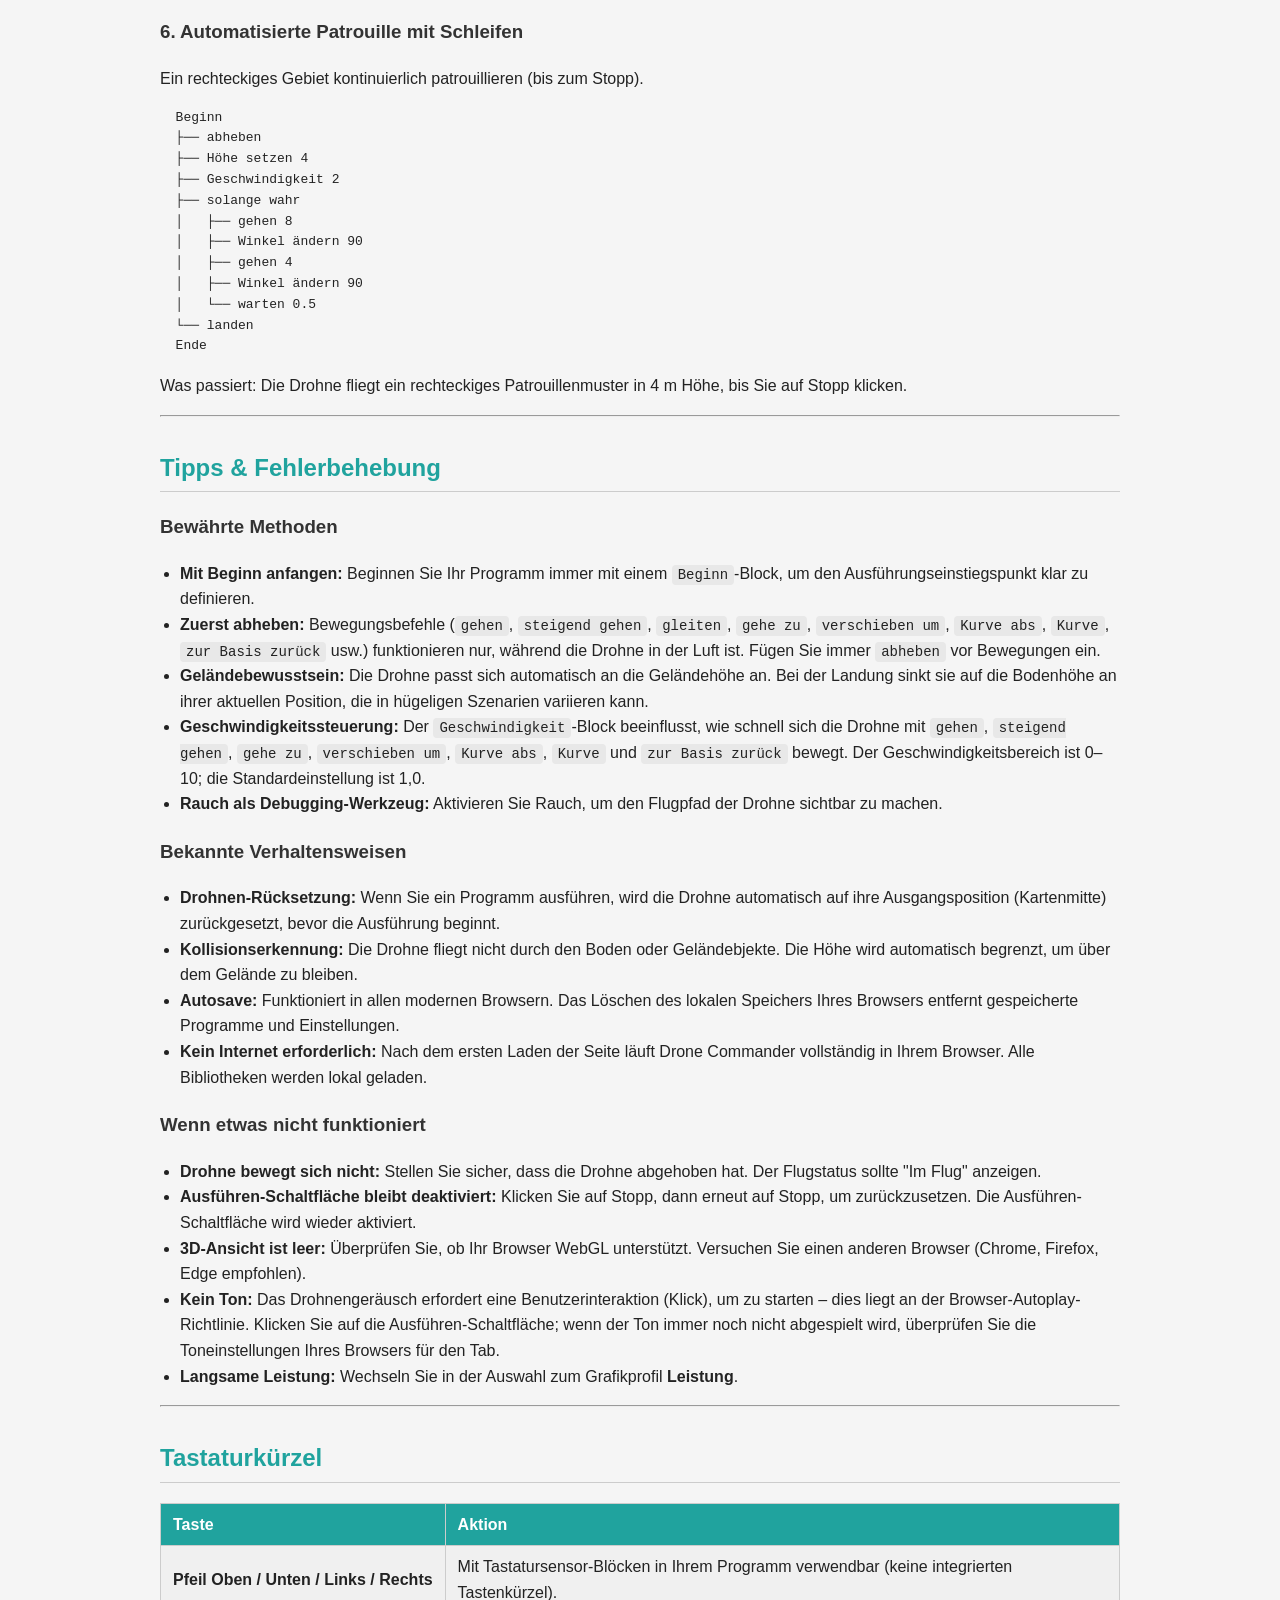
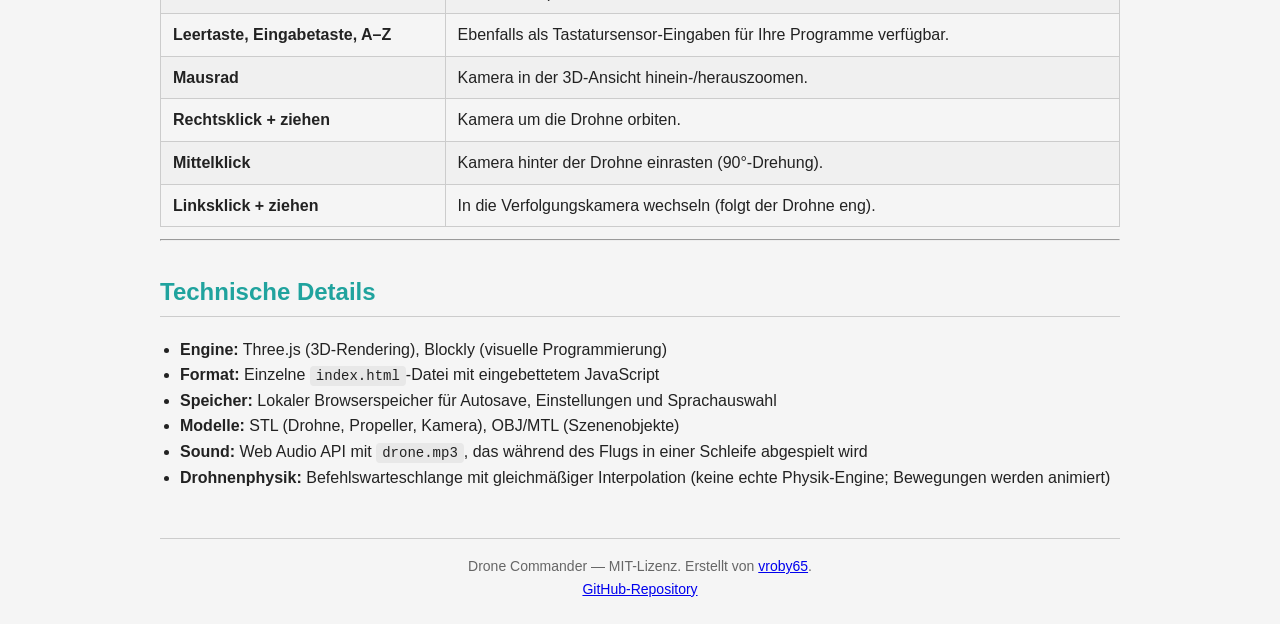
==== commit a29862d2: "Fix vertical curve arcs and localize flow blocks" ====
--- a/doc/help-de.html
+++ b/doc/help-de.html
@@ -106,7 +106,7 @@
 <p>Keine Programmierkenntnisse erforderlich – f&uuml;gen Sie einfach Blöcke zusammen und dr&uuml;cken Sie auf Start!</p>
 
 <div class="tip">
-  <strong>Schnellstart:</strong> Ziehen Sie einen <code>Start</code>-Block, f&uuml;gen Sie einen <code>abheben</code>-Block und dann einen <code>landen</code>-Block an, und klicken Sie auf ▶ Ausf&uuml;hren. Ihre Drohne wird abheben und landen!
+  <strong>Schnellstart:</strong> Ziehen Sie einen <code>Beginn</code>-Block, f&uuml;gen Sie einen <code>abheben</code>-Block und dann einen <code>landen</code>-Block an, und klicken Sie auf ▶ Ausf&uuml;hren. Ihre Drohne wird abheben und landen!
 </div>
 
 <hr>
@@ -167,9 +167,9 @@
 
 <h3>So erstellen Sie ein Programm</h3>
 <ol>
-  <li>Jedes Programm sollte mit einem <strong>Start</strong>-Block beginnen (aus der Kategorie <em>Flow</em>).</li>
-  <li>F&uuml;gen Sie <strong>Drohnen</strong>-Befehlsblöcke in der gew&uuml;nschten Reihenfolge unter dem Start-Block an.</li>
-  <li>Optional k&ouml;nnen Sie mit einem <strong>End</strong>-Block abschlie&szlig;en.</li>
+  <li>Jedes Programm sollte mit einem <strong>Beginn</strong>-Block beginnen (aus der Kategorie <em>Flow</em>).</li>
+  <li>F&uuml;gen Sie <strong>Drohnen</strong>-Befehlsblöcke in der gew&uuml;nschten Reihenfolge unter dem Beginn-Block an.</li>
+  <li>Optional k&ouml;nnen Sie mit einem <strong>Ende</strong>-Block abschlie&szlig;en.</li>
   <li>Klicken Sie auf ▶ <strong>Ausf&uuml;hren</strong>, um zu sehen, wie die Drohne Ihr Programm ausf&uuml;hrt.</li>
 </ol>
 
@@ -292,12 +292,12 @@
   </tr>
   <tr>
     <td><code>Kurve abs x [X] y [Y] z [Z] xd [XD] yd [YD] zd [ZD]</code></td>
-    <td>Fliegt eine Kurve durch drei Punkte: die aktuelle Position, den absoluten Zwischenpunkt X/Y/Z und das absolute Ziel XD/YD/ZD. Die aktuelle Geschwindigkeit steuert die Bewegung.</td>
+    <td>Fliegt eine Kurve durch drei Punkte: die aktuelle Position, den absoluten Zwischenpunkt X/Y/Z und das absolute Ziel XD/YD/ZD. Der Bogen wird in der von den drei Punkten definierten 3D-Ebene berechnet, sodass die Kurve horizontal, vertikal oder geneigt verlaufen kann. Die aktuelle Geschwindigkeit steuert die Bewegung.</td>
     <td>Ja</td>
   </tr>
   <tr>
     <td><code>Kurve x [X] y [Y] z [Z] xd [XD] yd [YD] zd [ZD]</code></td>
-    <td>Fliegt eine Kurve durch drei Punkte mit Koordinaten relativ zur aktuellen Drohnenrichtung: Z bedeutet vorwärts/rückwärts und X rechts/links. X/Y/Z versetzt den Zwischenpunkt von der aktuellen Position; XD/YD/ZD versetzt das Ziel von diesem Zwischenpunkt. Die aktuelle Geschwindigkeit steuert die Bewegung.</td>
+    <td>Fliegt eine Kurve durch drei Punkte mit Koordinaten relativ zur aktuellen Drohnenrichtung: Z bedeutet vorwärts/rückwärts und X rechts/links. X/Y/Z versetzt den Zwischenpunkt von der aktuellen Position; XD/YD/ZD versetzt das Ziel von diesem Zwischenpunkt. Der Bogen wird in der von den drei Punkten definierten 3D-Ebene berechnet, sodass die Kurve horizontal, vertikal oder geneigt verlaufen kann. Die aktuelle Geschwindigkeit steuert die Bewegung.</td>
     <td>Ja</td>
   </tr>
   <tr>
@@ -387,17 +387,17 @@
     <th>Beschreibung</th>
   </tr>
   <tr>
-    <td><code>Start</code></td>
+    <td><code>Beginn</code></td>
     <td>Der Einstiegspunkt jedes Programms. Alle Drohnenbefehle m&uuml;ssen unter diesem Block angeschlossen werden. Er hat eine "Hut"-Form und keine Verbindung an der Oberseite.</td>
   </tr>
   <tr>
-    <td><code>End</code></td>
+    <td><code>Ende</code></td>
     <td>Ein optionaler Block, der das Ende des Programms markiert. Blöcke darunter werden nicht ausgef&uuml;hrt.</td>
   </tr>
 </table>
 
 <div class="tip">
-  <strong>Tipp:</strong> Wenn Sie keinen <code>Start</code>-Block einf&uuml;gen, wird das Programm zwar trotzdem ausgef&uuml;hrt, aber die Blöcke könnten in unerwarteter Reihenfolge ablaufen. Beginnen Sie immer mit <code>Start</code>.
+  <strong>Tipp:</strong> Wenn Sie keinen <code>Beginn</code>-Block einf&uuml;gen, wird das Programm zwar trotzdem ausgef&uuml;hrt, aber die Blöcke könnten in unerwarteter Reihenfolge ablaufen. Beginnen Sie immer mit <code>Beginn</code>.
 </div>
 
 <hr>
@@ -494,7 +494,7 @@
 <h2 id="files">Dateiverwaltung</h2>
 
 <h3>Neu</h3>
-<p>Klicken Sie auf <strong>Neu</strong>, um das aktuelle Programm zu l&ouml;schen und mit einer leeren Arbeitsfläche zu beginnen, die nur einen <code>Start</code>-Block enth&auml;lt. Sie werden gefragt, ob Sie das aktuelle Programm zuerst speichern m&ouml;chten.</p>
+<p>Klicken Sie auf <strong>Neu</strong>, um das aktuelle Programm zu l&ouml;schen und mit einer leeren Arbeitsfläche zu beginnen, die nur einen <code>Beginn</code>-Block enth&auml;lt. Sie werden gefragt, ob Sie das aktuelle Programm zuerst speichern m&ouml;chten.</p>
 
 <h3>Speichern</h3>
 <p>Klicken Sie auf <strong>Speichern</strong>, um Ihr aktuelles Programm als <code>.xml</code>-Datei herunterzuladen. Sie werden nach einem Dateinamen gefragt. Das Programm wird au&szlig;erdem automatisch im lokalen Speicher Ihres Browsers gespeichert.</p>
@@ -599,44 +599,44 @@
 <h3>1. Einfacher Start und Landung</h3>
 <p>Das einfachste Programm – die Drohne fliegt hoch und kommt wieder herunter.</p>
 <pre>
-  Start
+  Beginn
   ├── abheben
   └── landen
-  End</pre>
+  Ende</pre>
 
 <p>Was passiert: Die Drohne steigt auf 10 m, schwebt kurz, sinkt dann und landet auf dem Boden darunter.</p>
 
 <h3>2. Vorw&auml;rtsflug mit R&uuml;ckkehr</h3>
 <p>Vorw&auml;rts fliegen, umdrehen und zur&uuml;ckkommen.</p>
 <pre>
-  Start
+  Beginn
   ├── abheben
   ├── gehen 10
   ├── Winkel setzen 180
   ├── gehen 10
   └── landen
-  End</pre>
+  Ende</pre>
 
 <p>Was passiert: Die Drohne hebt ab, fliegt 10 Meter vorw&auml;rts, dreht sich um 180°, fliegt 10 Meter zur&uuml;ck und landet am Ausgangspunkt.</p>
 
 <h3>3. Quadratisches Muster</h3>
 <p>In einem Quadrat fliegen, indem wiederholt bewegt und gedreht wird.</p>
 <pre>
-  Start
+  Beginn
   ├── abheben
   ├── H&ouml;he setzen 5
   ├── wiederhole 4 mal
   │   ├── gehen 5
   │   └── Winkel &auml;ndern 90
   └── landen
-  End</pre>
+  Ende</pre>
 
 <p>Was passiert: Die Drohne fliegt ein 5×5 Meter gro&szlig;es Quadratmuster in 5 m H&ouml;he, bevor sie landet.</p>
 
 <h3>4. Tastaturgesteuerte Drohne</h3>
 <p>Mit der Tastatur die Drohne in Echtzeit steuern. Dies verwendet eine <code>solange wahr</code>-Schleife mit Sensor-Blöcken.</p>
 <pre>
-  Start
+  Beginn
   ├── abheben
   ├── solange wahr
   │   ├── wenn Taste "Pfeil Oben" gedr&uuml;ckt
@@ -649,7 +649,7 @@
   │   │   └── Winkel &auml;ndern 5
   │   └── warten 0.1
   └── landen
-  End</pre>
+  Ende</pre>
 
 <div class="tip">
   <strong>Tipp:</strong> Klicken Sie bei tastaturgesteuerten Programmen zuerst auf die 3D-Ansicht, um den Tastaturfokus sicherzustellen, und verwenden Sie dann die Pfeiltasten zur Steuerung der Drohne.
@@ -658,7 +658,7 @@
 <h3>5. H&ouml;henbewusster Flug</h3>
 <p>Auf H&ouml;he steigen, vorw&auml;rts fliegen und Sensoren verwenden.</p>
 <pre>
-  Start
+  Beginn
   ├── abheben
   ├── H&ouml;he setzen 8
   ├── Geschwindigkeit 3
@@ -668,14 +668,14 @@
   ├── gehen 10
   ├── Rauch falsch
   └── landen
-  End</pre>
+  Ende</pre>
 
 <p>Was passiert: Die Drohne steigt auf 8 m, bewegt sich schnell mit Geschwindigkeit 3 vorw&auml;rts, dreht sich, hinterl&auml;sst 10 m lang eine Rauchspur und landet dann.</p>
 
 <h3>6. Automatisierte Patrouille mit Schleifen</h3>
 <p>Ein rechteckiges Gebiet kontinuierlich patrouillieren (bis zum Stopp).</p>
 <pre>
-  Start
+  Beginn
   ├── abheben
   ├── H&ouml;he setzen 4
   ├── Geschwindigkeit 2
@@ -686,7 +686,7 @@
   │   ├── Winkel &auml;ndern 90
   │   └── warten 0.5
   └── landen
-  End</pre>
+  Ende</pre>
 
 <p>Was passiert: Die Drohne fliegt ein rechteckiges Patrouillenmuster in 4 m H&ouml;he, bis Sie auf Stopp klicken.</p>
 
@@ -696,7 +696,7 @@
 
 <h3>Bewährte Methoden</h3>
 <ul>
-  <li><strong>Mit Start beginnen:</strong> Beginnen Sie Ihr Programm immer mit einem <code>Start</code>-Block, um den Ausf&uuml;hrungseinstiegspunkt klar zu definieren.</li>
+  <li><strong>Mit Beginn anfangen:</strong> Beginnen Sie Ihr Programm immer mit einem <code>Beginn</code>-Block, um den Ausf&uuml;hrungseinstiegspunkt klar zu definieren.</li>
   <li><strong>Zuerst abheben:</strong> Bewegungsbefehle (<code>gehen</code>, <code>steigend gehen</code>, <code>gleiten</code>, <code>gehe zu</code>, <code>verschieben um</code>, <code>Kurve abs</code>, <code>Kurve</code>, <code>zur Basis zur&uuml;ck</code> usw.) funktionieren nur, w&auml;hrend die Drohne in der Luft ist. F&uuml;gen Sie immer <code>abheben</code> vor Bewegungen ein.</li>
   <li><strong>Geländebewusstsein:</strong> Die Drohne passt sich automatisch an die Geländehöhe an. Bei der Landung sinkt sie auf die Bodenhöhe an ihrer aktuellen Position, die in hügeligen Szenarien variieren kann.</li>
   <li><strong>Geschwindigkeitssteuerung:</strong> Der <code>Geschwindigkeit</code>-Block beeinflusst, wie schnell sich die Drohne mit <code>gehen</code>, <code>steigend gehen</code>, <code>gehe zu</code>, <code>verschieben um</code>, <code>Kurve abs</code>, <code>Kurve</code> und <code>zur Basis zur&uuml;ck</code> bewegt. Der Geschwindigkeitsbereich ist 0–10; die Standardeinstellung ist 1,0.</li>
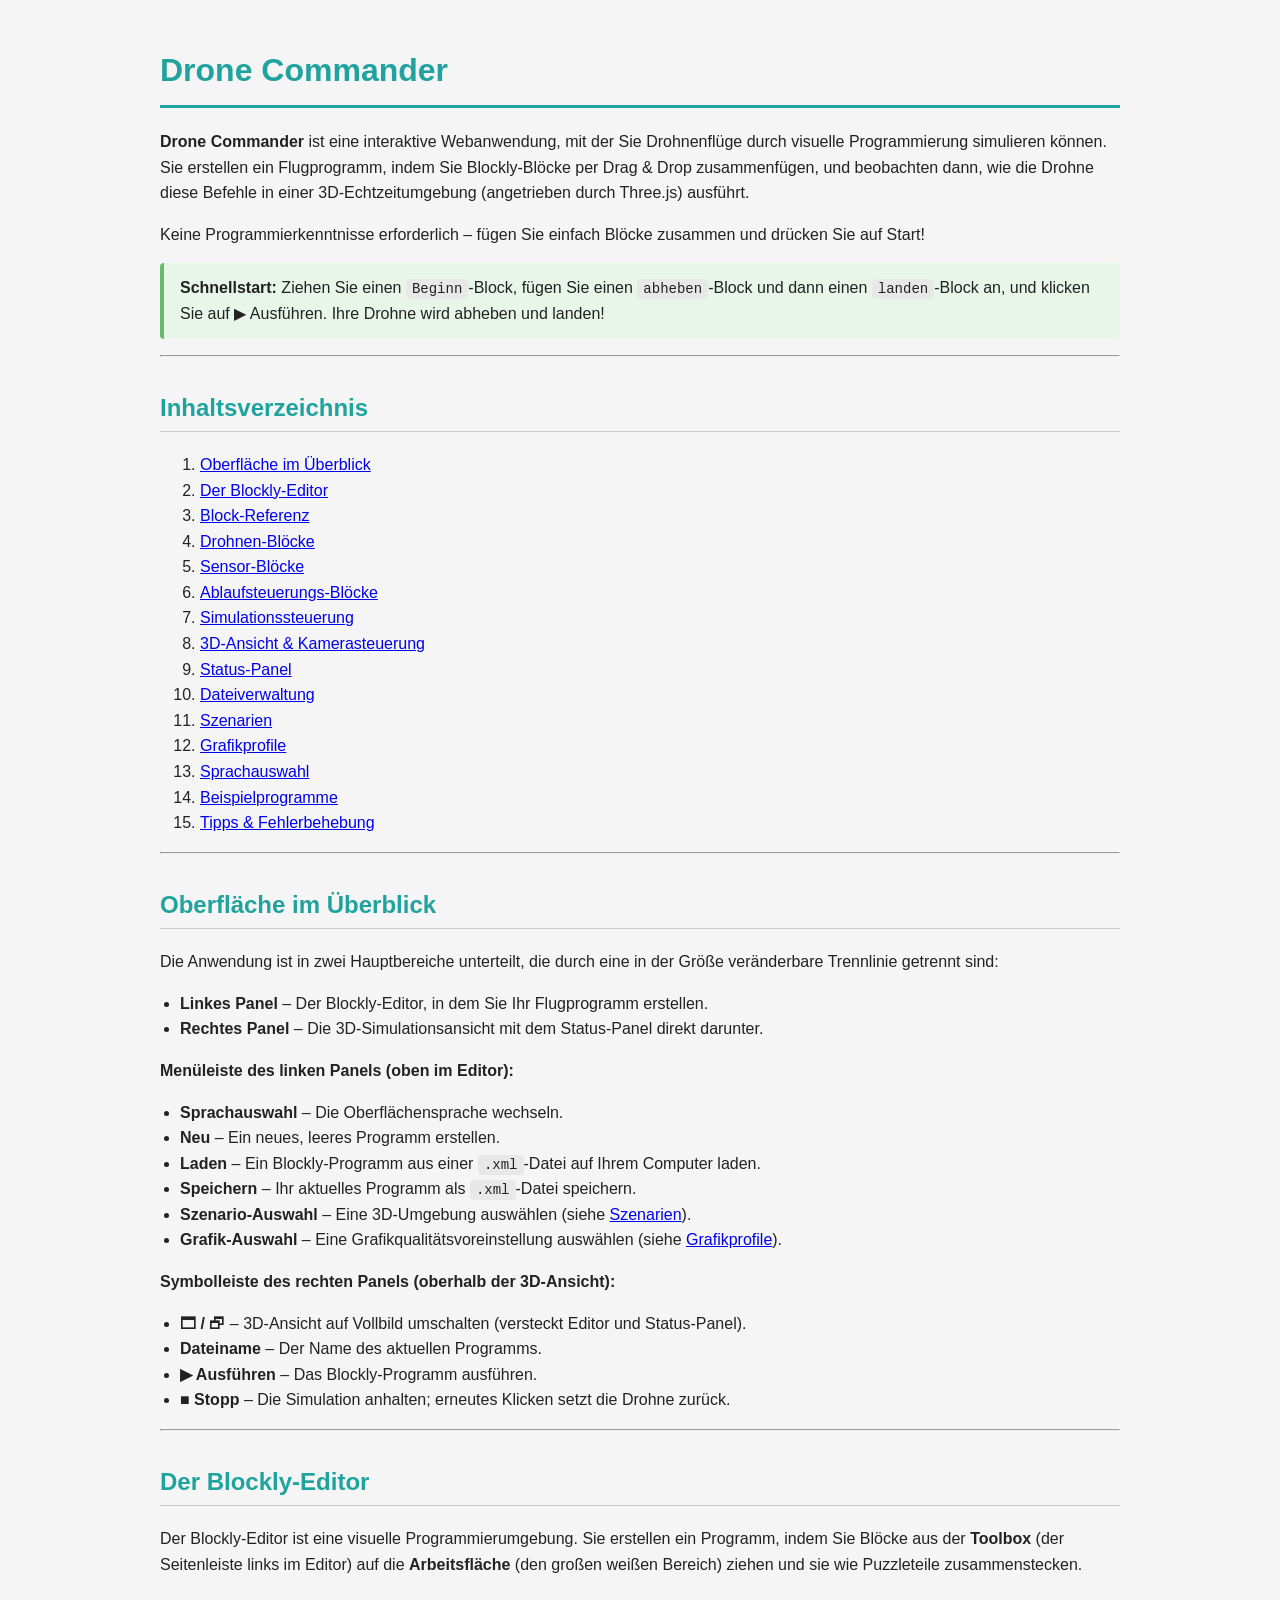
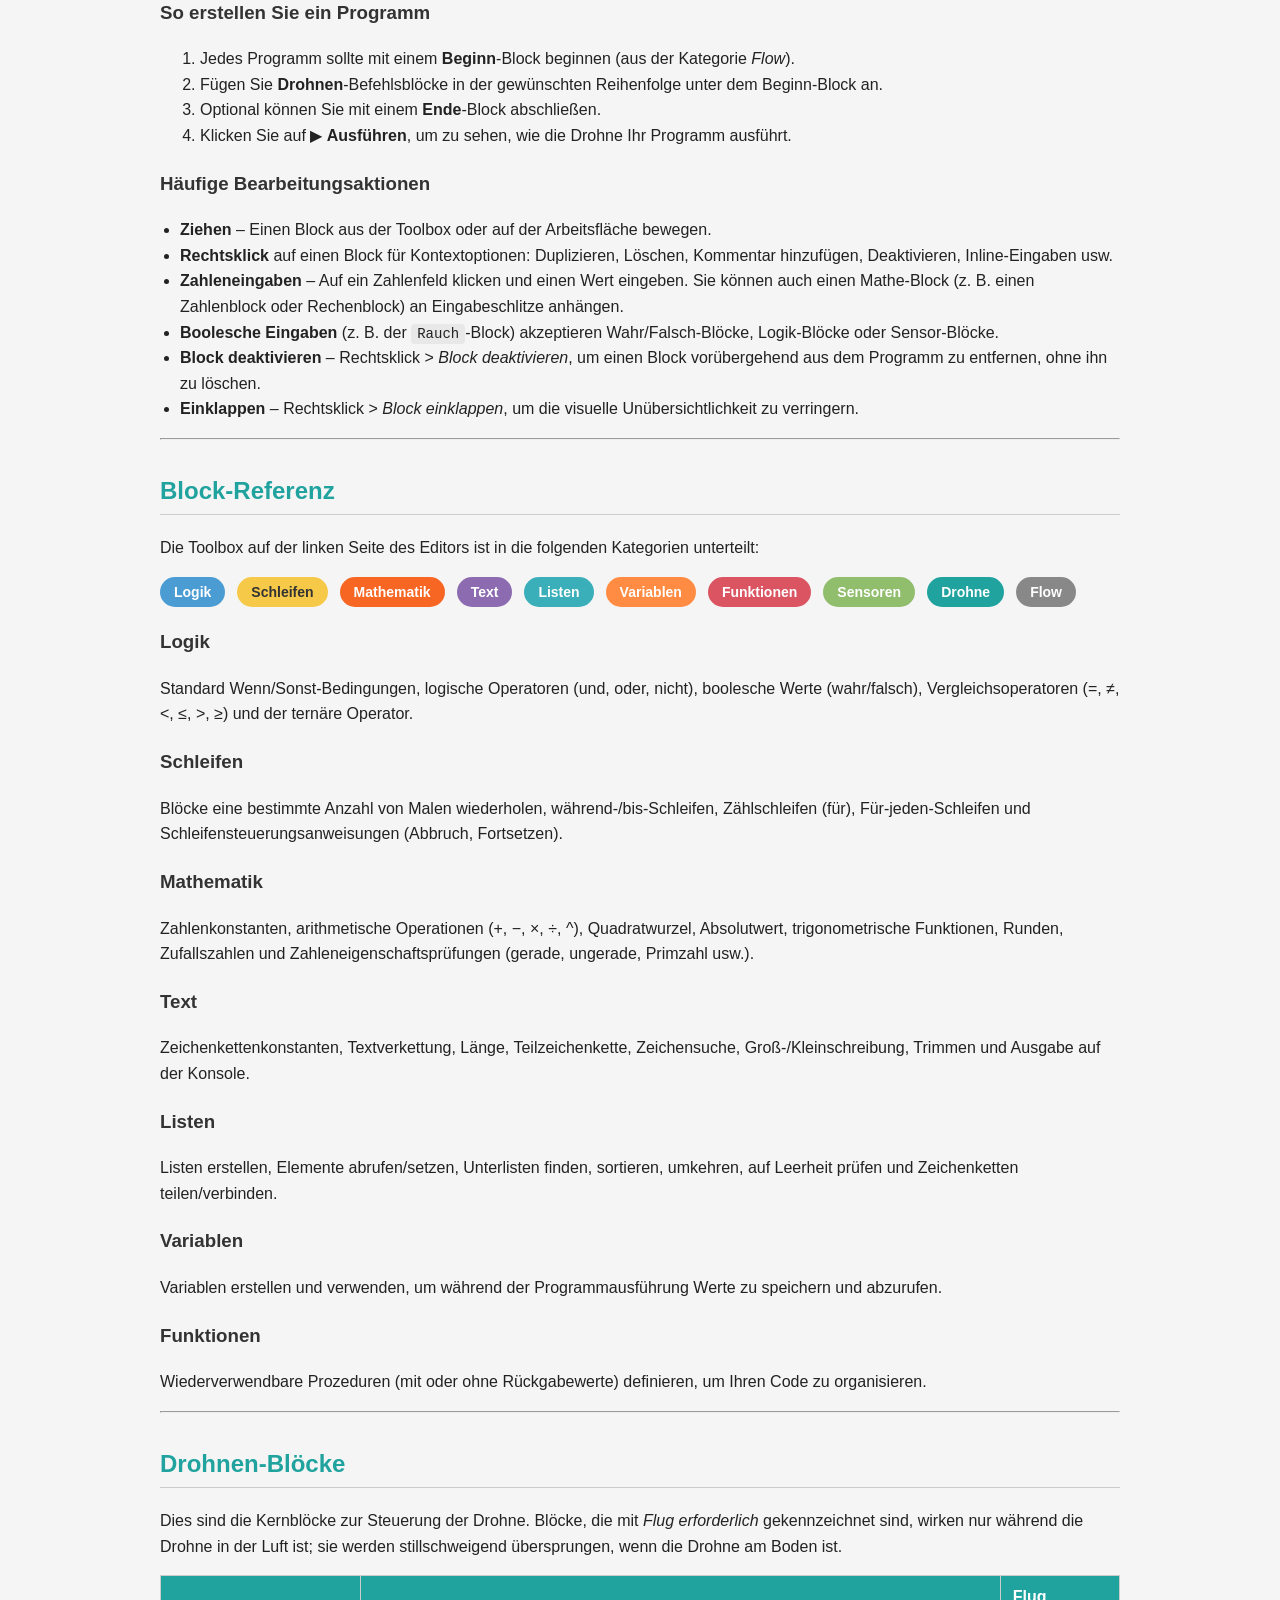
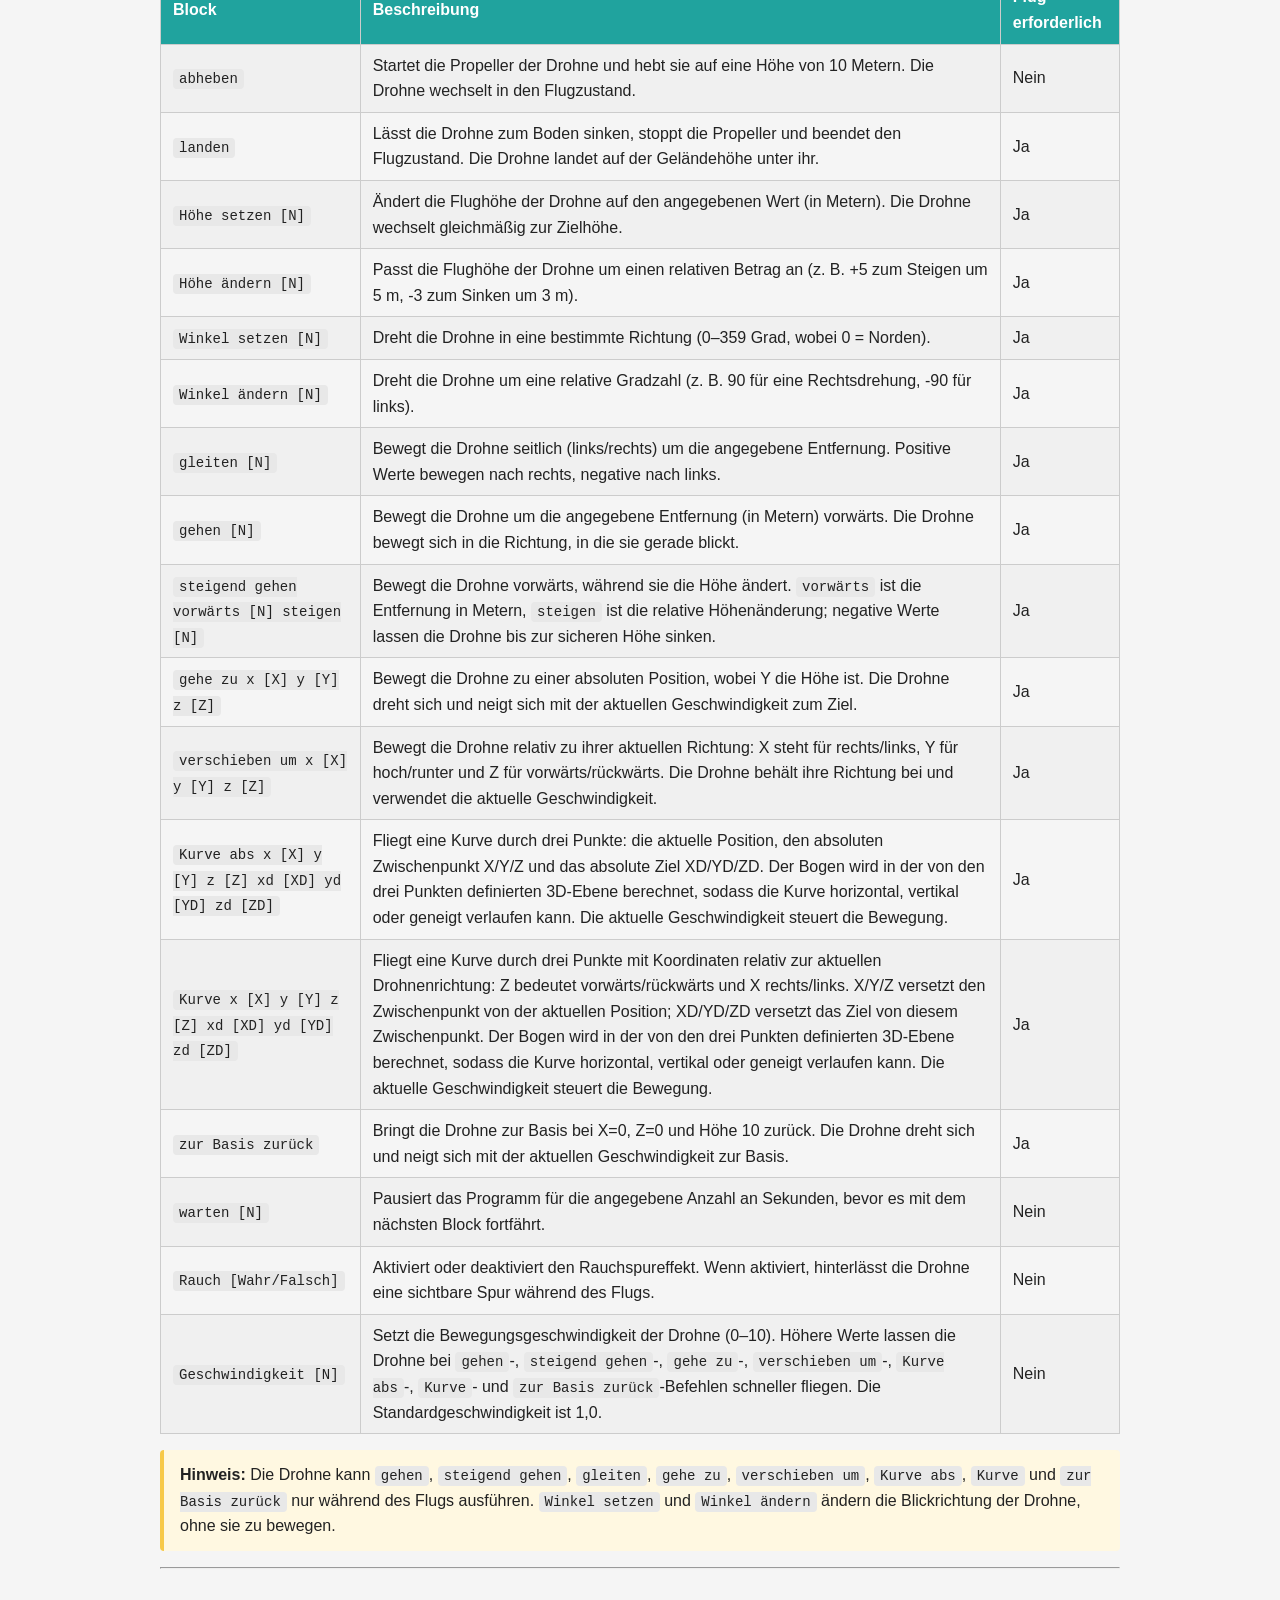
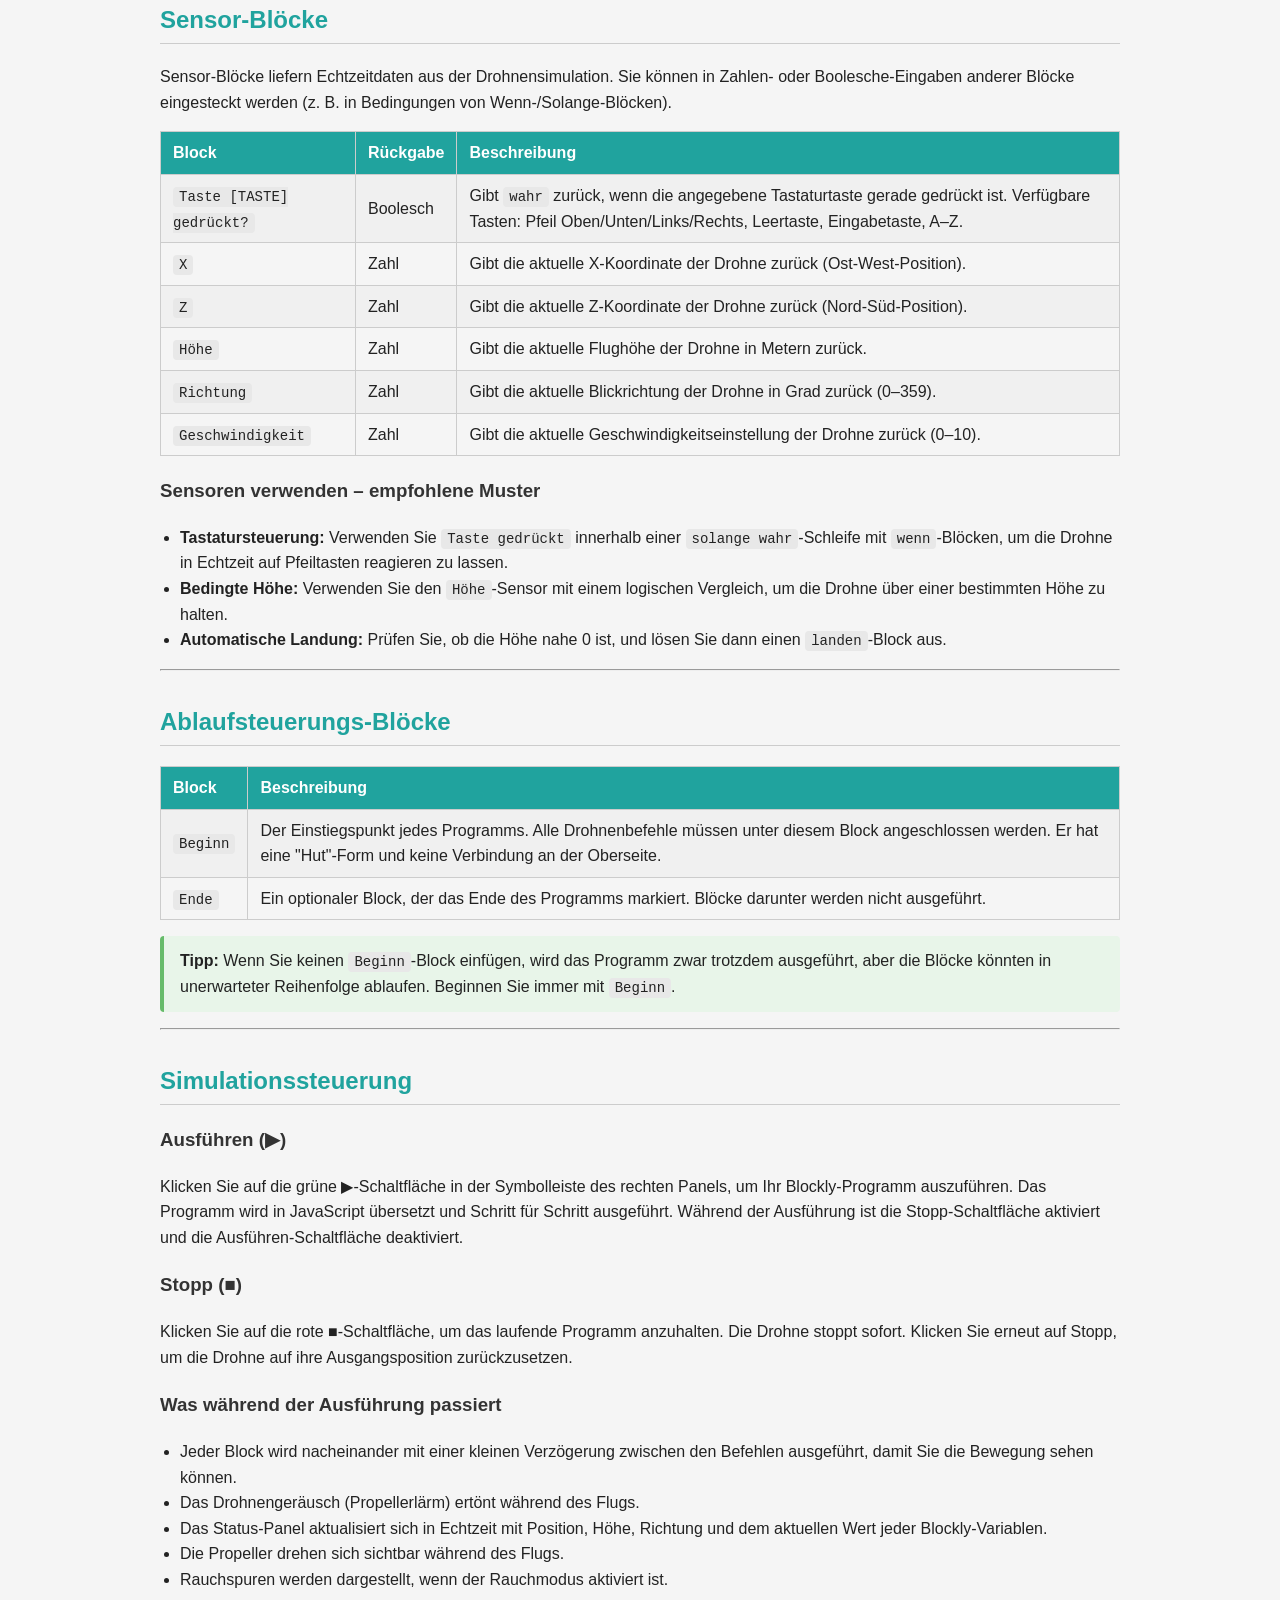
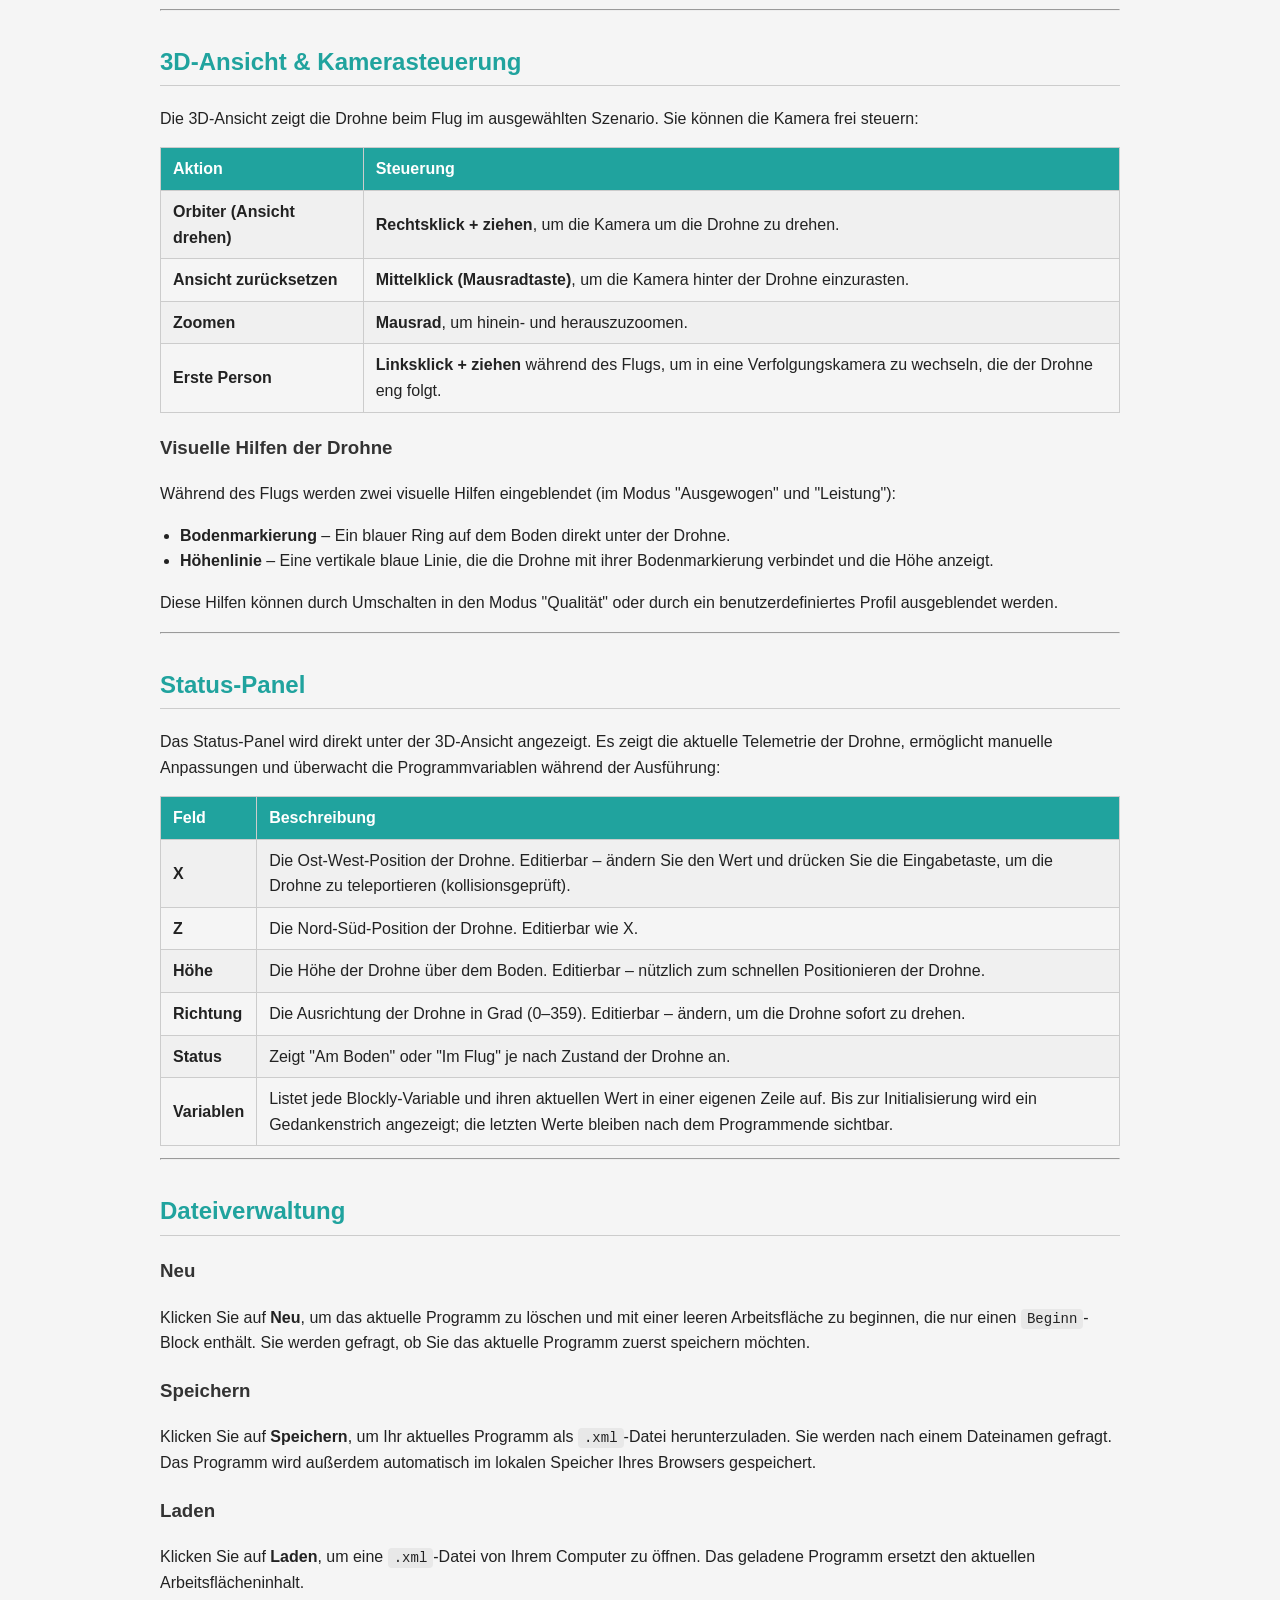
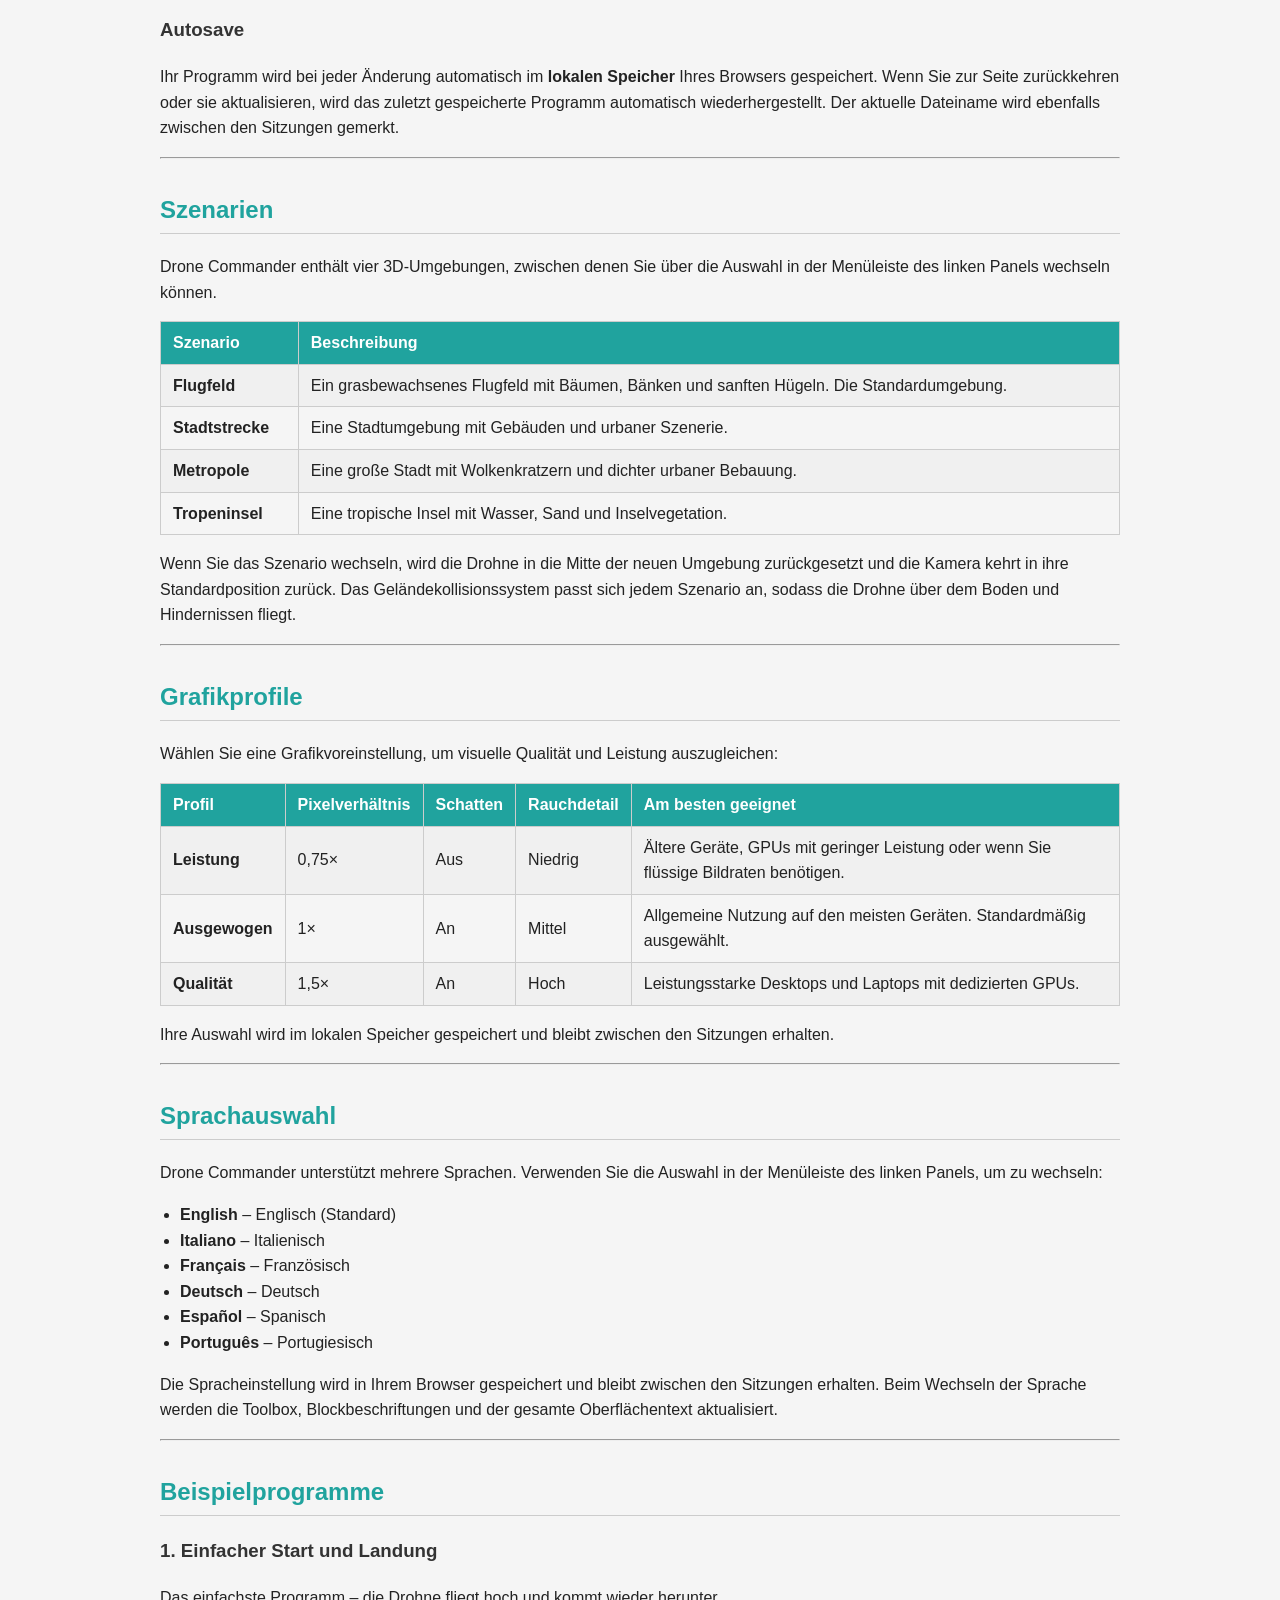
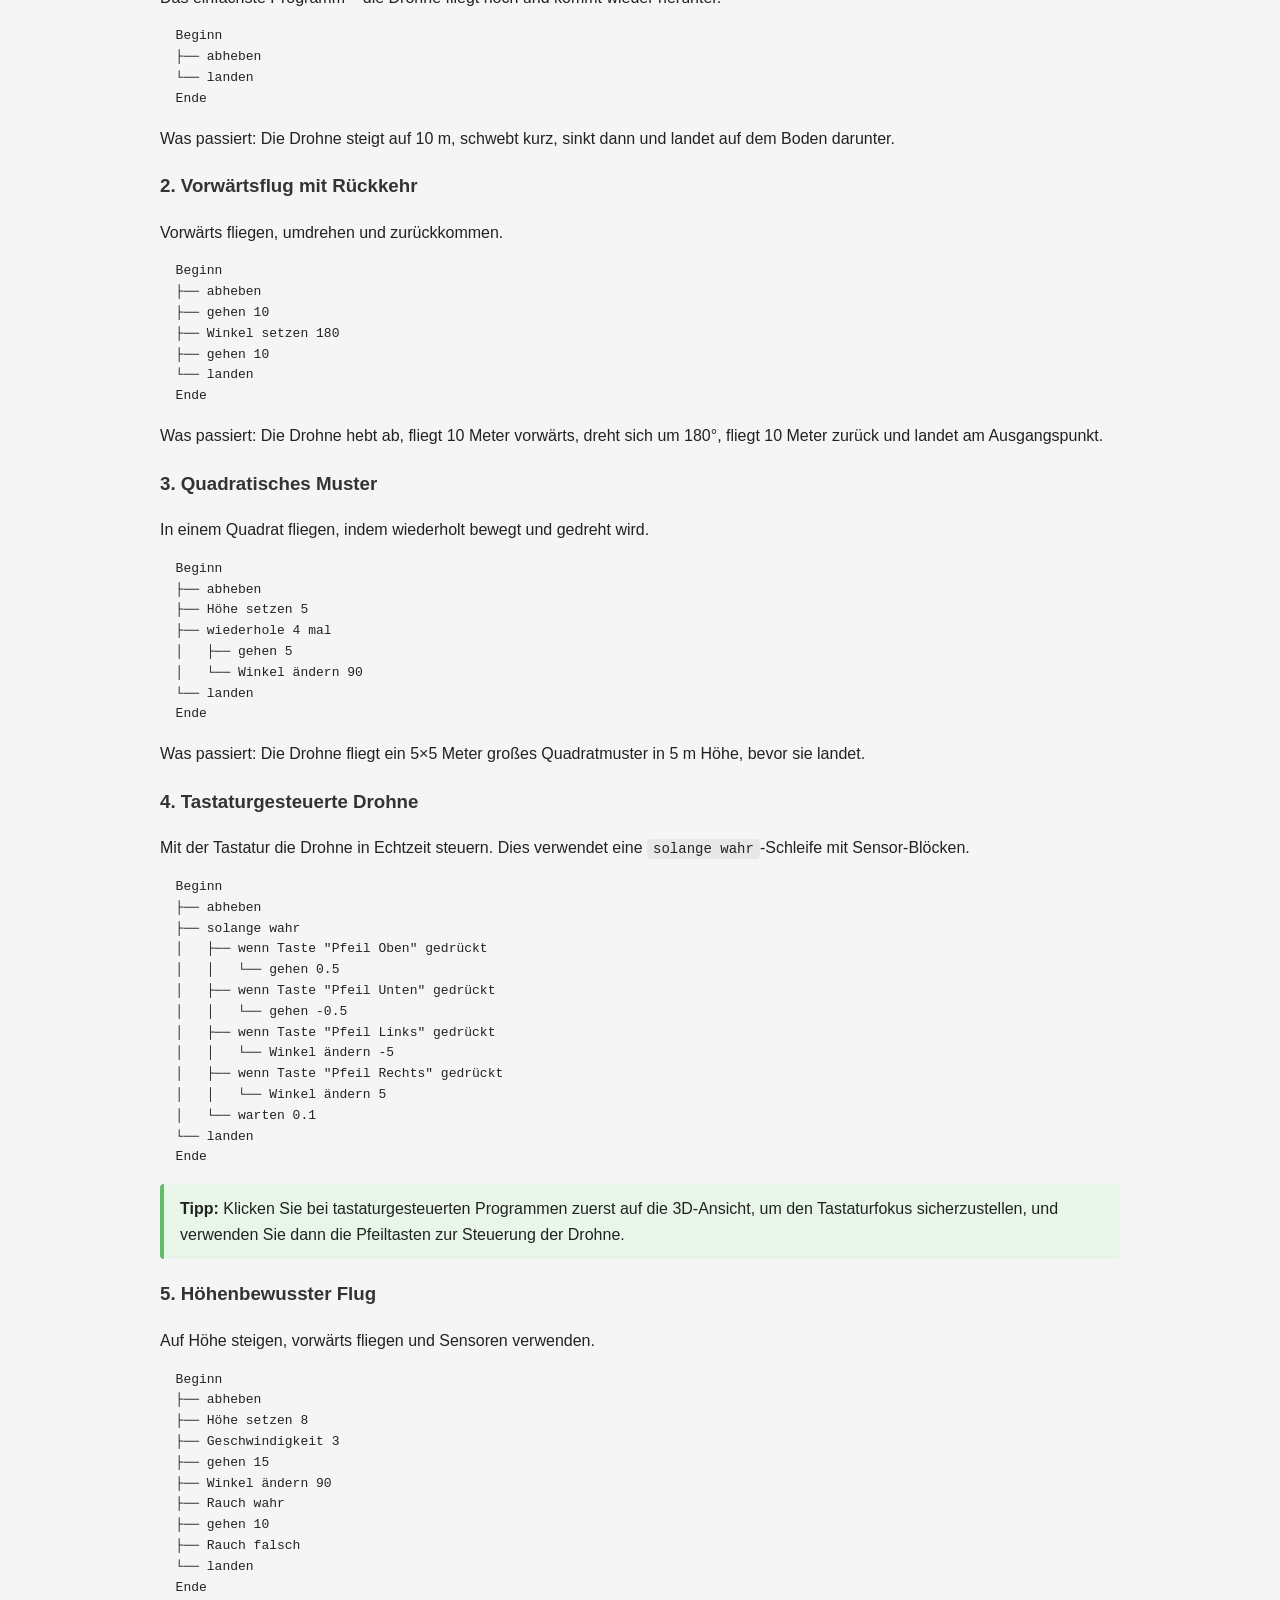
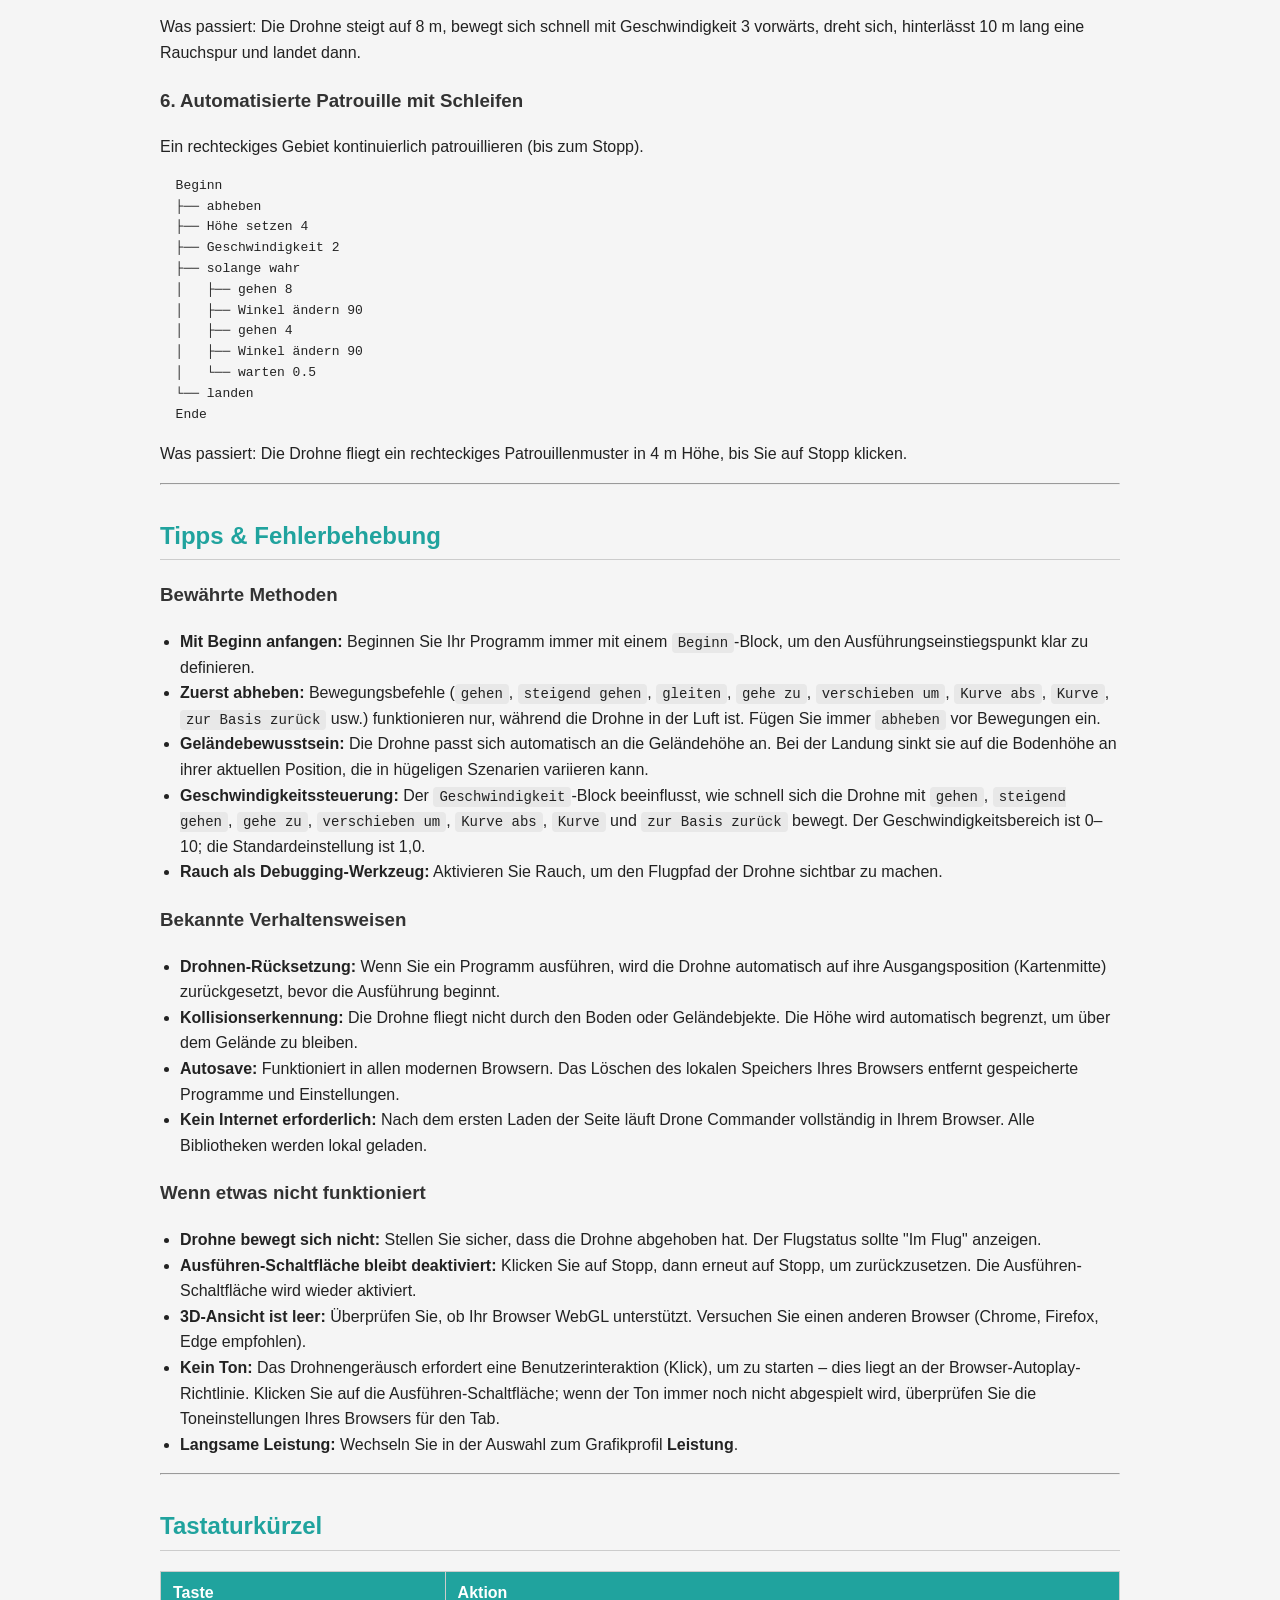
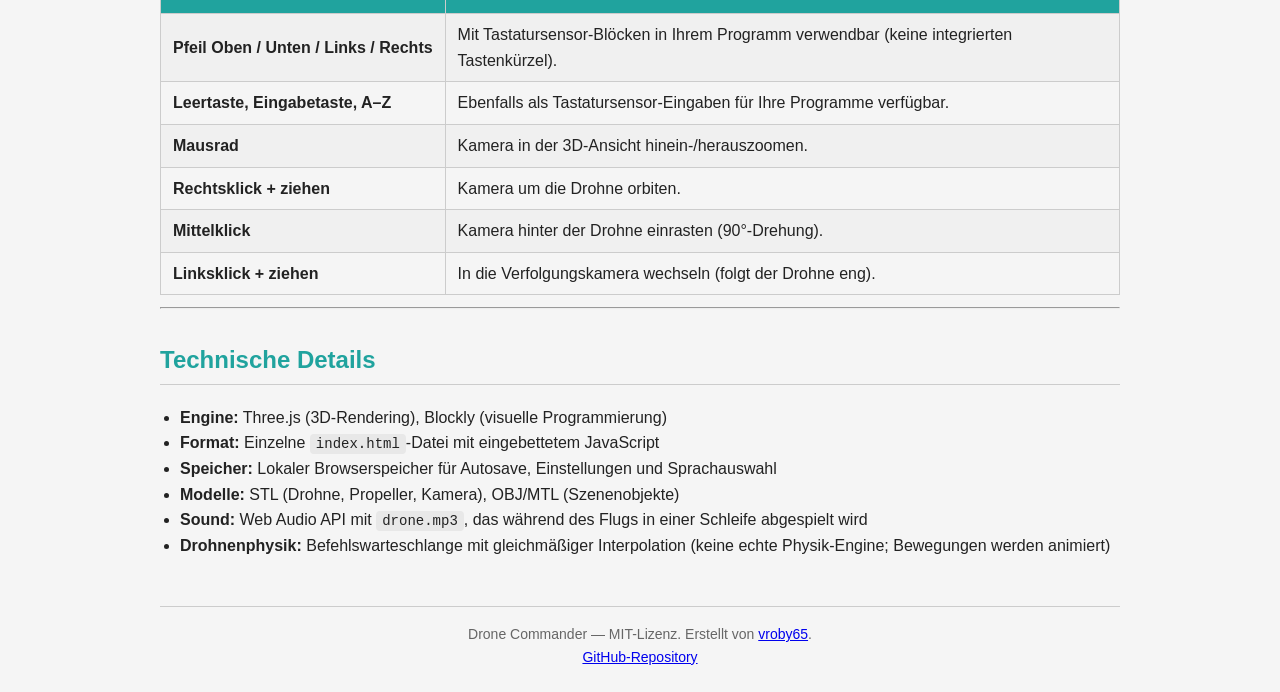
==== commit 3277b0ac: "Show live variables below drone view" ====
--- a/doc/help-de.html
+++ b/doc/help-de.html
@@ -138,7 +138,7 @@
 
 <ul>
   <li><strong>Linkes Panel</strong> – Der Blockly-Editor, in dem Sie Ihr Flugprogramm erstellen.</li>
-  <li><strong>Rechtes Panel</strong> – Die 3D-Simulationsansicht mit einer Statusleiste am unteren Rand.</li>
+  <li><strong>Rechtes Panel</strong> – Die 3D-Simulationsansicht mit dem Status-Panel direkt darunter.</li>
 </ul>
 
 <p><strong>Men&uuml;leiste des linken Panels (oben im Editor):</strong></p>
@@ -414,7 +414,7 @@
 <ul>
   <li>Jeder Block wird nacheinander mit einer kleinen Verz&ouml;gerung zwischen den Befehlen ausgef&uuml;hrt, damit Sie die Bewegung sehen k&ouml;nnen.</li>
   <li>Das Drohnenger&auml;usch (Propellerl&auml;rm) ert&ouml;nt w&auml;hrend des Flugs.</li>
-  <li>Das Status-Panel aktualisiert sich in Echtzeit mit Position, H&ouml;he und Richtung.</li>
+  <li>Das Status-Panel aktualisiert sich in Echtzeit mit Position, H&ouml;he, Richtung und dem aktuellen Wert jeder Blockly-Variablen.</li>
   <li>Die Propeller drehen sich sichtbar w&auml;hrend des Flugs.</li>
   <li>Rauchspuren werden dargestellt, wenn der Rauchmodus aktiviert ist.</li>
 </ul>
@@ -460,7 +460,7 @@
 
 <h2 id="status">Status-Panel</h2>
 
-<p>Das Status-Panel wird am unteren Rand des rechten Panels angezeigt. Es zeigt die aktuelle Telemetrie der Drohne und erm&ouml;glicht manuelle Anpassungen:</p>
+<p>Das Status-Panel wird direkt unter der 3D-Ansicht angezeigt. Es zeigt die aktuelle Telemetrie der Drohne, erm&ouml;glicht manuelle Anpassungen und &uuml;berwacht die Programmvariablen w&auml;hrend der Ausf&uuml;hrung:</p>
 
 <table class="block-table">
   <tr>
@@ -486,6 +486,10 @@
   <tr>
     <td><strong>Status</strong></td>
     <td>Zeigt "Am Boden" oder "Im Flug" je nach Zustand der Drohne an.</td>
+  </tr>
+  <tr>
+    <td><strong>Variablen</strong></td>
+    <td>Listet jede Blockly-Variable und ihren aktuellen Wert in einer eigenen Zeile auf. Bis zur Initialisierung wird ein Gedankenstrich angezeigt; die letzten Werte bleiben nach dem Programmende sichtbar.</td>
   </tr>
 </table>
 
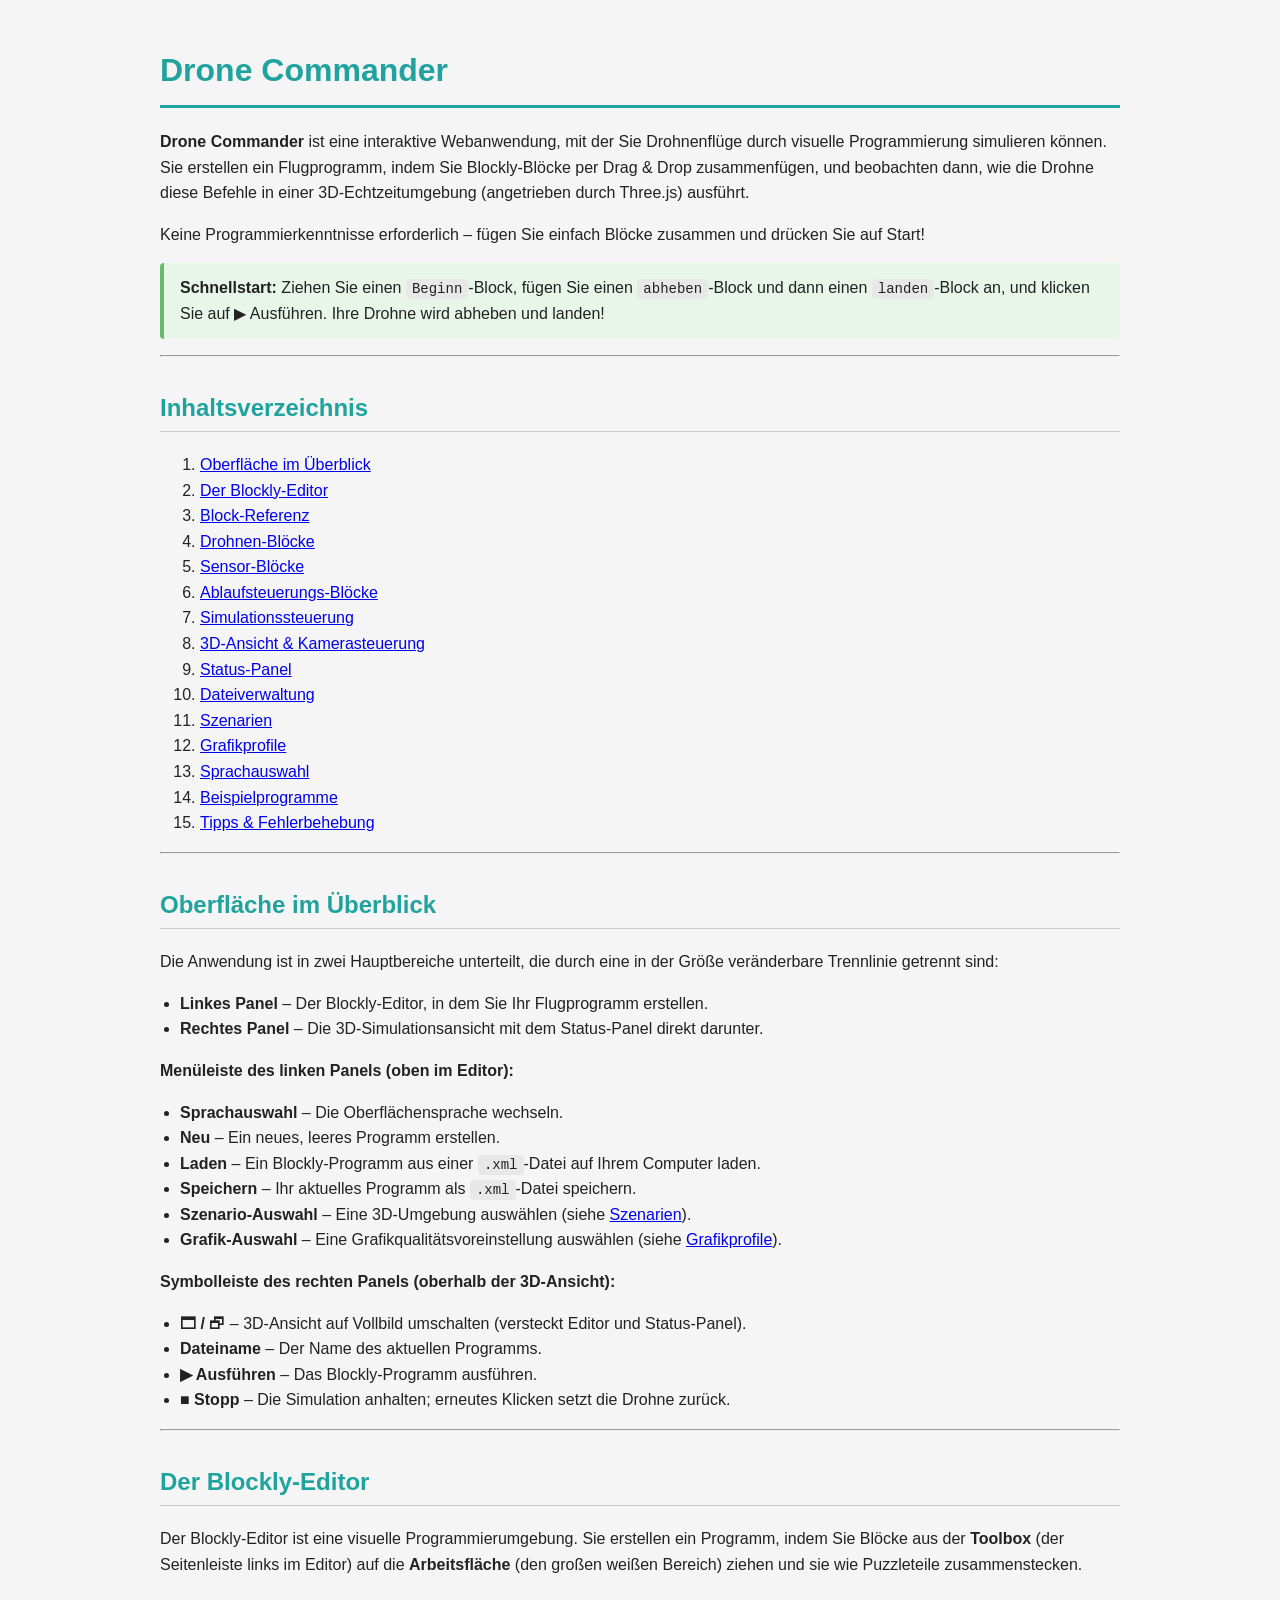
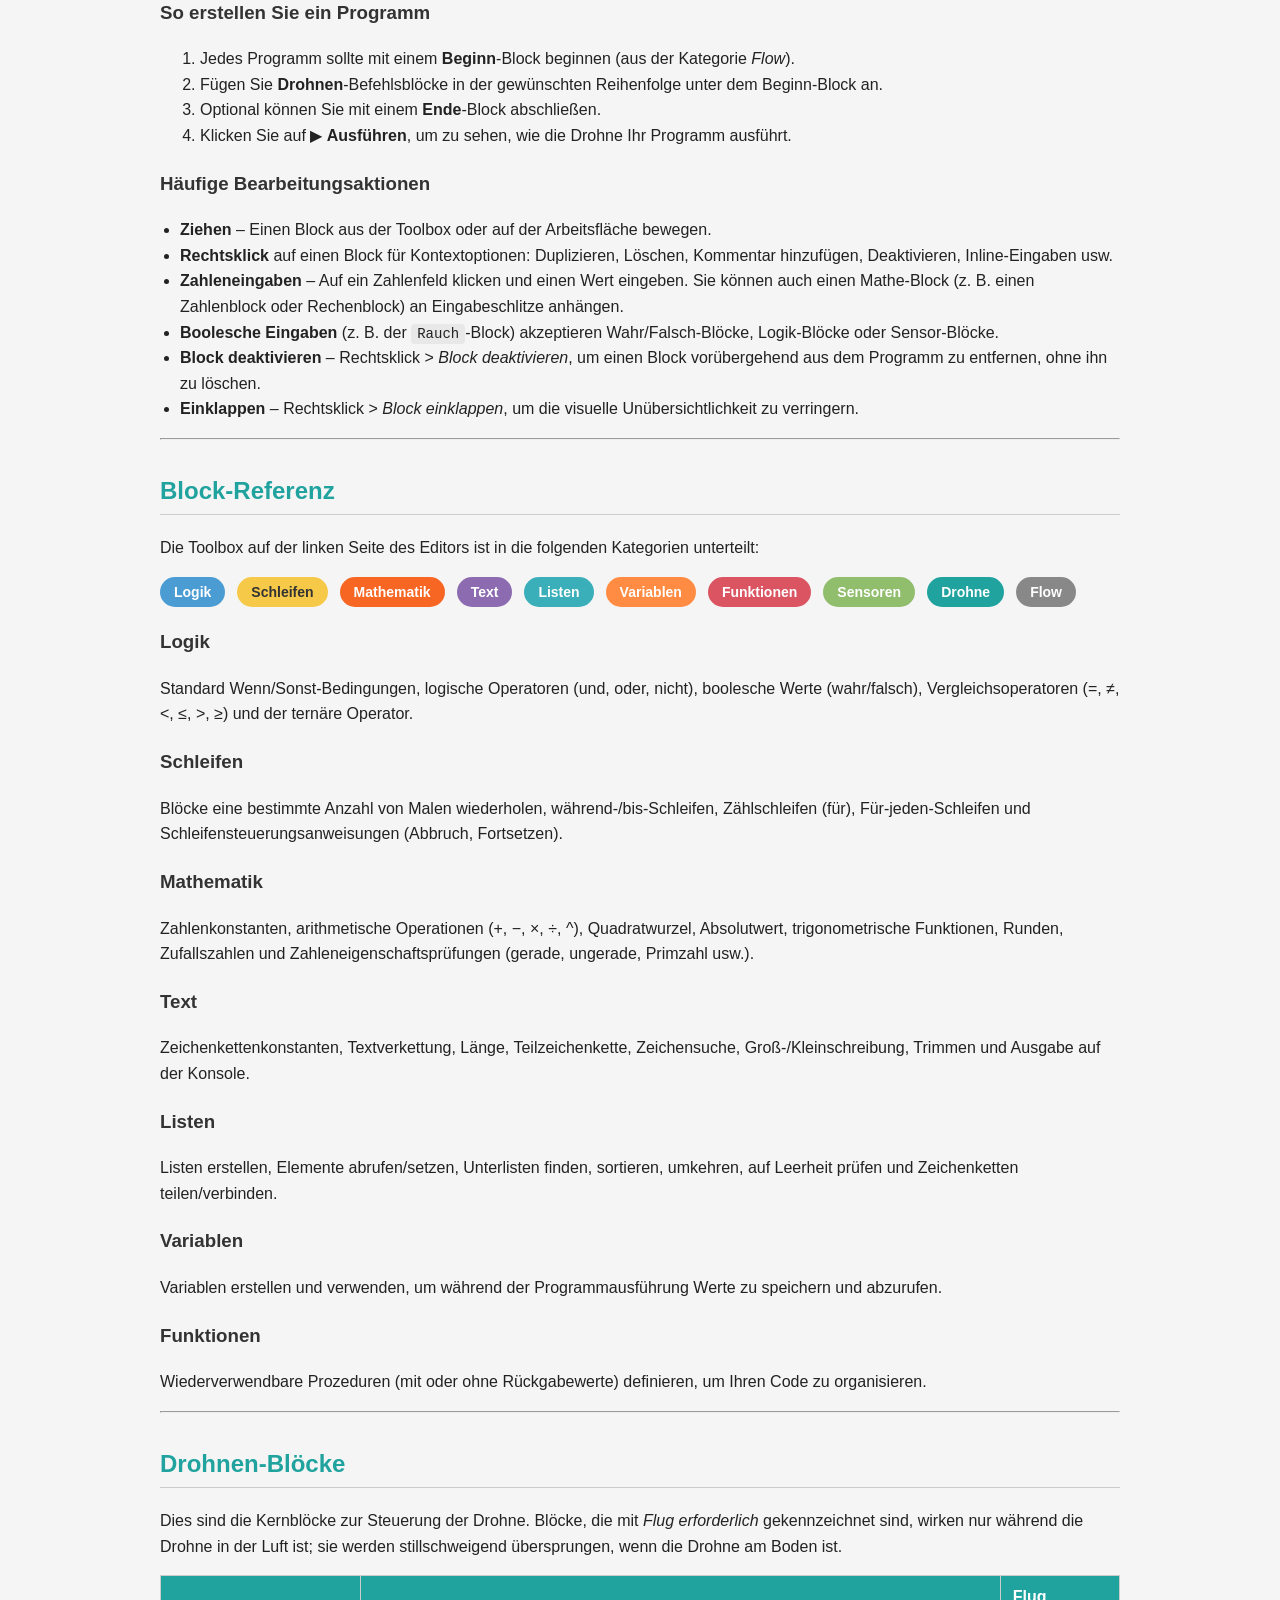
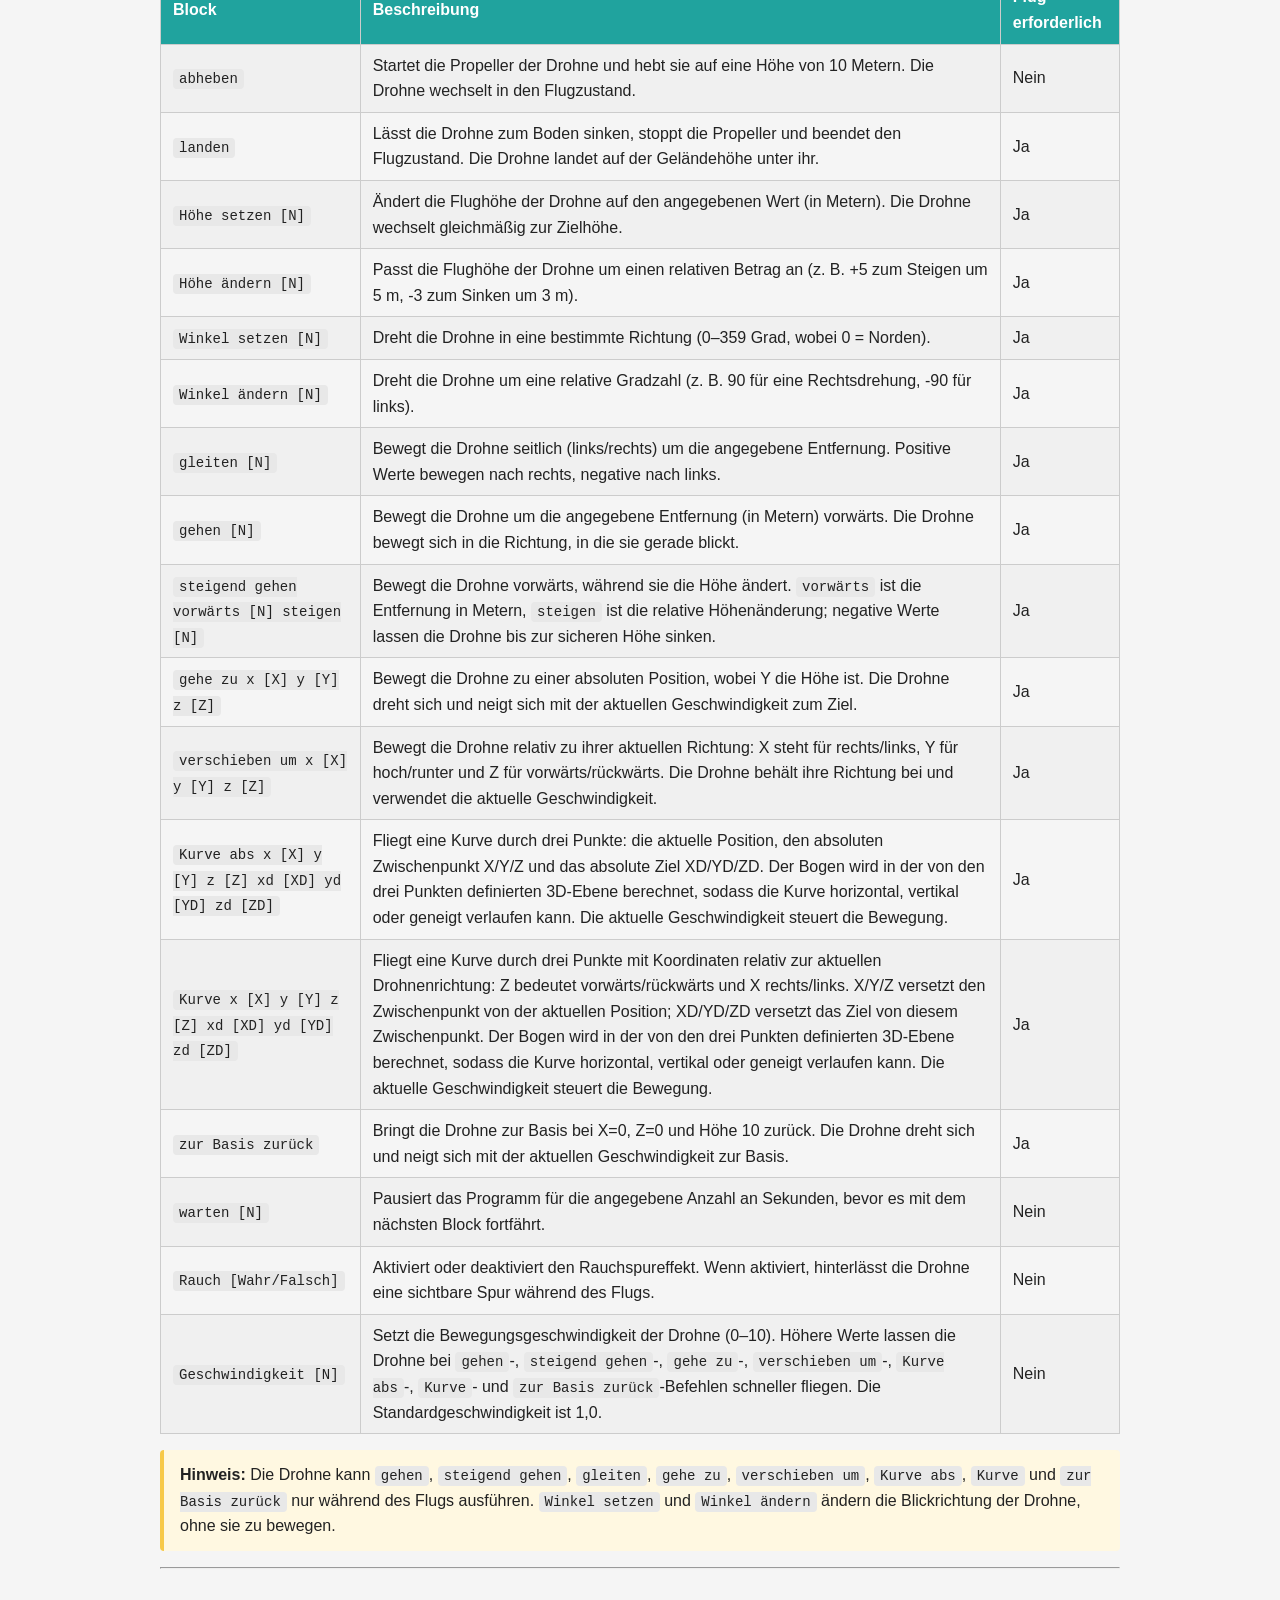
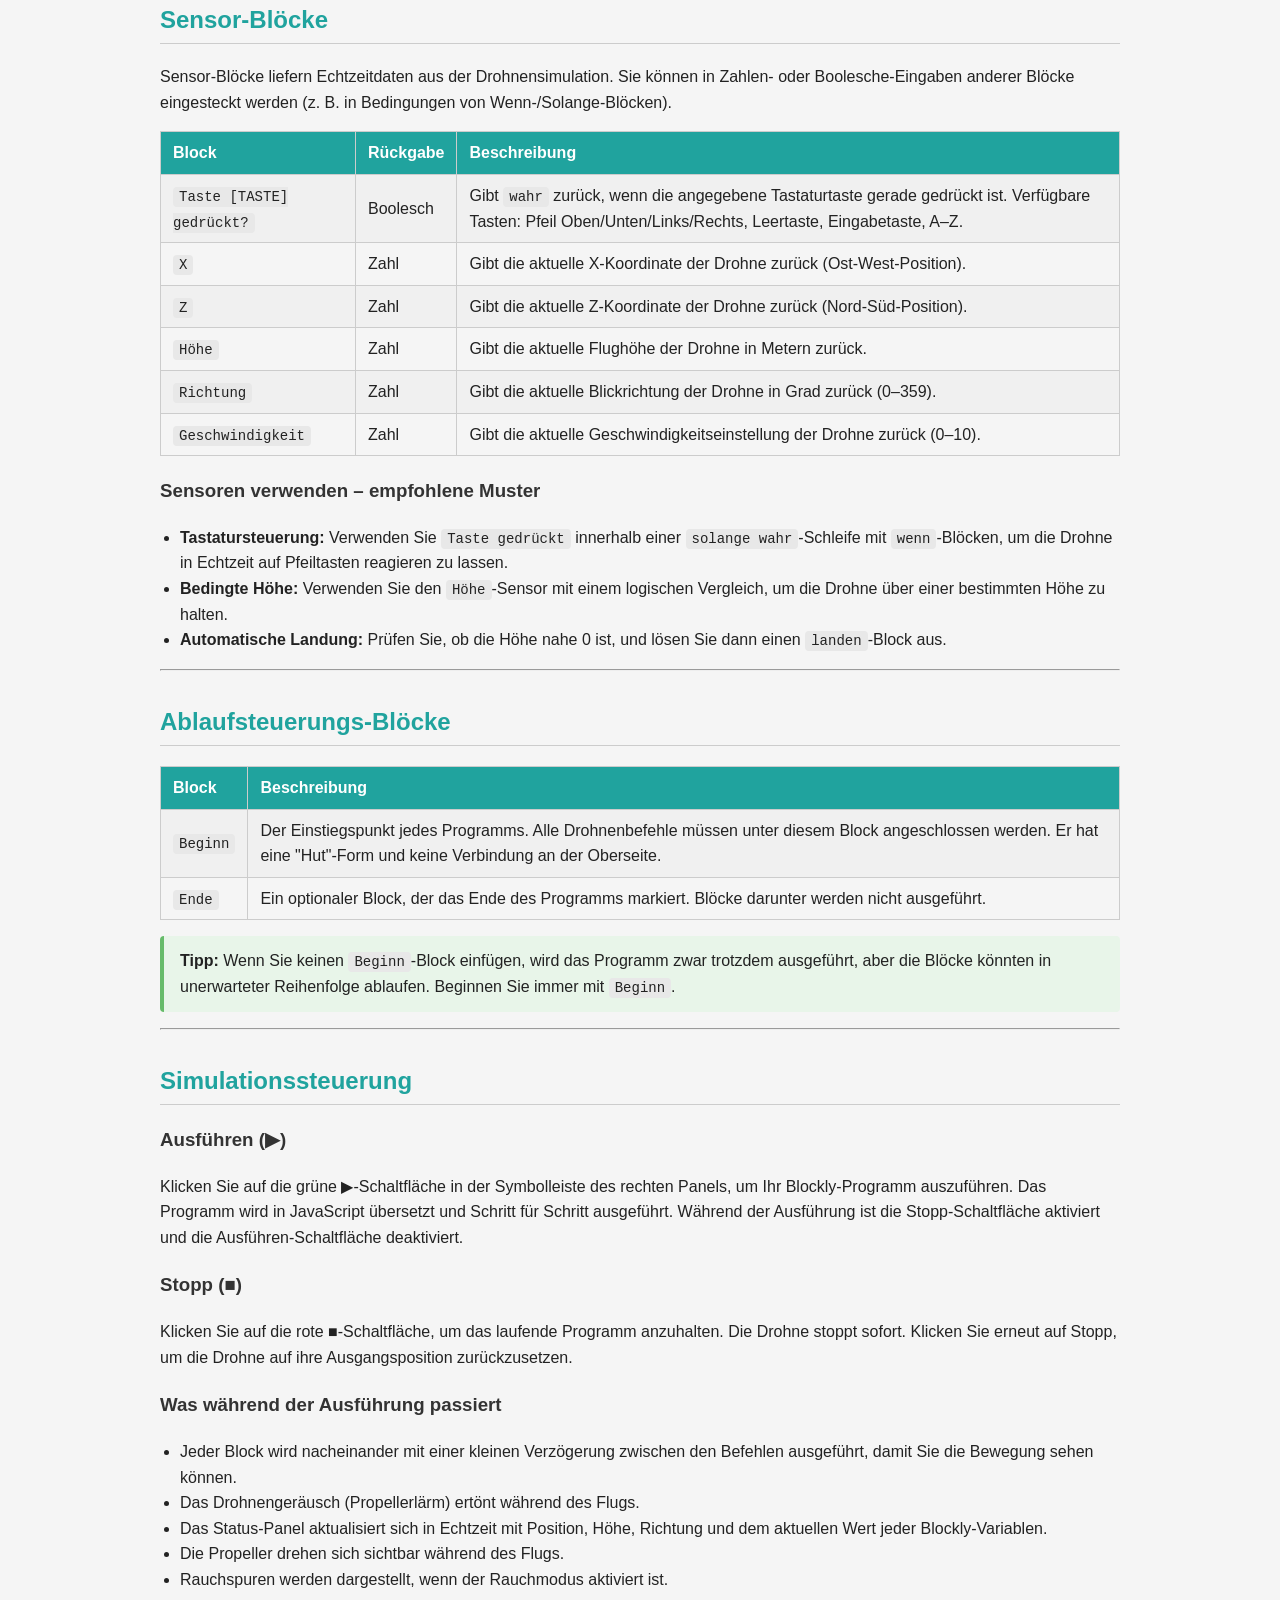
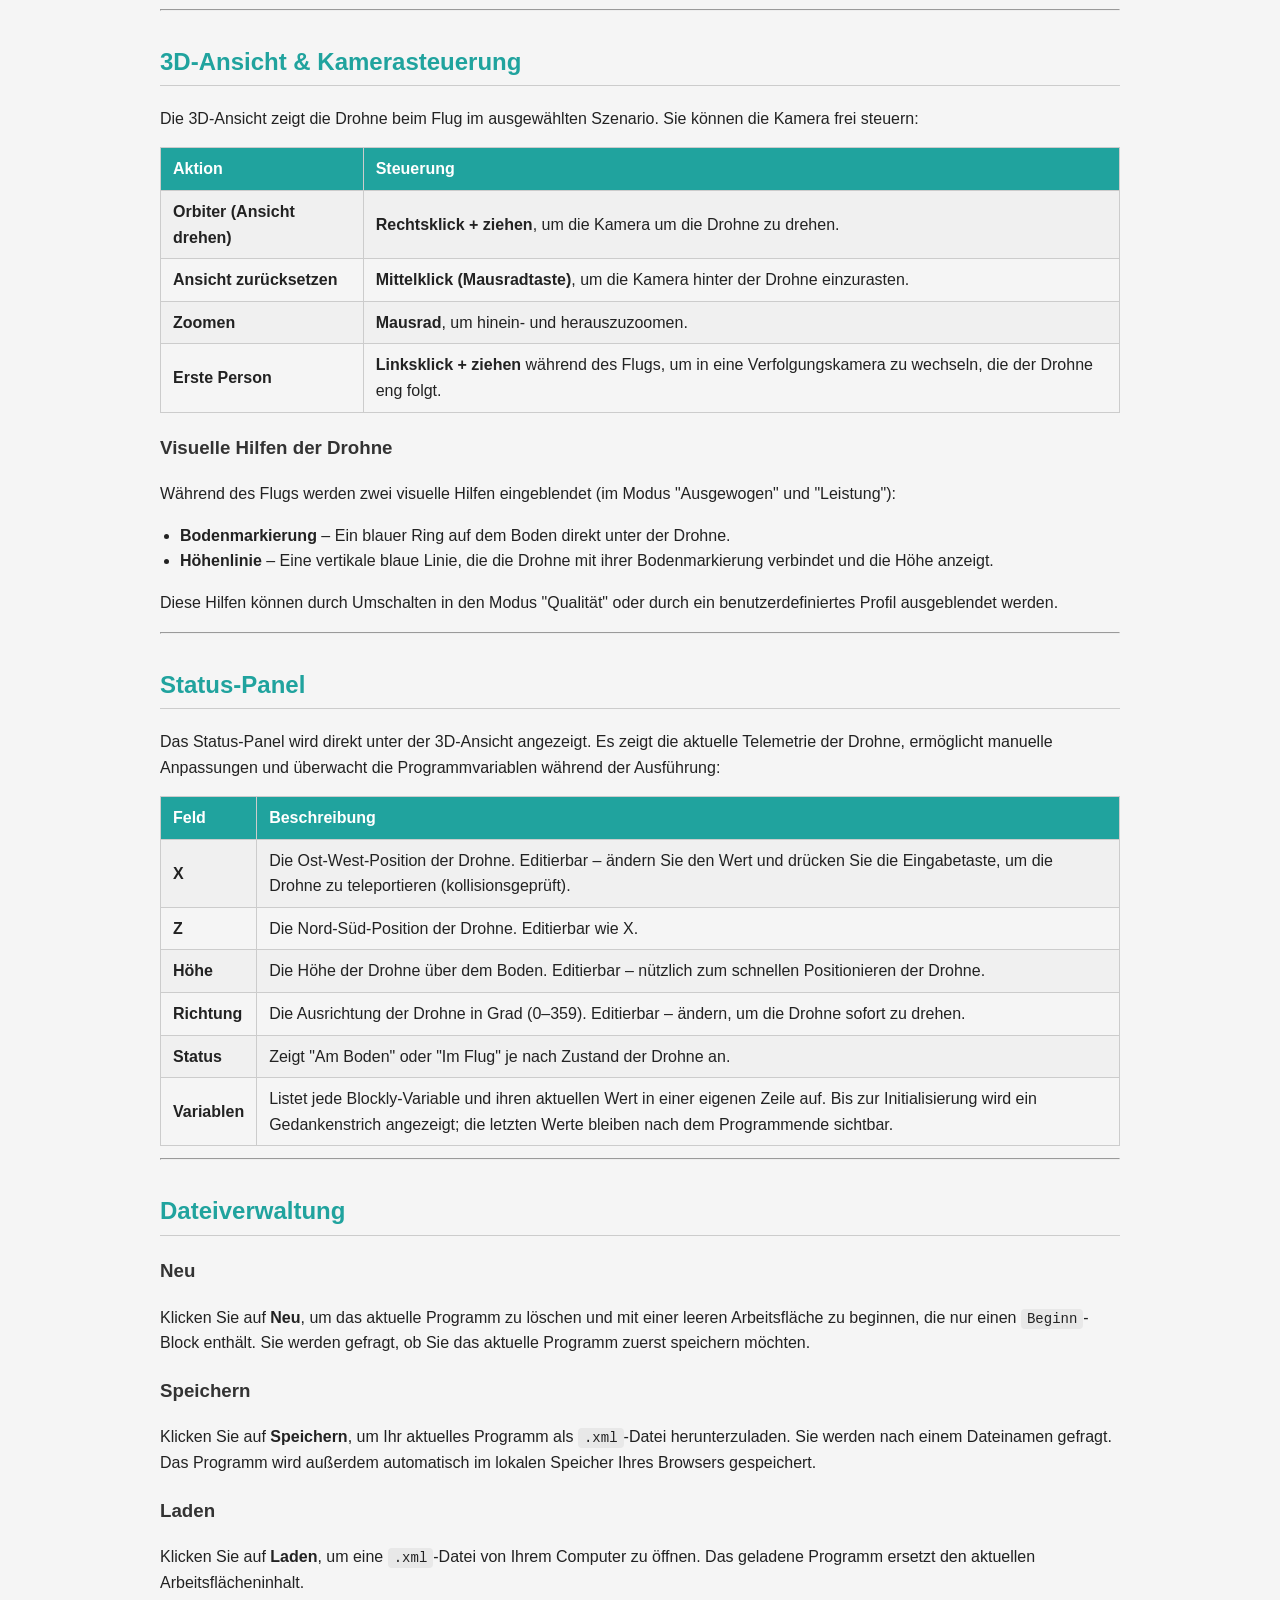
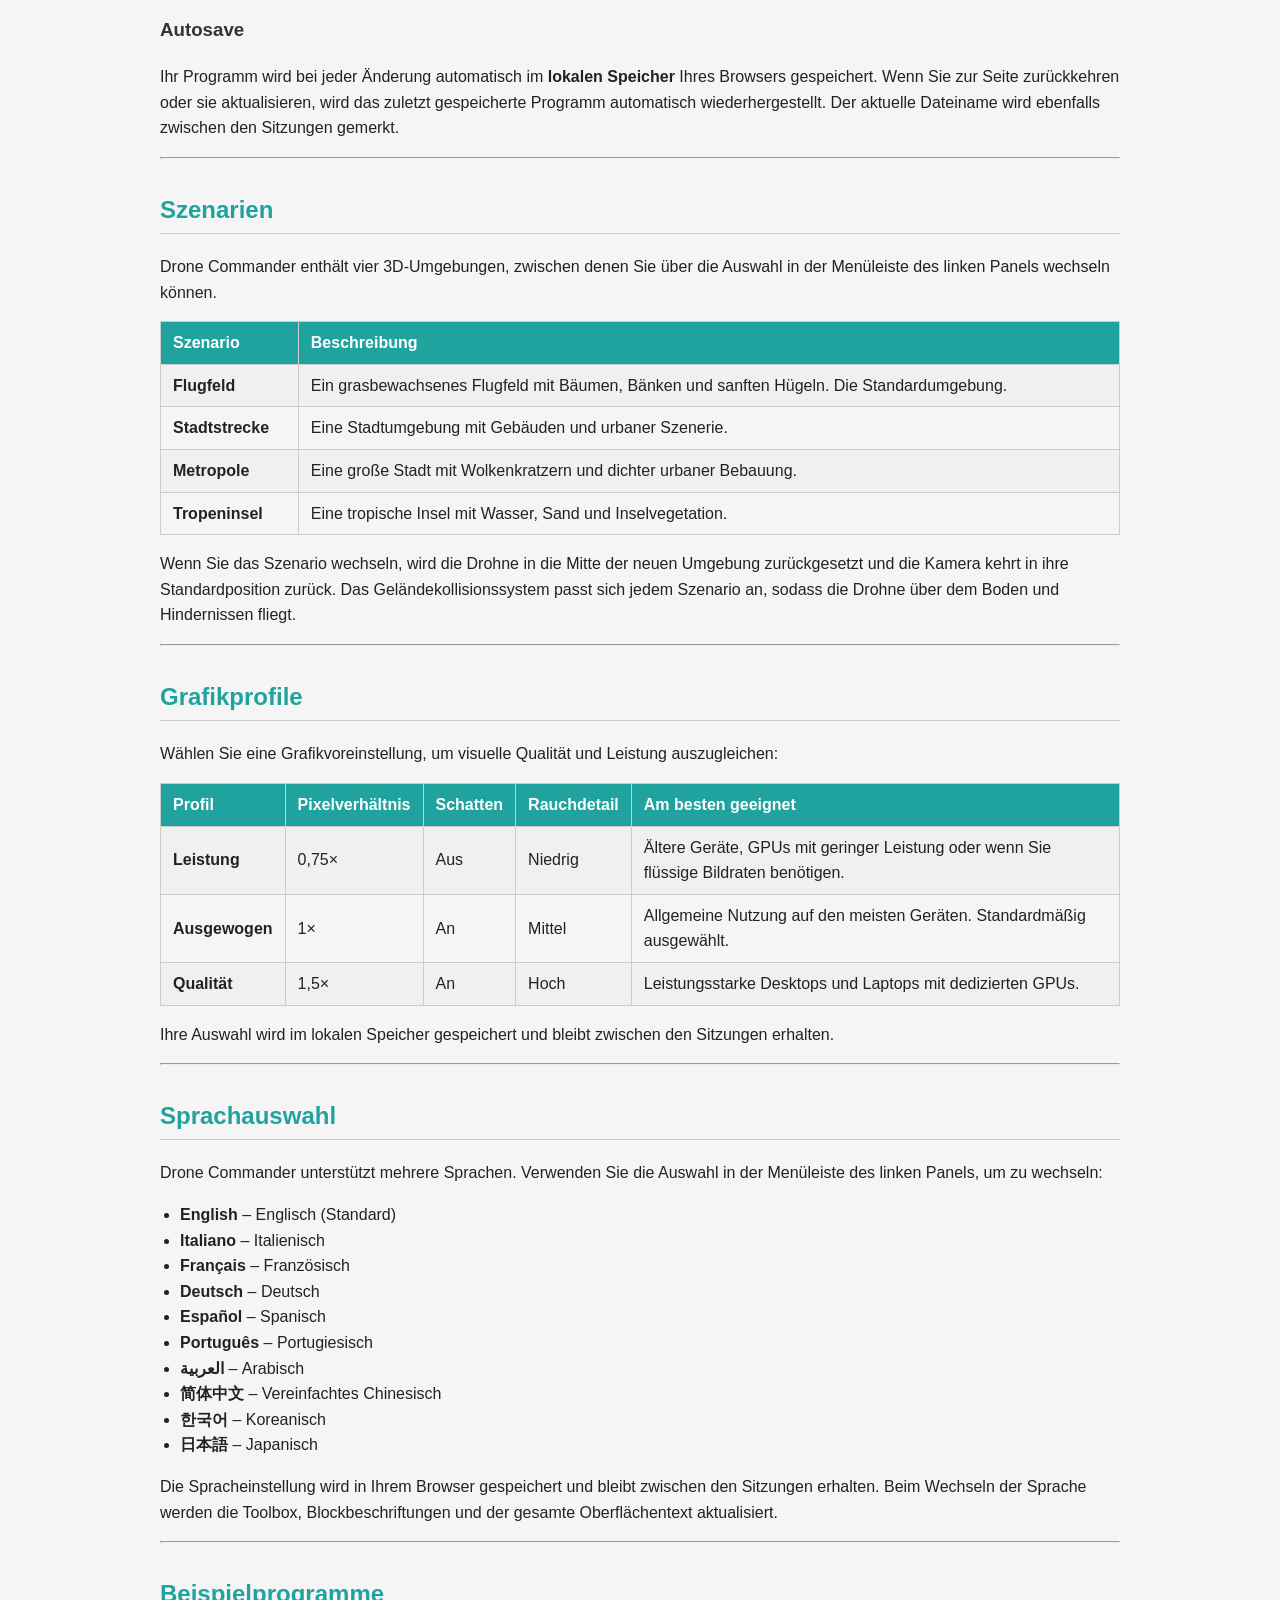
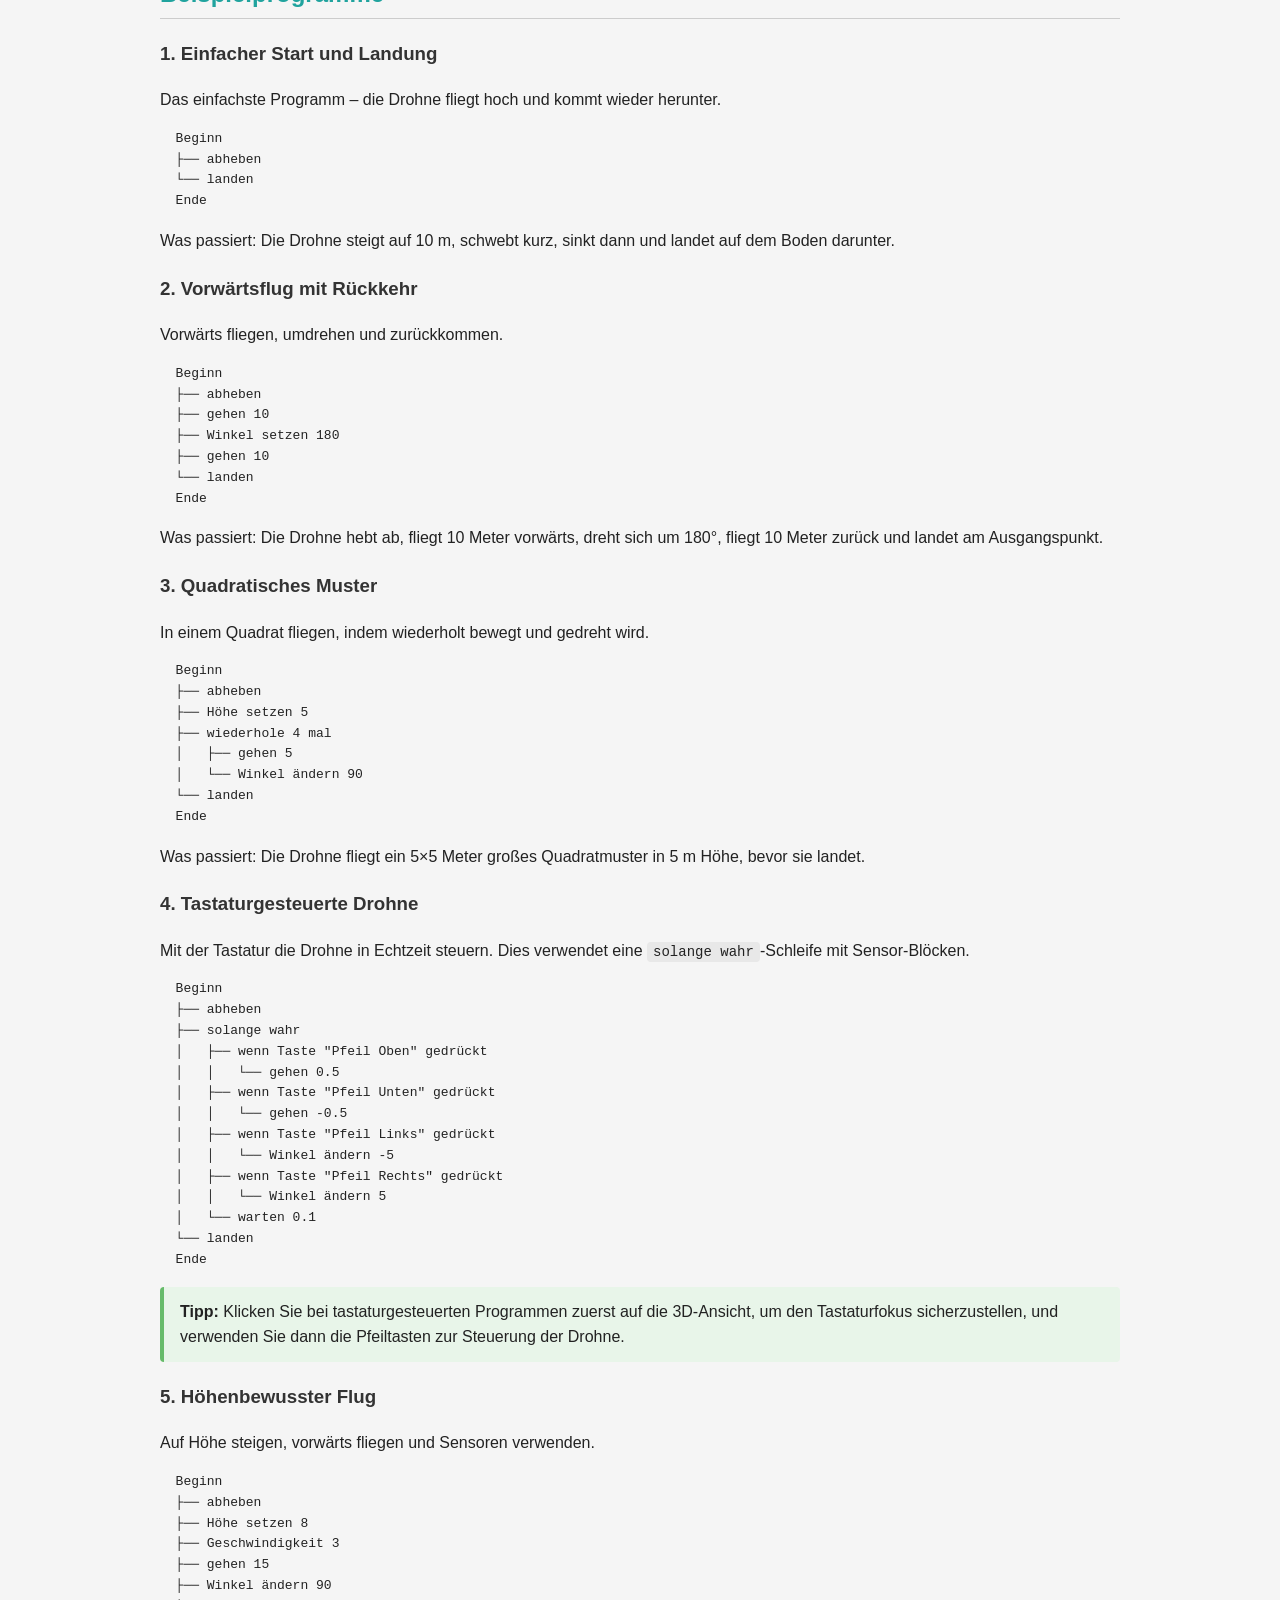
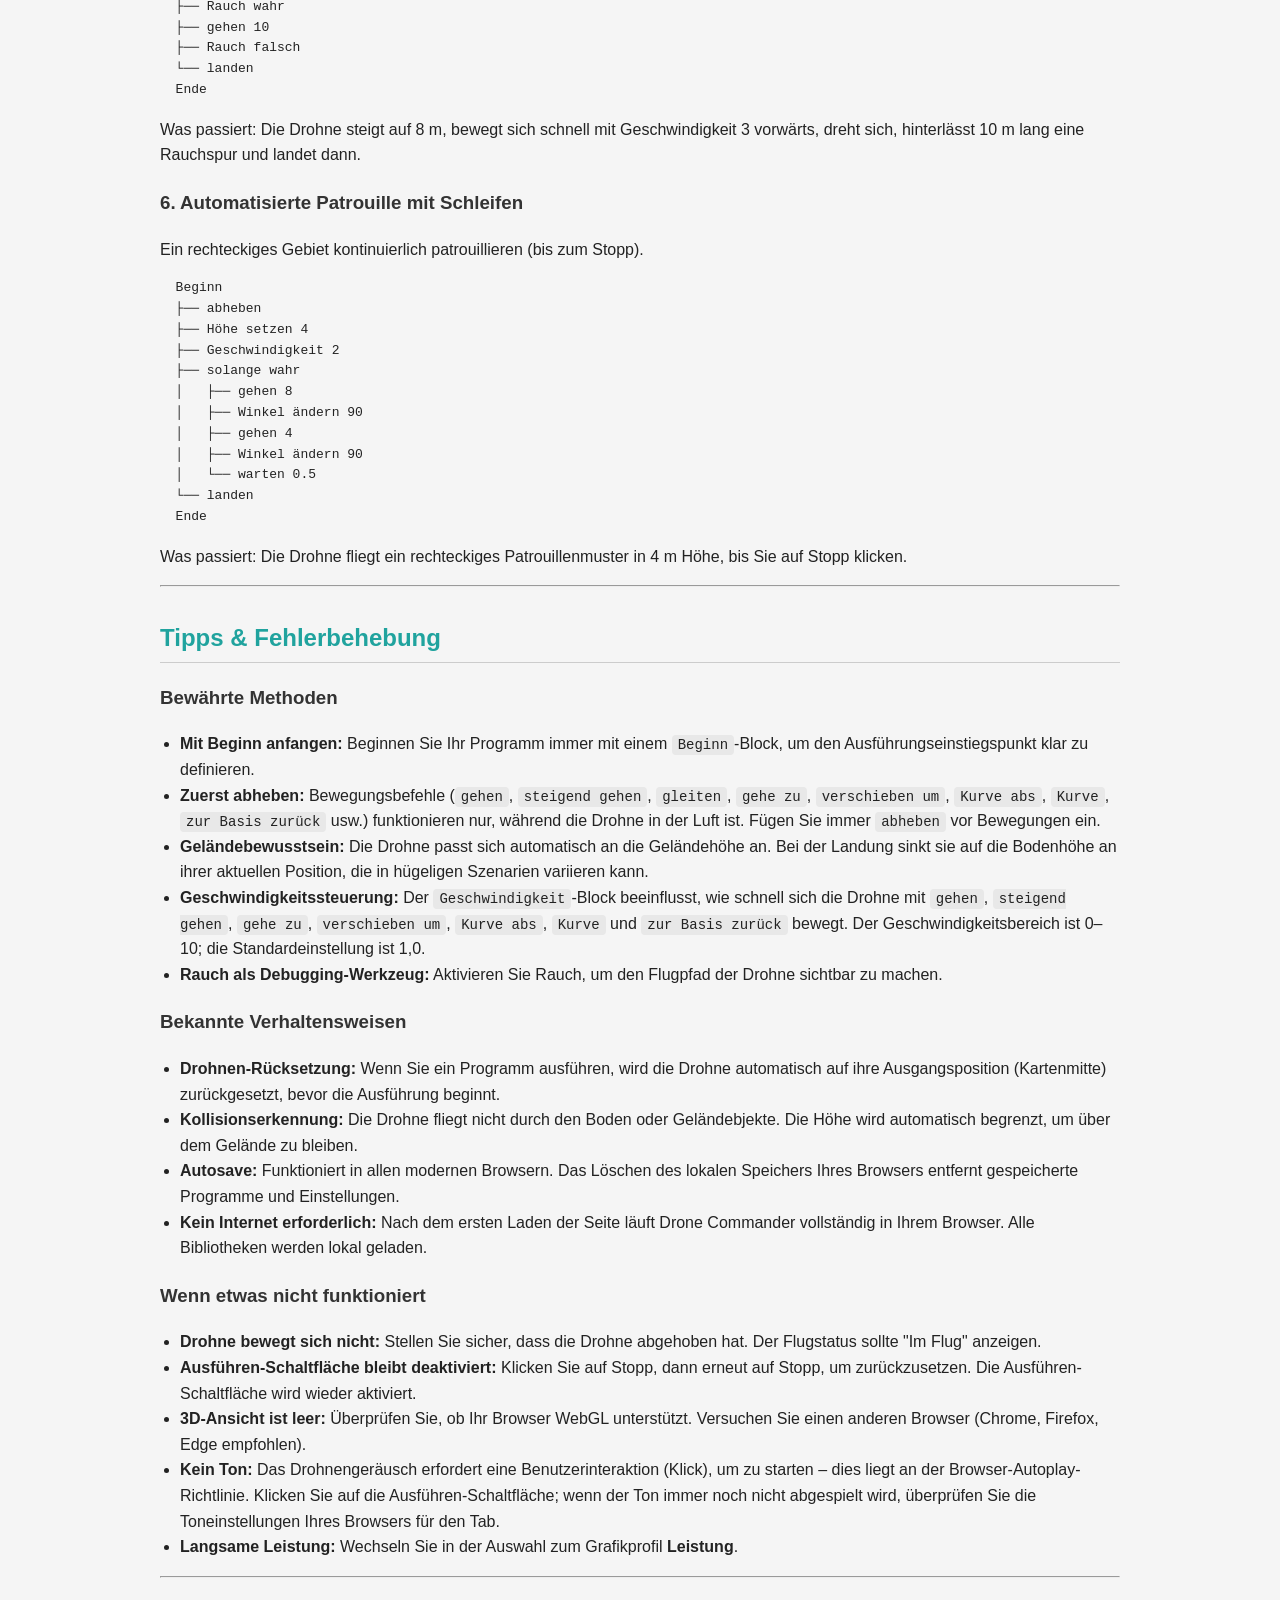
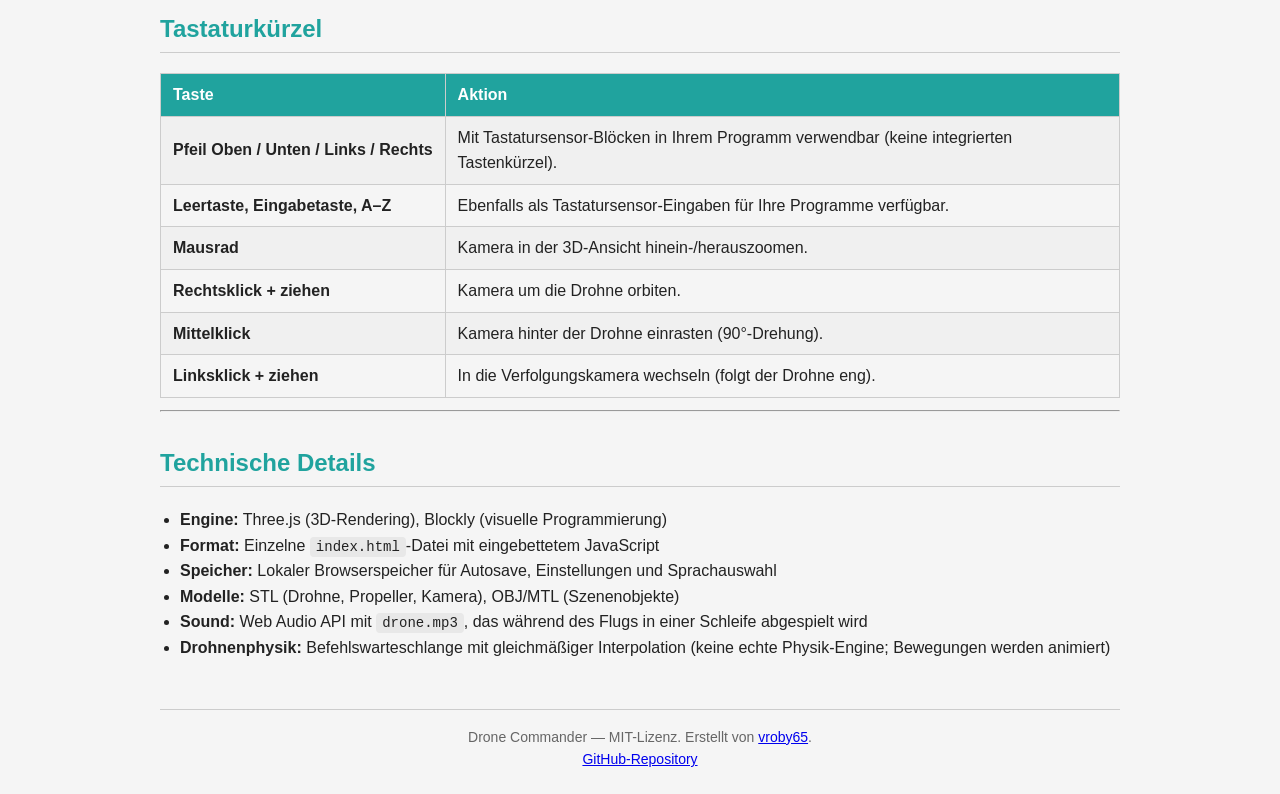
==== commit 4c2ebc18: "Add Arabic and East Asian localizations" ====
--- a/doc/help-de.html
+++ b/doc/help-de.html
@@ -592,6 +592,10 @@
   <li><strong>Deutsch</strong> – Deutsch</li>
   <li><strong>Espa&ntilde;ol</strong> – Spanisch</li>
   <li><strong>Portugu&ecirc;s</strong> – Portugiesisch</li>
+  <li><strong>العربية</strong> – Arabisch</li>
+  <li><strong>简体中文</strong> – Vereinfachtes Chinesisch</li>
+  <li><strong>한국어</strong> – Koreanisch</li>
+  <li><strong>日本語</strong> – Japanisch</li>
 </ul>
 
 <p>Die Spracheinstellung wird in Ihrem Browser gespeichert und bleibt zwischen den Sitzungen erhalten. Beim Wechseln der Sprache werden die Toolbox, Blockbeschriftungen und der gesamte Oberflächentext aktualisiert.</p>
